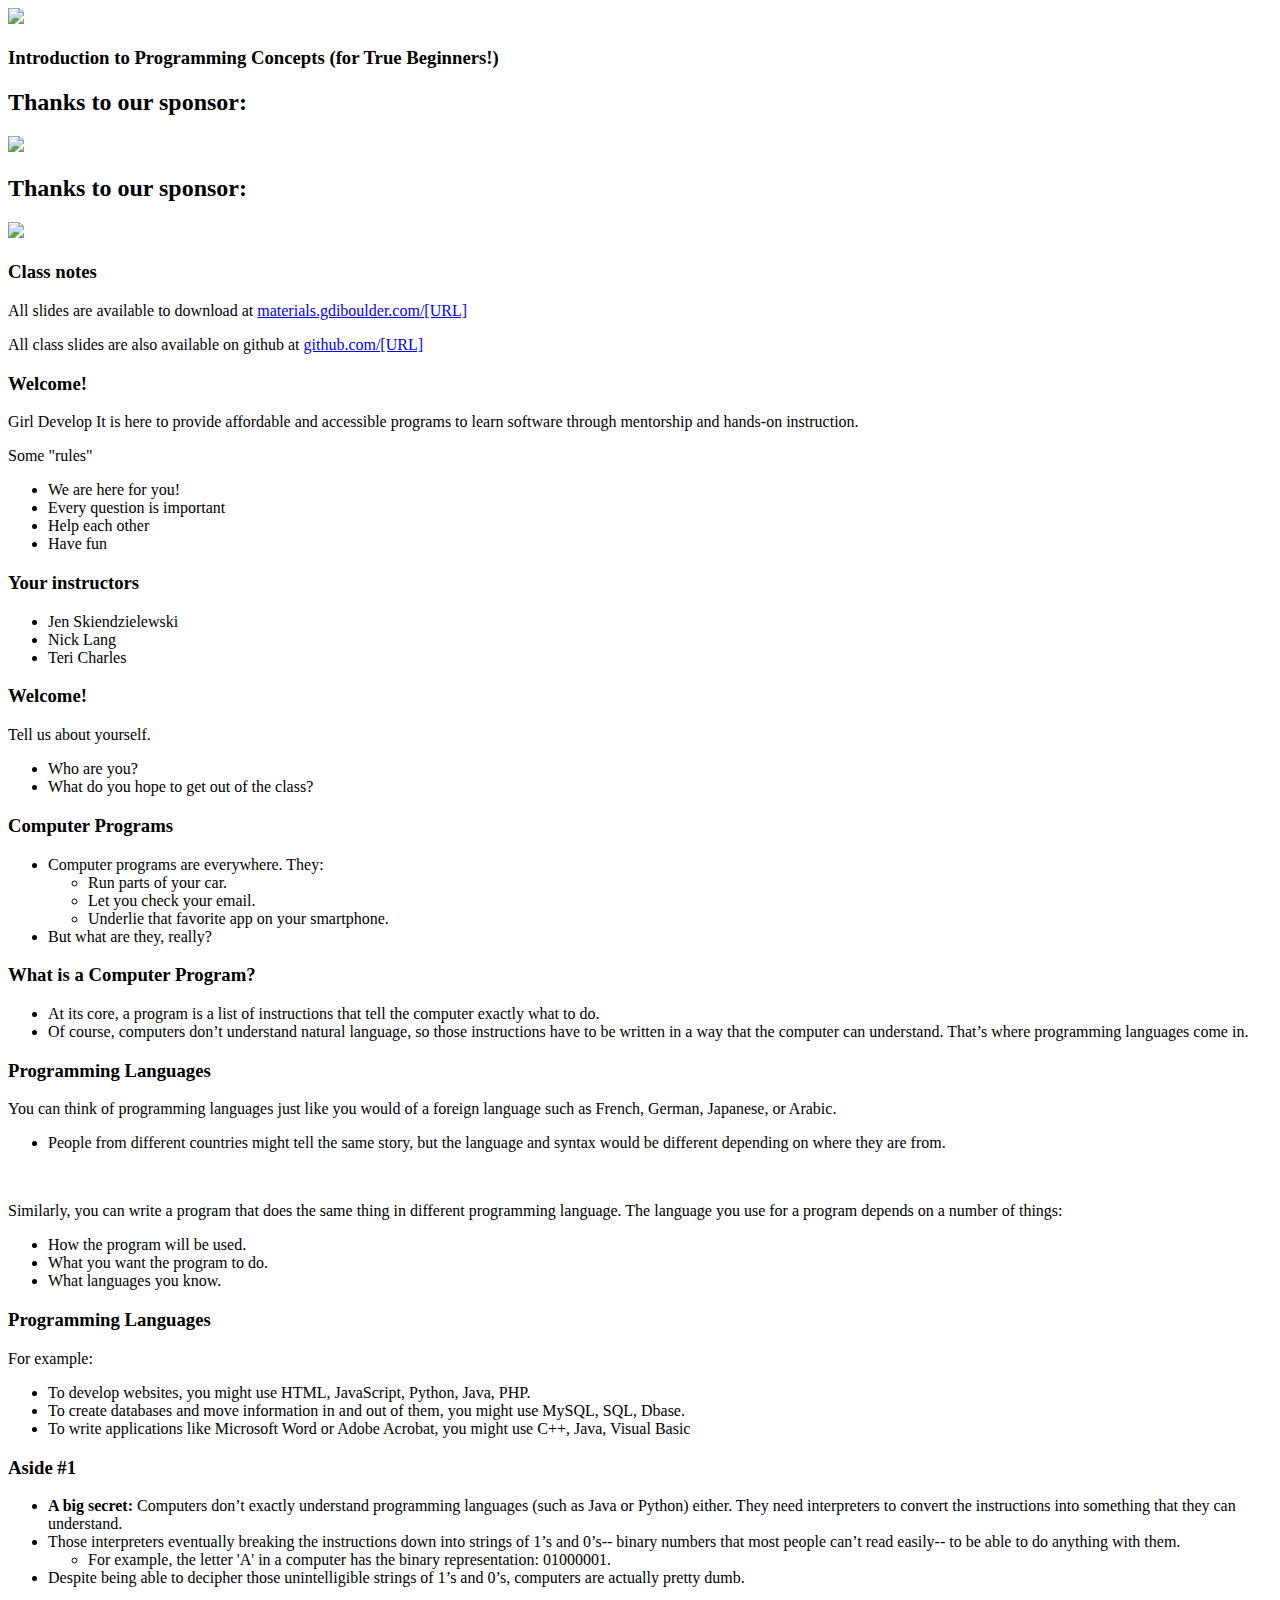
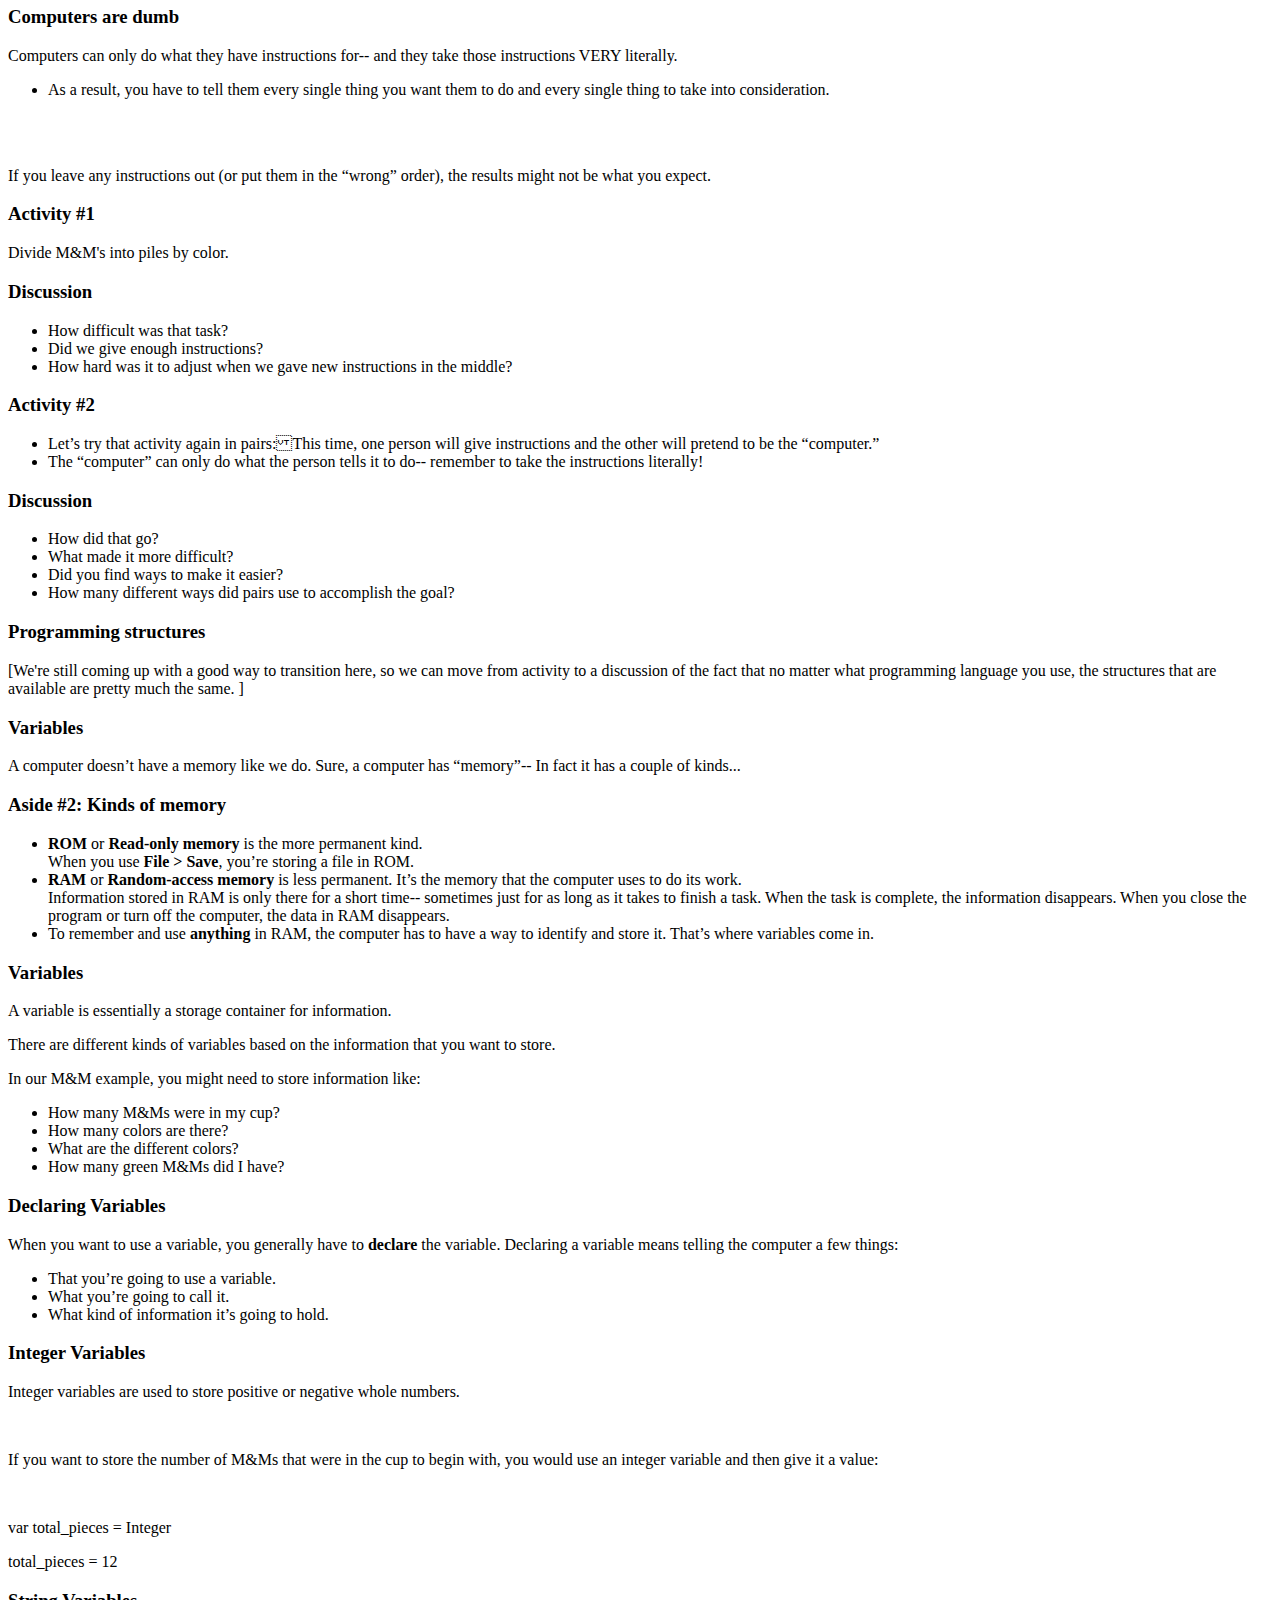
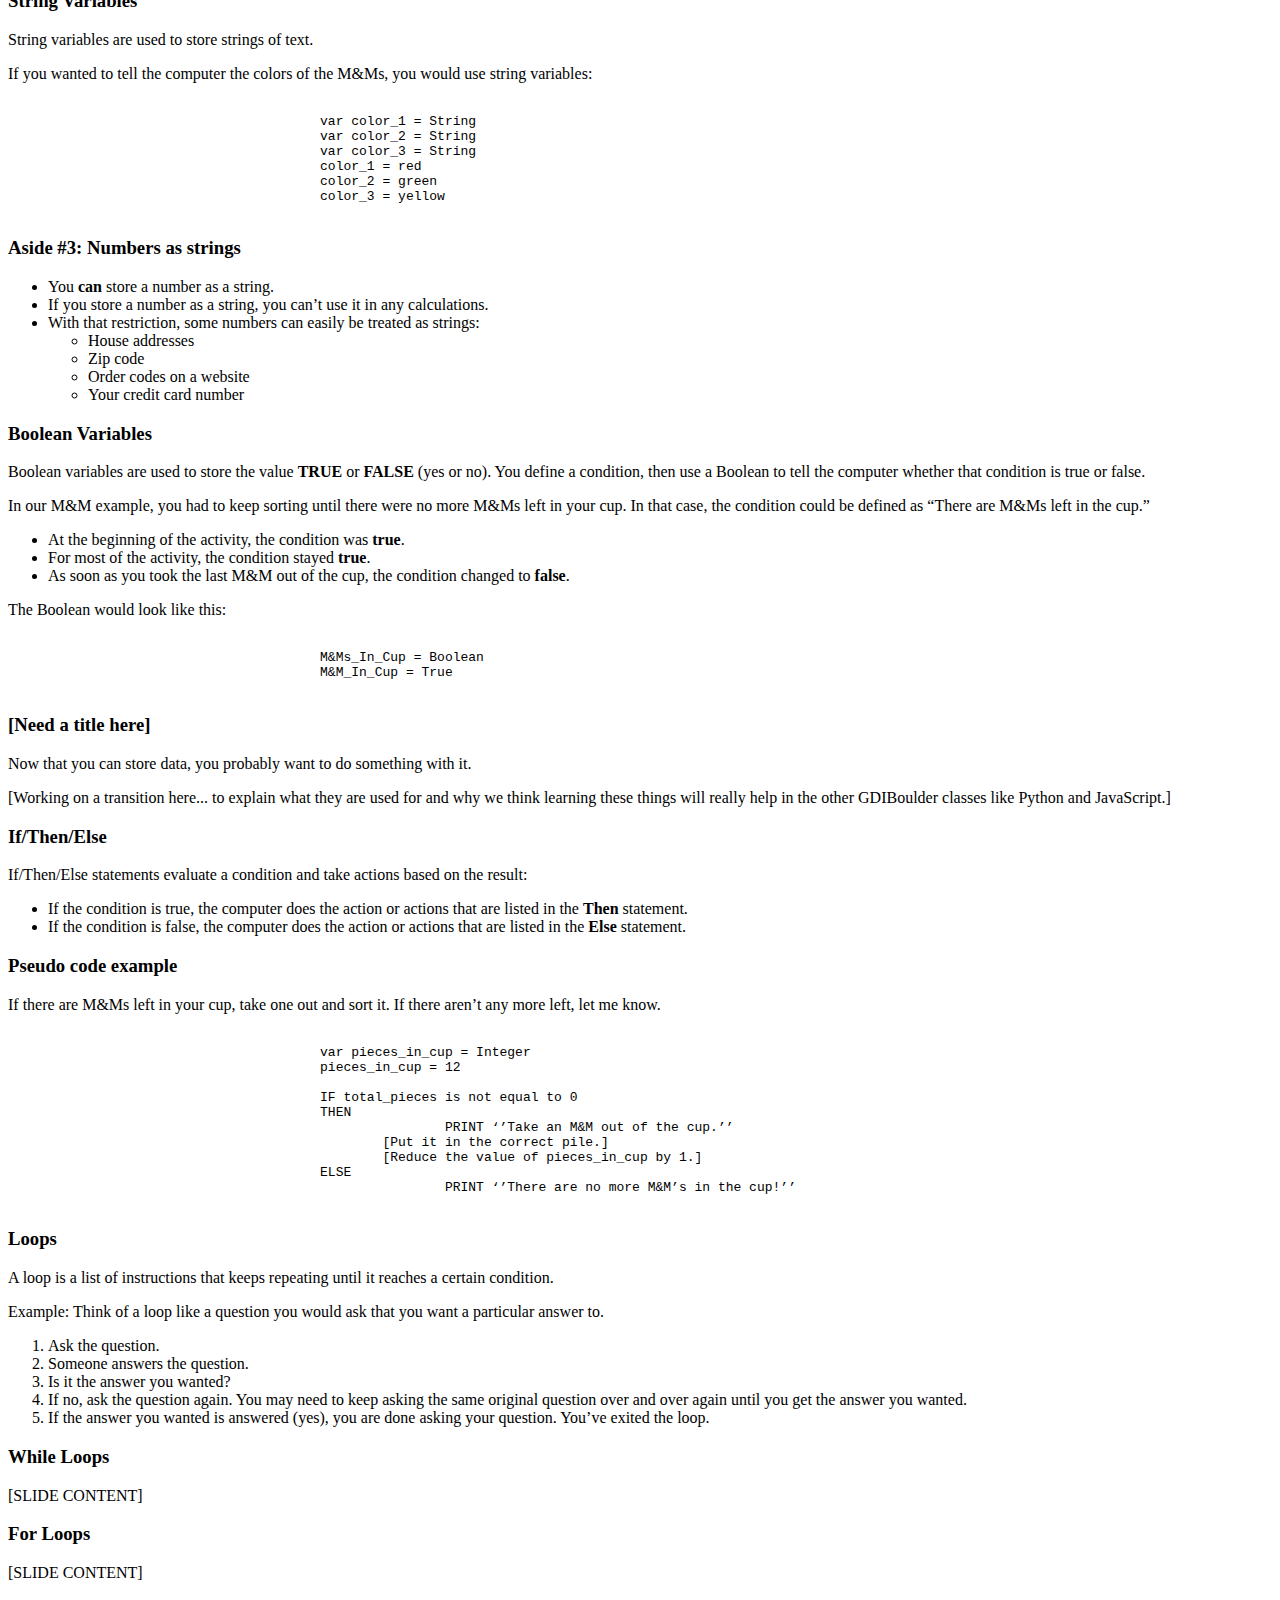
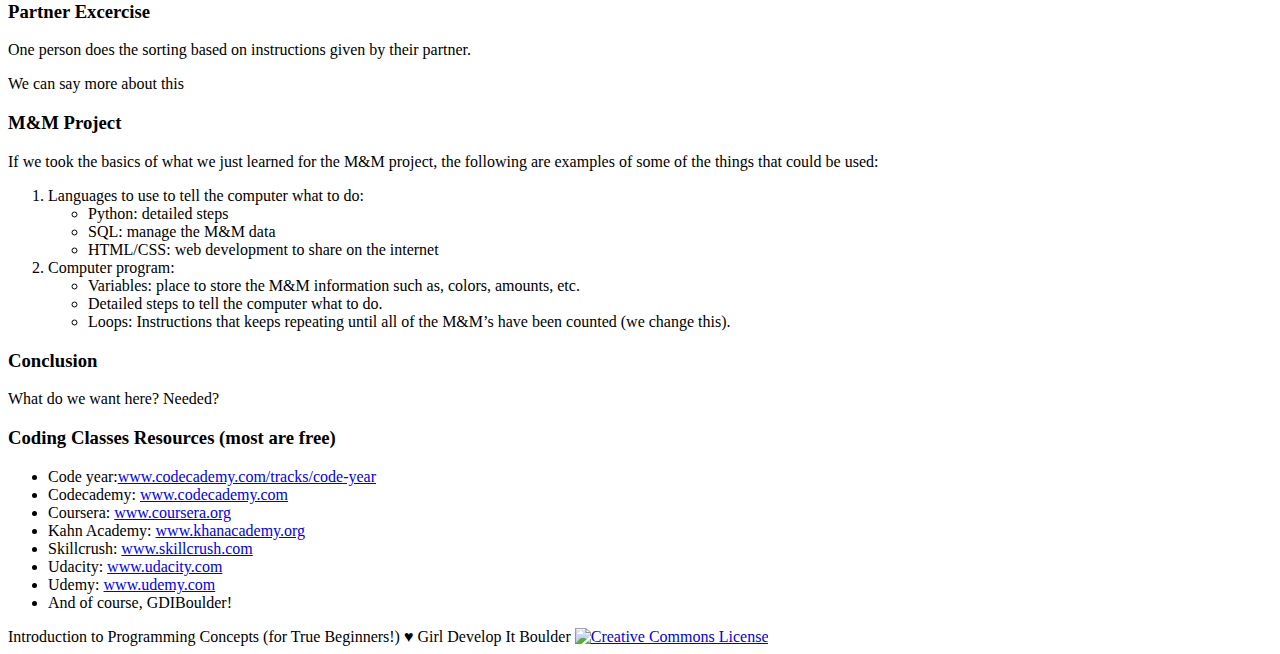
==== index.html @ 8a75cd5c "Adding slide content" ====
<!doctype html>
<html lang="en">

	<head>
		<meta charset="utf-8">

		<title>[CHANGE] girldevelopit-reveal.js - The GDI HTML Presentation Framework</title>

		<meta name="description" content="[CHANGE] Girl Develop It framework for easily creating beautiful presentations using HTML in GDI theme. Forked from Hakim El Hattab's reveal.js">
		<meta name="author" content="[CHANGE] Girl Develop It">

		<meta name="apple-mobile-web-app-capable" content="yes" />
		<meta name="apple-mobile-web-app-status-bar-style" content="black-translucent" />

		<link rel="stylesheet" href="reveal/css/reveal.css">
		<link rel="stylesheet" href="reveal/css/theme/gdilight.css" id="theme">

		<!-- For syntax highlighting -->
		<!-- light editor--><link rel="stylesheet" href="lib/css/light.css">
		<!-- dark editor<link rel="stylesheet" href="reveal/lib/css/dark.css">-->

		<!-- If use the PDF print sheet so students can print slides-->

		<link rel="stylesheet" href="reveal/css/print/pdf.css" type="text/css" media="print">
    <link rel="icon" type="image/x-icon" href="favicon.ico" />
		<!--[if lt IE 9]>
		<script src="lib/js/html5shiv.js"></script>
		<![endif]-->
	</head>

	<body>

		<div class="reveal">

			<!-- Any section element inside of this container is displayed as a slide -->
			<div class="slides">
        <!-- Opening -->
				<section>
					<img src = "images/gdi_logo_badge.png">
					<h3>Introduction to Programming Concepts (for True Beginners!)</h3>
				</section>
				<section>
					<h2>Thanks to our sponsor:</h2>
					<img src="images/sponsors/simpleenergy.png" style="border:none; width: 400px;"/>
				</section>
				<section>
					<h2>Thanks to our sponsor:</h2>
					<img src="images/sponsors/salesforce.jpg" style="border:none; width: 400px;"/>
				</section>
				<section>
					<h3>Class notes</h3>
					<p>All slides are available to download at <a href="http://materials.gdiboulder.com/[URL]">materials.gdiboulder.com/[URL]</a></p>
					<p>All class slides are also available on github at <a href="https://github.com/[URL]">github.com/[URL]</a></p>
				</section>
				<!-- Welcome-->
				<section class="hide-pdf">
					<h3>Welcome!</h3>
					<div class = "left-align">
					<p>Girl Develop It is here to provide affordable and accessible programs to learn software through mentorship and hands-on instruction.</p>
					<p class ="green">Some "rules"</p>
					<ul>
						<li>We are here for you!</li>
						<li>Every question is important</li>
						<li>Help each other</li>
						<li>Have fun</li>
					</ul>
					</div>
				</section>

				<section class="hide-pdf">
					<h3>Your instructors</h3>
						<ul>
							<li>Jen Skiendzielewski</li>
							<li>Nick Lang</li>
							<li>Teri Charles</li>
						<!--<li>Bullet Point</li>
							<li>Twitter: <a href="http://twitter.com/[TWITTER]">@[TWITTER]</a></li>
							<li>E-mail: <a href="mailto:[EMAIL]">[EMAIL]</a></li>-->
						</ul>
				</section>


			<section class="hide-pdf">
				<h3>Welcome!</h3>
				<div class = "left-align">
				<p class = "blue">Tell us about yourself.</p>
				<ul>
					<li>Who are you?</li>
					<li>What do you hope to get out of the class?</li>
				</ul>
				</div>
			</section>

			<!-- Copy this section over and over for each slide -->
			<section>
				<h3>Computer Programs</h3>
				<ul>
					<li>Computer programs are everywhere. They:
					<ul>
						<li>Run parts of your car.</li>
					    <li>Let you check your email.</li>
					    <li>Underlie that favorite app on your smartphone.</li>
					</ul>
					<li> But what are they, really?</li>
				<ul/>
			</section>

			<section>
				<h3>What is a Computer Program?</h3>
				<ul>
					<li>At its core, a program is a list of instructions that tell the computer exactly what to do.</li>
					<li>Of course, computers don’t understand natural language, so those instructions have to be written in a way that the computer can understand. That’s where programming languages come in.</li>
				</ul>
			</section>

			<section>
				<h3>Programming Languages</h3>
				<p>You can think of programming languages just like you would of a foreign language such as French, German, Japanese, or Arabic.</p>
				<ul>
					<li>People from different countries might tell the same story, but the language and syntax would be different depending on where they are from.</li>
				</ul>
				<br>
				<p>Similarly, you can write a program that does the same thing in different programming language. The language you use for a program depends on a number of things:</p>
				<ul>
					<li>How the program will be used.</li>
					<li>What you want the program to do.</li>
					<li>What languages you know.</li>
				</ul>
			</section>

			<section>
				<h3>Programming Languages</h3>
				<p>For example:</p>
				<ul>
					<li>To develop websites, you might use HTML, JavaScript, Python, Java, PHP.</li>
					<li>To create databases and move information in and out of them, you might use MySQL, SQL, Dbase.</li>
					<li>To write applications like Microsoft Word or Adobe Acrobat, you might use C++, Java, Visual Basic</li>
				</ul>
			</section>

			<section>
				<h3>Aside #1</h3>
				<ul>
					<li><b>A big secret:</b> Computers don’t exactly understand programming languages (such as Java or Python) either. They need interpreters to convert the instructions into something that they can understand.</li>
					<li>Those interpreters eventually breaking the instructions down into strings of 1’s and 0’s-- binary numbers that most people can’t read easily-- to be able to do anything with them.</li>
					<ul>
						<li>For example, the letter 'A' in a computer has the binary representation: 01000001.</li>
					</ul>
					<li>Despite being able to decipher those unintelligible strings of 1’s and 0’s, computers are actually pretty dumb. </li>
				</ul>
			</section>

			<section>
				<h3>Computers are dumb</h3>
				<p>Computers can only do what they have instructions for-- and they take those instructions VERY literally.</p>
				<ul>
					<li>As a result, you have to tell them every single thing you want them to do and every single thing to take into consideration. </li>
				</ul>
				<br><br>
				<p>If you leave any instructions out (or put them in the “wrong” order), the results might not be what you expect.</p>
			</section>

			<section>
				<h3>Activity #1</h3>
				<p>Divide M&M's into piles by color.</p>
			</section>

			<section>
				<h3>Discussion</h3>
				<ul>
					<li>How difficult was that task?</li>
					<li>Did we give enough instructions?</li>
					<li>How hard was it to adjust when we gave new instructions in the middle?</li>
				</ul>
			</section>
			
			<section>
				<h3>Activity #2</h3>
				<ul>
					<li>Let’s try that activity again in pairs:This time, one person will give instructions and the other will pretend to be the “computer.”</li>
					<li>The “computer” can only do what the person tells it to do-- remember to take the instructions literally!</li>
				</ul>
			</section>

			<section>
				<h3>Discussion</h3>
				<ul>
					<li>How did that go?</li>
					<li>What made it more difficult?</li>
					<li>Did you find ways to make it easier?</li>
					<li>How many different ways did pairs use to accomplish the goal?</li>
				<ul>
			</section>

			<section>
				<h3>Programming structures</h3>
				<p>[We're still coming up with a good way to transition here, so we can move from activity to a discussion of the fact that no matter what programming language you use, the structures that are available are pretty much the same. ]</p>
			</section>

			<section>
				<h3>Variables</h3>
				<p>A computer doesn’t have a memory like we do. Sure, a computer has “memory”-- In fact it has a couple of kinds...</p>
			</section>

			<section>
				<h3>Aside #2: Kinds of memory</h3>
				<ul>
					<li><b>ROM</b> or <b>Read-only memory</b> is the more permanent kind.
					<br>When you use <b>File > Save</b>, you’re storing a file in ROM.</li>
					<li><b>RAM</b> or <b>Random-access memory</b> is less permanent. It’s the memory that the computer uses to do its work. 
					<br>
					Information stored in RAM is only there for a short time-- sometimes just for as long as it takes to finish a task. When the task is complete, the information disappears. When you close the program or turn off the computer, the data in RAM disappears.</li>
					<li>To remember and use <b>anything</b> in RAM, the computer has to have a way to identify and store it. That’s where variables come in.</li>
				</ul>
			</section>

			<section>
				<h3>Variables</h3>
				<p>A variable is essentially a storage container for information.</p>
				<p>There are different kinds of variables based on the information that you want to store.</p>
				<p>In our M&M example, you might need to store information like:</p>
				<ul>
					<li>How many M&Ms were in my cup?</li>
					<li>How many colors are there?</li>
					<li>What are the different colors?</li>
					<li>How many green M&Ms did I have?</li>
				</ul>
			</section>

			<section>
				<h3>Declaring Variables</h3>
				<p>When you want to use a variable, you generally have to <b>declare</b> the variable. Declaring a variable means telling  the computer a few things:</p>
				<ul>
					<li>That you’re going to use a variable.</li>
					<li>What you’re going to call it.</li>
					<li>What kind of information it’s going to hold.</li>
				</ul>
			</section>

			<section>
				<h3>Integer Variables</h3>
				<p>Integer variables are used to store positive or negative whole numbers.</p>
				<br>
				<p>If you want to store the number of M&Ms that were in the cup to begin with, you would use an integer variable and then give it a value:</p>
				<br>
				<p>var total_pieces = Integer</p>
				<p>total_pieces = 12</p>
			</section>

			<section>
				<h3>String Variables</h3>
				<p>String variables are used to store strings of text.</p>
				<p>If you wanted to tell the computer the colors of the M&Ms, you would use string variables:</p>
				<pre><code="html">
					var color_1 = String
					var color_2 = String
					var color_3 = String
					color_1 = red
					color_2 = green
					color_3 = yellow
				</code></pre>
			</section>

			<section>
				<h3>Aside #3: Numbers as strings</h3>
				<ul>
					<li>You <b>can</b> store a number as a string.</li> 
					<li>If you store a number as a string, you can’t use it in any calculations.</li>
					<li>With that restriction, some numbers can easily be treated as strings:</li>
					<ul>
						<li>House addresses</li>
						<li>Zip code</li>
						<li>Order codes on a website</li>
						<li>Your credit card number</li>
					</ul>
				</ul>
			</section>

			<section>
				<h3>Boolean Variables</h3>
				<p>Boolean variables are used to store the value <b>TRUE</b> or <b>FALSE</b> (yes or no). You define a condition, then use a Boolean to tell the computer whether that condition is true or false.</p>
				<p>
				<p>In our M&M example, you had to keep sorting until there were no more M&Ms left in your cup. In that case, the condition could be defined as “There are M&Ms left in the cup.”</p>
				<ul>
					<li>At the beginning of the activity, the condition was <b>true</b>.</li>
					<li>For most of the activity, the condition stayed <b>true</b>.</li>
					<li>As soon as you took the last M&M out of the cup, the condition changed to <b>false</b>.</li>
				</ul>
				<p>The Boolean would look like this:</p>
				<pre><code="html">
					M&Ms_In_Cup = Boolean
					M&M_In_Cup = True
				</code></pre>
			</section>

			<section>
				<h3>[Need a title here]</h3>
				<p>Now that you can store data, you probably want to do something with it.</p> 
				<p>[Working on a transition here... to explain what they are used for and why we think learning these things will really help in the other GDIBoulder classes like Python and JavaScript.]</p>
			</section>

			<section>
				<h3>If/Then/Else</h3>
				<p>If/Then/Else statements evaluate a condition and take actions based on the result:</p>
				<ul>
					<li>If the condition is true, the computer does the action or actions that are listed in the <b>Then</b> statement.</li>
					<li>If the condition is false, the computer does the action or actions that are listed in the <b>Else</b> statement.</li>
				</ul>
			</section>

			<section>
				<h3>Pseudo code example</h3>
				<p>If there are M&Ms left in your cup, take one out and sort it. If there aren’t any more left, let me know.</p>
				<pre><code="html">
					var pieces_in_cup = Integer
					pieces_in_cup = 12

					IF total_pieces is not equal to 0 
					THEN 
							PRINT ‘’Take an M&M out of the cup.’’
						[Put it in the correct pile.]
						[Reduce the value of pieces_in_cup by 1.]
					ELSE
							PRINT ‘’There are no more M&M’s in the cup!’’
				</code></pre>
			</section>

			<section>
				<h3>Loops</h3>
				<p>A loop is a list of instructions that keeps repeating until it reaches a certain condition.</p>
				<p>Example: Think of a loop like a question you would ask that you want a particular answer to.</p>
				<ol>
					<li>Ask the question.</li>
					<li>Someone answers the question.</li>
					<li>Is it the answer you wanted?</li>
					<li>If no, ask the question again. You may need to keep asking the same original question over and over again until you get the answer you wanted.</li>
					<li>If the answer you wanted is answered (yes), you are done asking your question. You’ve exited the loop.</li>
				</ol>
			</section>

			<section>
				<h3>While Loops</h3>
				<p>[SLIDE CONTENT]</p>
			</section>

			<section>
				<h3>For Loops</h3>
				<p>[SLIDE CONTENT]</p>
			</section>

			<section>
				<h3>Partner Excercise</h3>
				<p>One person does the sorting based on instructions given by their partner.</p>
				<p>We can say more about this</p>
			</section>

			<section>
				<h3>M&M Project</h3>
				<p>If we took the basics of what we just learned for the M&M project, the following are examples of some of the things that could be used:</p>
				<ol>
					<li>Languages to use to tell the computer what to do:
					<ul> 
						<li>Python: detailed steps</li>
						<li>SQL: manage the M&M data</li>
						<li>HTML/CSS: web development to share on the internet</li>
					</ul>
					<li>Computer program:</li> 
					<ul>
						<li>Variables: place to store the M&M information such as, colors, amounts, etc.</li>
						<li>Detailed steps to tell the computer what to do.</li>
						<li>Loops: Instructions that keeps repeating until all of the M&M’s have been counted (we change this).</li>
					</ul>
				</ol>
			</section>

			<section>
				<h3>Conclusion</h3>
				<p>What do we want here? Needed?</p>
			</section>

			<section>
				<h3>Coding Classes Resources (most are free)</h3>
				<ul>
					<li>Code year:<a href="http://www.codecademy.com/tracks/code-year" target="_blank">www.codecademy.com/tracks/code-year</a></li>
					<li>Codecademy: <a href="http://www.codecademy.com" target="_blank">www.codecademy.com</a></li>
					<li>Coursera: <a href="https://www.coursera.org" target="_blank">www.coursera.org</a></li>
					<li>Kahn Academy: <a href="https://www.khanacademy.org" target="_blank">www.khanacademy.org</a></li>
					<li>Skillcrush: <a href="http://skillcrush.com" target="_blank">www.skillcrush.com</a></li>
					<li>Udacity: <a href="https://www.udacity.com" target="_blank">www.udacity.com</a></li>
					<li>Udemy: <a href="https://www.udemy.com" target="_blank">www.udemy.com</a></li>
					<li>And of course, GDIBoulder!</li>
				</ul>
			</section>



  		<footer>
        <div class="copyright">
          Introduction to Programming Concepts (for True Beginners!) &hearts; Girl Develop It Boulder
          <a rel="license" href="http://creativecommons.org/licenses/by-nc/3.0/deed.en_US"><img alt="Creative Commons License" style="border-width:0" src="http://i.creativecommons.org/l/by-nc/3.0/80x15.png" /></a>
        </div>
      </footer>
		</div>


		<script src="reveal/lib/js/head.min.js"></script>
		<script src="reveal/js/reveal.min.js"></script>

		<script>

			// Full list of configuration options available here:
			// https://github.com/hakimel/reveal.js#configuration
			Reveal.initialize({
				controls: true,
				progress: true,
				history: true,

				theme: Reveal.getQueryHash().theme, // available themes are in /css/theme
				transition: Reveal.getQueryHash().transition || 'default', // default/cube/page/concave/zoom/linear/none

				// Optional libraries used to extend on reveal.js
				dependencies: [
					{ src: 'reveal/lib/js/classList.js', condition: function() { return !document.body.classList; } },
					{ src: 'reveal/plugin/markdown/showdown.js', condition: function() { return !!document.querySelector( '[data-markdown]' ); } },
					{ src: 'reveal/plugin/markdown/markdown.js', condition: function() { return !!document.querySelector( '[data-markdown]' ); } },
					{ src: 'reveal/plugin/highlight/highlight.js', async: true, callback: function() { hljs.initHighlightingOnLoad(); } },
					{ src: 'reveal/plugin/zoom-js/zoom.js', async: true, condition: function() { return !!document.body.classList; } },
					{ src: 'reveal/plugin/notes/notes.js', async: true, condition: function() { return !!document.body.classList; } }
				]
			});

		</script>

	</body>
</html>
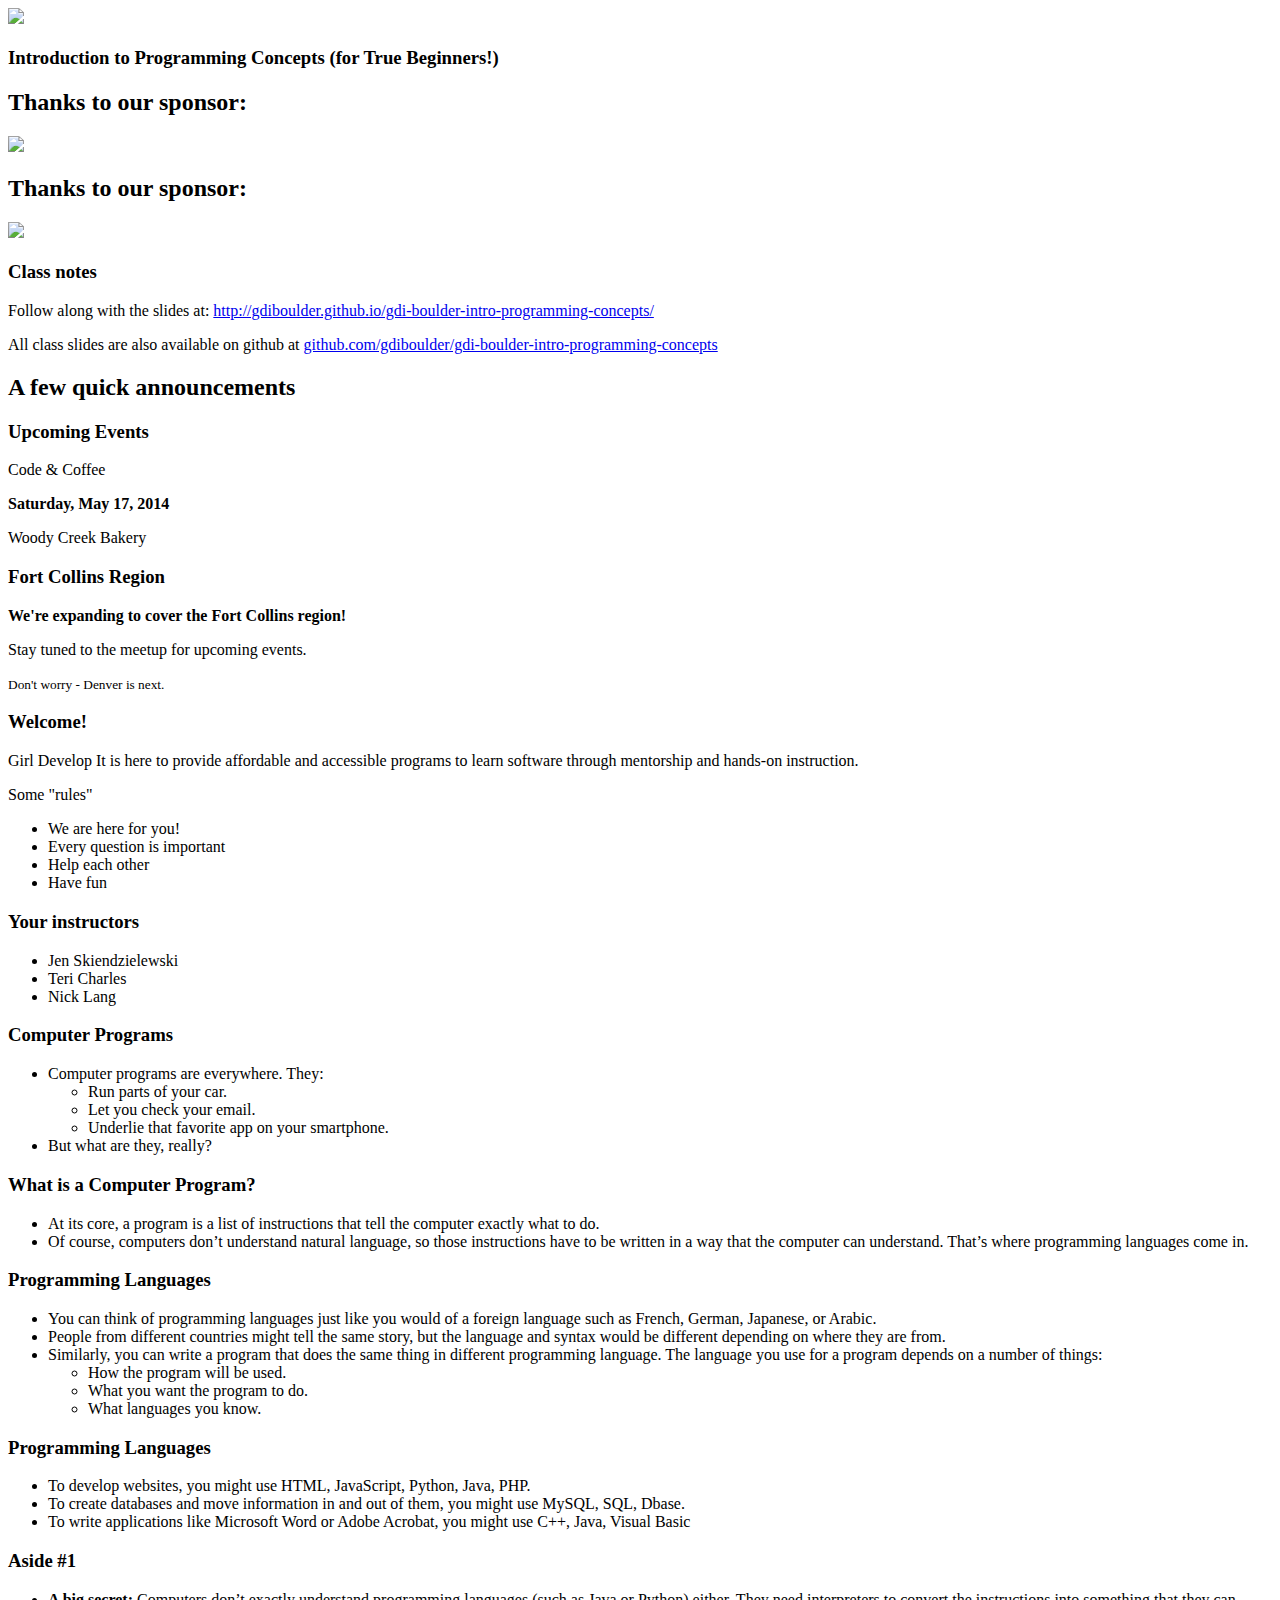
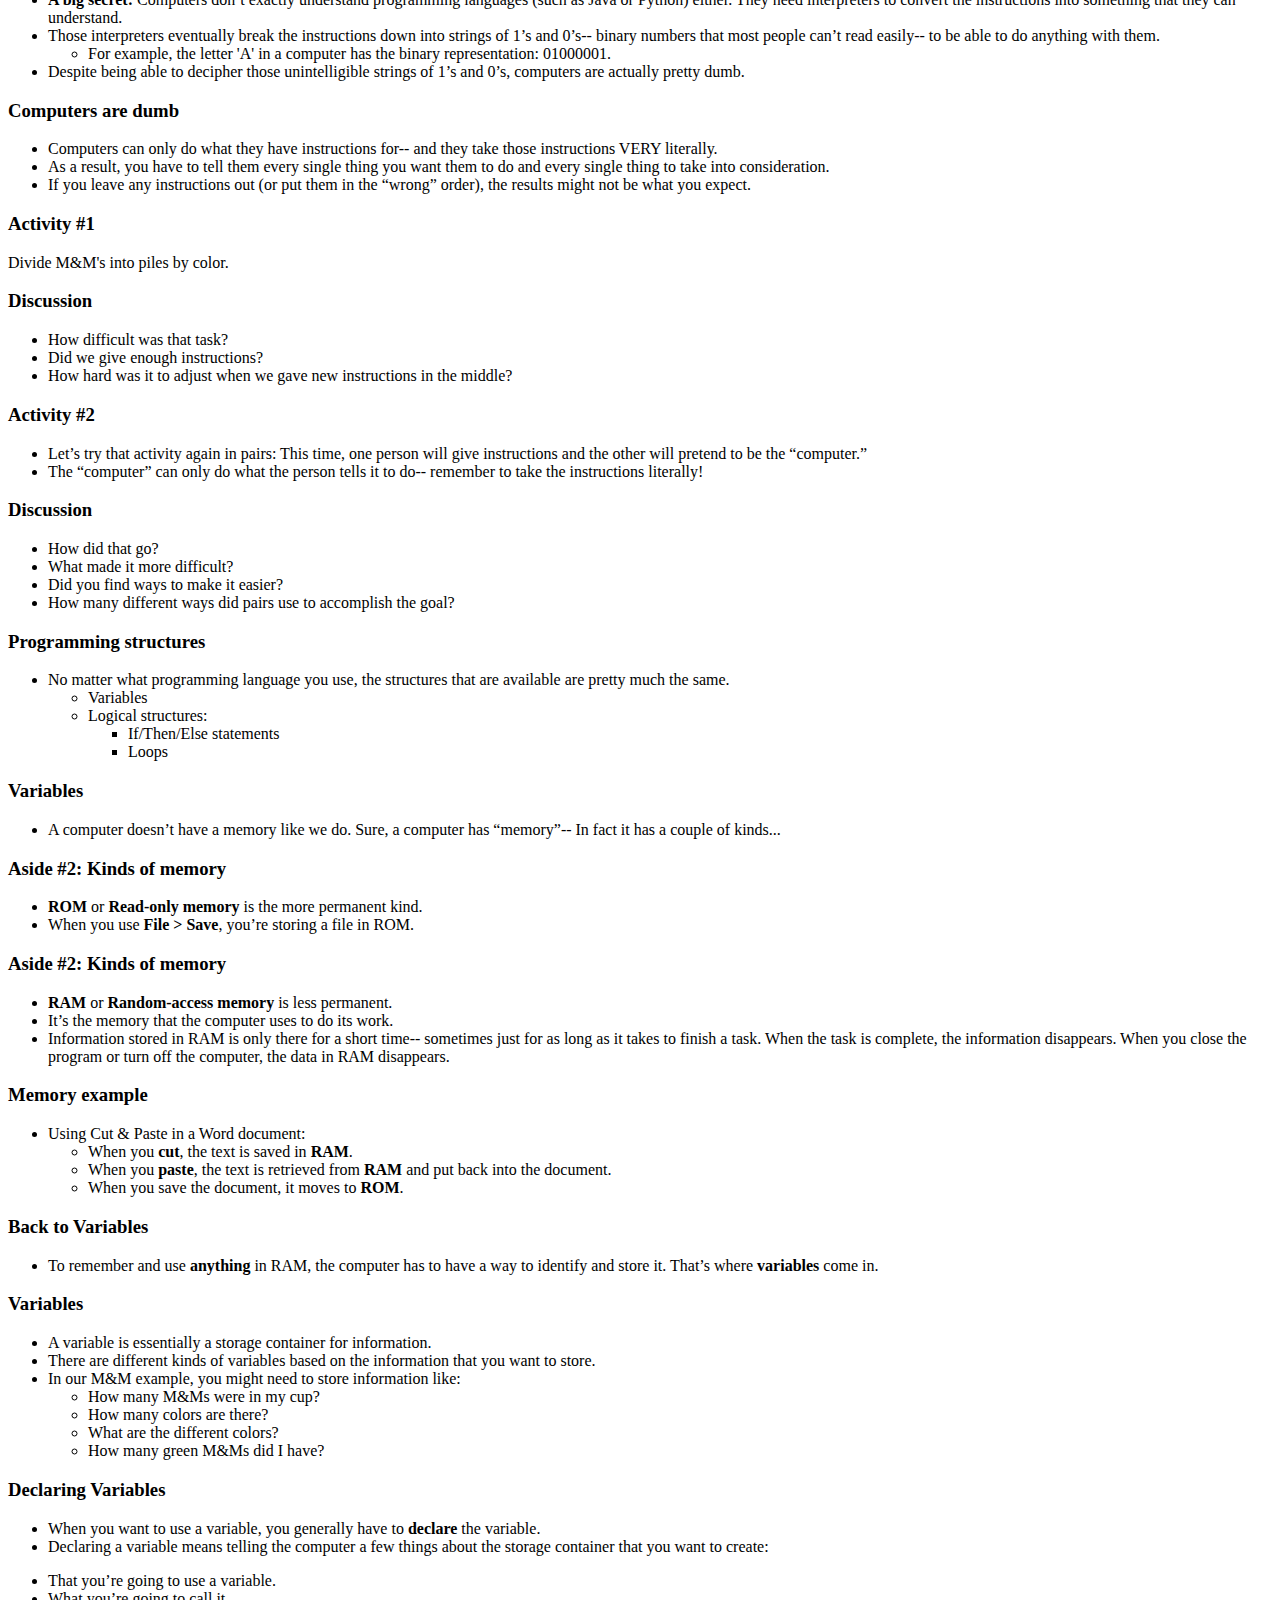
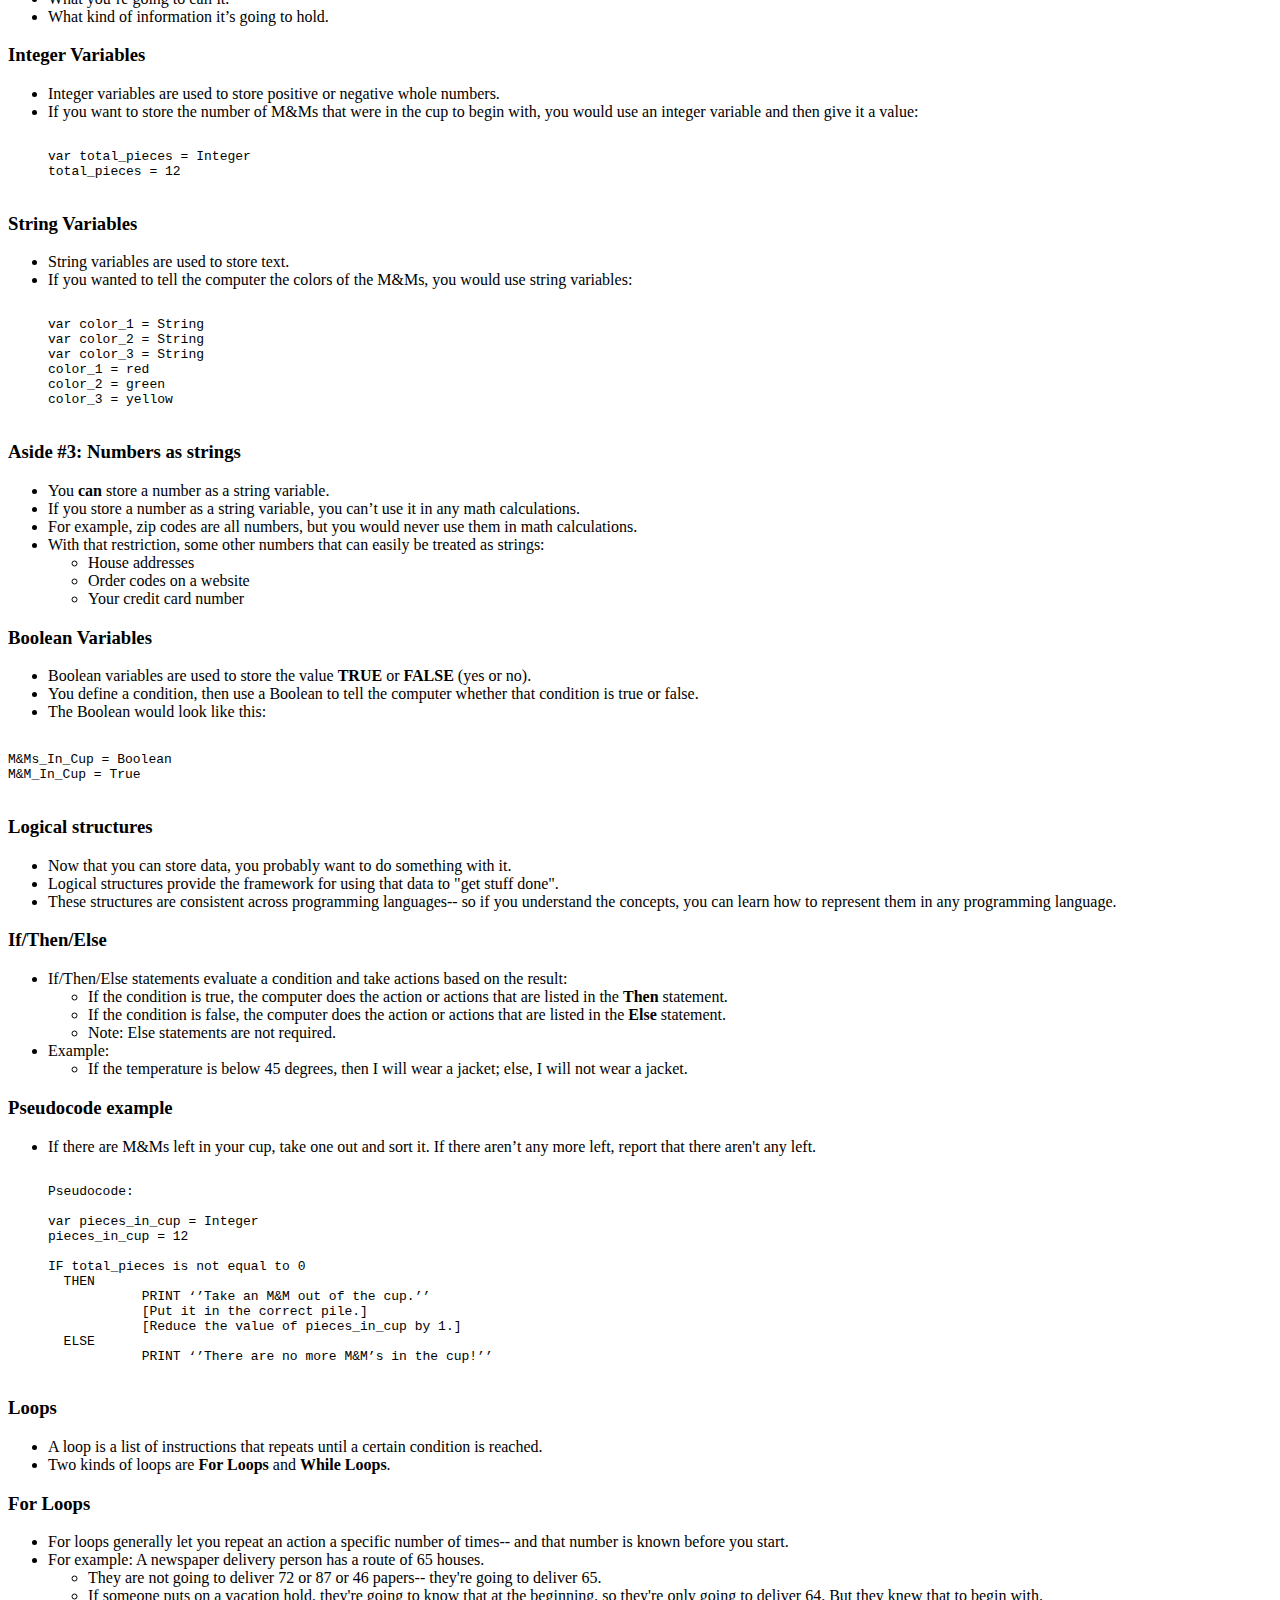
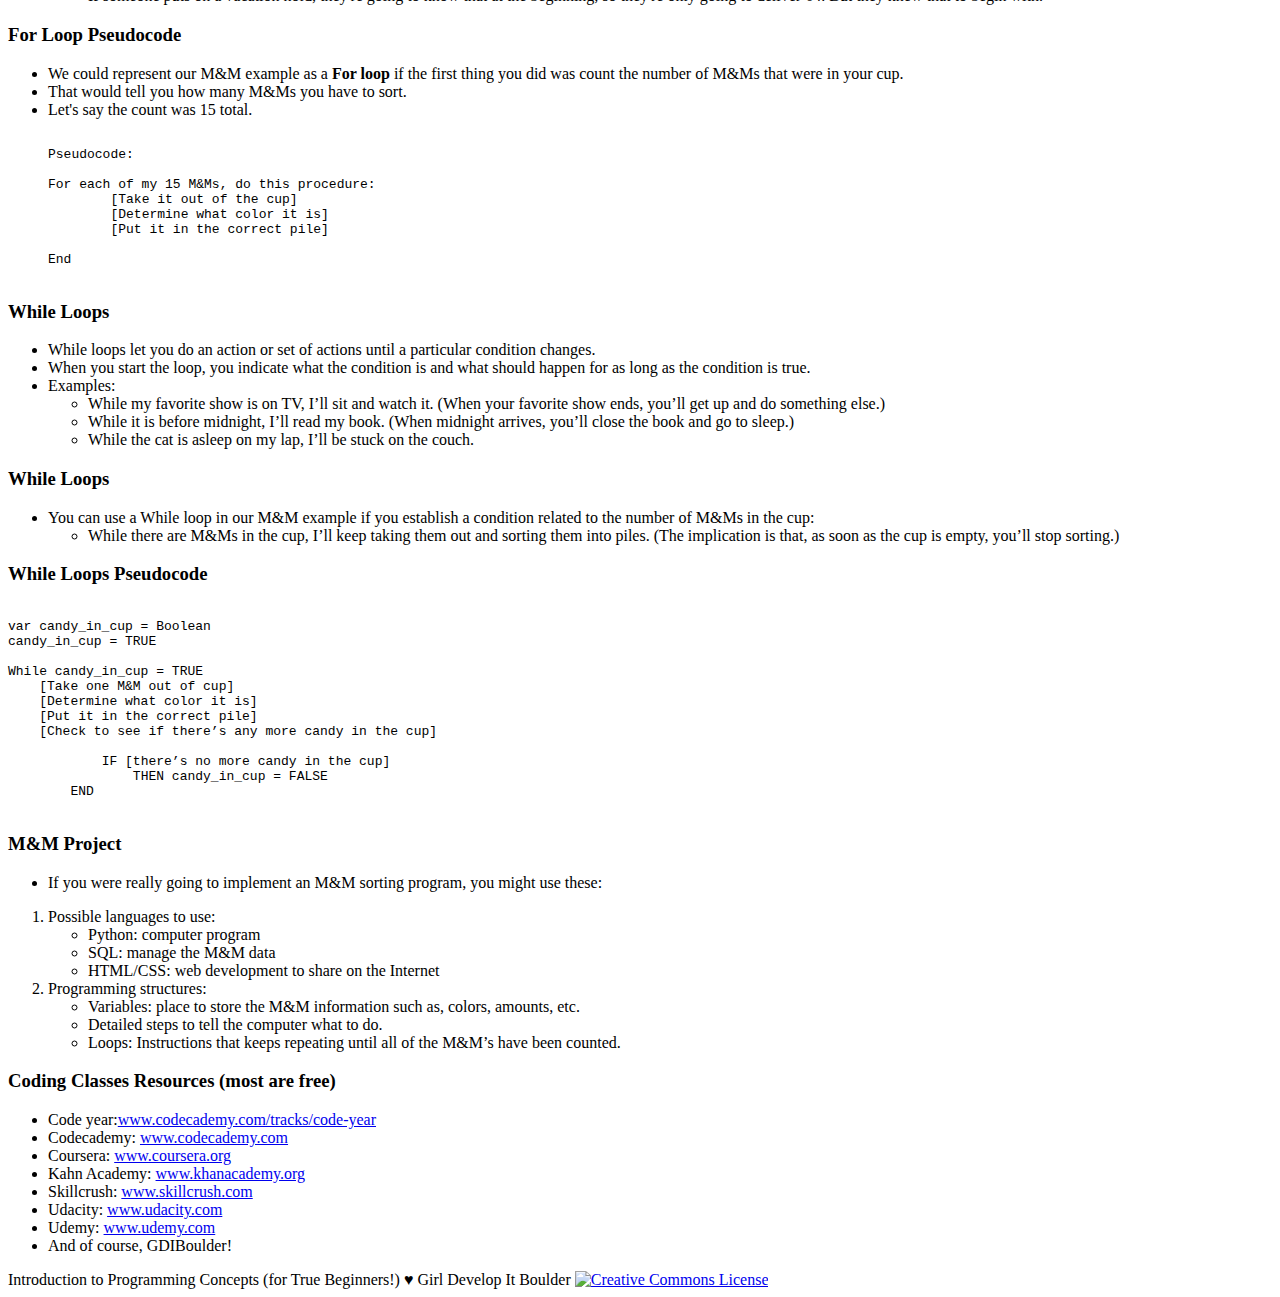
==== commit 2b36eff3: "Merge pull request #3 from tccharles/master" ====
--- a/index.html
+++ b/index.html
@@ -4,10 +4,10 @@
 	<head>
 		<meta charset="utf-8">
 
-		<title>[CHANGE] girldevelopit-reveal.js - The GDI HTML Presentation Framework</title>
-
-		<meta name="description" content="[CHANGE] Girl Develop It framework for easily creating beautiful presentations using HTML in GDI theme. Forked from Hakim El Hattab's reveal.js">
-		<meta name="author" content="[CHANGE] Girl Develop It">
+		<title>Intro to Programming Concepts for True Beginners</title>
+
+		<meta name="description" content="">
+		<meta name="author" content="Boulder Girl Develop It">
 
 		<meta name="apple-mobile-web-app-capable" content="yes" />
 		<meta name="apple-mobile-web-app-status-bar-style" content="black-translucent" />
@@ -49,8 +49,23 @@
 				</section>
 				<section>
 					<h3>Class notes</h3>
-					<p>All slides are available to download at <a href="http://materials.gdiboulder.com/[URL]">materials.gdiboulder.com/[URL]</a></p>
-					<p>All class slides are also available on github at <a href="https://github.com/[URL]">github.com/[URL]</a></p>
+					<p>Follow along with the slides at: <a href="http://gdiboulder.github.io/gdi-boulder-intro-programming-concepts/">http://gdiboulder.github.io/gdi-boulder-intro-programming-concepts/</a></p>
+					<p>All class slides are also available on github at <a href="https://github.com/gdiboulder/gdi-boulder-intro-programming-concepts">github.com/gdiboulder/gdi-boulder-intro-programming-concepts</a></p>
+				</section>
+				<section>
+					<h2>A few quick announcements</h2>
+				</section>
+				<section>
+					<h3>Upcoming Events</h3>
+					<p>Code &amp; Coffee</p>
+					<p><strong>Saturday, May 17, 2014</strong></p>
+					<p>Woody Creek Bakery</p>
+				</section>
+				<section>
+					<h3>Fort Collins Region</h3>
+					<p><strong>We're expanding to cover the Fort Collins region!</strong></p>
+					<p>Stay tuned to the meetup for upcoming events.</p>
+					<p><small>Don't worry - Denver is next.</small></p>
 				</section>
 				<!-- Welcome-->
 				<section class="hide-pdf">
@@ -71,8 +86,8 @@
 					<h3>Your instructors</h3>
 						<ul>
 							<li>Jen Skiendzielewski</li>
+							<li>Teri Charles</li>
 							<li>Nick Lang</li>
-							<li>Teri Charles</li>
 						<!--<li>Bullet Point</li>
 							<li>Twitter: <a href="http://twitter.com/[TWITTER]">@[TWITTER]</a></li>
 							<li>E-mail: <a href="mailto:[EMAIL]">[EMAIL]</a></li>-->
@@ -80,7 +95,7 @@
 				</section>
 
 
-			<section class="hide-pdf">
+			<!--<section class="hide-pdf">
 				<h3>Welcome!</h3>
 				<div class = "left-align">
 				<p class = "blue">Tell us about yourself.</p>
@@ -89,7 +104,7 @@
 					<li>What do you hope to get out of the class?</li>
 				</ul>
 				</div>
-			</section>
+			</section>-->
 
 			<!-- Copy this section over and over for each slide -->
 			<section>
@@ -115,22 +130,21 @@
 
 			<section>
 				<h3>Programming Languages</h3>
-				<p>You can think of programming languages just like you would of a foreign language such as French, German, Japanese, or Arabic.</p>
-				<ul>
+				<ul>
+					<li>You can think of programming languages just like you would of a foreign language such as French, German, Japanese, or Arabic.</li>
 					<li>People from different countries might tell the same story, but the language and syntax would be different depending on where they are from.</li>
-				</ul>
-				<br>
-				<p>Similarly, you can write a program that does the same thing in different programming language. The language you use for a program depends on a number of things:</p>
-				<ul>
-					<li>How the program will be used.</li>
-					<li>What you want the program to do.</li>
-					<li>What languages you know.</li>
+					<li>Similarly, you can write a program that does the same thing in different programming language. The language you use for a program depends on a number of things:</li>
+					<ul>
+						<li>How the program will be used.</li>
+						<li>What you want the program to do.</li>
+						<li>What languages you know.</li>
+					</ul>
 				</ul>
 			</section>
 
 			<section>
 				<h3>Programming Languages</h3>
-				<p>For example:</p>
+				<!--<p>For example:</p>-->
 				<ul>
 					<li>To develop websites, you might use HTML, JavaScript, Python, Java, PHP.</li>
 					<li>To create databases and move information in and out of them, you might use MySQL, SQL, Dbase.</li>
@@ -142,7 +156,7 @@
 				<h3>Aside #1</h3>
 				<ul>
 					<li><b>A big secret:</b> Computers don’t exactly understand programming languages (such as Java or Python) either. They need interpreters to convert the instructions into something that they can understand.</li>
-					<li>Those interpreters eventually breaking the instructions down into strings of 1’s and 0’s-- binary numbers that most people can’t read easily-- to be able to do anything with them.</li>
+					<li>Those interpreters eventually break the instructions down into strings of 1’s and 0’s-- binary numbers that most people can’t read easily-- to be able to do anything with them.</li>
 					<ul>
 						<li>For example, the letter 'A' in a computer has the binary representation: 01000001.</li>
 					</ul>
@@ -152,12 +166,11 @@
 
 			<section>
 				<h3>Computers are dumb</h3>
-				<p>Computers can only do what they have instructions for-- and they take those instructions VERY literally.</p>
-				<ul>
+				<ul>
+					<li>Computers can only do what they have instructions for-- and they take those instructions VERY literally.</li>
 					<li>As a result, you have to tell them every single thing you want them to do and every single thing to take into consideration. </li>
-				</ul>
-				<br><br>
-				<p>If you leave any instructions out (or put them in the “wrong” order), the results might not be what you expect.</p>
+					<li>If you leave any instructions out (or put them in the “wrong” order), the results might not be what you expect.</li>
+				</ul>
 			</section>
 
 			<section>
@@ -173,12 +186,11 @@
 					<li>How hard was it to adjust when we gave new instructions in the middle?</li>
 				</ul>
 			</section>
-			
+
 			<section>
 				<h3>Activity #2</h3>
 				<ul>
-					<li>Let’s try that activity again in pairs:-This time, one person will give instructions and the other will pretend to be the “computer.”</li>
+					<li>Let’s try that activity again in pairs: This time, one person will give instructions and the other will pretend to be the “computer.”</li>
 					<li>The “computer” can only do what the person tells it to do-- remember to take the instructions literally!</li>
 				</ul>
 			</section>
@@ -195,82 +207,122 @@
 
 			<section>
 				<h3>Programming structures</h3>
-				<p>[We're still coming up with a good way to transition here, so we can move from activity to a discussion of the fact that no matter what programming language you use, the structures that are available are pretty much the same. ]</p>
+				<ul>
+					<li>No matter what programming language you use, the structures that are available are pretty much the same.</li>
+					<ul>
+						<li>Variables</li>
+						<li>Logical structures:</li>
+						<ul>
+							<li>If/Then/Else statements</li>
+							<li>Loops</li>
+						</ul>
+					</ul>
+				</ul>
 			</section>
 
 			<section>
 				<h3>Variables</h3>
-				<p>A computer doesn’t have a memory like we do. Sure, a computer has “memory”-- In fact it has a couple of kinds...</p>
+				<ul>
+					<li>A computer doesn’t have a memory like we do. Sure, a computer has “memory”-- In fact it has a couple of kinds...</li>
+				</ul>
 			</section>
 
 			<section>
 				<h3>Aside #2: Kinds of memory</h3>
 				<ul>
-					<li><b>ROM</b> or <b>Read-only memory</b> is the more permanent kind.
-					<br>When you use <b>File > Save</b>, you’re storing a file in ROM.</li>
-					<li><b>RAM</b> or <b>Random-access memory</b> is less permanent. It’s the memory that the computer uses to do its work. 
-					<br>
-					Information stored in RAM is only there for a short time-- sometimes just for as long as it takes to finish a task. When the task is complete, the information disappears. When you close the program or turn off the computer, the data in RAM disappears.</li>
-					<li>To remember and use <b>anything</b> in RAM, the computer has to have a way to identify and store it. That’s where variables come in.</li>
+					<li><b>ROM</b> or <b>Read-only memory</b> is the more permanent kind.</li>
+					<li>When you use <b>File > Save</b>, you’re storing a file in ROM.</li>
+				</ul>
+			</section>
+
+			<section>
+				<h3>Aside #2: Kinds of memory</h3>
+				<ul>
+					<li><b>RAM</b> or <b>Random-access memory</b> is less permanent.</li>
+					<li>It’s the memory that the computer uses to do its work.</li>
+					<li>Information stored in RAM is only there for a short time-- sometimes just for as long as it takes to finish a task. When the task is complete, the information disappears. When you close the program or turn off the computer, the data in RAM disappears.</li>
+				</ul>
+			</section>
+
+			<section>
+				<h3>Memory example</h3>
+				<ul>
+					<li>Using Cut & Paste in a Word document:</li>
+					<ul>
+						<li>When you <b>cut</b>, the text is saved in <b>RAM</b>.</li>
+						<li>When you <b>paste</b>, the text is retrieved from <b>RAM</b> and put back into the document.</li>
+						<li>When you save the document, it moves to <b>ROM</b>.</li>
+			</section>
+
+			<section>
+				<h3>Back to Variables</h3>
+				<ul>
+					<li>To remember and use <b>anything</b> in RAM, the computer has to have a way to identify and store it. That’s where <b>variables</b> come in.</li>
 				</ul>
 			</section>
 
 			<section>
 				<h3>Variables</h3>
-				<p>A variable is essentially a storage container for information.</p>
-				<p>There are different kinds of variables based on the information that you want to store.</p>
-				<p>In our M&M example, you might need to store information like:</p>
-				<ul>
-					<li>How many M&Ms were in my cup?</li>
-					<li>How many colors are there?</li>
-					<li>What are the different colors?</li>
-					<li>How many green M&Ms did I have?</li>
+				<ul>
+					<li>A variable is essentially a storage container for information.</li>
+					<li>There are different kinds of variables based on the information that you want to store.</li>
+					<li>In our M&M example, you might need to store information like:</li>
+					<ul>
+						<li>How many M&Ms were in my cup?</li>
+						<li>How many colors are there?</li>
+						<li>What are the different colors?</li>
+						<li>How many green M&Ms did I have?</li>
+					</ul>
 				</ul>
 			</section>
 
 			<section>
 				<h3>Declaring Variables</h3>
-				<p>When you want to use a variable, you generally have to <b>declare</b> the variable. Declaring a variable means telling  the computer a few things:</p>
-				<ul>
-					<li>That you’re going to use a variable.</li>
-					<li>What you’re going to call it.</li>
-					<li>What kind of information it’s going to hold.</li>
-				</ul>
+				<ul>
+					<li>When you want to use a variable, you generally have to <b>declare</b> the variable.</li>
+					<li>Declaring a variable means telling  the computer a few things about the storage container that you want to create:</li>
+				</ul>
+					<ul>
+						<li>That you’re going to use a variable.</li>
+						<li>What you’re going to call it.</li>
+						<li>What kind of information it’s going to hold.</li>
+					</ul>
 			</section>
 
 			<section>
 				<h3>Integer Variables</h3>
-				<p>Integer variables are used to store positive or negative whole numbers.</p>
-				<br>
-				<p>If you want to store the number of M&Ms that were in the cup to begin with, you would use an integer variable and then give it a value:</p>
-				<br>
-				<p>var total_pieces = Integer</p>
-				<p>total_pieces = 12</p>
+				<ul>
+					<li>Integer variables are used to store positive or negative whole numbers.</li>
+					<li>If you want to store the number of M&Ms that were in the cup to begin with, you would use an integer variable and then give it a value:</li>
+				<pre><code="html">
+var total_pieces = Integer
+total_pieces = 12
+				</code></pre>
 			</section>
 
 			<section>
 				<h3>String Variables</h3>
-				<p>String variables are used to store strings of text.</p>
-				<p>If you wanted to tell the computer the colors of the M&Ms, you would use string variables:</p>
+				<ul>
+					<li>String variables are used to store text.</li>
+					<li>If you wanted to tell the computer the colors of the M&Ms, you would use string variables:</li>
 				<pre><code="html">
-					var color_1 = String
-					var color_2 = String
-					var color_3 = String
-					color_1 = red
-					color_2 = green
-					color_3 = yellow
+var color_1 = String
+var color_2 = String
+var color_3 = String
+color_1 = red
+color_2 = green
+color_3 = yellow
 				</code></pre>
 			</section>
 
 			<section>
 				<h3>Aside #3: Numbers as strings</h3>
 				<ul>
-					<li>You <b>can</b> store a number as a string.</li> 
-					<li>If you store a number as a string, you can’t use it in any calculations.</li>
-					<li>With that restriction, some numbers can easily be treated as strings:</li>
+					<li>You <b>can</b> store a number as a string variable.</li><li>If you store a number as a string variable, you can’t use it in any math calculations.</li>
+					<li>For example, zip codes are all numbers, but you would never use them in math calculations.</li>
+					<li>With that restriction, some other numbers that can easily be treated as strings:</li>
 					<ul>
 						<li>House addresses</li>
-						<li>Zip code</li>
 						<li>Order codes on a website</li>
 						<li>Your credit card number</li>
 					</ul>
@@ -279,104 +331,162 @@
 
 			<section>
 				<h3>Boolean Variables</h3>
-				<p>Boolean variables are used to store the value <b>TRUE</b> or <b>FALSE</b> (yes or no). You define a condition, then use a Boolean to tell the computer whether that condition is true or false.</p>
-				<p>
-				<p>In our M&M example, you had to keep sorting until there were no more M&Ms left in your cup. In that case, the condition could be defined as “There are M&Ms left in the cup.”</p>
-				<ul>
-					<li>At the beginning of the activity, the condition was <b>true</b>.</li>
-					<li>For most of the activity, the condition stayed <b>true</b>.</li>
-					<li>As soon as you took the last M&M out of the cup, the condition changed to <b>false</b>.</li>
-				</ul>
-				<p>The Boolean would look like this:</p>
+				<ul>
+					<li>Boolean variables are used to store the value <b>TRUE</b> or <b>FALSE</b> (yes or no).</li>
+					<li>You define a condition, then use a Boolean to tell the computer whether that condition is true or false.</li>
+					<li>The Boolean would look like this:</li>
+				</ul>
 				<pre><code="html">
-					M&Ms_In_Cup = Boolean
-					M&M_In_Cup = True
+M&Ms_In_Cup = Boolean
+M&M_In_Cup = True
 				</code></pre>
 			</section>
 
 			<section>
-				<h3>[Need a title here]</h3>
-				<p>Now that you can store data, you probably want to do something with it.</p> 
-				<p>[Working on a transition here... to explain what they are used for and why we think learning these things will really help in the other GDIBoulder classes like Python and JavaScript.]</p>
+				<h3>Logical structures</h3>
+				<ul>
+					<li>Now that you can store data, you probably want to do something with it.</li>
+					<li>Logical structures provide the framework for using that data to "get stuff done".</li>
+					<li>These structures are consistent across programming languages-- so if you understand the concepts, you can learn how to represent them in any programming language.</li>
+				</ul>
 			</section>
 
 			<section>
 				<h3>If/Then/Else</h3>
-				<p>If/Then/Else statements evaluate a condition and take actions based on the result:</p>
-				<ul>
-					<li>If the condition is true, the computer does the action or actions that are listed in the <b>Then</b> statement.</li>
-					<li>If the condition is false, the computer does the action or actions that are listed in the <b>Else</b> statement.</li>
-				</ul>
-			</section>
-
-			<section>
-				<h3>Pseudo code example</h3>
-				<p>If there are M&Ms left in your cup, take one out and sort it. If there aren’t any more left, let me know.</p>
+				<ul>
+					<li>If/Then/Else statements evaluate a condition and take actions based on the result:</li>
+						<ul>
+							<li>If the condition is true, the computer does the action or actions that are listed in the <b>Then</b> statement.</li>
+							<li>If the condition is false, the computer does the action or actions that are listed in the <b>Else</b> statement.</li>
+							<li>Note: Else statements are not required.</li>
+						</ul>
+					<li>Example:
+						<ul>
+							<li>If the temperature is below 45 degrees, then I will wear a jacket; else, I will not wear a jacket.</li>
+						</ul>
+				</ul>
+			</section>
+
+			<section>
+				<h3>Pseudocode example</h3>
+				<ul>
+					<li>If there are M&Ms left in your cup, take one out and sort it. If there aren’t any more left, report that there aren't any left.</li>
 				<pre><code="html">
-					var pieces_in_cup = Integer
-					pieces_in_cup = 12
-
-					IF total_pieces is not equal to 0 
-					THEN 
-							PRINT ‘’Take an M&M out of the cup.’’
-						[Put it in the correct pile.]
-						[Reduce the value of pieces_in_cup by 1.]
-					ELSE
-							PRINT ‘’There are no more M&M’s in the cup!’’
+Pseudocode:<br>
+var pieces_in_cup = Integer
+pieces_in_cup = 12
+
+IF total_pieces is not equal to 0
+  THEN
+	    PRINT ‘’Take an M&M out of the cup.’’
+	    [Put it in the correct pile.]
+	    [Reduce the value of pieces_in_cup by 1.]
+  ELSE
+	    PRINT ‘’There are no more M&M’s in the cup!’’
 				</code></pre>
 			</section>
 
 			<section>
 				<h3>Loops</h3>
-				<p>A loop is a list of instructions that keeps repeating until it reaches a certain condition.</p>
-				<p>Example: Think of a loop like a question you would ask that you want a particular answer to.</p>
+				<ul>
+					<li>A loop is a list of instructions that repeats until a certain condition is reached.</li>
+					<li>Two kinds of loops are <b>For Loops</b> and <b>While Loops</b>.</li>
+				</ul>
+			</section>
+
+			<section>
+				<h3>For Loops</h3>
+				<ul>
+					<li>For loops generally let you repeat an action a specific number of times-- and that number is known before you start.</li>
+					<li>For example: A newspaper delivery person has a route of 65 houses.</li>
+					<ul>
+						<li>They are not going to deliver 72 or 87 or 46 papers-- they're going to deliver 65.</li>
+						<li>If someone puts on a vacation hold, they're going to know that at the beginning, so they're only going to deliver 64. But they knew that to begin with.</li>
+					</ul>
+				</ul>
+			</section>
+
+			<section>
+			<h3>For Loop Pseudocode</h3>
+			<ul>
+				<li>We could represent our M&M example as a <b>For loop</b> if the first thing you did was count the number of M&Ms that were in your cup.</li>
+				<li>That would tell you how many M&Ms you have to sort.</li>
+				<li>Let's say the count was 15 total.</li>
+			<pre><code="html">
+Pseudocode:<br>
+For each of my 15 M&Ms, do this procedure:
+	[Take it out of the cup]
+	[Determine what color it is]
+	[Put it in the correct pile]
+
+End
+			</code></pre>
+			</section>
+
+			<section>
+				<h3>While Loops</h3>
+				<ul>
+					<li>While loops let you do an action or set of actions until a particular condition changes.</li>
+					<li>When you start the loop, you indicate what the condition is and what should happen for as long as the condition is true.</li>
+					<li>Examples:</li>
+						<ul>
+							<li>While my favorite show is on TV, I’ll sit and watch it.
+							(When your favorite show ends, you’ll get up and do something else.)</li>
+							<li>While it is before midnight, I’ll read my book.
+							(When midnight arrives, you’ll close the book and go to sleep.)</li>
+							<li>While the cat is asleep on my lap, I’ll be stuck on the couch.</li>
+						</ul>
+				<ul>
+			</section>
+
+			<section>
+				<h3>While Loops</h3>
+				<ul>
+					<li>You can use a While loop in our M&M example if you establish a condition related to the number of M&Ms in the cup:</li>
+					<ul>
+						<li>While there are M&Ms in the cup, I’ll keep taking them out and sorting them into piles.
+							(The implication is that, as soon as the cup is empty, you’ll stop sorting.)</li>
+					</ul>
+				</ul>
+			</section>
+
+			<section>
+				<h3>While Loops Pseudocode</h3>
+				<pre><code="html">
+var candy_in_cup = Boolean
+candy_in_cup = TRUE
+
+While candy_in_cup = TRUE
+    [Take one M&M out of cup]
+    [Determine what color it is]
+    [Put it in the correct pile]
+    [Check to see if there’s any more candy in the cup]
+
+	    IF [there’s no more candy in the cup]
+	        THEN candy_in_cup = FALSE
+	END
+     			</code></pre>
+     		</section>
+
+			<section>
+				<h3>M&M Project</h3>
+				<ul>
+					<li>If you were really going to implement an M&M sorting program, you might use these:</li>
+				</ul>
 				<ol>
-					<li>Ask the question.</li>
-					<li>Someone answers the question.</li>
-					<li>Is it the answer you wanted?</li>
-					<li>If no, ask the question again. You may need to keep asking the same original question over and over again until you get the answer you wanted.</li>
-					<li>If the answer you wanted is answered (yes), you are done asking your question. You’ve exited the loop.</li>
-				</ol>
-			</section>
-
-			<section>
-				<h3>While Loops</h3>
-				<p>[SLIDE CONTENT]</p>
-			</section>
-
-			<section>
-				<h3>For Loops</h3>
-				<p>[SLIDE CONTENT]</p>
-			</section>
-
-			<section>
-				<h3>Partner Excercise</h3>
-				<p>One person does the sorting based on instructions given by their partner.</p>
-				<p>We can say more about this</p>
-			</section>
-
-			<section>
-				<h3>M&M Project</h3>
-				<p>If we took the basics of what we just learned for the M&M project, the following are examples of some of the things that could be used:</p>
-				<ol>
-					<li>Languages to use to tell the computer what to do:
-					<ul> 
-						<li>Python: detailed steps</li>
+					<li>Possible languages to use:
+					<ul>
+						<li>Python: computer program</li>
 						<li>SQL: manage the M&M data</li>
-						<li>HTML/CSS: web development to share on the internet</li>
-					</ul>
-					<li>Computer program:</li> 
+						<li>HTML/CSS: web development to share on the Internet</li>
+					</ul>
+					<li>Programming structures:</li>
 					<ul>
 						<li>Variables: place to store the M&M information such as, colors, amounts, etc.</li>
 						<li>Detailed steps to tell the computer what to do.</li>
-						<li>Loops: Instructions that keeps repeating until all of the M&M’s have been counted (we change this).</li>
+						<li>Loops: Instructions that keeps repeating until all of the M&M’s have been counted.</li>
 					</ul>
 				</ol>
-			</section>
-
-			<section>
-				<h3>Conclusion</h3>
-				<p>What do we want here? Needed?</p>
 			</section>
 
 			<section>
@@ -392,7 +502,7 @@
 					<li>And of course, GDIBoulder!</li>
 				</ul>
 			</section>
-
+</div>
 
 
   		<footer>
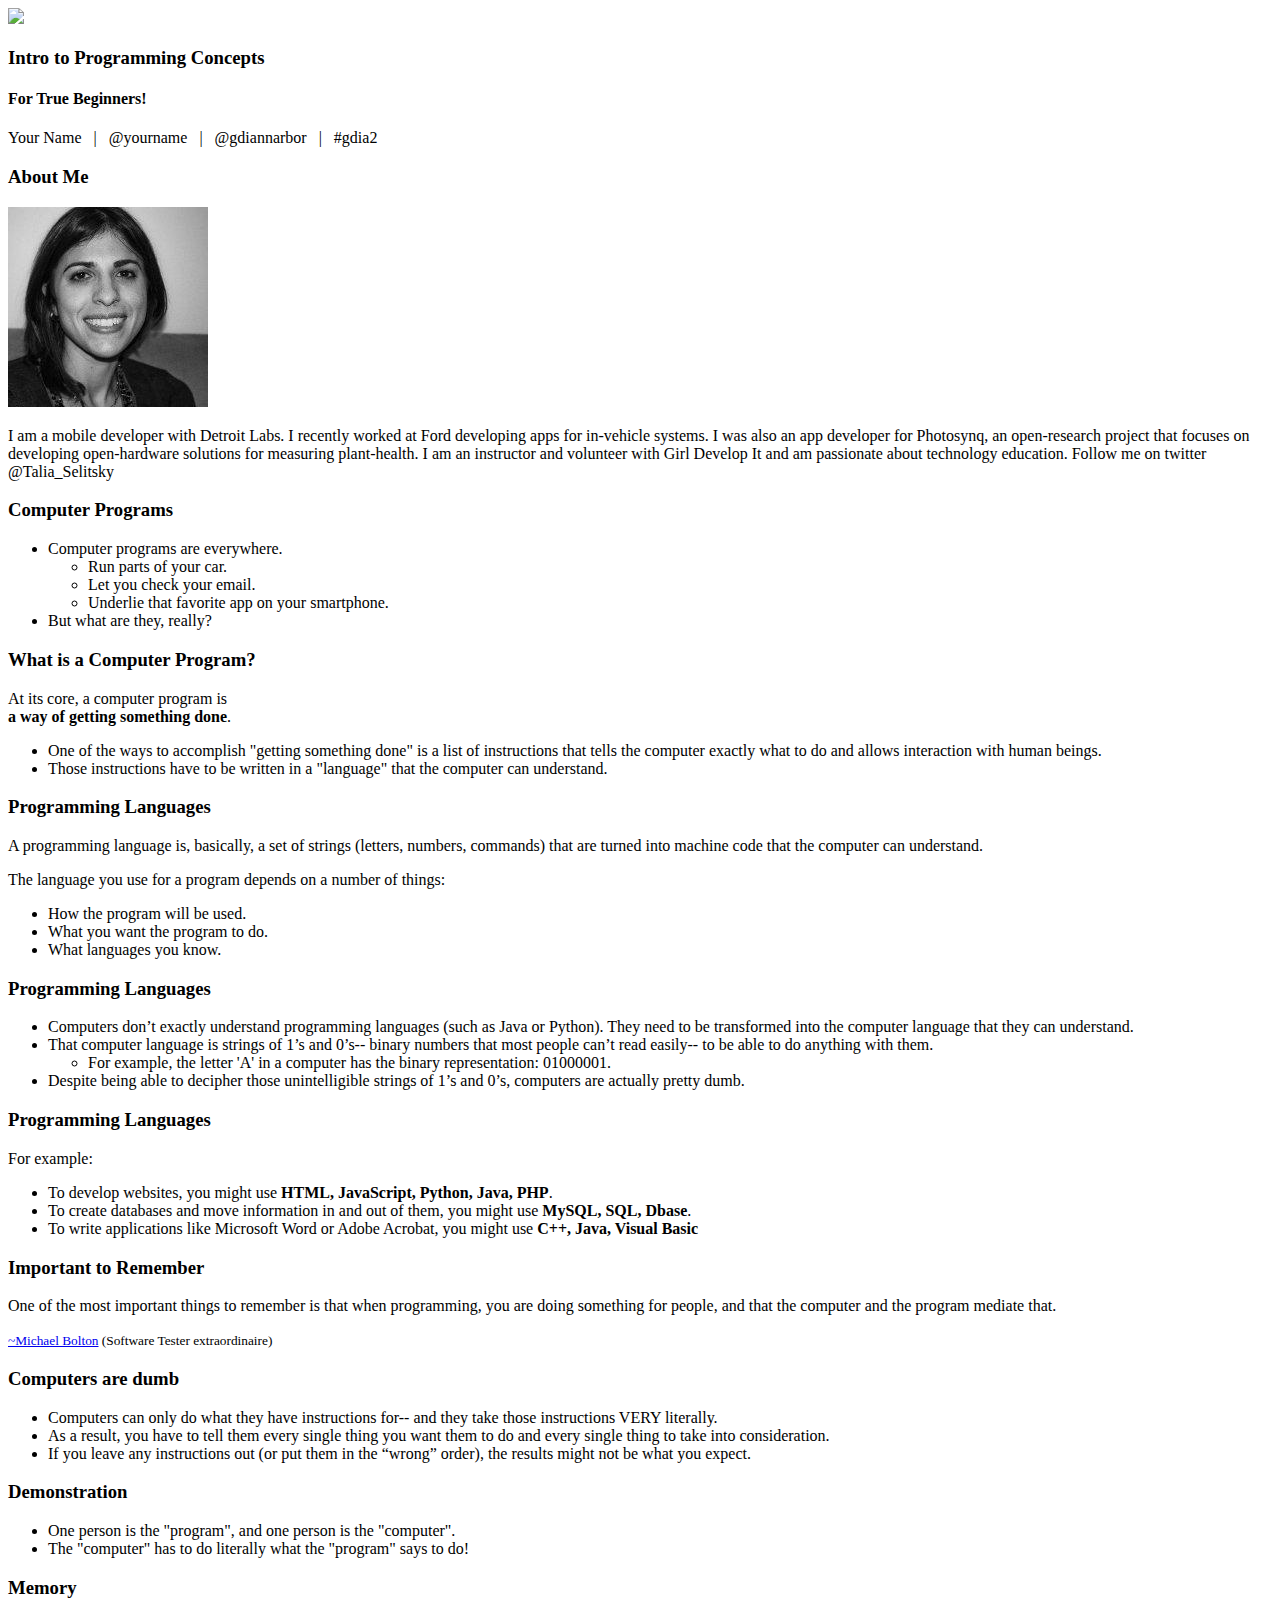
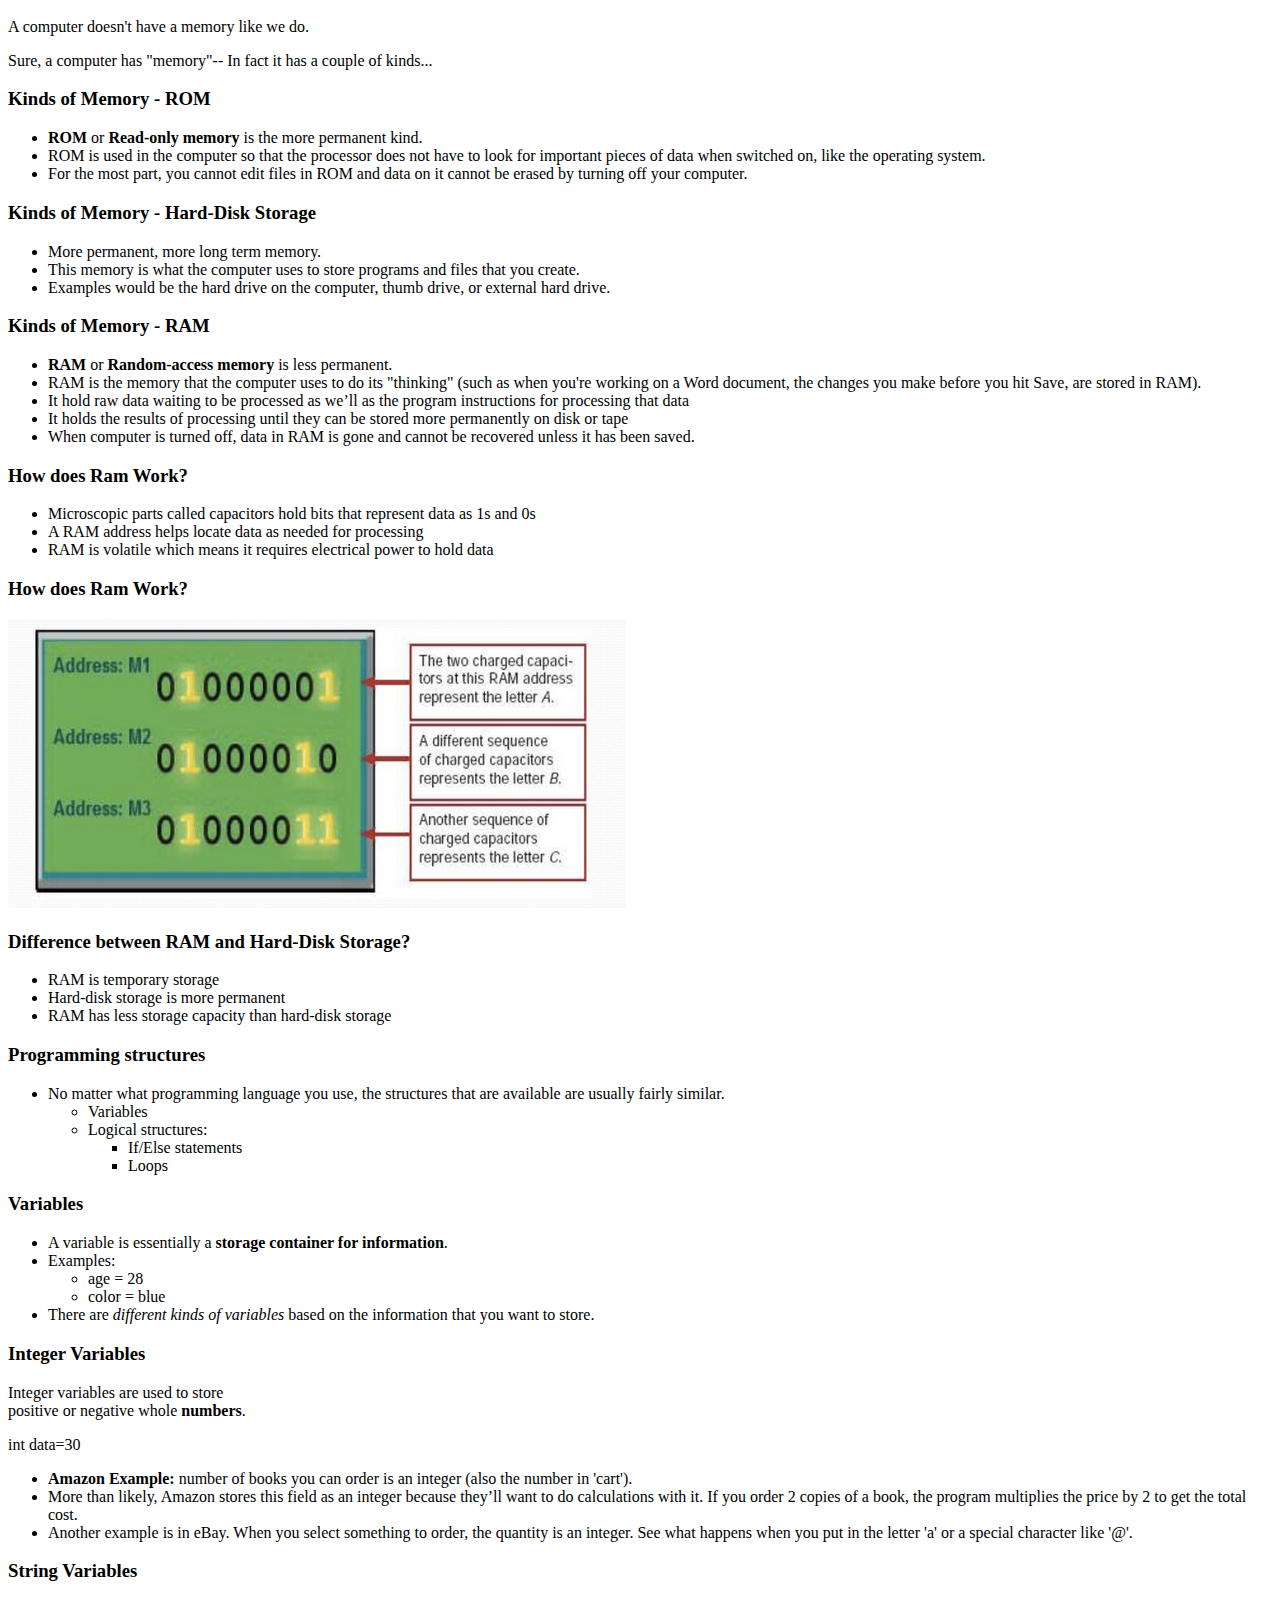
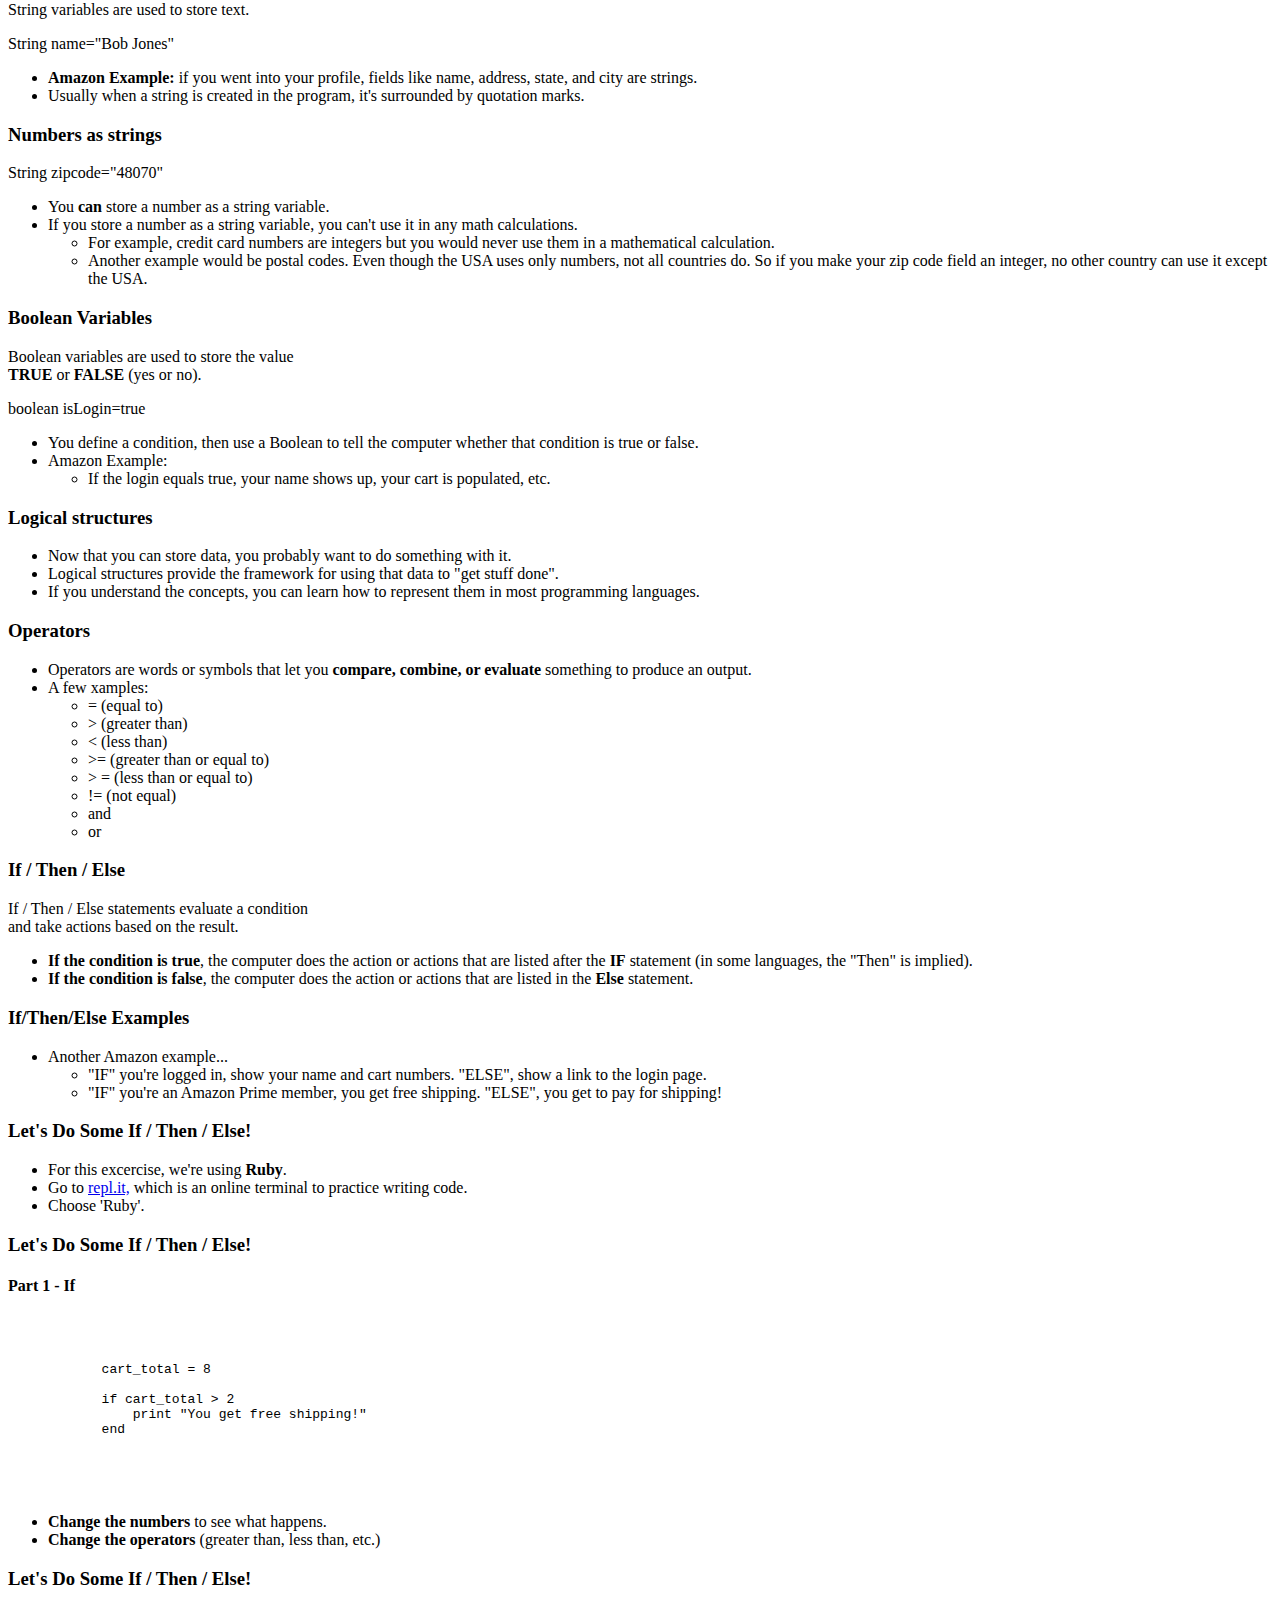
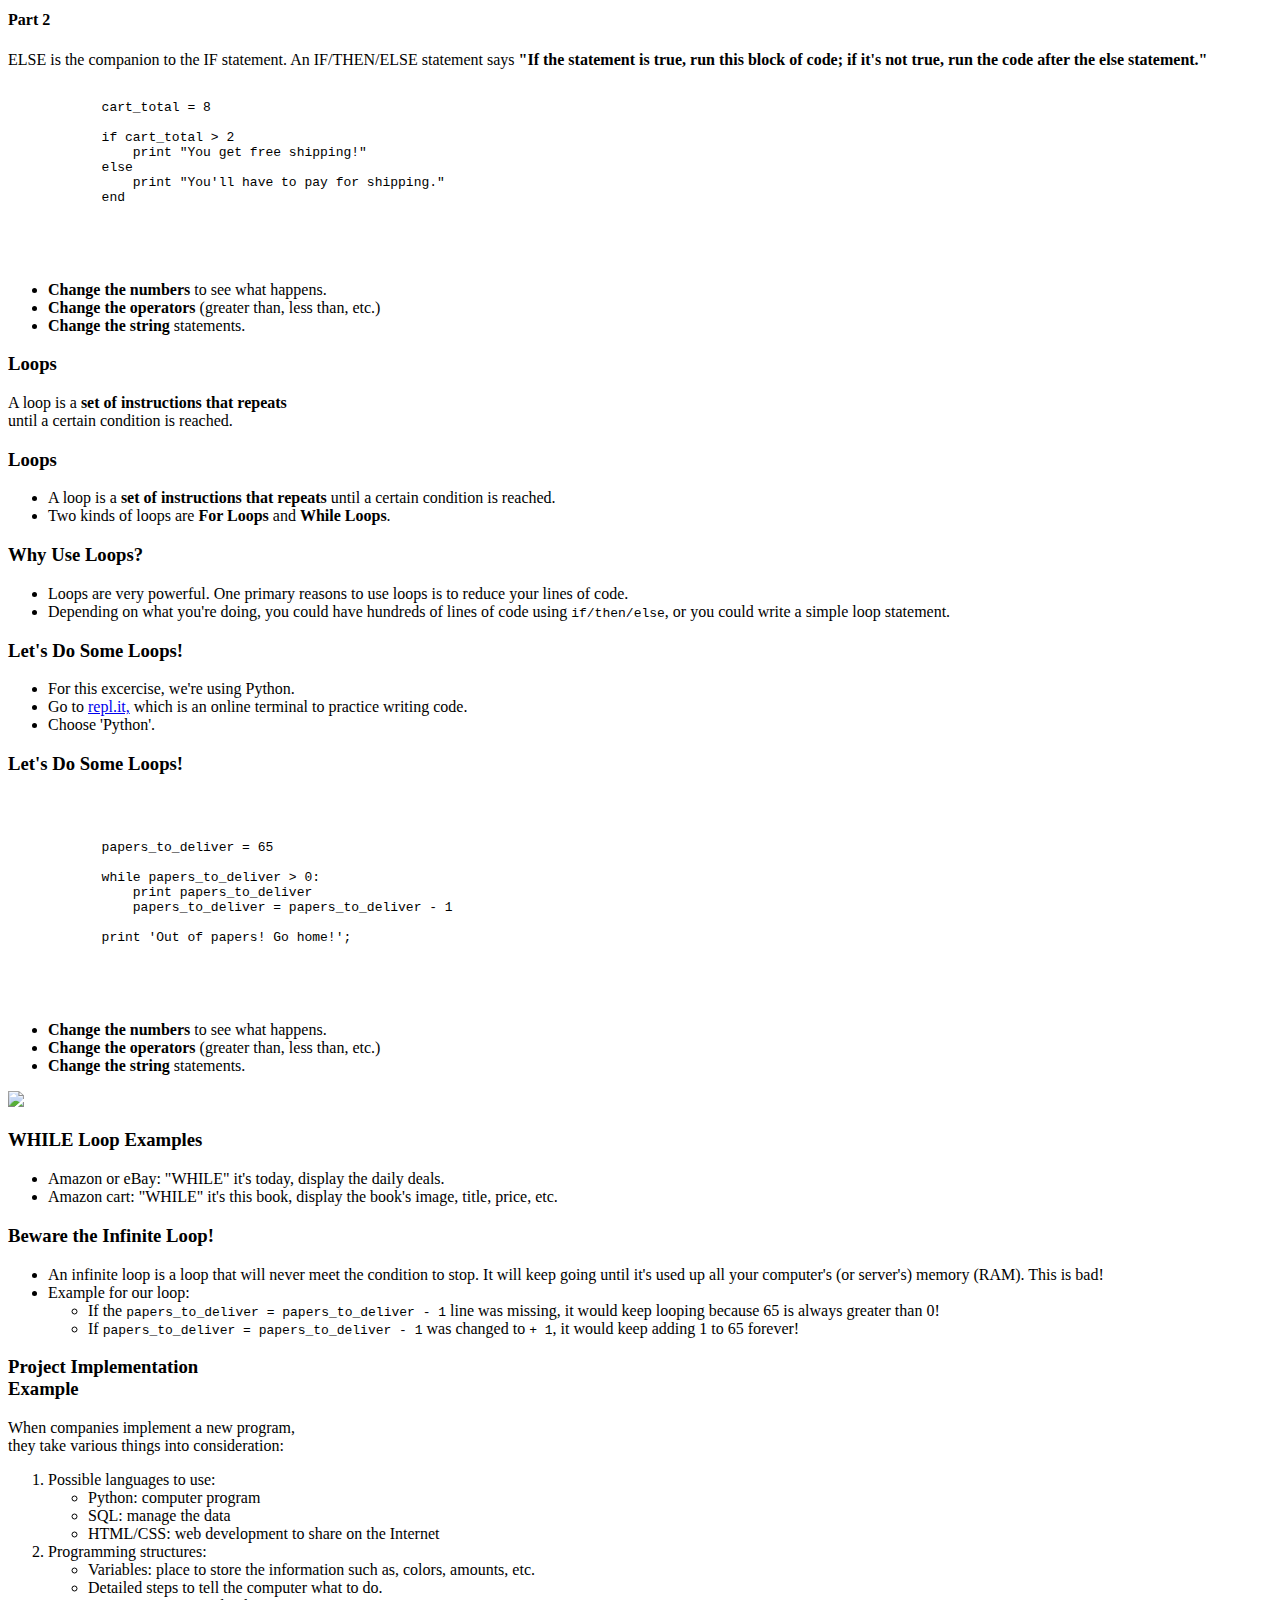
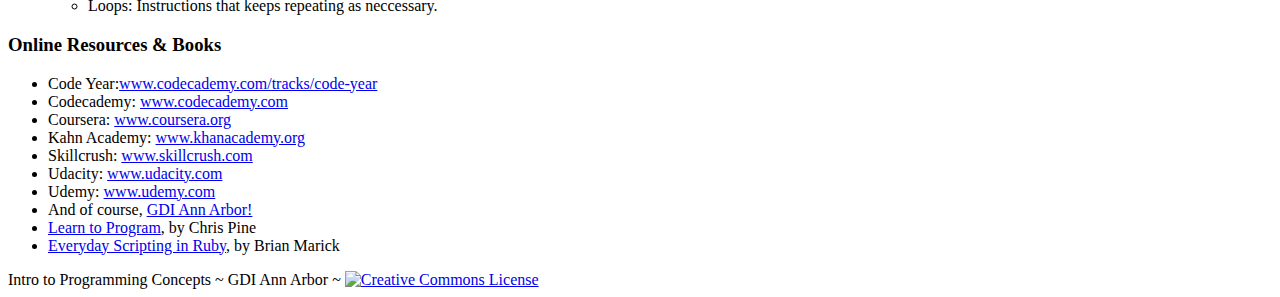
==== commit 8a087a53: "Merge pull request #1 from tselitsk/master" ====
--- a/index.html
+++ b/index.html
@@ -1,546 +1,510 @@
 <!doctype html>
 <html lang="en">
-
-	<head>
-		<meta charset="utf-8">
-
-		<title>Intro to Programming Concepts for True Beginners</title>
-
-		<meta name="description" content="">
-		<meta name="author" content="Boulder Girl Develop It">
-
-		<meta name="apple-mobile-web-app-capable" content="yes" />
-		<meta name="apple-mobile-web-app-status-bar-style" content="black-translucent" />
-
-		<link rel="stylesheet" href="reveal/css/reveal.css">
-		<link rel="stylesheet" href="reveal/css/theme/gdilight.css" id="theme">
-
-		<!-- For syntax highlighting -->
-		<!-- light editor--><link rel="stylesheet" href="lib/css/light.css">
-		<!-- dark editor<link rel="stylesheet" href="reveal/lib/css/dark.css">-->
-
-		<!-- If use the PDF print sheet so students can print slides-->
-
-		<link rel="stylesheet" href="reveal/css/print/pdf.css" type="text/css" media="print">
-    <link rel="icon" type="image/x-icon" href="favicon.ico" />
-		<!--[if lt IE 9]>
-		<script src="lib/js/html5shiv.js"></script>
-		<![endif]-->
-	</head>
-
-	<body>
-
-		<div class="reveal">
-
-			<!-- Any section element inside of this container is displayed as a slide -->
-			<div class="slides">
-        <!-- Opening -->
-				<section>
-					<img src = "images/gdi_logo_badge.png">
-					<h3>Introduction to Programming Concepts (for True Beginners!)</h3>
-				</section>
-				<section>
-					<h2>Thanks to our sponsor:</h2>
-					<img src="images/sponsors/simpleenergy.png" style="border:none; width: 400px;"/>
-				</section>
-				<section>
-					<h2>Thanks to our sponsor:</h2>
-					<img src="images/sponsors/salesforce.jpg" style="border:none; width: 400px;"/>
-				</section>
-				<section>
-					<h3>Class notes</h3>
-					<p>Follow along with the slides at: <a href="http://gdiboulder.github.io/gdi-boulder-intro-programming-concepts/">http://gdiboulder.github.io/gdi-boulder-intro-programming-concepts/</a></p>
-					<p>All class slides are also available on github at <a href="https://github.com/gdiboulder/gdi-boulder-intro-programming-concepts">github.com/gdiboulder/gdi-boulder-intro-programming-concepts</a></p>
-				</section>
-				<section>
-					<h2>A few quick announcements</h2>
-				</section>
-				<section>
-					<h3>Upcoming Events</h3>
-					<p>Code &amp; Coffee</p>
-					<p><strong>Saturday, May 17, 2014</strong></p>
-					<p>Woody Creek Bakery</p>
-				</section>
-				<section>
-					<h3>Fort Collins Region</h3>
-					<p><strong>We're expanding to cover the Fort Collins region!</strong></p>
-					<p>Stay tuned to the meetup for upcoming events.</p>
-					<p><small>Don't worry - Denver is next.</small></p>
-				</section>
-				<!-- Welcome-->
-				<section class="hide-pdf">
-					<h3>Welcome!</h3>
-					<div class = "left-align">
-					<p>Girl Develop It is here to provide affordable and accessible programs to learn software through mentorship and hands-on instruction.</p>
-					<p class ="green">Some "rules"</p>
-					<ul>
-						<li>We are here for you!</li>
-						<li>Every question is important</li>
-						<li>Help each other</li>
-						<li>Have fun</li>
-					</ul>
-					</div>
-				</section>
-
-				<section class="hide-pdf">
-					<h3>Your instructors</h3>
-						<ul>
-							<li>Jen Skiendzielewski</li>
-							<li>Teri Charles</li>
-							<li>Nick Lang</li>
-						<!--<li>Bullet Point</li>
-							<li>Twitter: <a href="http://twitter.com/[TWITTER]">@[TWITTER]</a></li>
-							<li>E-mail: <a href="mailto:[EMAIL]">[EMAIL]</a></li>-->
-						</ul>
-				</section>
-
-
-			<!--<section class="hide-pdf">
-				<h3>Welcome!</h3>
-				<div class = "left-align">
-				<p class = "blue">Tell us about yourself.</p>
-				<ul>
-					<li>Who are you?</li>
-					<li>What do you hope to get out of the class?</li>
-				</ul>
-				</div>
-			</section>-->
-
-			<!-- Copy this section over and over for each slide -->
-			<section>
-				<h3>Computer Programs</h3>
-				<ul>
-					<li>Computer programs are everywhere. They:
-					<ul>
-						<li>Run parts of your car.</li>
-					    <li>Let you check your email.</li>
-					    <li>Underlie that favorite app on your smartphone.</li>
-					</ul>
-					<li> But what are they, really?</li>
-				<ul/>
-			</section>
-
-			<section>
-				<h3>What is a Computer Program?</h3>
-				<ul>
-					<li>At its core, a program is a list of instructions that tell the computer exactly what to do.</li>
-					<li>Of course, computers don’t understand natural language, so those instructions have to be written in a way that the computer can understand. That’s where programming languages come in.</li>
-				</ul>
-			</section>
-
-			<section>
-				<h3>Programming Languages</h3>
-				<ul>
-					<li>You can think of programming languages just like you would of a foreign language such as French, German, Japanese, or Arabic.</li>
-					<li>People from different countries might tell the same story, but the language and syntax would be different depending on where they are from.</li>
-					<li>Similarly, you can write a program that does the same thing in different programming language. The language you use for a program depends on a number of things:</li>
-					<ul>
-						<li>How the program will be used.</li>
-						<li>What you want the program to do.</li>
-						<li>What languages you know.</li>
-					</ul>
-				</ul>
-			</section>
-
-			<section>
-				<h3>Programming Languages</h3>
-				<!--<p>For example:</p>-->
-				<ul>
-					<li>To develop websites, you might use HTML, JavaScript, Python, Java, PHP.</li>
-					<li>To create databases and move information in and out of them, you might use MySQL, SQL, Dbase.</li>
-					<li>To write applications like Microsoft Word or Adobe Acrobat, you might use C++, Java, Visual Basic</li>
-				</ul>
-			</section>
-
-			<section>
-				<h3>Aside #1</h3>
-				<ul>
-					<li><b>A big secret:</b> Computers don’t exactly understand programming languages (such as Java or Python) either. They need interpreters to convert the instructions into something that they can understand.</li>
-					<li>Those interpreters eventually break the instructions down into strings of 1’s and 0’s-- binary numbers that most people can’t read easily-- to be able to do anything with them.</li>
-					<ul>
-						<li>For example, the letter 'A' in a computer has the binary representation: 01000001.</li>
-					</ul>
-					<li>Despite being able to decipher those unintelligible strings of 1’s and 0’s, computers are actually pretty dumb. </li>
-				</ul>
-			</section>
-
-			<section>
-				<h3>Computers are dumb</h3>
-				<ul>
-					<li>Computers can only do what they have instructions for-- and they take those instructions VERY literally.</li>
-					<li>As a result, you have to tell them every single thing you want them to do and every single thing to take into consideration. </li>
-					<li>If you leave any instructions out (or put them in the “wrong” order), the results might not be what you expect.</li>
-				</ul>
-			</section>
-
-			<section>
-				<h3>Activity #1</h3>
-				<p>Divide M&M's into piles by color.</p>
-			</section>
-
-			<section>
-				<h3>Discussion</h3>
-				<ul>
-					<li>How difficult was that task?</li>
-					<li>Did we give enough instructions?</li>
-					<li>How hard was it to adjust when we gave new instructions in the middle?</li>
-				</ul>
-			</section>
-
-			<section>
-				<h3>Activity #2</h3>
-				<ul>
-					<li>Let’s try that activity again in pairs: This time, one person will give instructions and the other will pretend to be the “computer.”</li>
-					<li>The “computer” can only do what the person tells it to do-- remember to take the instructions literally!</li>
-				</ul>
-			</section>
-
-			<section>
-				<h3>Discussion</h3>
-				<ul>
-					<li>How did that go?</li>
-					<li>What made it more difficult?</li>
-					<li>Did you find ways to make it easier?</li>
-					<li>How many different ways did pairs use to accomplish the goal?</li>
-				<ul>
-			</section>
-
-			<section>
-				<h3>Programming structures</h3>
-				<ul>
-					<li>No matter what programming language you use, the structures that are available are pretty much the same.</li>
-					<ul>
-						<li>Variables</li>
-						<li>Logical structures:</li>
-						<ul>
-							<li>If/Then/Else statements</li>
-							<li>Loops</li>
-						</ul>
-					</ul>
-				</ul>
-			</section>
-
-			<section>
-				<h3>Variables</h3>
-				<ul>
-					<li>A computer doesn’t have a memory like we do. Sure, a computer has “memory”-- In fact it has a couple of kinds...</li>
-				</ul>
-			</section>
-
-			<section>
-				<h3>Aside #2: Kinds of memory</h3>
-				<ul>
-					<li><b>ROM</b> or <b>Read-only memory</b> is the more permanent kind.</li>
-					<li>When you use <b>File > Save</b>, you’re storing a file in ROM.</li>
-				</ul>
-			</section>
-
-			<section>
-				<h3>Aside #2: Kinds of memory</h3>
-				<ul>
-					<li><b>RAM</b> or <b>Random-access memory</b> is less permanent.</li>
-					<li>It’s the memory that the computer uses to do its work.</li>
-					<li>Information stored in RAM is only there for a short time-- sometimes just for as long as it takes to finish a task. When the task is complete, the information disappears. When you close the program or turn off the computer, the data in RAM disappears.</li>
-				</ul>
-			</section>
-
-			<section>
-				<h3>Memory example</h3>
-				<ul>
-					<li>Using Cut & Paste in a Word document:</li>
-					<ul>
-						<li>When you <b>cut</b>, the text is saved in <b>RAM</b>.</li>
-						<li>When you <b>paste</b>, the text is retrieved from <b>RAM</b> and put back into the document.</li>
-						<li>When you save the document, it moves to <b>ROM</b>.</li>
-			</section>
-
-			<section>
-				<h3>Back to Variables</h3>
-				<ul>
-					<li>To remember and use <b>anything</b> in RAM, the computer has to have a way to identify and store it. That’s where <b>variables</b> come in.</li>
-				</ul>
-			</section>
-
-			<section>
-				<h3>Variables</h3>
-				<ul>
-					<li>A variable is essentially a storage container for information.</li>
-					<li>There are different kinds of variables based on the information that you want to store.</li>
-					<li>In our M&M example, you might need to store information like:</li>
-					<ul>
-						<li>How many M&Ms were in my cup?</li>
-						<li>How many colors are there?</li>
-						<li>What are the different colors?</li>
-						<li>How many green M&Ms did I have?</li>
-					</ul>
-				</ul>
-			</section>
-
-			<section>
-				<h3>Declaring Variables</h3>
-				<ul>
-					<li>When you want to use a variable, you generally have to <b>declare</b> the variable.</li>
-					<li>Declaring a variable means telling  the computer a few things about the storage container that you want to create:</li>
-				</ul>
-					<ul>
-						<li>That you’re going to use a variable.</li>
-						<li>What you’re going to call it.</li>
-						<li>What kind of information it’s going to hold.</li>
-					</ul>
-			</section>
-
-			<section>
-				<h3>Integer Variables</h3>
-				<ul>
-					<li>Integer variables are used to store positive or negative whole numbers.</li>
-					<li>If you want to store the number of M&Ms that were in the cup to begin with, you would use an integer variable and then give it a value:</li>
-				<pre><code="html">
-var total_pieces = Integer
-total_pieces = 12
-				</code></pre>
-			</section>
-
-			<section>
-				<h3>String Variables</h3>
-				<ul>
-					<li>String variables are used to store text.</li>
-					<li>If you wanted to tell the computer the colors of the M&Ms, you would use string variables:</li>
-				<pre><code="html">
-var color_1 = String
-var color_2 = String
-var color_3 = String
-color_1 = red
-color_2 = green
-color_3 = yellow
-				</code></pre>
-			</section>
-
-			<section>
-				<h3>Aside #3: Numbers as strings</h3>
-				<ul>
-					<li>You <b>can</b> store a number as a string variable.</li><li>If you store a number as a string variable, you can’t use it in any math calculations.</li>
-					<li>For example, zip codes are all numbers, but you would never use them in math calculations.</li>
-					<li>With that restriction, some other numbers that can easily be treated as strings:</li>
-					<ul>
-						<li>House addresses</li>
-						<li>Order codes on a website</li>
-						<li>Your credit card number</li>
-					</ul>
-				</ul>
-			</section>
-
-			<section>
-				<h3>Boolean Variables</h3>
-				<ul>
-					<li>Boolean variables are used to store the value <b>TRUE</b> or <b>FALSE</b> (yes or no).</li>
-					<li>You define a condition, then use a Boolean to tell the computer whether that condition is true or false.</li>
-					<li>The Boolean would look like this:</li>
-				</ul>
-				<pre><code="html">
-M&Ms_In_Cup = Boolean
-M&M_In_Cup = True
-				</code></pre>
-			</section>
-
-			<section>
-				<h3>Logical structures</h3>
-				<ul>
-					<li>Now that you can store data, you probably want to do something with it.</li>
-					<li>Logical structures provide the framework for using that data to "get stuff done".</li>
-					<li>These structures are consistent across programming languages-- so if you understand the concepts, you can learn how to represent them in any programming language.</li>
-				</ul>
-			</section>
-
-			<section>
-				<h3>If/Then/Else</h3>
-				<ul>
-					<li>If/Then/Else statements evaluate a condition and take actions based on the result:</li>
-						<ul>
-							<li>If the condition is true, the computer does the action or actions that are listed in the <b>Then</b> statement.</li>
-							<li>If the condition is false, the computer does the action or actions that are listed in the <b>Else</b> statement.</li>
-							<li>Note: Else statements are not required.</li>
-						</ul>
-					<li>Example:
-						<ul>
-							<li>If the temperature is below 45 degrees, then I will wear a jacket; else, I will not wear a jacket.</li>
-						</ul>
-				</ul>
-			</section>
-
-			<section>
-				<h3>Pseudocode example</h3>
-				<ul>
-					<li>If there are M&Ms left in your cup, take one out and sort it. If there aren’t any more left, report that there aren't any left.</li>
-				<pre><code="html">
-Pseudocode:<br>
-var pieces_in_cup = Integer
-pieces_in_cup = 12
-
-IF total_pieces is not equal to 0
-  THEN
-	    PRINT ‘’Take an M&M out of the cup.’’
-	    [Put it in the correct pile.]
-	    [Reduce the value of pieces_in_cup by 1.]
-  ELSE
-	    PRINT ‘’There are no more M&M’s in the cup!’’
-				</code></pre>
-			</section>
-
-			<section>
-				<h3>Loops</h3>
-				<ul>
-					<li>A loop is a list of instructions that repeats until a certain condition is reached.</li>
-					<li>Two kinds of loops are <b>For Loops</b> and <b>While Loops</b>.</li>
-				</ul>
-			</section>
-
-			<section>
-				<h3>For Loops</h3>
-				<ul>
-					<li>For loops generally let you repeat an action a specific number of times-- and that number is known before you start.</li>
-					<li>For example: A newspaper delivery person has a route of 65 houses.</li>
-					<ul>
-						<li>They are not going to deliver 72 or 87 or 46 papers-- they're going to deliver 65.</li>
-						<li>If someone puts on a vacation hold, they're going to know that at the beginning, so they're only going to deliver 64. But they knew that to begin with.</li>
-					</ul>
-				</ul>
-			</section>
-
-			<section>
-			<h3>For Loop Pseudocode</h3>
-			<ul>
-				<li>We could represent our M&M example as a <b>For loop</b> if the first thing you did was count the number of M&Ms that were in your cup.</li>
-				<li>That would tell you how many M&Ms you have to sort.</li>
-				<li>Let's say the count was 15 total.</li>
-			<pre><code="html">
-Pseudocode:<br>
-For each of my 15 M&Ms, do this procedure:
-	[Take it out of the cup]
-	[Determine what color it is]
-	[Put it in the correct pile]
-
-End
-			</code></pre>
-			</section>
-
-			<section>
-				<h3>While Loops</h3>
-				<ul>
-					<li>While loops let you do an action or set of actions until a particular condition changes.</li>
-					<li>When you start the loop, you indicate what the condition is and what should happen for as long as the condition is true.</li>
-					<li>Examples:</li>
-						<ul>
-							<li>While my favorite show is on TV, I’ll sit and watch it.
-							(When your favorite show ends, you’ll get up and do something else.)</li>
-							<li>While it is before midnight, I’ll read my book.
-							(When midnight arrives, you’ll close the book and go to sleep.)</li>
-							<li>While the cat is asleep on my lap, I’ll be stuck on the couch.</li>
-						</ul>
-				<ul>
-			</section>
-
-			<section>
-				<h3>While Loops</h3>
-				<ul>
-					<li>You can use a While loop in our M&M example if you establish a condition related to the number of M&Ms in the cup:</li>
-					<ul>
-						<li>While there are M&Ms in the cup, I’ll keep taking them out and sorting them into piles.
-							(The implication is that, as soon as the cup is empty, you’ll stop sorting.)</li>
-					</ul>
-				</ul>
-			</section>
-
-			<section>
-				<h3>While Loops Pseudocode</h3>
-				<pre><code="html">
-var candy_in_cup = Boolean
-candy_in_cup = TRUE
-
-While candy_in_cup = TRUE
-    [Take one M&M out of cup]
-    [Determine what color it is]
-    [Put it in the correct pile]
-    [Check to see if there’s any more candy in the cup]
-
-	    IF [there’s no more candy in the cup]
-	        THEN candy_in_cup = FALSE
-	END
-     			</code></pre>
-     		</section>
-
-			<section>
-				<h3>M&M Project</h3>
-				<ul>
-					<li>If you were really going to implement an M&M sorting program, you might use these:</li>
-				</ul>
-				<ol>
-					<li>Possible languages to use:
-					<ul>
-						<li>Python: computer program</li>
-						<li>SQL: manage the M&M data</li>
-						<li>HTML/CSS: web development to share on the Internet</li>
-					</ul>
-					<li>Programming structures:</li>
-					<ul>
-						<li>Variables: place to store the M&M information such as, colors, amounts, etc.</li>
-						<li>Detailed steps to tell the computer what to do.</li>
-						<li>Loops: Instructions that keeps repeating until all of the M&M’s have been counted.</li>
-					</ul>
-				</ol>
-			</section>
-
-			<section>
-				<h3>Coding Classes Resources (most are free)</h3>
-				<ul>
-					<li>Code year:<a href="http://www.codecademy.com/tracks/code-year" target="_blank">www.codecademy.com/tracks/code-year</a></li>
-					<li>Codecademy: <a href="http://www.codecademy.com" target="_blank">www.codecademy.com</a></li>
-					<li>Coursera: <a href="https://www.coursera.org" target="_blank">www.coursera.org</a></li>
-					<li>Kahn Academy: <a href="https://www.khanacademy.org" target="_blank">www.khanacademy.org</a></li>
-					<li>Skillcrush: <a href="http://skillcrush.com" target="_blank">www.skillcrush.com</a></li>
-					<li>Udacity: <a href="https://www.udacity.com" target="_blank">www.udacity.com</a></li>
-					<li>Udemy: <a href="https://www.udemy.com" target="_blank">www.udemy.com</a></li>
-					<li>And of course, GDIBoulder!</li>
-				</ul>
-			</section>
-</div>
-
-
-  		<footer>
+  <head>
+    <meta charset="utf-8">
+
+    <title>Girl Develop It ~ Intro to Programming Concepts</title>
+
+    <meta name="description" content="This is a modified version of GDI Boulder's Intro to Programming Concepts">
+    <meta name="author" content="Girl Develop It Boulder ">
+
+    <meta name="apple-mobile-web-app-capable" content="yes" />
+    <meta name="apple-mobile-web-app-status-bar-style" content="black-translucent" />
+
+    <link rel="stylesheet" href="css/reveal.min.css">
+    <link rel="stylesheet" href="css/theme/gdi-sass.css" id="theme">
+    <link rel="stylesheet" href="lib/css/light.css">
+    <link rel="stylesheet" href="css/print/pdf.css" media="print">
+
+    <script src="lib/js/head.min.js"></script>
+
+    <!--[if lt IE 9]>
+    <script src="lib/js/html5shiv.js"></script>
+    <![endif]-->
+  </head>
+  <body>
+    <div class="reveal">
+      <!-- Any section element inside of this container is displayed as a slide -->
+      <div class="slides">
+
+        <!-- Title -->
+        <section>
+          <img src="images/gdi_logo_badge.png" class="img--bare" height="450px" />
+          <div class="box--small">
+            <h3><span class="blue">Intro to Programming Concepts</span></h3>
+            <h4><span class="green">For True Beginners!</span></h4>
+            <!-- TODO: fill in Your Name & @yourname, or add any other contact info you'd like! -->
+            <p class="copy--xsmall">Your Name &nbsp; | &nbsp; @yourname &nbsp; | &nbsp; @gdiannarbor &nbsp; | &nbsp; #gdia2</p>
+          </div>
+        </section>
+
+        <section class="hide-pdf">
+          <h3>About Me</h3>
+          <img src="images/Talia.jpeg" />
+          <p class="box copy--small">I am a mobile developer with Detroit Labs. I recently worked at Ford developing apps for in-vehicle systems. I was also an app developer for Photosynq, an open-research project that focuses on developing open-hardware solutions for measuring plant-health. I am an instructor and volunteer with Girl Develop It and am passionate about technology education. Follow me on twitter @Talia_Selitsky</p>
+
+        </section>
+
+        <section>
+          <h3>Computer Programs</h3>
+          <ul class="list--tall copy--small box--small">
+            <li>Computer programs are <span class="green">everywhere.</span>
+              <ul>
+                <li>Run parts of your car.</li>
+                <li>Let you check your email.</li>
+                <li>Underlie that favorite app on your smartphone.</li>
+              </ul>
+            </li>
+            <li>But what are they, really?</li>
+          </ul>
+        </section>
+
+        <section>
+          <h3>What is a Computer Program?</h3>
+          <p class="box">At its core, a computer program is<br/><strong>a way of getting something done</strong>.</p>
+          <ul class="copy--small list--tall">
+            <li class="fragment">One of the ways to accomplish "getting something done" is a list of instructions that tells the computer exactly what to do and allows interaction with human beings.</li>
+            <li class="fragment">Those instructions have to be written in a "language" that the computer can understand.</li>
+          </ul>
+        </section>
+
+        <section>
+          <h3>Programming Languages</h3>
+          <p class="box copy--small">A programming language is, basically, a set of strings (letters, numbers, commands) that are turned into machine code that the computer can understand.</p>
+          <div class="fragment">
+          <p class="copy--xsmall">The language you use for a program depends on a number of things:</p>
+          <ul class="list--tall copy--xsmall box--small">
+            <li>How the program will be used.</li>
+            <li>What you want the program to do.</li>
+            <li>What languages you know.</li>
+          </ul>
+          </div>
+        </section>
+
+        <section>
+          <h3>Programming Languages</h3>
+          <ul class="copy--small list--tall box--small">
+            <li>Computers don’t exactly understand programming languages (such as Java or Python). They need to be transformed into the computer language that they can understand.</li>
+            <li class="fragment">That computer language is strings of 1’s and 0’s-- binary numbers that most people can’t read easily-- to be able to do anything with them.
+              <ul class="copy--small">
+                <li>For example, the letter 'A' in a computer has the binary representation: 01000001.</li>
+              </ul>
+            </li>
+            <li class="fragment">Despite being able to decipher those unintelligible strings of 1’s and 0’s, computers are actually pretty dumb. </li>
+          </ul>
+        </section>
+
+        <section>
+          <h3>Programming Languages</h3>
+          <p class="box--small">For example:</p>
+          <ul class="list--tall copy--small">
+            <li class="fragment">To develop websites, you might use <strong>HTML, JavaScript, Python, Java, PHP</strong>.</li>
+            <li class="fragment">To create databases and move information in and out of them, you might use <strong>MySQL, SQL, Dbase</strong>.</li>
+            <li class="fragment">To write applications like Microsoft Word or Adobe Acrobat, you might use <strong>C++, Java, Visual Basic</strong></li>
+          </ul>
+        </section>
+
+        <section>
+          <h3>Important to Remember</h3>
+          <p class="copy--small box">One of the most important things to remember is that when programming, you are doing something for people, and that the computer and the program mediate that. </p>
+          <small><a href="http://www.developsense.com" target-"_blank">~Michael Bolton</a> (Software Tester extraordinaire)</small>
+        </section>
+
+        <section>
+          <h3>Computers are dumb</h3>
+          <ul class="copy--small box--small list--tall">
+            <li>Computers can only do what they have instructions for-- and they take those instructions VERY literally.</li>
+            <li class="fragment">As a result, you have to tell them every single thing you want them to do and every single thing to take into consideration. </li>
+            <li class="fragment">If you leave any instructions out (or put them in the “wrong” order), the results might not be what you expect.</li>
+          </ul>
+        </section>
+
+        <section>
+          <h3>Demonstration</h3>
+          <ul class="copy--small box--small list--tall">
+            <li class="fragment">One person is the "program", and one person is the "computer".</li>
+            <li class="fragment">The "computer" has to do literally what the "program" says to do!</li>
+            <!-- <li class="fragment">We did one person (program) telling the other person (computer) what to do verbatim (answering the phone)</li> -->
+          </ul>
+        </section>
+
+        <section>
+          <h3>Memory</h3>
+          <p class="copy--small box">A computer doesn't have a memory like we do.</p>
+          <p class="copy--xsmall box">Sure, a computer has "memory"-- In fact it has a couple of kinds...</p>
+        </section>
+
+      <section>
+        <h3>Kinds of Memory - ROM</h3>
+        <ul class="list--tall copy--small box--small">
+          <li><b>ROM</b> or <b>Read-only memory</b> is the more permanent kind.</li>
+          <li>ROM is used in the computer so that the processor does not have to look for important pieces of data when switched on, like the operating system.</li>
+          <li>For the most part, you cannot edit files in ROM and data on it cannot be erased by turning off your computer.</li>
+        </ul>
+      </section>
+
+      <section>
+        <h3>Kinds of Memory - Hard-Disk Storage</h3>
+        <ul class="list--tall copy--small box--small">
+          <li>More permanent, more long term memory.</li>
+          <li>This memory is what the computer uses to store programs and files that you create.</li>
+          <li>Examples would be the hard drive on the computer, thumb drive, or external hard drive.</li>
+        <ul>
+      </section>
+
+      <section>
+        <h3>Kinds of Memory - RAM</h3>
+        <ul class="list--tall copy--small box--small">
+          <li><b>RAM</b> or <b>Random-access memory</b> is less permanent.</li>
+          <li>RAM is the memory that the computer uses to do its "thinking" (such as when you're working on a Word document, the changes you make before you hit Save, are stored in RAM).</li>
+          <li>It hold raw data waiting to be processed as we’ll as the program instructions for processing that data</li>
+          <li>It holds the results of processing until they can be stored more permanently on disk or tape </li>
+          <li>When computer is turned off, data in RAM is gone and cannot be recovered unless it has been saved.</li>
+        </ul>
+      </section>
+
+      <section>
+        <h3>How does Ram Work?</h3>
+        <ul class="list--tall copy--small box--small">
+          <li>Microscopic parts called capacitors hold bits that represent data as 1s and 0s</li>
+          <li>A RAM address helps locate data as needed for processing</li>
+          <li>RAM is volatile which means it requires electrical power to hold data</li> 
+        </ul>
+      </section>
+
+      <section>
+        <h3>How does Ram Work?</h3>
+        <img src="images/RAM.png" />
+      </section>
+
+      <section>
+        <h3>Difference between RAM and Hard-Disk Storage?</h3>
+          <ul class="list--tall copy--small box--small">
+          <li> RAM is temporary storage</li>
+          <li> Hard-disk storage is more permanent </li>
+         <li> RAM has less storage capacity than hard-disk storage </li>
+        </ul>
+      </section>
+
+
+      <section>
+          <h3>Programming structures</h3>
+          <ul class="list--tall copy--small box--small">
+            <li>No matter what programming language you use, the structures that are available are usually fairly similar.
+              <ul>
+                <li><span class="green">Variables</span></li>
+                <li>Logical structures:
+                  <ul>
+                    <li><span class="blue">If/Else statements</span></li>
+                    <li><span class="yellow">Loops</span></li>
+                  </ul>
+                </li>
+              </ul>
+            </li>
+          </ul>
+        </section>
+
+        <section>
+          <h3>Variables</h3>
+          <ul class="list--tall copy--small box--small">
+            <li>A <span class="green">variable</span> is essentially a <strong>storage container for information</strong>.</li>
+            <li>Examples:
+              <ul class="copy--small">
+                <li>age = 28</li>
+                <li>color = blue</li>
+              </ul>
+            </li>
+            <li>There are <em>different kinds of variables</em> based on the information that you want to store.</li>
+          </ul>
+        </section>
+
+        <section>
+          <h3>Integer Variables</h3>
+          <p class="copy--small box">Integer variables are used to store<br/>positive or negative whole <strong>numbers</strong>.</p>
+           <p class="copy--small box"><span class="blue">int data=30</span></p>
+            <ul class="list--tall copy--xsmall">
+              <li><strong>Amazon Example:</strong> number of books you can order is an integer (also the number in 'cart').</li>
+              <li>More than likely, Amazon stores this field as an integer because they’ll want to do calculations with it. If you order 2 copies of a book, the program multiplies the price by 2 to get the total cost.</li>
+              <li>Another example is in eBay. When you select something to order, the quantity is an integer. See what happens when you put in the letter 'a' or a special character like '@'.</li>
+            </ul>
+        </section>
+
+        <section>
+          <h3>String Variables</h3>
+          <p class="copy--small box">String variables are used to store text.</p>
+          <p class="copy--small box"><span class="blue">String name="Bob Jones"</span></p>
+          <ul class="list--tall copy--xsmall">
+            <li><strong>Amazon Example:</strong> if you went into your profile, fields like name, address, state, and city are strings.</li>
+            <li>Usually when a string is created in the program, it's surrounded by quotation marks.</li>
+          </ul>
+        </section>
+
+        <section>
+          <h3>Numbers as strings</h3>
+          <p class="copy--small box"><span class="blue">String zipcode="48070"</span></p>
+          <ul class="list--tall copy--small box">
+            <li>You <b>can</b> store a number as a string variable.</li>
+            <li>If you store a number as a string variable, you can't use it in any math calculations.
+              <ul class="copy--small">
+                <li>For example, credit card numbers are integers but you would never use them in a mathematical calculation.</li>
+                <li>Another example would be postal codes. Even though the USA uses only numbers, not all countries do. So if you make your zip code field an integer, no other country can use it except the USA.</li>
+              </ul>
+            </li>
+          </ul>
+        </section>
+
+        <section>
+          <h3>Boolean Variables</h3>
+          <p class="copy--small box">Boolean variables are used to store the value<br/><b>TRUE</b> or <b>FALSE</b> (yes or no).</p>
+          <p class="copy--small box"><span class="blue">boolean isLogin=true</span></p>
+          <ul class="copy--small list--tall">
+            <li>You define a condition, then use a Boolean to tell the computer whether that condition is true or false.</li>
+            <li class="copy--small">Amazon Example:
+              <ul>
+                <li>If the login equals true, your name shows up, your cart is populated, etc.</li>
+              </ul>
+            </li>
+          </ul>
+        </section>
+
+        <section>
+          <h3>Logical structures</h3>
+          <ul class="list--tall copy--small box--small">
+            <li>Now that you can store data, you probably want to do something with it.</li>
+            <li>Logical structures provide the framework for using that data to "get stuff done".</li>
+            <li>If you understand the concepts, you can learn how to represent them in most programming languages.</li>
+          </ul>
+        </section>
+
+        <section>
+          <h3>Operators</h3>
+          <ul class="list--tall copy--small box--small">
+            <li>Operators are words or symbols that let you <strong>compare, combine, or evaluate</strong> something to produce an output.</li>
+
+            <li>A few xamples:
+              <ul class="copy--small">
+                <li>= (equal to)</li>
+                <li>> (greater than)</li>
+                <li>&lt; (less than)</li>
+                <li>>= (greater than or equal to)</li>
+                <li>&gt; = (less than or equal to)</li>
+                <li>!= (not equal)</li>
+                <li>and</li>
+                <li>or</li>
+              </ul>
+            </li>
+          </ul>
+        </section>
+
+        <section>
+          <h3>If / Then / Else</h3>
+          <p class="copy--small box">If / Then / Else statements evaluate a condition<br/>and take actions based on the result.</p>
+          <ul class=' copy--xsmall list--tall'>
+            <li><strong>If the condition is true</strong>, the computer does the action or actions that are listed after the <b>IF</b> statement (in some languages, the "Then" is implied).</li>
+            <li><strong>If the condition is false</strong>, the computer does the action or actions that are listed in the <b>Else</b> statement.</li>
+          </ul>
+        </section>
+
+        <section>
+          <h3>If/Then/Else Examples</h3>
+          <ul class='copy--small list--tall box--small'>
+            <li>Another Amazon example...</li>
+              <ul>
+                <li>"IF" you're logged in, show your name and cart numbers. "ELSE", show a link to the login page.</li>
+                <li>"IF" you're an Amazon Prime member, you get free shipping. "ELSE", you get to pay for shipping!</li>
+              </ul>
+          </ul>
+        </section>
+
+        <section>
+          <h3>Let's Do Some If / Then / Else!</h3>
+          <ul class="fragment copy--small list--tall box--small">
+            <li>For this excercise, we're using <b>Ruby</b>.</li>
+            <li>Go to <a href="http://repl.it/languages" target="_blank">repl.it,</a> which is an online terminal to practice writing code.</li>
+            <li>Choose 'Ruby'.</li>
+          </ul>
+        </section>
+
+        <section>
+          <h3>Let's Do Some If / Then / Else!</h3>
+          <h4><span class="blue">Part 1 - If</span></h4><br/>
+          <pre style="height: 150px; overflow: hidden;"><code>
+            cart_total = 8
+
+            if cart_total > 2
+                print "You get free shipping!"
+            end
+          </code></pre>
+          <ul class="copy--small box--small list--tall">
+            <li><strong>Change the numbers</strong> to see what happens.</li>
+            <li><strong>Change the operators</strong> (greater than, less than, etc.)</li>
+          </ul>
+        </section>
+
+        <section>
+          <h3>Let's Do Some If / Then / Else!</h3>
+          <h4><span class="blue">Part 2</span></h4>
+          <p class="box--small copy--small">ELSE is the companion to the IF statement. An IF/THEN/ELSE statement says <strong>"If the statement is true, run this block of code; if it's not true, run the code after the else statement."</strong></p>
+
+          <pre style="height: 180px; overflow: hidden;"><code>
+            cart_total = 8
+
+            if cart_total > 2
+                print "You get free shipping!"
+            else
+                print "You'll have to pay for shipping."
+            end
+          </code></pre>
+          <ul class="copy--small box--small list--tall">
+            <li><strong>Change the numbers</strong> to see what happens.</li>
+            <li><strong>Change the operators</strong> (greater than, less than, etc.)</li>
+            <li><strong>Change the string</strong> statements.</li>
+          </ul>
+        </section>
+
+        <section>
+          <h3>Loops</h3>
+          <p class="copy--small box">A loop is a <strong>set of instructions that repeats</strong><br/>until a certain condition is reached.</p>
+        </section>
+
+        <section>
+          <h3>Loops</h3>
+          <ul class="copy--small box--small list--tall">
+            <li>A loop is a <strong>set of instructions that repeats</strong> until a certain condition is reached.</li>
+            <li>Two kinds of loops are <b>For Loops</b> and <b>While Loops</b>.</li>
+          </ul>
+        </section>
+
+        <section>
+          <h3>Why Use Loops?</h3>
+          <ul class="copy--small box--small list--tall">
+            <li>Loops are very powerful. One primary reasons to use loops is to reduce your lines of code.</li>
+            <li>Depending on what you're doing, you could have hundreds of lines of code using <code>if/then/else</code>, or you could write a simple loop statement.</li>
+          </ul>
+        </section>
+
+        <section>
+          <h3>Let's Do Some Loops!</h3>
+          <ul class="fragment copy--small list--tall box--small">
+            <li>For this excercise, we're using Python.</li>
+            <li>Go to <a href="http://repl.it/languages" target="_blank">repl.it,</a> which is an online terminal to practice writing code.</li>
+            <li>Choose 'Python'.</li>
+          </ul>
+        </section>
+
+        <section>
+          <h3>Let's Do Some Loops!</h3><br/>
+          <pre style="height: 180px; overflow: hidden;"><code>
+            papers_to_deliver = 65
+
+            while papers_to_deliver > 0:
+                print papers_to_deliver
+                papers_to_deliver = papers_to_deliver - 1
+
+            print 'Out of papers! Go home!';
+          </code></pre>
+          <ul class=" copy--small list--tall box--small">
+            <li><strong>Change the numbers</strong> to see what happens.</li>
+            <li><strong>Change the operators</strong> (greater than, less than, etc.)</li>
+            <li><strong>Change the string</strong> statements.</li>
+            <!-- <li>See the next slide that will explain what is happening in the loop (via a diagram).</li> -->
+          </ul>
+        </section>
+
+        <section>
+          <img src="images/loop-illustration.png" />
+        </section>
+
+        <section>
+          <h3>WHILE Loop Examples</h3>
+          <ul class="copy--small list--tall box--small">
+            <li>Amazon or eBay: "WHILE" it's today, display the daily deals.</li>
+            <li>Amazon cart: "WHILE" it's this book, display the book's image, title, price, etc.</li>
+          </ul>
+        </section>
+
+        <section>
+          <h3>Beware the Infinite Loop!</h3>
+          <ul class="copy--small list--tall box--small">
+            <li>An <span class="red">infinite loop</span> is a loop that will never meet the condition to stop. It will keep going until it's used up all your computer's (or server's) memory (RAM). This is bad!</li>
+            <li>Example for our loop:
+              <ul class="copy--small">
+                <li>If the <code>papers_to_deliver = papers_to_deliver - 1</code> line was missing, it would keep looping because 65 is always greater than 0!</li>
+                <li>If <code>papers_to_deliver = papers_to_deliver - 1</code> was changed to <code>+ 1</code>, it would keep adding 1 to 65 forever!</li>
+              </ul>
+            </li>
+          </ul>
+        </section>
+
+        <section>
+          <h3>Project Implementation <br> Example</h3>
+          <p class="copy--small box--small">When companies implement a new program,<br/>they take various things into consideration:</p>
+          <ol class="list--tall copy--xsmall">
+            <li>Possible languages to use:
+            <ul>
+              <li>Python: computer program</li>
+              <li>SQL: manage the data</li>
+              <li>HTML/CSS: web development to share on the Internet</li>
+            </ul>
+            <li>Programming structures:</li>
+            <ul>
+              <li>Variables: place to store the information such as, colors, amounts, etc.</li>
+              <li>Detailed steps to tell the computer what to do.</li>
+              <li>Loops: Instructions that keeps repeating as neccessary.</li>
+            </ul>
+          </ol>
+        </section>
+
+        <section>
+          <h3>Online Resources &amp; Books</h3>
+          <!-- most of these are free -->
+          <ul class="copy--small list--tall box--small">
+            <li>Code Year:<a href="http://www.codecademy.com/tracks/code-year" target="_blank">www.codecademy.com/tracks/code-year</a></li>
+            <li>Codecademy: <a href="http://www.codecademy.com" target="_blank">www.codecademy.com</a></li>
+            <li>Coursera: <a href="https://www.coursera.org" target="_blank">www.coursera.org</a></li>
+            <li>Kahn Academy: <a href="https://www.khanacademy.org" target="_blank">www.khanacademy.org</a></li>
+            <li>Skillcrush: <a href="http://skillcrush.com" target="_blank">www.skillcrush.com</a></li>
+            <li>Udacity: <a href="https://www.udacity.com" target="_blank">www.udacity.com</a></li>
+            <li>Udemy: <a href="https://www.udemy.com" target="_blank">www.udemy.com</a></li>
+            <li>And of course, <a href="http://www.girldevelopit.com/chapters/ann-arbor" target="_blank">GDI Ann Arbor!</a></li>
+            <li> <a href="http://www.amazon.com/Program-Second-Edition-Facets-Series/dp/1934356360" target="_blank">Learn to Program</a>, by Chris Pine</li>
+            <li> <a href="http://www.amazon.com/Everyday-Scripting-Ruby-Teams-Testers/dp/0977616614/ref=sr_1_1?s=books&ie=UTF8&qid=1405369294&sr=1-1&keywords=everyday+scripting+with+ruby" target="_blank">Everyday Scripting in Ruby</a>, by Brian Marick</li>
+          </ul>
+        </section>
+      </div>
+
+      <footer>
         <div class="copyright">
-          Introduction to Programming Concepts (for True Beginners!) &hearts; Girl Develop It Boulder
+          Intro to Programming Concepts ~ GDI Ann Arbor ~
           <a rel="license" href="http://creativecommons.org/licenses/by-nc/3.0/deed.en_US"><img alt="Creative Commons License" style="border-width:0" src="http://i.creativecommons.org/l/by-nc/3.0/80x15.png" /></a>
         </div>
       </footer>
-		</div>
-
-
-		<script src="reveal/lib/js/head.min.js"></script>
-		<script src="reveal/js/reveal.min.js"></script>
-
-		<script>
-
-			// Full list of configuration options available here:
-			// https://github.com/hakimel/reveal.js#configuration
-			Reveal.initialize({
-				controls: true,
-				progress: true,
-				history: true,
-
-				theme: Reveal.getQueryHash().theme, // available themes are in /css/theme
-				transition: Reveal.getQueryHash().transition || 'default', // default/cube/page/concave/zoom/linear/none
-
-				// Optional libraries used to extend on reveal.js
-				dependencies: [
-					{ src: 'reveal/lib/js/classList.js', condition: function() { return !document.body.classList; } },
-					{ src: 'reveal/plugin/markdown/showdown.js', condition: function() { return !!document.querySelector( '[data-markdown]' ); } },
-					{ src: 'reveal/plugin/markdown/markdown.js', condition: function() { return !!document.querySelector( '[data-markdown]' ); } },
-					{ src: 'reveal/plugin/highlight/highlight.js', async: true, callback: function() { hljs.initHighlightingOnLoad(); } },
-					{ src: 'reveal/plugin/zoom-js/zoom.js', async: true, condition: function() { return !!document.body.classList; } },
-					{ src: 'reveal/plugin/notes/notes.js', async: true, condition: function() { return !!document.body.classList; } }
-				]
-			});
-
-		</script>
-
-	</body>
+    </div>
+
+    <script src="js/jquery.min.js"></script>
+    <script src="js/reveal.min.js"></script>
+    <script>
+
+      // Full list of configuration options available here:
+      // https://github.com/hakimel/reveal.js#configuration
+      Reveal.initialize({
+        controls: true,
+        progress: true,
+        history: true,
+        rollingLinks: true,
+        theme: Reveal.getQueryHash().theme, // available themes are in /css/theme
+        transition: Reveal.getQueryHash().transition || 'default', // default/cube/page/concave/zoom/linear/none
+
+        // Optional libraries used to extend on reveal.js
+        dependencies: [
+          { src: 'lib/js/classList.js', condition: function() { return !document.body.classList; } },
+          { src: 'plugin/markdown/showdown.js', condition: function() { return !!document.querySelector( '[data-markdown]' ); } },
+          { src: 'plugin/markdown/markdown.js', condition: function() { return !!document.querySelector( '[data-markdown]' ); } },
+          { src: 'plugin/highlight/highlight.js', async: true, callback: function() { hljs.initHighlightingOnLoad(); } },
+          { src: 'plugin/zoom-js/zoom.js', async: true, condition: function() { return !!document.body.classList; } },
+          { src: 'plugin/notes/notes.js', async: true, condition: function() { return !!document.body.classList; } }
+        ]
+      });
+    </script>
+  </body>
 </html>
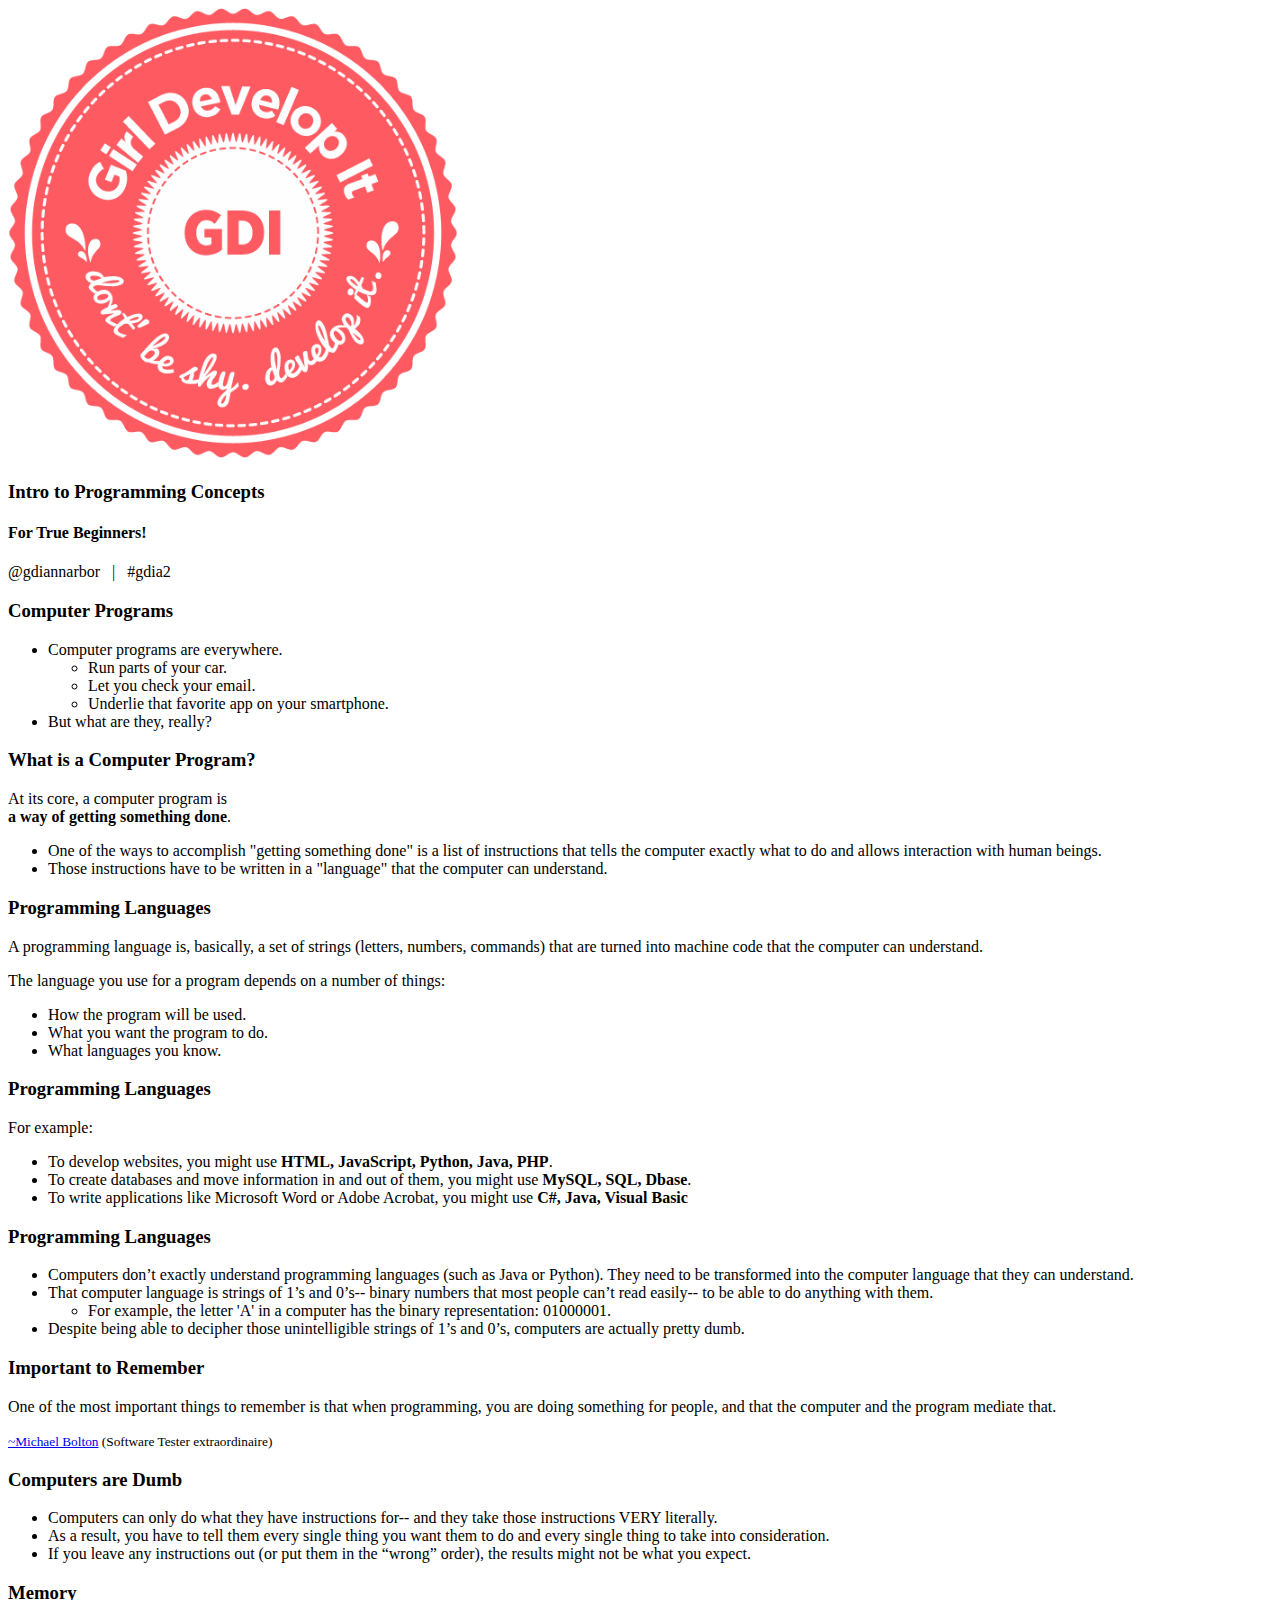
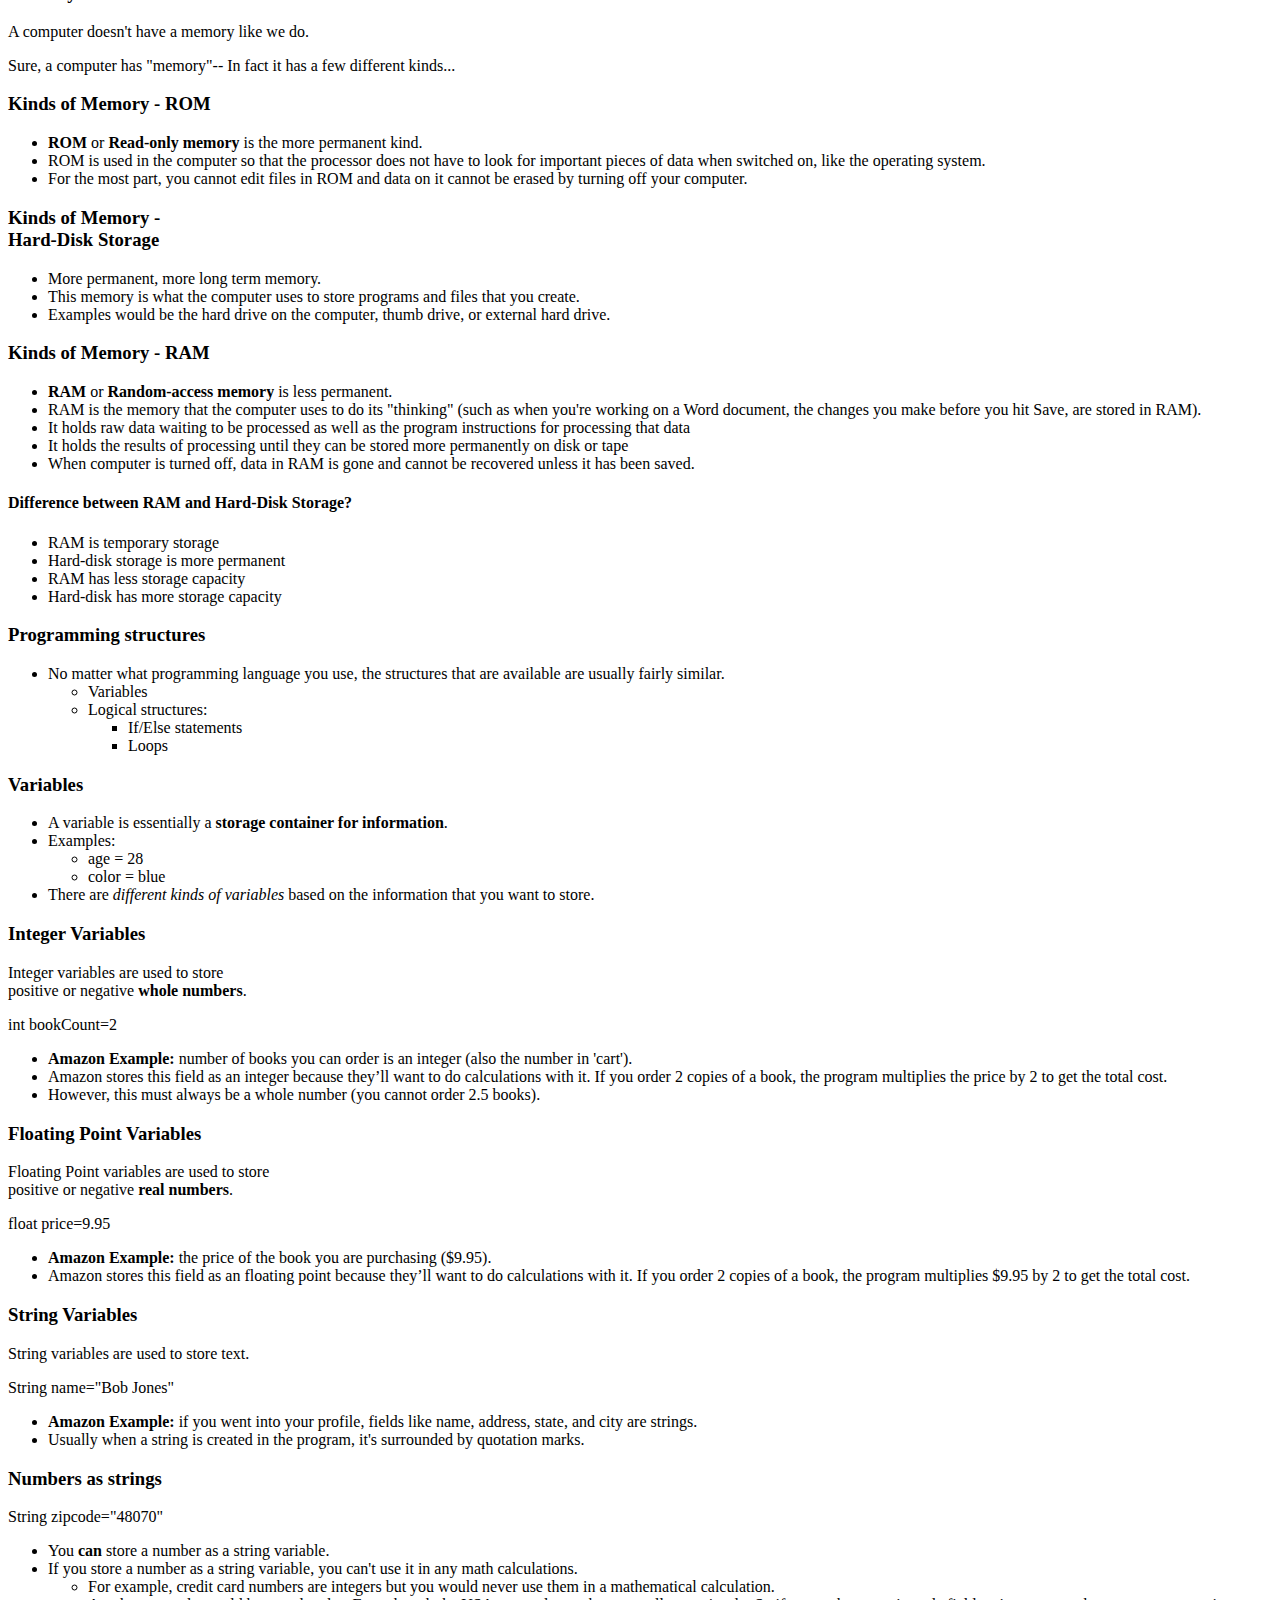
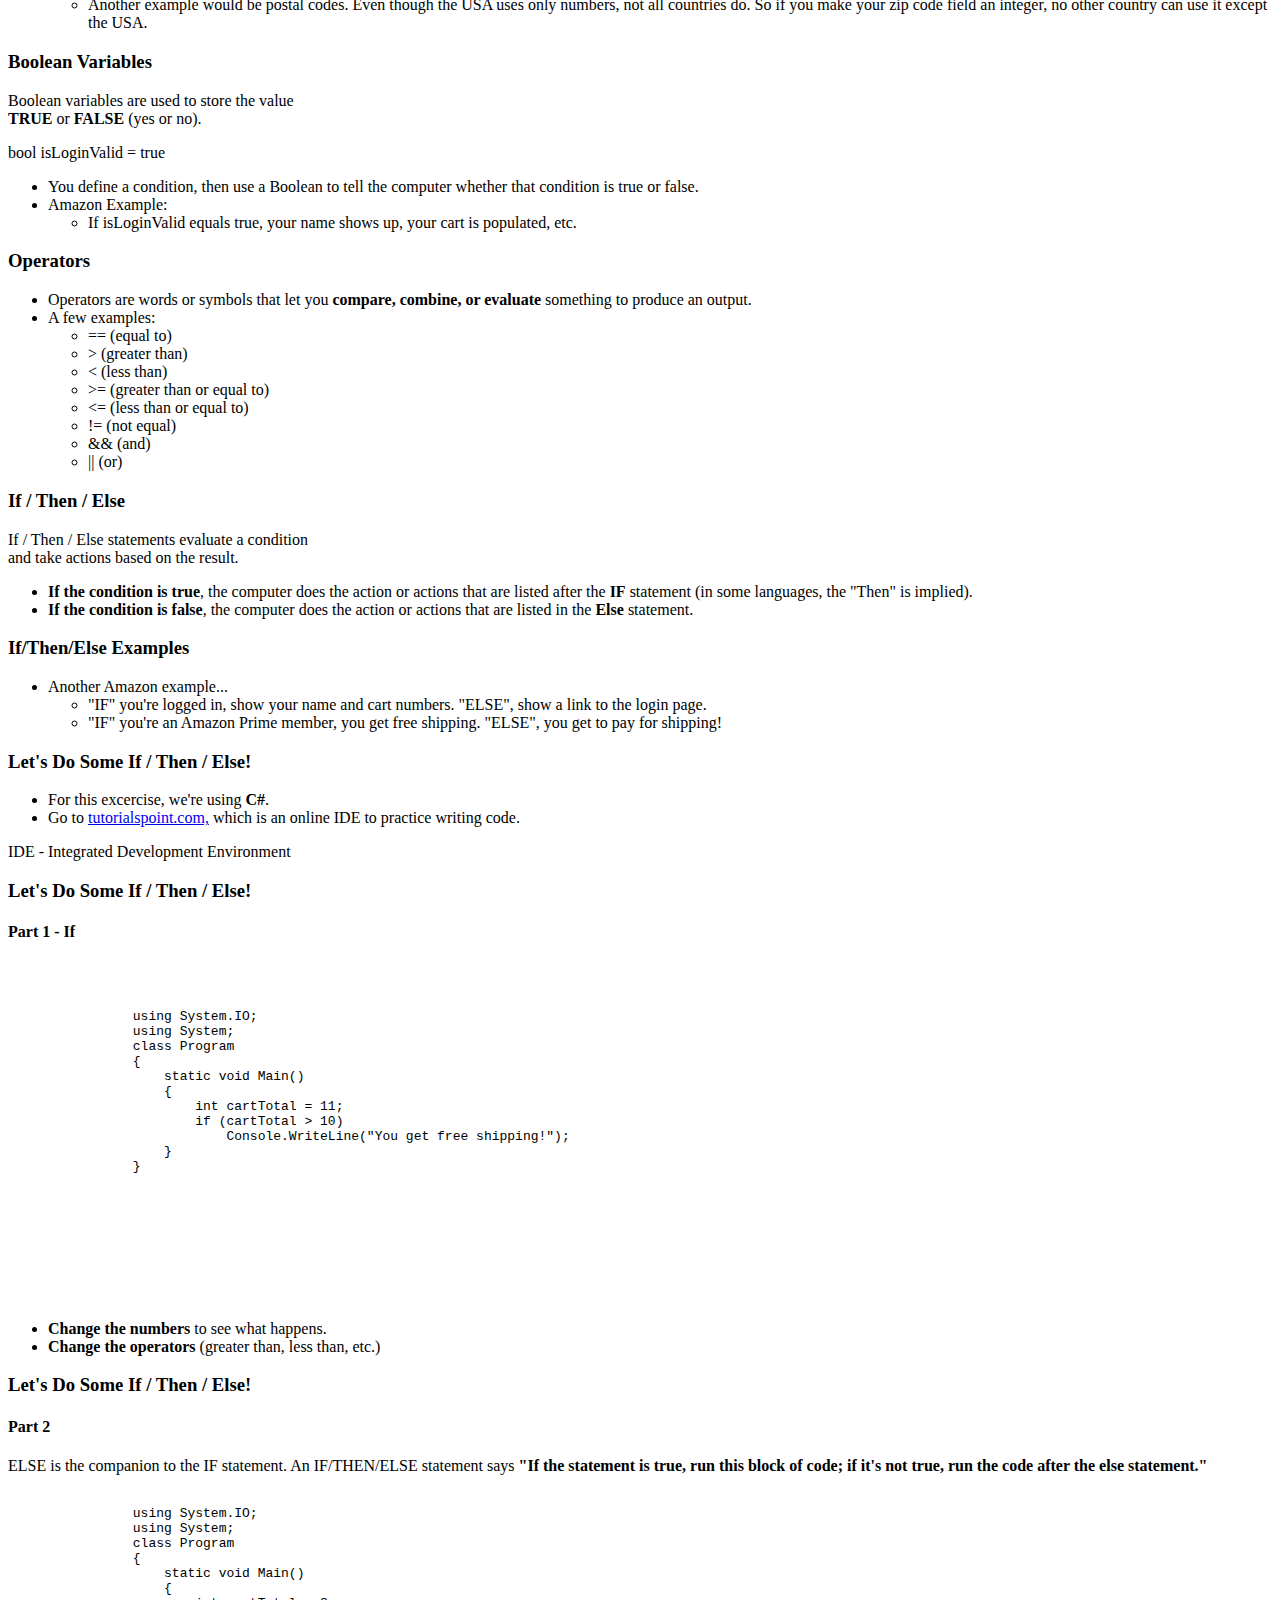
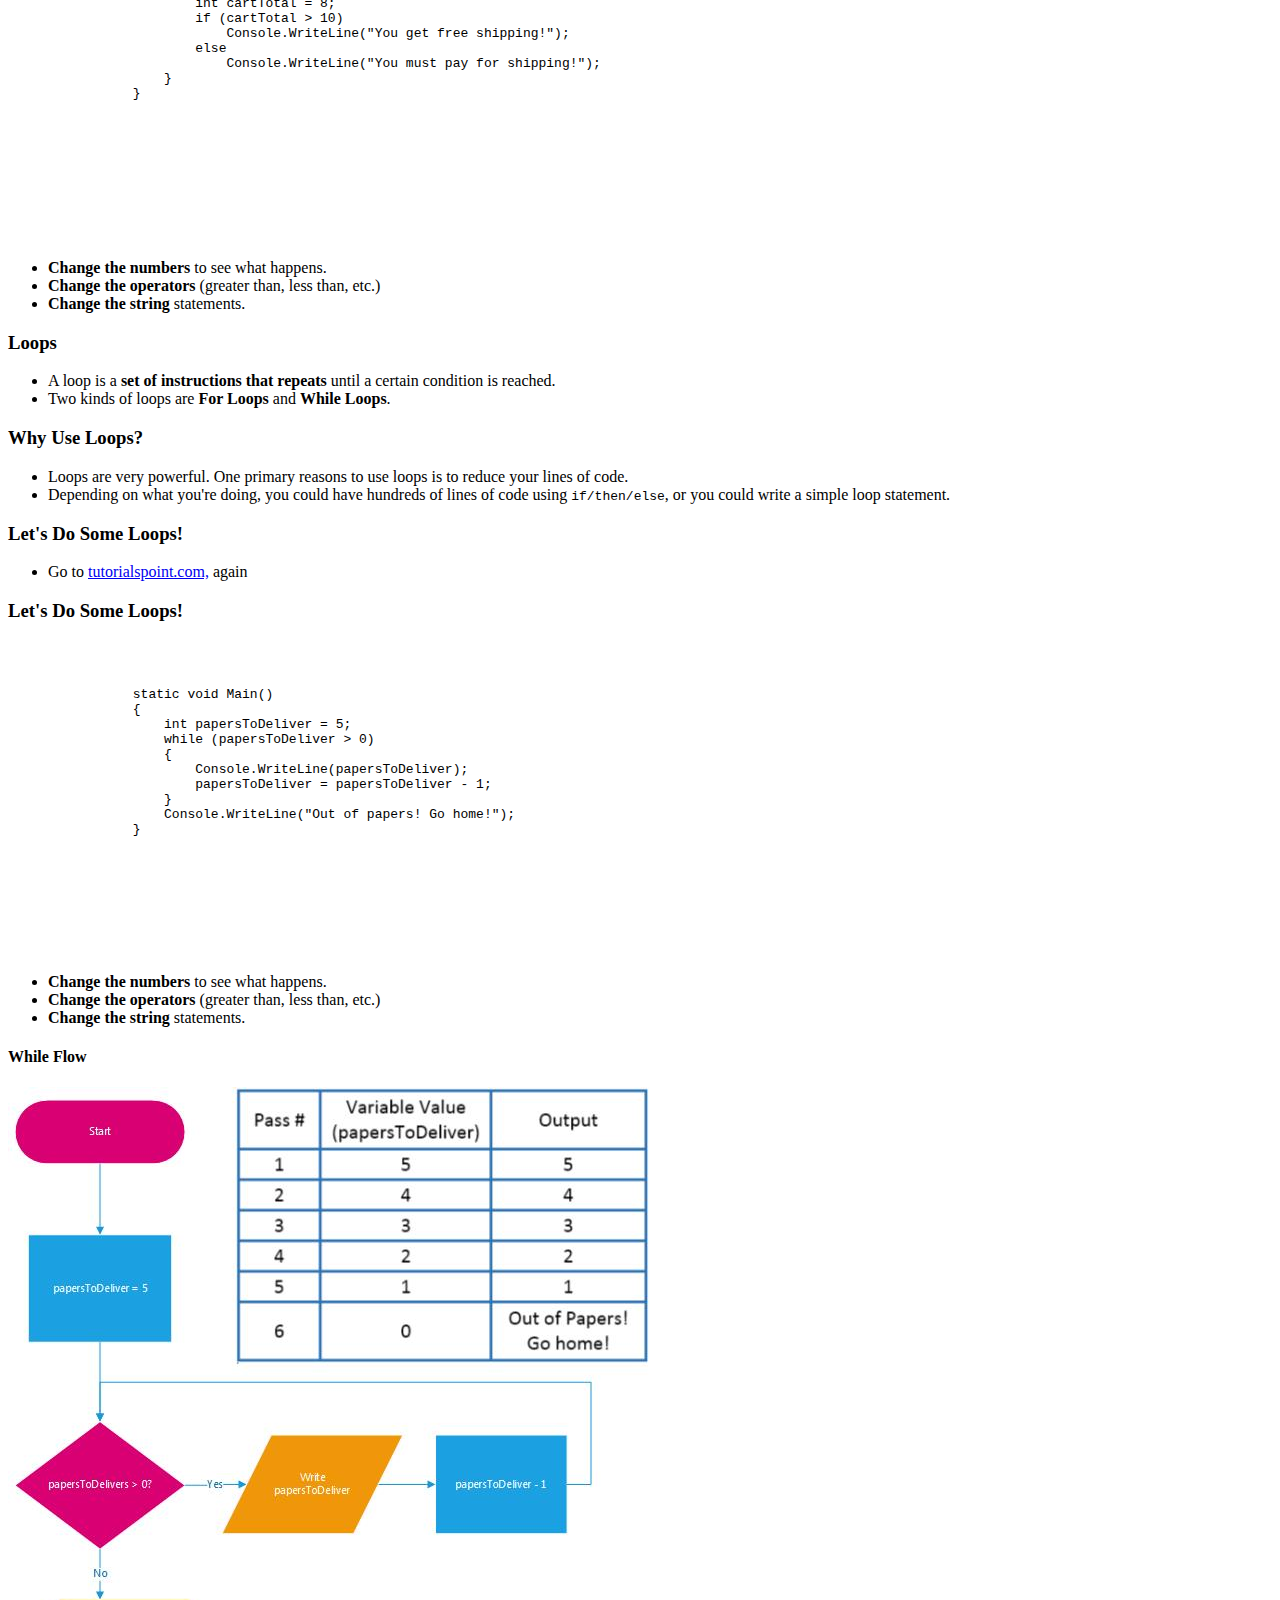
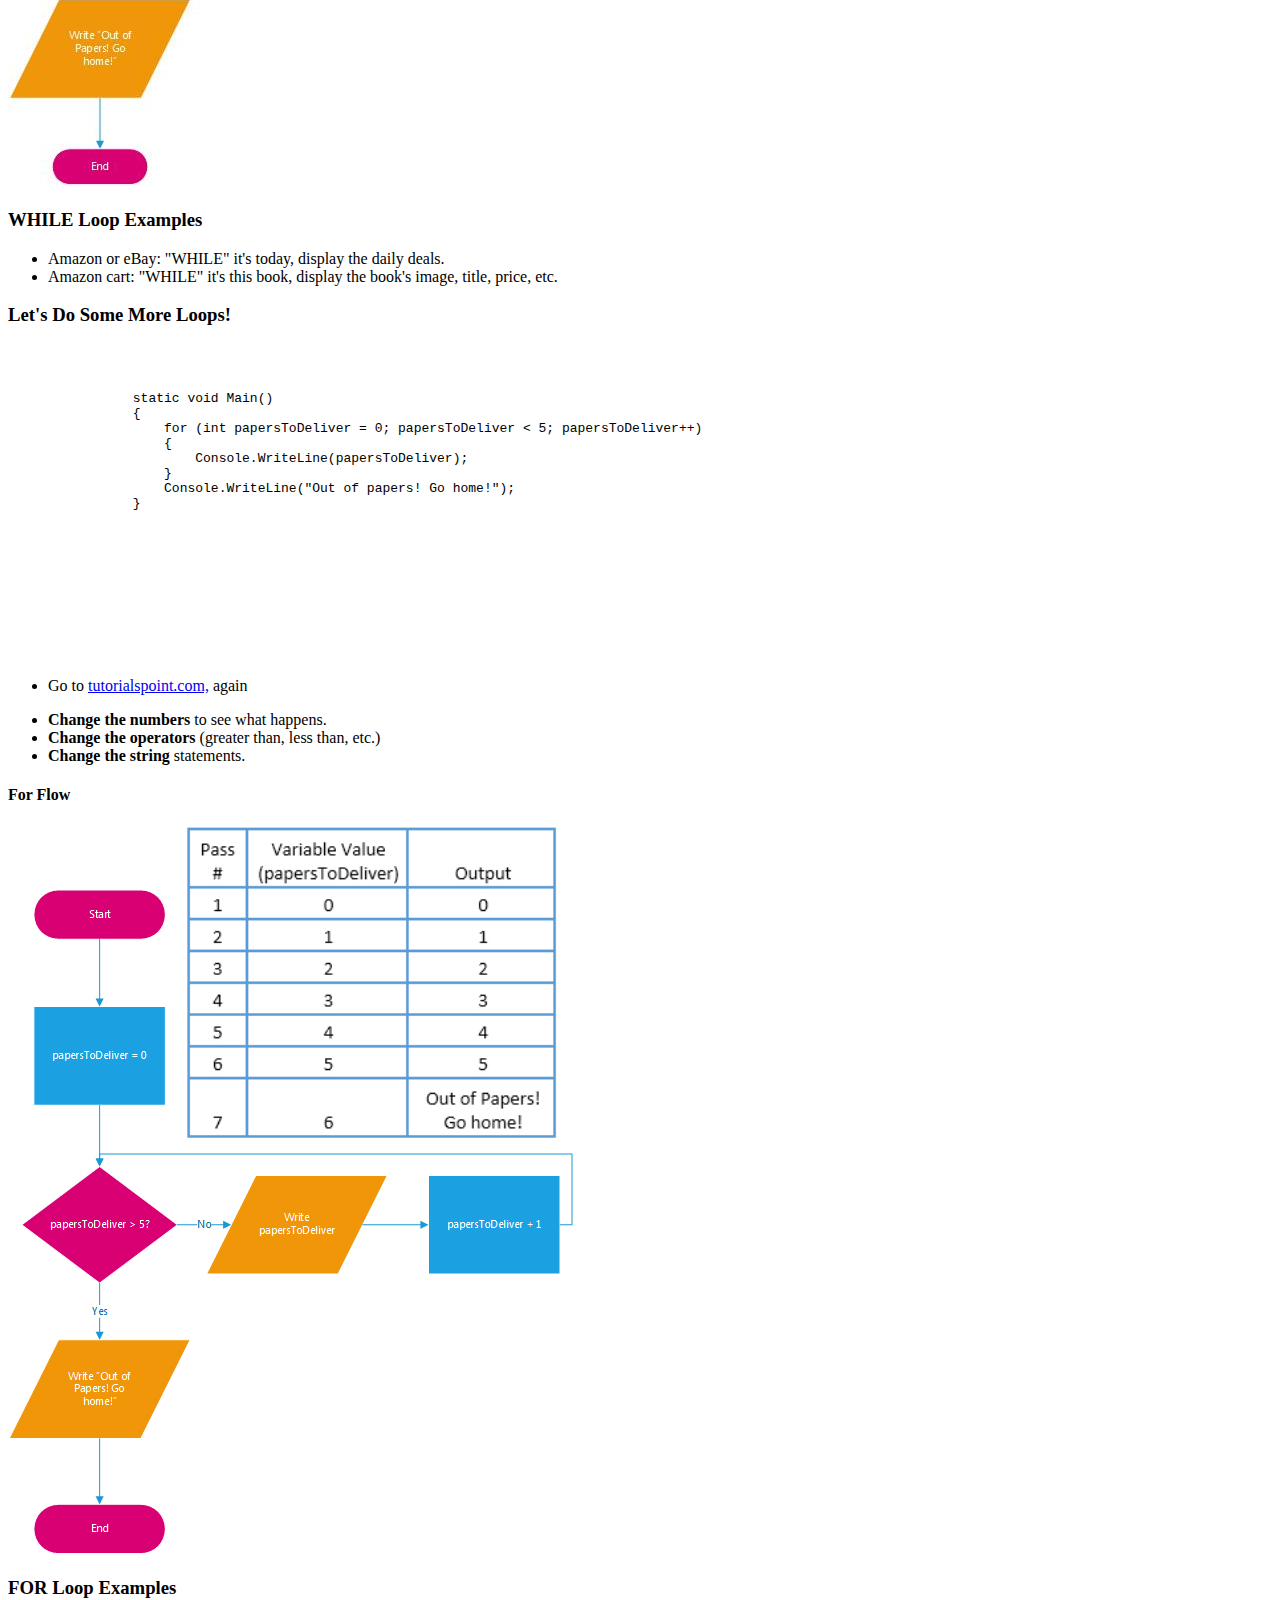
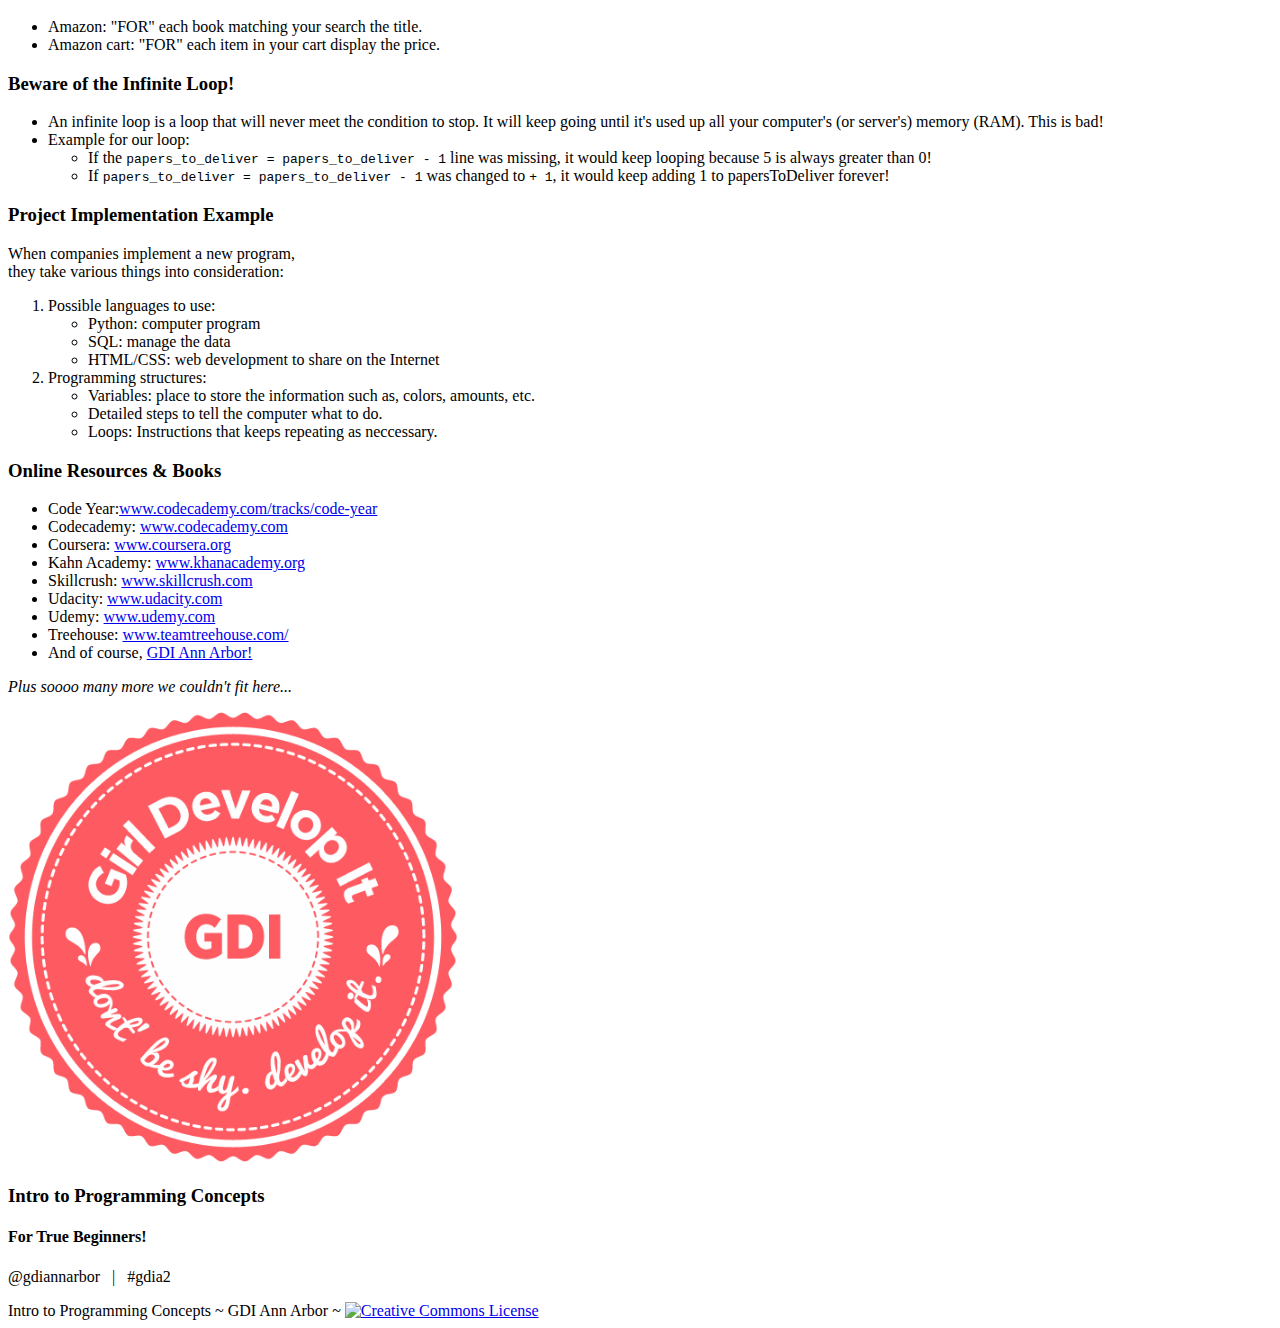
==== commit 0f36458c: "updated from last class" ====
--- a/index.html
+++ b/index.html
@@ -12,7 +12,7 @@
     <meta name="apple-mobile-web-app-status-bar-style" content="black-translucent" />
 
     <link rel="stylesheet" href="css/reveal.min.css">
-    <link rel="stylesheet" href="css/theme/gdi-sass.css" id="theme">
+    <link rel="stylesheet" href="css/theme/gdiaa.css" id="theme">
     <link rel="stylesheet" href="lib/css/light.css">
     <link rel="stylesheet" href="css/print/pdf.css" media="print">
 
@@ -34,443 +34,513 @@
             <h3><span class="blue">Intro to Programming Concepts</span></h3>
             <h4><span class="green">For True Beginners!</span></h4>
             <!-- TODO: fill in Your Name & @yourname, or add any other contact info you'd like! -->
-            <p class="copy--xsmall">Your Name &nbsp; | &nbsp; @yourname &nbsp; | &nbsp; @gdiannarbor &nbsp; | &nbsp; #gdia2</p>
+            <p class="copy--xsmall">@gdiannarbor &nbsp; | &nbsp; #gdia2</p>
           </div>
         </section>
 
-        <section class="hide-pdf">
-          <h3>About Me</h3>
-          <img src="images/Talia.jpeg" />
-          <p class="box copy--small">I am a mobile developer with Detroit Labs. I recently worked at Ford developing apps for in-vehicle systems. I was also an app developer for Photosynq, an open-research project that focuses on developing open-hardware solutions for measuring plant-health. I am an instructor and volunteer with Girl Develop It and am passionate about technology education. Follow me on twitter @Talia_Selitsky</p>
-
-        </section>
-
-        <section>
-          <h3>Computer Programs</h3>
-          <ul class="list--tall copy--small box--small">
-            <li>Computer programs are <span class="green">everywhere.</span>
-              <ul>
-                <li>Run parts of your car.</li>
-                <li>Let you check your email.</li>
-                <li>Underlie that favorite app on your smartphone.</li>
-              </ul>
-            </li>
-            <li>But what are they, really?</li>
-          </ul>
-        </section>
-
-        <section>
-          <h3>What is a Computer Program?</h3>
-          <p class="box">At its core, a computer program is<br/><strong>a way of getting something done</strong>.</p>
-          <ul class="copy--small list--tall">
-            <li class="fragment">One of the ways to accomplish "getting something done" is a list of instructions that tells the computer exactly what to do and allows interaction with human beings.</li>
-            <li class="fragment">Those instructions have to be written in a "language" that the computer can understand.</li>
-          </ul>
-        </section>
-
-        <section>
-          <h3>Programming Languages</h3>
-          <p class="box copy--small">A programming language is, basically, a set of strings (letters, numbers, commands) that are turned into machine code that the computer can understand.</p>
-          <div class="fragment">
-          <p class="copy--xsmall">The language you use for a program depends on a number of things:</p>
-          <ul class="list--tall copy--xsmall box--small">
-            <li>How the program will be used.</li>
-            <li>What you want the program to do.</li>
-            <li>What languages you know.</li>
-          </ul>
+        <section>
+            <h3>Computer Programs</h3>
+            <ul class="list--tall copy--small box--small">
+                <li>
+                    Computer programs are <span class="green">everywhere.</span>
+                    <ul>
+                        <li>Run parts of your car.</li>
+                        <li>Let you check your email.</li>
+                        <li>Underlie that favorite app on your smartphone.</li>
+                    </ul>
+                </li>
+                <li>But what are they, really?</li>
+            </ul>
+        </section>
+
+        <section>
+            <h3>What is a Computer Program?</h3>
+            <p class="box">At its core, a computer program is<br /><strong>a way of getting something done</strong>.</p>
+            <ul class="copy--small list--tall">
+                <li>One of the ways to accomplish "getting something done" is a list of instructions that tells the computer exactly what to do and allows interaction with human beings.</li>
+                <li>Those instructions have to be written in a "language" that the computer can understand.</li>
+            </ul>
+        </section>
+
+        <section>
+            <h3>Programming Languages</h3>
+            <p class="box copy--small">A programming language is, basically, a set of strings (letters, numbers, commands) that are turned into machine code that the computer can understand.</p>
+            <div>
+                <p class="copy--xsmall">The language you use for a program depends on a number of things:</p>
+                <ul class="list--tall copy--xsmall box--small">
+                    <li>How the program will be used.</li>
+                    <li>What you want the program to do.</li>
+                    <li>What languages you know.</li>
+                </ul>
+            </div>
+        </section>
+
+        <section>
+            <h3>Programming Languages</h3>
+            <p class="box--small">For example:</p>
+            <ul class="list--tall copy--small">
+                <li>To develop websites, you might use <strong>HTML, JavaScript, Python, Java, PHP</strong>.</li>
+                <li>To create databases and move information in and out of them, you might use <strong>MySQL, SQL, Dbase</strong>.</li>
+                <li>To write applications like Microsoft Word or Adobe Acrobat, you might use <strong>C#, Java, Visual Basic</strong></li>
+            </ul>
+        </section>
+
+        <section>
+            <h3>Programming Languages</h3>
+            <ul class="copy--small list--tall box--small">
+                <li>Computers don’t exactly understand programming languages (such as Java or Python). They need to be transformed into the computer language that they can understand.</li>
+                <li>
+                    That computer language is strings of 1’s and 0’s-- binary numbers that most people can’t read easily-- to be able to do anything with them.
+                    <ul class="copy--small">
+                        <li>For example, the letter 'A' in a computer has the binary representation: 01000001.</li>
+                    </ul>
+                </li>
+                <li>Despite being able to decipher those unintelligible strings of 1’s and 0’s, computers are actually pretty dumb. </li>
+            </ul>
+        </section>
+
+        <section>
+            <h3>Important to Remember</h3>
+            <p class="copy--small box">One of the most important things to remember is that when programming, you are doing something for people, and that the computer and the program mediate that. </p>
+            <small><a href="http://www.developsense.com" target-"_blank">~Michael Bolton</a> (Software Tester extraordinaire)</small>
+        </section>
+
+        <section>
+            <h3>Computers are Dumb</h3>
+            <ul class="copy--small box--small list--tall">
+                <li>Computers can only do what they have instructions for-- and they take those instructions VERY literally.</li>
+                <li>As a result, you have to tell them every single thing you want them to do and every single thing to take into consideration. </li>
+                <li>If you leave any instructions out (or put them in the “wrong” order), the results might not be what you expect.</li>
+            </ul>
+        </section>
+
+        <!--        <section>
+                        <h3>Demonstration</h3>
+                        <ul class="copy--small box--small list--tall">
+                            <li>One person is the "program", and one person is the "computer".</li>
+                            <li>The "computer" has to do literally what the "program" says to do!</li>
+                            <li>We did one person (program) telling the other person (computer) what to do verbatim (answering the phone)</li>
+                        </ul>
+                    </section>
+        -->
+        <section>
+            <h3>Memory</h3>
+            <p class="copy--small box">A computer doesn't have a memory like we do.</p>
+            <p class="copy--xsmall box">Sure, a computer has "memory"-- In fact it has a few different kinds...</p>
+        </section>
+
+        <section>
+            <h3>Kinds of Memory - ROM</h3>
+            <ul class="list--tall copy--small box--small">
+                <li><b>ROM</b> or <b>Read-only memory</b> is the more permanent kind.</li>
+                <li>ROM is used in the computer so that the processor does not have to look for important pieces of data when switched on, like the operating system.</li>
+                <li>For the most part, you cannot edit files in ROM and data on it cannot be erased by turning off your computer.</li>
+            </ul>
+        </section>
+
+        <section>
+            <h3>Kinds of Memory -<br /> Hard-Disk Storage</h3>
+            <ul class="list--tall copy--small box--small">
+                <li>More permanent, more long term memory.</li>
+                <li>This memory is what the computer uses to store programs and files that you create.</li>
+                <li>Examples would be the hard drive on the computer, thumb drive, or external hard drive.</li>
+            </ul>
+        </section>
+
+        <section>
+            <h3>Kinds of Memory - RAM</h3>
+            <ul class="list--tall copy--small box--small">
+                <li><b>RAM</b> or <b>Random-access memory</b> is less permanent.</li>
+                <li>RAM is the memory that the computer uses to do its "thinking" (such as when you're working on a Word document, the changes you make before you hit Save, are stored in RAM).</li>
+                <li>It holds raw data waiting to be processed as well as the program instructions for processing that data</li>
+                <li>It holds the results of processing until they can be stored more permanently on disk or tape </li>
+                <li>When computer is turned off, data in RAM is gone and cannot be recovered unless it has been saved.</li>
+            </ul>
+        </section>
+
+        <!--<section>
+            <h3>How does Ram Work?</h3>
+            <ul class="list--tall copy--small box--small">
+                <li>Microscopic parts called capacitors hold bits that represent data as 1s and 0s</li>
+                <li>A RAM address helps locate data as needed for processing</li>
+                <li>RAM is volatile which means it requires electrical power to hold data</li>
+            </ul>
+        </section>
+
+        <section>
+            <h3>How does Ram Work?</h3>
+            <img src="images/RAM.png" />
+        </section>-->
+
+        <section>
+            <h4>Difference between RAM and Hard-Disk Storage?</h4>
+            <ul class="list--tall copy--small box--small">
+                <li> RAM is temporary storage</li>
+                <li> Hard-disk storage is more permanent </li>
+                <li> RAM has less storage capacity </li>
+                <li> Hard-disk has more storage capacity  </li>
+            </ul>
+        </section>
+
+
+        <section>
+            <h3>Programming structures</h3>
+            <ul class="list--tall copy--small box--small">
+                <li>
+                    No matter what programming language you use, the structures that are available are usually fairly similar.
+                    <ul>
+                        <li><span class="green">Variables</span></li>
+                        <li>
+                            Logical structures:
+                            <ul>
+                                <li><span class="blue">If/Else statements</span></li>
+                                <li><span class="yellow">Loops</span></li>
+                            </ul>
+                        </li>
+                    </ul>
+                </li>
+            </ul>
+        </section>
+
+        <section>
+            <h3>Variables</h3>
+            <ul class="list--tall copy--small box--small">
+                <li>A <span class="green">variable</span> is essentially a <strong>storage container for information</strong>.</li>
+                <li>
+                    Examples:
+                    <ul class="copy--small">
+                        <li>age = 28</li>
+                        <li>color = blue</li>
+                    </ul>
+                </li>
+                <li>There are <em>different kinds of variables</em> based on the information that you want to store.</li>
+            </ul>
+        </section>
+
+        <section>
+            <h3>Integer Variables</h3>
+            <p class="copy--small box">Integer variables are used to store<br />positive or negative <strong>whole numbers</strong>.</p>
+            <p class="copy--small box"><span class="blue">int bookCount=2</span></p>
+            <ul class="list--tall copy--xsmall">
+                <li><strong>Amazon Example:</strong> number of books you can order is an integer (also the number in 'cart').</li>
+                <li>Amazon stores this field as an integer because they’ll want to do calculations with it. If you order 2 copies of a book, the program multiplies the price by 2 to get the total cost.</li>
+                <li>However, this must always be a whole number (you cannot order 2.5 books).</li>
+            </ul>
+        </section>
+
+        <section>
+            <h3>Floating Point Variables</h3>
+            <p class="copy--small box">Floating Point variables are used to store<br />positive or negative <strong>real numbers</strong>.</p>
+            <p class="copy--small box"><span class="blue">float price=9.95</span></p>
+            <ul class="list--tall copy--xsmall">
+                <li><strong>Amazon Example:</strong> the price of the book you are purchasing ($9.95).</li>
+                <li>Amazon stores this field as an floating point because they’ll want to do calculations with it. If you order 2 copies of a book, the program multiplies $9.95 by 2 to get the total cost.</li>
+            </ul>
+        </section>
+
+        <section>
+            <h3>String Variables</h3>
+            <p class="copy--small box">String variables are used to store text.</p>
+            <p class="copy--small box"><span class="blue">String name="Bob Jones"</span></p>
+            <ul class="list--tall copy--xsmall">
+                <li><strong>Amazon Example:</strong> if you went into your profile, fields like name, address, state, and city are strings.</li>
+                <li>Usually when a string is created in the program, it's surrounded by quotation marks.</li>
+            </ul>
+        </section>
+
+        <section>
+            <h3>Numbers as strings</h3>
+            <p class="copy--small box"><span class="blue">String zipcode="48070"</span></p>
+            <ul class="list--tall copy--small box">
+                <li>You <b>can</b> store a number as a string variable.</li>
+                <li>
+                    If you store a number as a string variable, you can't use it in any math calculations.
+                    <ul class="copy--small">
+                        <li>For example, credit card numbers are integers but you would never use them in a mathematical calculation.</li>
+                        <li>Another example would be postal codes. Even though the USA uses only numbers, not all countries do. So if you make your zip code field an integer, no other country can use it except the USA.</li>
+                    </ul>
+                </li>
+            </ul>
+        </section>
+
+        <section>
+            <h3>Boolean Variables</h3>
+            <p class="copy--small box">Boolean variables are used to store the value<br /><b>TRUE</b> or <b>FALSE</b> (yes or no).</p>
+            <p class="copy--small box"><span class="blue">bool isLoginValid = true</span></p>
+            <ul class="copy--small list--tall">
+                <li>You define a condition, then use a Boolean to tell the computer whether that condition is true or false.</li>
+                <li class="copy--small">
+                    Amazon Example:
+                    <ul>
+                        <li>If isLoginValid equals true, your name shows up, your cart is populated, etc.</li>
+                    </ul>
+                </li>
+            </ul>
+        </section>
+
+        <!--<section>
+            <h3>Logical structures</h3>
+            <ul class="list--tall copy--small box--small">
+                <li>Now that you can store data, you probably want to do something with it.</li>
+                <li>Logical structures provide the framework for using that data to "get stuff done".</li>
+                <li>If you understand the concepts, you can learn how to represent them in most programming languages.</li>
+            </ul>
+        </section>-->
+
+        <section>
+            <h3>Operators</h3>
+            <ul class="list--tall copy--small box--small">
+                <li>Operators are words or symbols that let you <strong>compare, combine, or evaluate</strong> something to produce an output.</li>
+
+                <li>
+                    A few examples:
+                    <ul class="copy--small">
+                        <li>== (equal to)</li>
+                        <li>> (greater than)</li>
+                        <li>&lt; (less than)</li>
+                        <li>>= (greater than or equal to)</li>
+                        <li>&lt;= (less than or equal to)</li>
+                        <li>!= (not equal)</li>
+                        <li>&amp;&amp; (and)</li>
+                        <li>|| (or)</li>
+                    </ul>
+                </li>
+            </ul>
+        </section>
+
+        <section>
+            <h3>If / Then / Else</h3>
+            <p class="copy--small box">If / Then / Else statements evaluate a condition<br />and take actions based on the result.</p>
+            <ul class=' copy--xsmall list--tall'>
+                <li><strong>If the condition is true</strong>, the computer does the action or actions that are listed after the <b>IF</b> statement (in some languages, the "Then" is implied).</li>
+                <li><strong>If the condition is false</strong>, the computer does the action or actions that are listed in the <b>Else</b> statement.</li>
+            </ul>
+        </section>
+
+        <section>
+            <h3>If/Then/Else Examples</h3>
+            <ul class='copy--small list--tall box--small'>
+                <li>Another Amazon example...</li>
+                <ul>
+                    <li>"IF" you're logged in, show your name and cart numbers. "ELSE", show a link to the login page.</li>
+                    <li>"IF" you're an Amazon Prime member, you get free shipping. "ELSE", you get to pay for shipping!</li>
+                </ul>
+            </ul>
+        </section>
+
+        <section>
+            <h3>Let's Do Some If / Then / Else!</h3>
+            <ul class="copy--small list--tall box--small">
+                <li>For this excercise, we're using <b>C#</b>.</li>
+                <li>Go to <a href="http://www.tutorialspoint.com/compile_csharp_online.php" target="_blank">tutorialspoint.com,</a> which is an online IDE to practice writing code.</li>
+            </ul>
+            <p class="copy--xsmall box">IDE - Integrated Development Environment</p>
+        </section>
+
+        <section>
+            <h3>Let's Do Some If / Then / Else!</h3>
+            <h4><span class="blue">Part 1 - If</span></h4><br />
+            <pre style="height: 310px; overflow: hidden;"><code>
+                using System.IO;
+                using System;
+                class Program
+                {
+                    static void Main()
+                    {
+                        int cartTotal = 11;
+                        if (cartTotal > 10)
+                            Console.WriteLine("You get free shipping!");
+                    }
+                }
+      </code></pre>
+            <ul class="copy--small box--small list--tall">
+                <li><strong>Change the numbers</strong> to see what happens.</li>
+                <li><strong>Change the operators</strong> (greater than, less than, etc.)</li>
+            </ul>
+        </section>
+
+        <section>
+            <h3>Let's Do Some If / Then / Else!</h3>
+            <h4><span class="blue">Part 2</span></h4>
+            <p class="box--small copy--small">ELSE is the companion to the IF statement. An IF/THEN/ELSE statement says <strong>"If the statement is true, run this block of code; if it's not true, run the code after the else statement."</strong></p>
+
+            <pre style="height: 352px; overflow: hidden;"><code>
+                using System.IO;
+                using System;
+                class Program
+                {
+                    static void Main()
+                    {
+                        int cartTotal = 8;
+                        if (cartTotal > 10)
+                            Console.WriteLine("You get free shipping!");
+                        else
+                            Console.WriteLine("You must pay for shipping!");
+                    }
+                }
+            </code></pre>
+            <ul class="copy--small box--small list--tall">
+                <li><strong>Change the numbers</strong> to see what happens.</li>
+                <li><strong>Change the operators</strong> (greater than, less than, etc.)</li>
+                <li><strong>Change the string</strong> statements.</li>
+            </ul>
+        </section>
+
+        <section>
+            <h3>Loops</h3>
+            <ul class="copy--small box--small list--tall">
+                <li>A loop is a <strong>set of instructions that repeats</strong> until a certain condition is reached.</li>
+                <li>Two kinds of loops are <b>For Loops</b> and <b>While Loops</b>.</li>
+            </ul>
+        </section>
+
+        <section>
+            <h3>Why Use Loops?</h3>
+            <ul class="copy--small box--small list--tall">
+                <li>Loops are very powerful. One primary reasons to use loops is to reduce your lines of code.</li>
+                <li>Depending on what you're doing, you could have hundreds of lines of code using <code>if/then/else</code>, or you could write a simple loop statement.</li>
+            </ul>
+        </section>
+
+        <section>
+            <h3>Let's Do Some Loops!</h3>
+            <ul class="copy--small list--tall box--small">
+                <li>Go to <a href="http://www.tutorialspoint.com/compile_csharp_online.php" target="_blank">tutorialspoint.com,</a> again</li>
+            </ul>
+        </section>
+
+        <section>
+            <h3>Let's Do Some Loops!</h3><br />
+            <pre style="height: 285px; overflow: hidden;"><code>
+                static void Main()
+                {
+                    int papersToDeliver = 5;
+                    while (papersToDeliver > 0)
+                    {
+                        Console.WriteLine(papersToDeliver);
+                        papersToDeliver = papersToDeliver - 1;
+                    }
+                    Console.WriteLine("Out of papers! Go home!");
+                }
+      </code></pre>
+            <ul class=" copy--small list--tall box--small">
+                <li><strong>Change the numbers</strong> to see what happens.</li>
+                <li><strong>Change the operators</strong> (greater than, less than, etc.)</li>
+                <li><strong>Change the string</strong> statements.</li>
+                <!-- <li>See the next slide that will explain what is happening in the loop (via a diagram).</li> -->
+            </ul>
+        </section>
+
+        <section>
+            <h4>While Flow</h4>
+            <img src="images/WhileFlow.jpg" />
+        </section>
+
+        <section>
+            <h3>WHILE Loop Examples</h3>
+            <ul class="copy--small list--tall box--small">
+                <li>Amazon or eBay: "WHILE" it's today, display the daily deals.</li>
+                <li>Amazon cart: "WHILE" it's this book, display the book's image, title, price, etc.</li>
+            </ul>
+        </section>
+
+        <section>
+            <h3>Let's Do Some More Loops!</h3><br />
+            <pre style="height: 285px; overflow: hidden;"><code>
+                static void Main()
+                {
+                    for (int papersToDeliver = 0; papersToDeliver < 5; papersToDeliver++)
+                    {
+                        Console.WriteLine(papersToDeliver);
+                    }
+                    Console.WriteLine("Out of papers! Go home!");
+                }
+      </code></pre>
+            <ul class="copy--small list--tall box--small">
+                <li>Go to <a href="http://www.tutorialspoint.com/compile_csharp_online.php" target="_blank">tutorialspoint.com,</a> again</li>
+            </ul>
+            <ul class=" copy--small list--tall box--small">
+                <li><strong>Change the numbers</strong> to see what happens.</li>
+                <li><strong>Change the operators</strong> (greater than, less than, etc.)</li>
+                <li><strong>Change the string</strong> statements.</li>
+            </ul>
+        </section>
+
+        <section>
+            <h4>For Flow</h4>
+            <img src="images/ForFlow.jpg" />
+        </section>
+
+        <section>
+            <h3>FOR Loop Examples</h3>
+            <ul class="copy--small list--tall box--small">
+                <li>Amazon: "FOR" each book matching your search the title.</li>
+                <li>Amazon cart: "FOR" each item in your cart display the price.</li>
+            </ul>
+        </section>
+
+        <section>
+            <h3>Beware of the Infinite Loop!</h3>
+            <ul class="copy--small list--tall box--small">
+                <li>An <span class="red">infinite loop</span> is a loop that will never meet the condition to stop. It will keep going until it's used up all your computer's (or server's) memory (RAM). This is bad!</li>
+                <li>
+                    Example for our loop:
+                    <ul class="copy--small">
+                        <li>If the <code>papers_to_deliver = papers_to_deliver - 1</code> line was missing, it would keep looping because 5 is always greater than 0!</li>
+                        <li>If <code>papers_to_deliver = papers_to_deliver - 1</code> was changed to <code>+ 1</code>, it would keep adding 1 to papersToDeliver forever!</li>
+                    </ul>
+                </li>
+            </ul>
+        </section>
+
+        <section>
+            <h3>Project Implementation Example</h3>
+            <p class="copy--small box--small">When companies implement a new program,<br />they take various things into consideration:</p>
+            <ol class="list--tall copy--xsmall">
+                <li>
+                    Possible languages to use:
+                    <ul>
+                        <li>Python: computer program</li>
+                        <li>SQL: manage the data</li>
+                        <li>HTML/CSS: web development to share on the Internet</li>
+                    </ul>
+                <li>Programming structures:</li>
+                <ul>
+                    <li>Variables: place to store the information such as, colors, amounts, etc.</li>
+                    <li>Detailed steps to tell the computer what to do.</li>
+                    <li>Loops: Instructions that keeps repeating as neccessary.</li>
+                </ul>
+            </ol>
+        </section>
+
+        <section>
+            <h3>Online Resources &amp; Books</h3>
+            <!-- most of these are free -->
+            <ul class="copy--small list--tall box--small">
+                <li>Code Year:<a href="http://www.codecademy.com/tracks/code-year" target="_blank">www.codecademy.com/tracks/code-year</a></li>
+                <li>Codecademy: <a href="http://www.codecademy.com" target="_blank">www.codecademy.com</a></li>
+                <li>Coursera: <a href="https://www.coursera.org" target="_blank">www.coursera.org</a></li>
+                <li>Kahn Academy: <a href="https://www.khanacademy.org" target="_blank">www.khanacademy.org</a></li>
+                <li>Skillcrush: <a href="http://skillcrush.com" target="_blank">www.skillcrush.com</a></li>
+                <li>Udacity: <a href="https://www.udacity.com" target="_blank">www.udacity.com</a></li>
+                <li>Udemy: <a href="https://www.udemy.com" target="_blank">www.udemy.com</a></li>
+                <li>Treehouse: <a href="https://teamtreehouse.com/" target="_blank">www.teamtreehouse.com/</a></li>
+                <li>And of course, <a href="http://www.girldevelopit.com/chapters/ann-arbor" target="_blank">GDI Ann Arbor!</a></li>
+            </ul>
+            <p class="green clear copy--xsmall"><em>Plus soooo many more we couldn't fit here...</em></p>
+        </section>
+
+        <!-- Title -->
+        <section>
+          <img src="images/gdi_logo_badge.png" class="img--bare" height="450px" />
+          <div class="box--small">
+            <h3><span class="blue">Intro to Programming Concepts</span></h3>
+            <h4><span class="green">For True Beginners!</span></h4>
+            <!-- TODO: fill in Your Name & @yourname, or add any other contact info you'd like! -->
+            <p class="copy--xsmall">@gdiannarbor &nbsp; | &nbsp; #gdia2</p>
           </div>
         </section>
 
-        <section>
-          <h3>Programming Languages</h3>
-          <ul class="copy--small list--tall box--small">
-            <li>Computers don’t exactly understand programming languages (such as Java or Python). They need to be transformed into the computer language that they can understand.</li>
-            <li class="fragment">That computer language is strings of 1’s and 0’s-- binary numbers that most people can’t read easily-- to be able to do anything with them.
-              <ul class="copy--small">
-                <li>For example, the letter 'A' in a computer has the binary representation: 01000001.</li>
-              </ul>
-            </li>
-            <li class="fragment">Despite being able to decipher those unintelligible strings of 1’s and 0’s, computers are actually pretty dumb. </li>
-          </ul>
-        </section>
-
-        <section>
-          <h3>Programming Languages</h3>
-          <p class="box--small">For example:</p>
-          <ul class="list--tall copy--small">
-            <li class="fragment">To develop websites, you might use <strong>HTML, JavaScript, Python, Java, PHP</strong>.</li>
-            <li class="fragment">To create databases and move information in and out of them, you might use <strong>MySQL, SQL, Dbase</strong>.</li>
-            <li class="fragment">To write applications like Microsoft Word or Adobe Acrobat, you might use <strong>C++, Java, Visual Basic</strong></li>
-          </ul>
-        </section>
-
-        <section>
-          <h3>Important to Remember</h3>
-          <p class="copy--small box">One of the most important things to remember is that when programming, you are doing something for people, and that the computer and the program mediate that. </p>
-          <small><a href="http://www.developsense.com" target-"_blank">~Michael Bolton</a> (Software Tester extraordinaire)</small>
-        </section>
-
-        <section>
-          <h3>Computers are dumb</h3>
-          <ul class="copy--small box--small list--tall">
-            <li>Computers can only do what they have instructions for-- and they take those instructions VERY literally.</li>
-            <li class="fragment">As a result, you have to tell them every single thing you want them to do and every single thing to take into consideration. </li>
-            <li class="fragment">If you leave any instructions out (or put them in the “wrong” order), the results might not be what you expect.</li>
-          </ul>
-        </section>
-
-        <section>
-          <h3>Demonstration</h3>
-          <ul class="copy--small box--small list--tall">
-            <li class="fragment">One person is the "program", and one person is the "computer".</li>
-            <li class="fragment">The "computer" has to do literally what the "program" says to do!</li>
-            <!-- <li class="fragment">We did one person (program) telling the other person (computer) what to do verbatim (answering the phone)</li> -->
-          </ul>
-        </section>
-
-        <section>
-          <h3>Memory</h3>
-          <p class="copy--small box">A computer doesn't have a memory like we do.</p>
-          <p class="copy--xsmall box">Sure, a computer has "memory"-- In fact it has a couple of kinds...</p>
-        </section>
-
-      <section>
-        <h3>Kinds of Memory - ROM</h3>
-        <ul class="list--tall copy--small box--small">
-          <li><b>ROM</b> or <b>Read-only memory</b> is the more permanent kind.</li>
-          <li>ROM is used in the computer so that the processor does not have to look for important pieces of data when switched on, like the operating system.</li>
-          <li>For the most part, you cannot edit files in ROM and data on it cannot be erased by turning off your computer.</li>
-        </ul>
-      </section>
-
-      <section>
-        <h3>Kinds of Memory - Hard-Disk Storage</h3>
-        <ul class="list--tall copy--small box--small">
-          <li>More permanent, more long term memory.</li>
-          <li>This memory is what the computer uses to store programs and files that you create.</li>
-          <li>Examples would be the hard drive on the computer, thumb drive, or external hard drive.</li>
-        <ul>
-      </section>
-
-      <section>
-        <h3>Kinds of Memory - RAM</h3>
-        <ul class="list--tall copy--small box--small">
-          <li><b>RAM</b> or <b>Random-access memory</b> is less permanent.</li>
-          <li>RAM is the memory that the computer uses to do its "thinking" (such as when you're working on a Word document, the changes you make before you hit Save, are stored in RAM).</li>
-          <li>It hold raw data waiting to be processed as we’ll as the program instructions for processing that data</li>
-          <li>It holds the results of processing until they can be stored more permanently on disk or tape </li>
-          <li>When computer is turned off, data in RAM is gone and cannot be recovered unless it has been saved.</li>
-        </ul>
-      </section>
-
-      <section>
-        <h3>How does Ram Work?</h3>
-        <ul class="list--tall copy--small box--small">
-          <li>Microscopic parts called capacitors hold bits that represent data as 1s and 0s</li>
-          <li>A RAM address helps locate data as needed for processing</li>
-          <li>RAM is volatile which means it requires electrical power to hold data</li> 
-        </ul>
-      </section>
-
-      <section>
-        <h3>How does Ram Work?</h3>
-        <img src="images/RAM.png" />
-      </section>
-
-      <section>
-        <h3>Difference between RAM and Hard-Disk Storage?</h3>
-          <ul class="list--tall copy--small box--small">
-          <li> RAM is temporary storage</li>
-          <li> Hard-disk storage is more permanent </li>
-         <li> RAM has less storage capacity than hard-disk storage </li>
-        </ul>
-      </section>
-
-
-      <section>
-          <h3>Programming structures</h3>
-          <ul class="list--tall copy--small box--small">
-            <li>No matter what programming language you use, the structures that are available are usually fairly similar.
-              <ul>
-                <li><span class="green">Variables</span></li>
-                <li>Logical structures:
-                  <ul>
-                    <li><span class="blue">If/Else statements</span></li>
-                    <li><span class="yellow">Loops</span></li>
-                  </ul>
-                </li>
-              </ul>
-            </li>
-          </ul>
-        </section>
-
-        <section>
-          <h3>Variables</h3>
-          <ul class="list--tall copy--small box--small">
-            <li>A <span class="green">variable</span> is essentially a <strong>storage container for information</strong>.</li>
-            <li>Examples:
-              <ul class="copy--small">
-                <li>age = 28</li>
-                <li>color = blue</li>
-              </ul>
-            </li>
-            <li>There are <em>different kinds of variables</em> based on the information that you want to store.</li>
-          </ul>
-        </section>
-
-        <section>
-          <h3>Integer Variables</h3>
-          <p class="copy--small box">Integer variables are used to store<br/>positive or negative whole <strong>numbers</strong>.</p>
-           <p class="copy--small box"><span class="blue">int data=30</span></p>
-            <ul class="list--tall copy--xsmall">
-              <li><strong>Amazon Example:</strong> number of books you can order is an integer (also the number in 'cart').</li>
-              <li>More than likely, Amazon stores this field as an integer because they’ll want to do calculations with it. If you order 2 copies of a book, the program multiplies the price by 2 to get the total cost.</li>
-              <li>Another example is in eBay. When you select something to order, the quantity is an integer. See what happens when you put in the letter 'a' or a special character like '@'.</li>
-            </ul>
-        </section>
-
-        <section>
-          <h3>String Variables</h3>
-          <p class="copy--small box">String variables are used to store text.</p>
-          <p class="copy--small box"><span class="blue">String name="Bob Jones"</span></p>
-          <ul class="list--tall copy--xsmall">
-            <li><strong>Amazon Example:</strong> if you went into your profile, fields like name, address, state, and city are strings.</li>
-            <li>Usually when a string is created in the program, it's surrounded by quotation marks.</li>
-          </ul>
-        </section>
-
-        <section>
-          <h3>Numbers as strings</h3>
-          <p class="copy--small box"><span class="blue">String zipcode="48070"</span></p>
-          <ul class="list--tall copy--small box">
-            <li>You <b>can</b> store a number as a string variable.</li>
-            <li>If you store a number as a string variable, you can't use it in any math calculations.
-              <ul class="copy--small">
-                <li>For example, credit card numbers are integers but you would never use them in a mathematical calculation.</li>
-                <li>Another example would be postal codes. Even though the USA uses only numbers, not all countries do. So if you make your zip code field an integer, no other country can use it except the USA.</li>
-              </ul>
-            </li>
-          </ul>
-        </section>
-
-        <section>
-          <h3>Boolean Variables</h3>
-          <p class="copy--small box">Boolean variables are used to store the value<br/><b>TRUE</b> or <b>FALSE</b> (yes or no).</p>
-          <p class="copy--small box"><span class="blue">boolean isLogin=true</span></p>
-          <ul class="copy--small list--tall">
-            <li>You define a condition, then use a Boolean to tell the computer whether that condition is true or false.</li>
-            <li class="copy--small">Amazon Example:
-              <ul>
-                <li>If the login equals true, your name shows up, your cart is populated, etc.</li>
-              </ul>
-            </li>
-          </ul>
-        </section>
-
-        <section>
-          <h3>Logical structures</h3>
-          <ul class="list--tall copy--small box--small">
-            <li>Now that you can store data, you probably want to do something with it.</li>
-            <li>Logical structures provide the framework for using that data to "get stuff done".</li>
-            <li>If you understand the concepts, you can learn how to represent them in most programming languages.</li>
-          </ul>
-        </section>
-
-        <section>
-          <h3>Operators</h3>
-          <ul class="list--tall copy--small box--small">
-            <li>Operators are words or symbols that let you <strong>compare, combine, or evaluate</strong> something to produce an output.</li>
-
-            <li>A few xamples:
-              <ul class="copy--small">
-                <li>= (equal to)</li>
-                <li>> (greater than)</li>
-                <li>&lt; (less than)</li>
-                <li>>= (greater than or equal to)</li>
-                <li>&gt; = (less than or equal to)</li>
-                <li>!= (not equal)</li>
-                <li>and</li>
-                <li>or</li>
-              </ul>
-            </li>
-          </ul>
-        </section>
-
-        <section>
-          <h3>If / Then / Else</h3>
-          <p class="copy--small box">If / Then / Else statements evaluate a condition<br/>and take actions based on the result.</p>
-          <ul class=' copy--xsmall list--tall'>
-            <li><strong>If the condition is true</strong>, the computer does the action or actions that are listed after the <b>IF</b> statement (in some languages, the "Then" is implied).</li>
-            <li><strong>If the condition is false</strong>, the computer does the action or actions that are listed in the <b>Else</b> statement.</li>
-          </ul>
-        </section>
-
-        <section>
-          <h3>If/Then/Else Examples</h3>
-          <ul class='copy--small list--tall box--small'>
-            <li>Another Amazon example...</li>
-              <ul>
-                <li>"IF" you're logged in, show your name and cart numbers. "ELSE", show a link to the login page.</li>
-                <li>"IF" you're an Amazon Prime member, you get free shipping. "ELSE", you get to pay for shipping!</li>
-              </ul>
-          </ul>
-        </section>
-
-        <section>
-          <h3>Let's Do Some If / Then / Else!</h3>
-          <ul class="fragment copy--small list--tall box--small">
-            <li>For this excercise, we're using <b>Ruby</b>.</li>
-            <li>Go to <a href="http://repl.it/languages" target="_blank">repl.it,</a> which is an online terminal to practice writing code.</li>
-            <li>Choose 'Ruby'.</li>
-          </ul>
-        </section>
-
-        <section>
-          <h3>Let's Do Some If / Then / Else!</h3>
-          <h4><span class="blue">Part 1 - If</span></h4><br/>
-          <pre style="height: 150px; overflow: hidden;"><code>
-            cart_total = 8
-
-            if cart_total > 2
-                print "You get free shipping!"
-            end
-          </code></pre>
-          <ul class="copy--small box--small list--tall">
-            <li><strong>Change the numbers</strong> to see what happens.</li>
-            <li><strong>Change the operators</strong> (greater than, less than, etc.)</li>
-          </ul>
-        </section>
-
-        <section>
-          <h3>Let's Do Some If / Then / Else!</h3>
-          <h4><span class="blue">Part 2</span></h4>
-          <p class="box--small copy--small">ELSE is the companion to the IF statement. An IF/THEN/ELSE statement says <strong>"If the statement is true, run this block of code; if it's not true, run the code after the else statement."</strong></p>
-
-          <pre style="height: 180px; overflow: hidden;"><code>
-            cart_total = 8
-
-            if cart_total > 2
-                print "You get free shipping!"
-            else
-                print "You'll have to pay for shipping."
-            end
-          </code></pre>
-          <ul class="copy--small box--small list--tall">
-            <li><strong>Change the numbers</strong> to see what happens.</li>
-            <li><strong>Change the operators</strong> (greater than, less than, etc.)</li>
-            <li><strong>Change the string</strong> statements.</li>
-          </ul>
-        </section>
-
-        <section>
-          <h3>Loops</h3>
-          <p class="copy--small box">A loop is a <strong>set of instructions that repeats</strong><br/>until a certain condition is reached.</p>
-        </section>
-
-        <section>
-          <h3>Loops</h3>
-          <ul class="copy--small box--small list--tall">
-            <li>A loop is a <strong>set of instructions that repeats</strong> until a certain condition is reached.</li>
-            <li>Two kinds of loops are <b>For Loops</b> and <b>While Loops</b>.</li>
-          </ul>
-        </section>
-
-        <section>
-          <h3>Why Use Loops?</h3>
-          <ul class="copy--small box--small list--tall">
-            <li>Loops are very powerful. One primary reasons to use loops is to reduce your lines of code.</li>
-            <li>Depending on what you're doing, you could have hundreds of lines of code using <code>if/then/else</code>, or you could write a simple loop statement.</li>
-          </ul>
-        </section>
-
-        <section>
-          <h3>Let's Do Some Loops!</h3>
-          <ul class="fragment copy--small list--tall box--small">
-            <li>For this excercise, we're using Python.</li>
-            <li>Go to <a href="http://repl.it/languages" target="_blank">repl.it,</a> which is an online terminal to practice writing code.</li>
-            <li>Choose 'Python'.</li>
-          </ul>
-        </section>
-
-        <section>
-          <h3>Let's Do Some Loops!</h3><br/>
-          <pre style="height: 180px; overflow: hidden;"><code>
-            papers_to_deliver = 65
-
-            while papers_to_deliver > 0:
-                print papers_to_deliver
-                papers_to_deliver = papers_to_deliver - 1
-
-            print 'Out of papers! Go home!';
-          </code></pre>
-          <ul class=" copy--small list--tall box--small">
-            <li><strong>Change the numbers</strong> to see what happens.</li>
-            <li><strong>Change the operators</strong> (greater than, less than, etc.)</li>
-            <li><strong>Change the string</strong> statements.</li>
-            <!-- <li>See the next slide that will explain what is happening in the loop (via a diagram).</li> -->
-          </ul>
-        </section>
-
-        <section>
-          <img src="images/loop-illustration.png" />
-        </section>
-
-        <section>
-          <h3>WHILE Loop Examples</h3>
-          <ul class="copy--small list--tall box--small">
-            <li>Amazon or eBay: "WHILE" it's today, display the daily deals.</li>
-            <li>Amazon cart: "WHILE" it's this book, display the book's image, title, price, etc.</li>
-          </ul>
-        </section>
-
-        <section>
-          <h3>Beware the Infinite Loop!</h3>
-          <ul class="copy--small list--tall box--small">
-            <li>An <span class="red">infinite loop</span> is a loop that will never meet the condition to stop. It will keep going until it's used up all your computer's (or server's) memory (RAM). This is bad!</li>
-            <li>Example for our loop:
-              <ul class="copy--small">
-                <li>If the <code>papers_to_deliver = papers_to_deliver - 1</code> line was missing, it would keep looping because 65 is always greater than 0!</li>
-                <li>If <code>papers_to_deliver = papers_to_deliver - 1</code> was changed to <code>+ 1</code>, it would keep adding 1 to 65 forever!</li>
-              </ul>
-            </li>
-          </ul>
-        </section>
-
-        <section>
-          <h3>Project Implementation <br> Example</h3>
-          <p class="copy--small box--small">When companies implement a new program,<br/>they take various things into consideration:</p>
-          <ol class="list--tall copy--xsmall">
-            <li>Possible languages to use:
-            <ul>
-              <li>Python: computer program</li>
-              <li>SQL: manage the data</li>
-              <li>HTML/CSS: web development to share on the Internet</li>
-            </ul>
-            <li>Programming structures:</li>
-            <ul>
-              <li>Variables: place to store the information such as, colors, amounts, etc.</li>
-              <li>Detailed steps to tell the computer what to do.</li>
-              <li>Loops: Instructions that keeps repeating as neccessary.</li>
-            </ul>
-          </ol>
-        </section>
-
-        <section>
-          <h3>Online Resources &amp; Books</h3>
-          <!-- most of these are free -->
-          <ul class="copy--small list--tall box--small">
-            <li>Code Year:<a href="http://www.codecademy.com/tracks/code-year" target="_blank">www.codecademy.com/tracks/code-year</a></li>
-            <li>Codecademy: <a href="http://www.codecademy.com" target="_blank">www.codecademy.com</a></li>
-            <li>Coursera: <a href="https://www.coursera.org" target="_blank">www.coursera.org</a></li>
-            <li>Kahn Academy: <a href="https://www.khanacademy.org" target="_blank">www.khanacademy.org</a></li>
-            <li>Skillcrush: <a href="http://skillcrush.com" target="_blank">www.skillcrush.com</a></li>
-            <li>Udacity: <a href="https://www.udacity.com" target="_blank">www.udacity.com</a></li>
-            <li>Udemy: <a href="https://www.udemy.com" target="_blank">www.udemy.com</a></li>
-            <li>And of course, <a href="http://www.girldevelopit.com/chapters/ann-arbor" target="_blank">GDI Ann Arbor!</a></li>
-            <li> <a href="http://www.amazon.com/Program-Second-Edition-Facets-Series/dp/1934356360" target="_blank">Learn to Program</a>, by Chris Pine</li>
-            <li> <a href="http://www.amazon.com/Everyday-Scripting-Ruby-Teams-Testers/dp/0977616614/ref=sr_1_1?s=books&ie=UTF8&qid=1405369294&sr=1-1&keywords=everyday+scripting+with+ruby" target="_blank">Everyday Scripting in Ruby</a>, by Brian Marick</li>
-          </ul>
-        </section>
       </div>
 
       <footer>
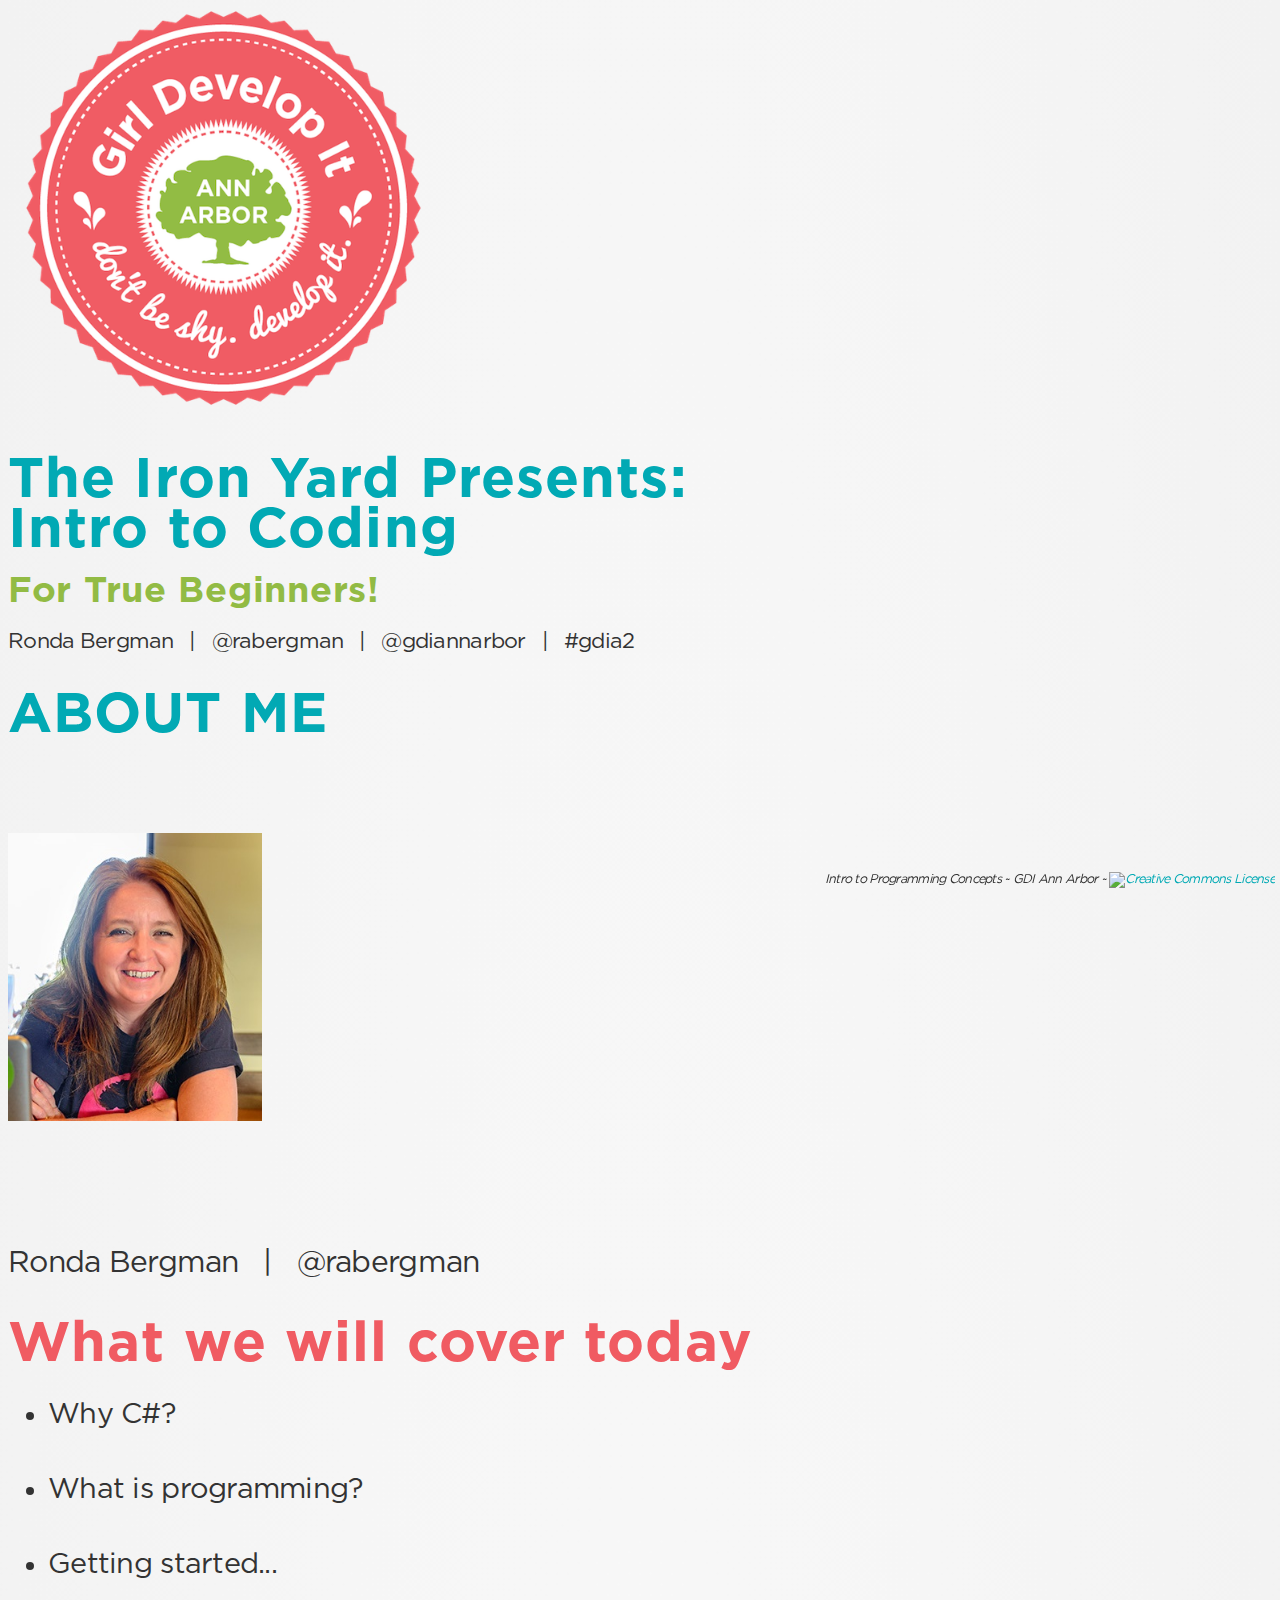
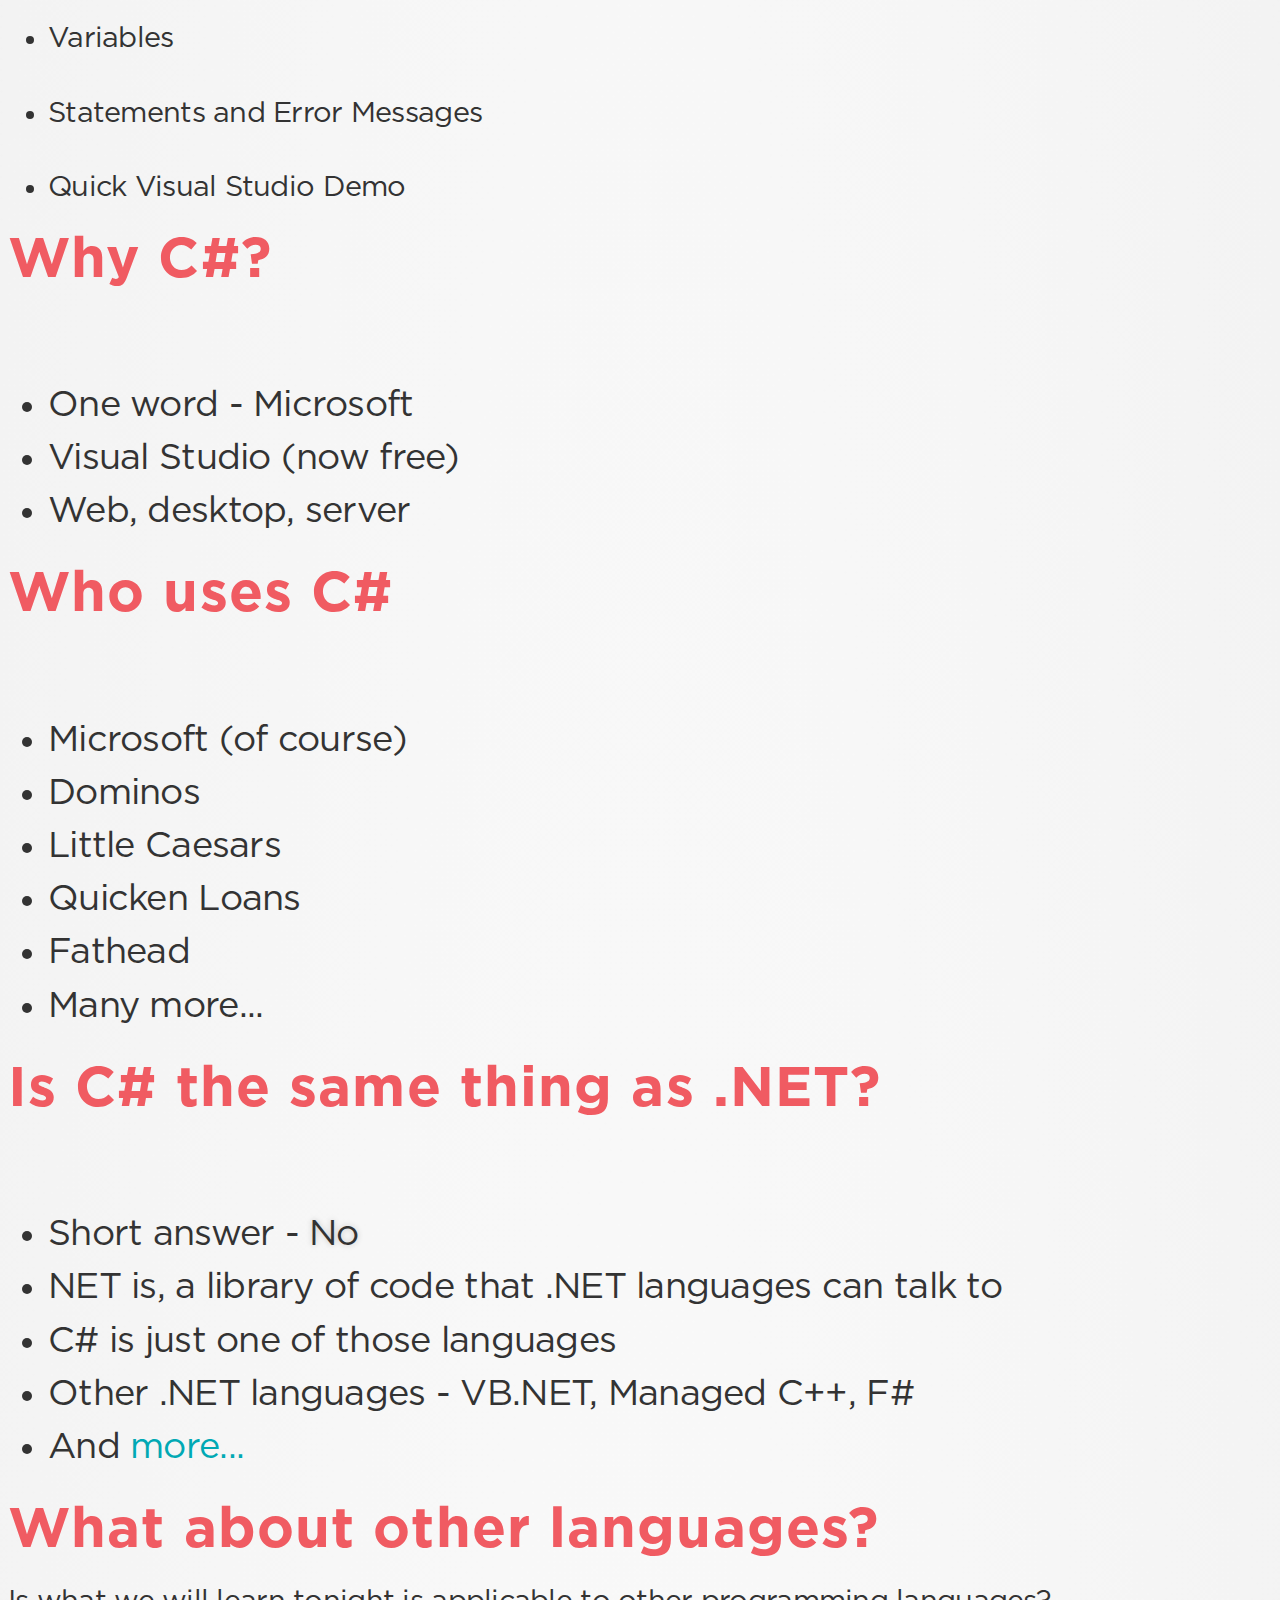
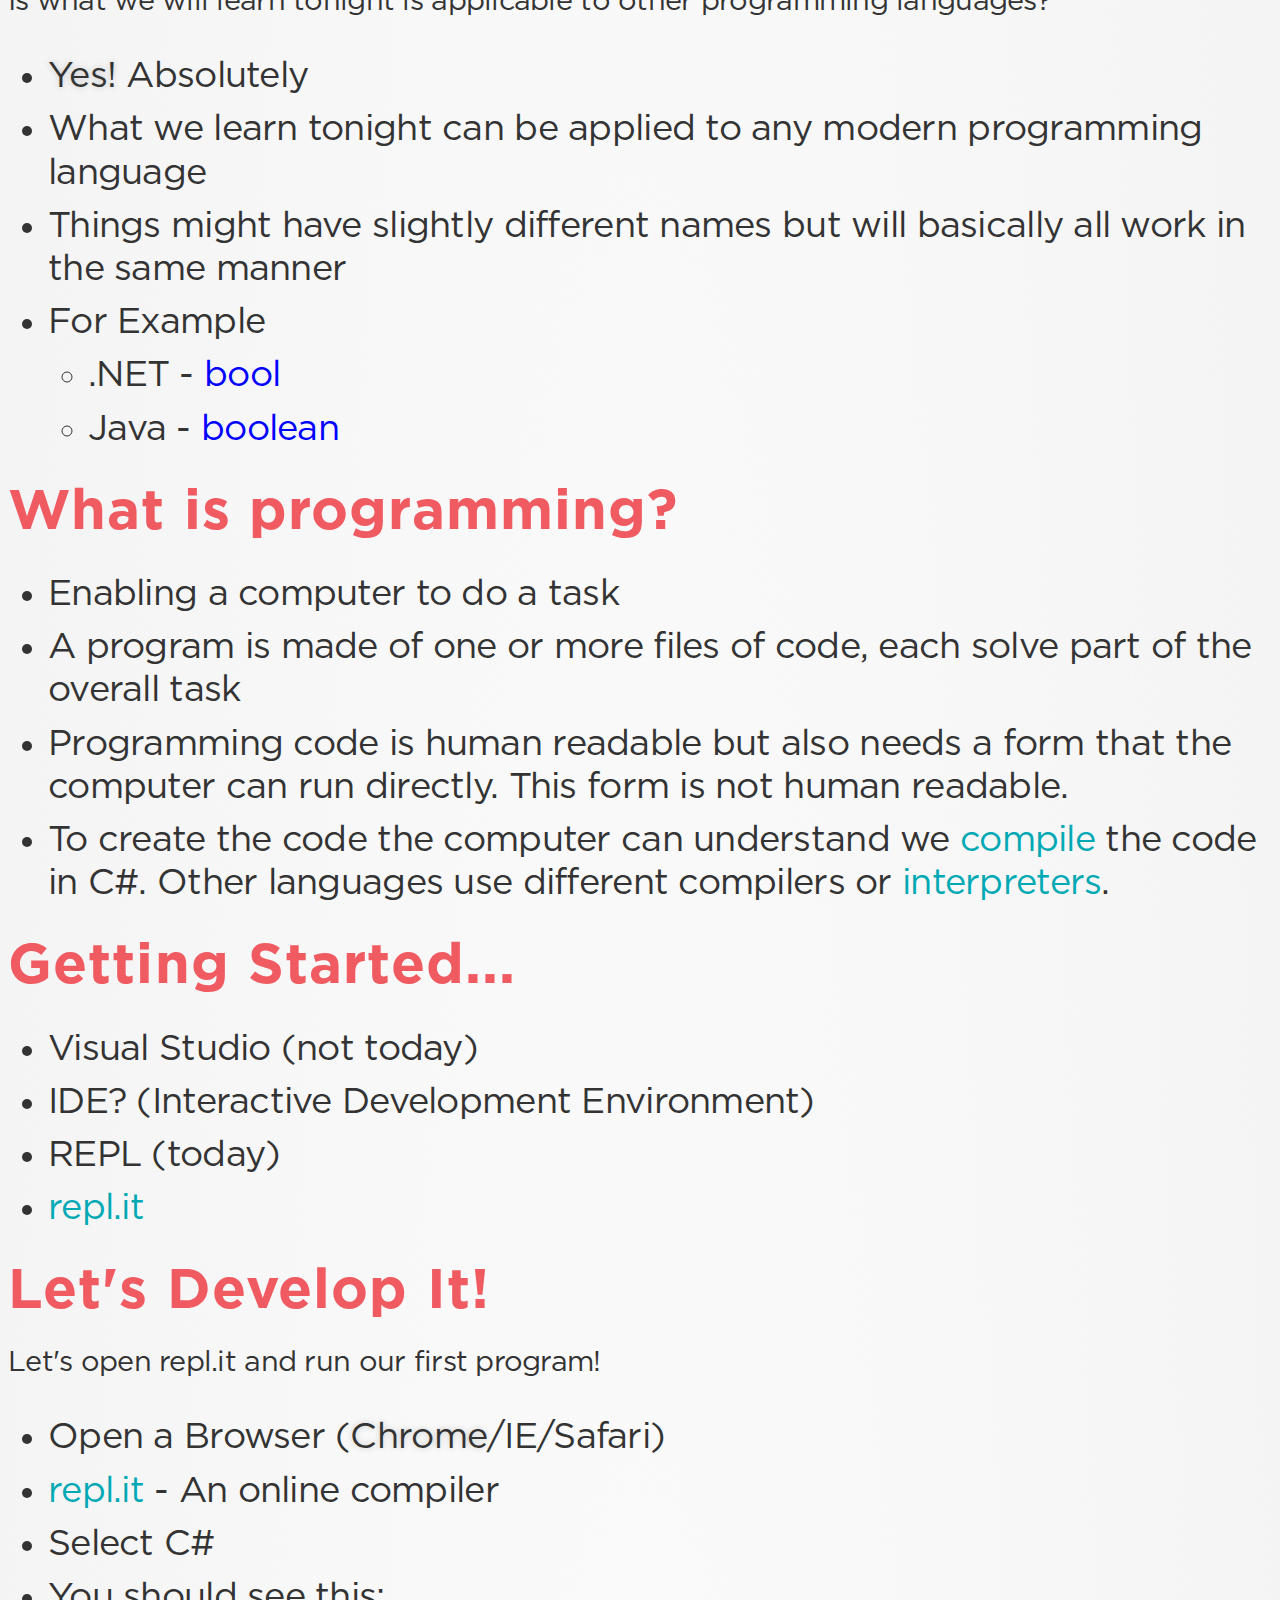
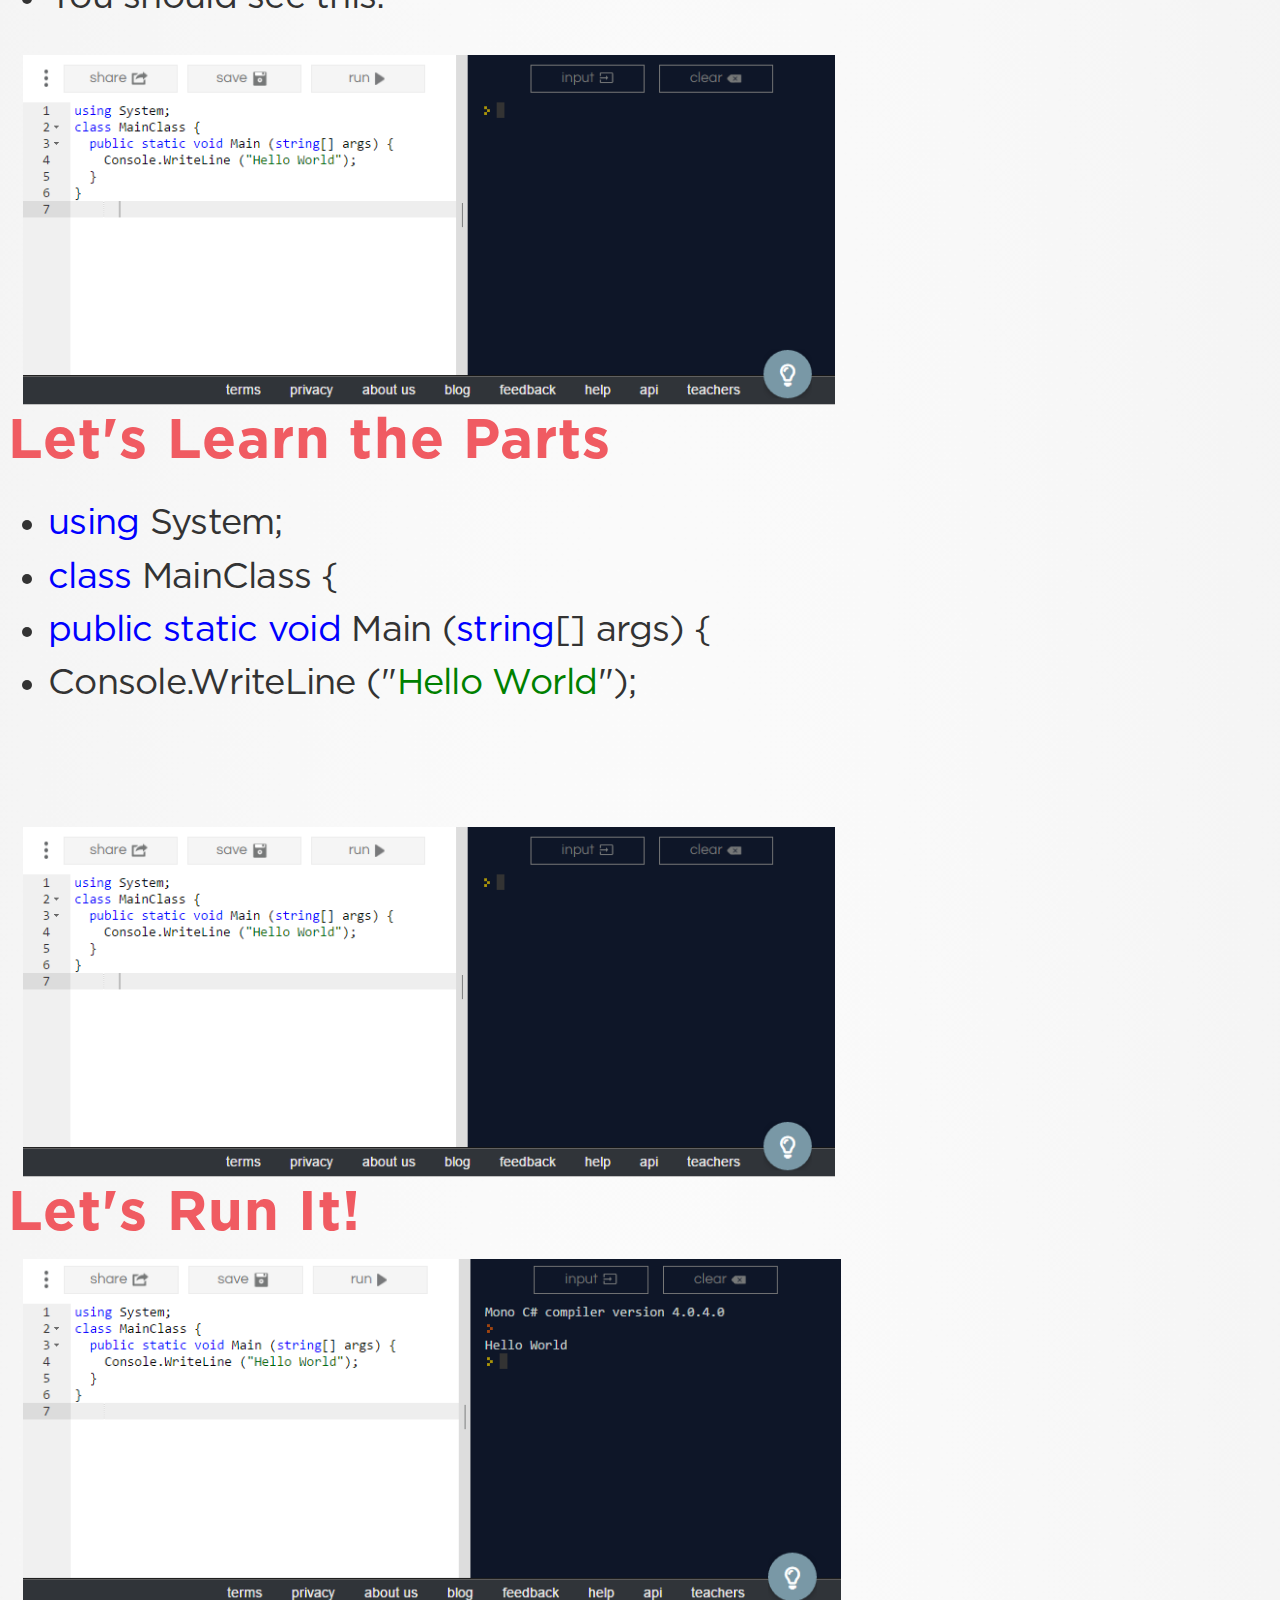
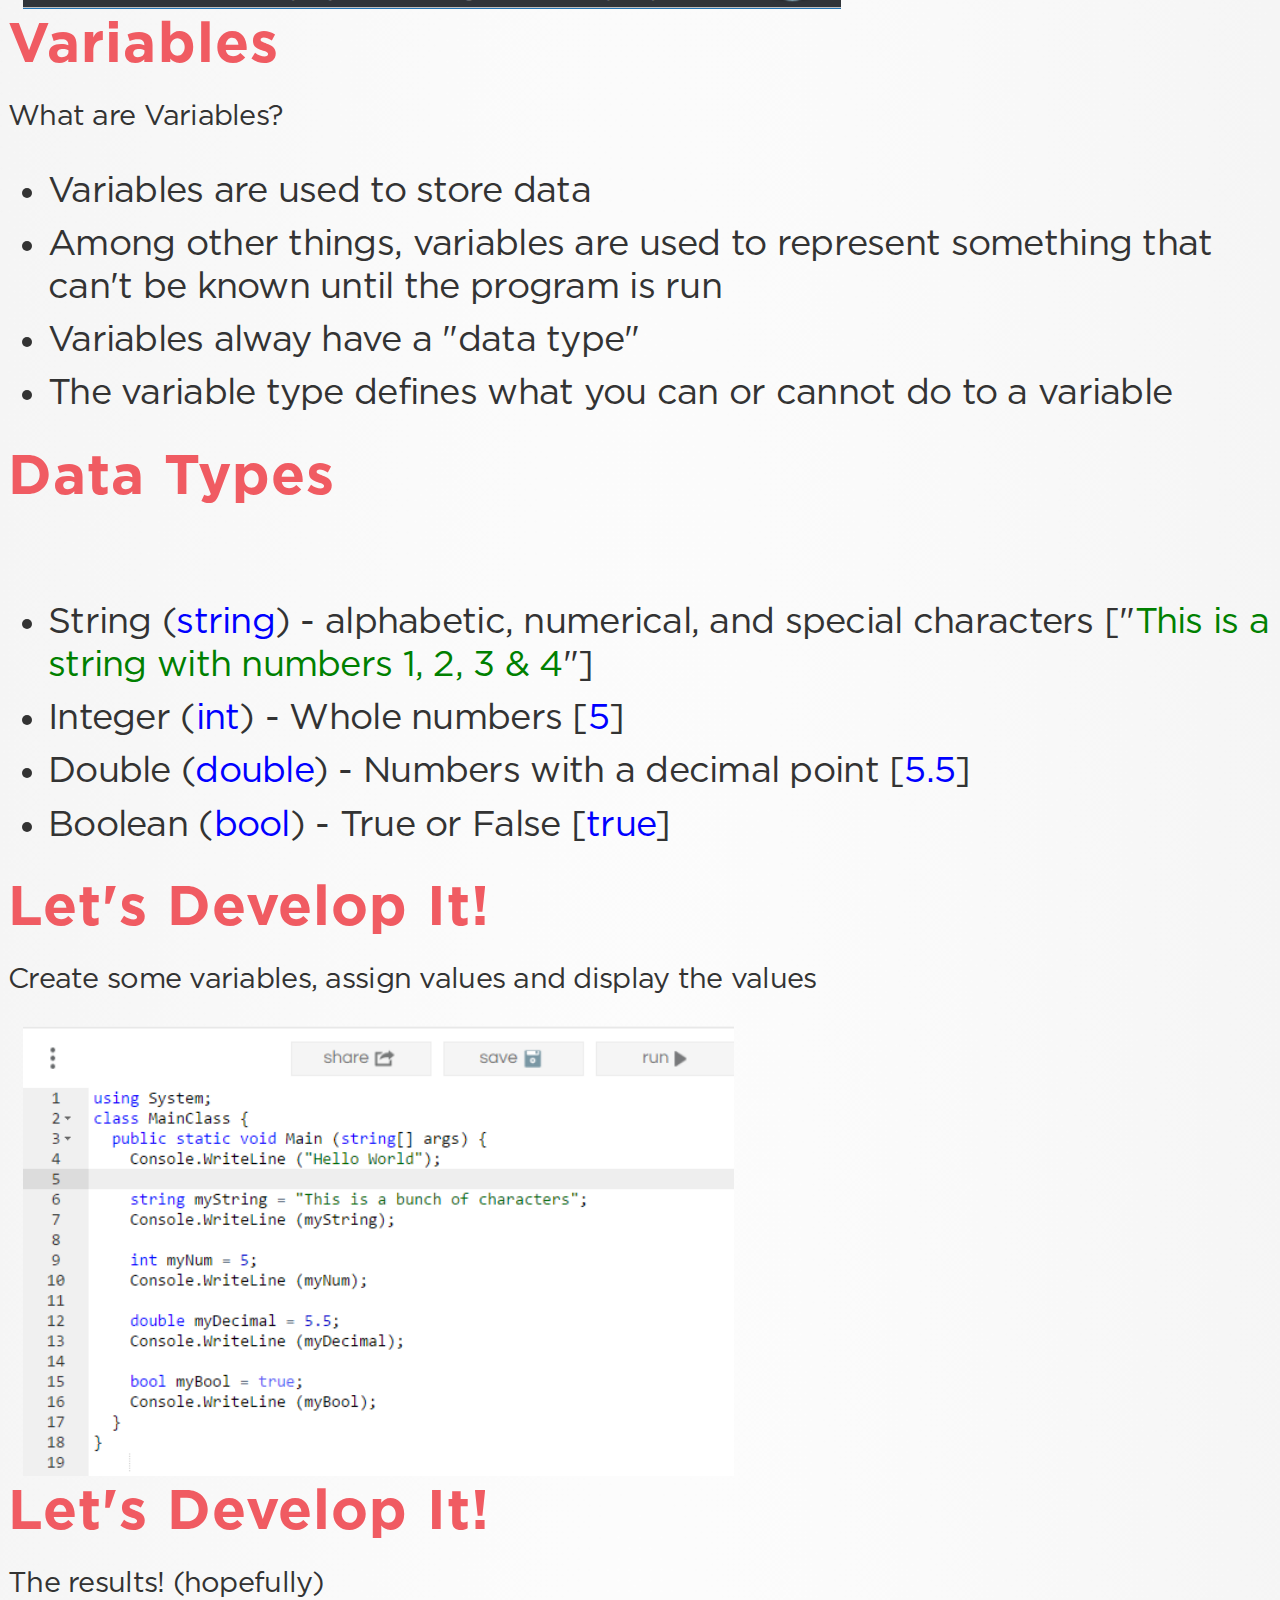
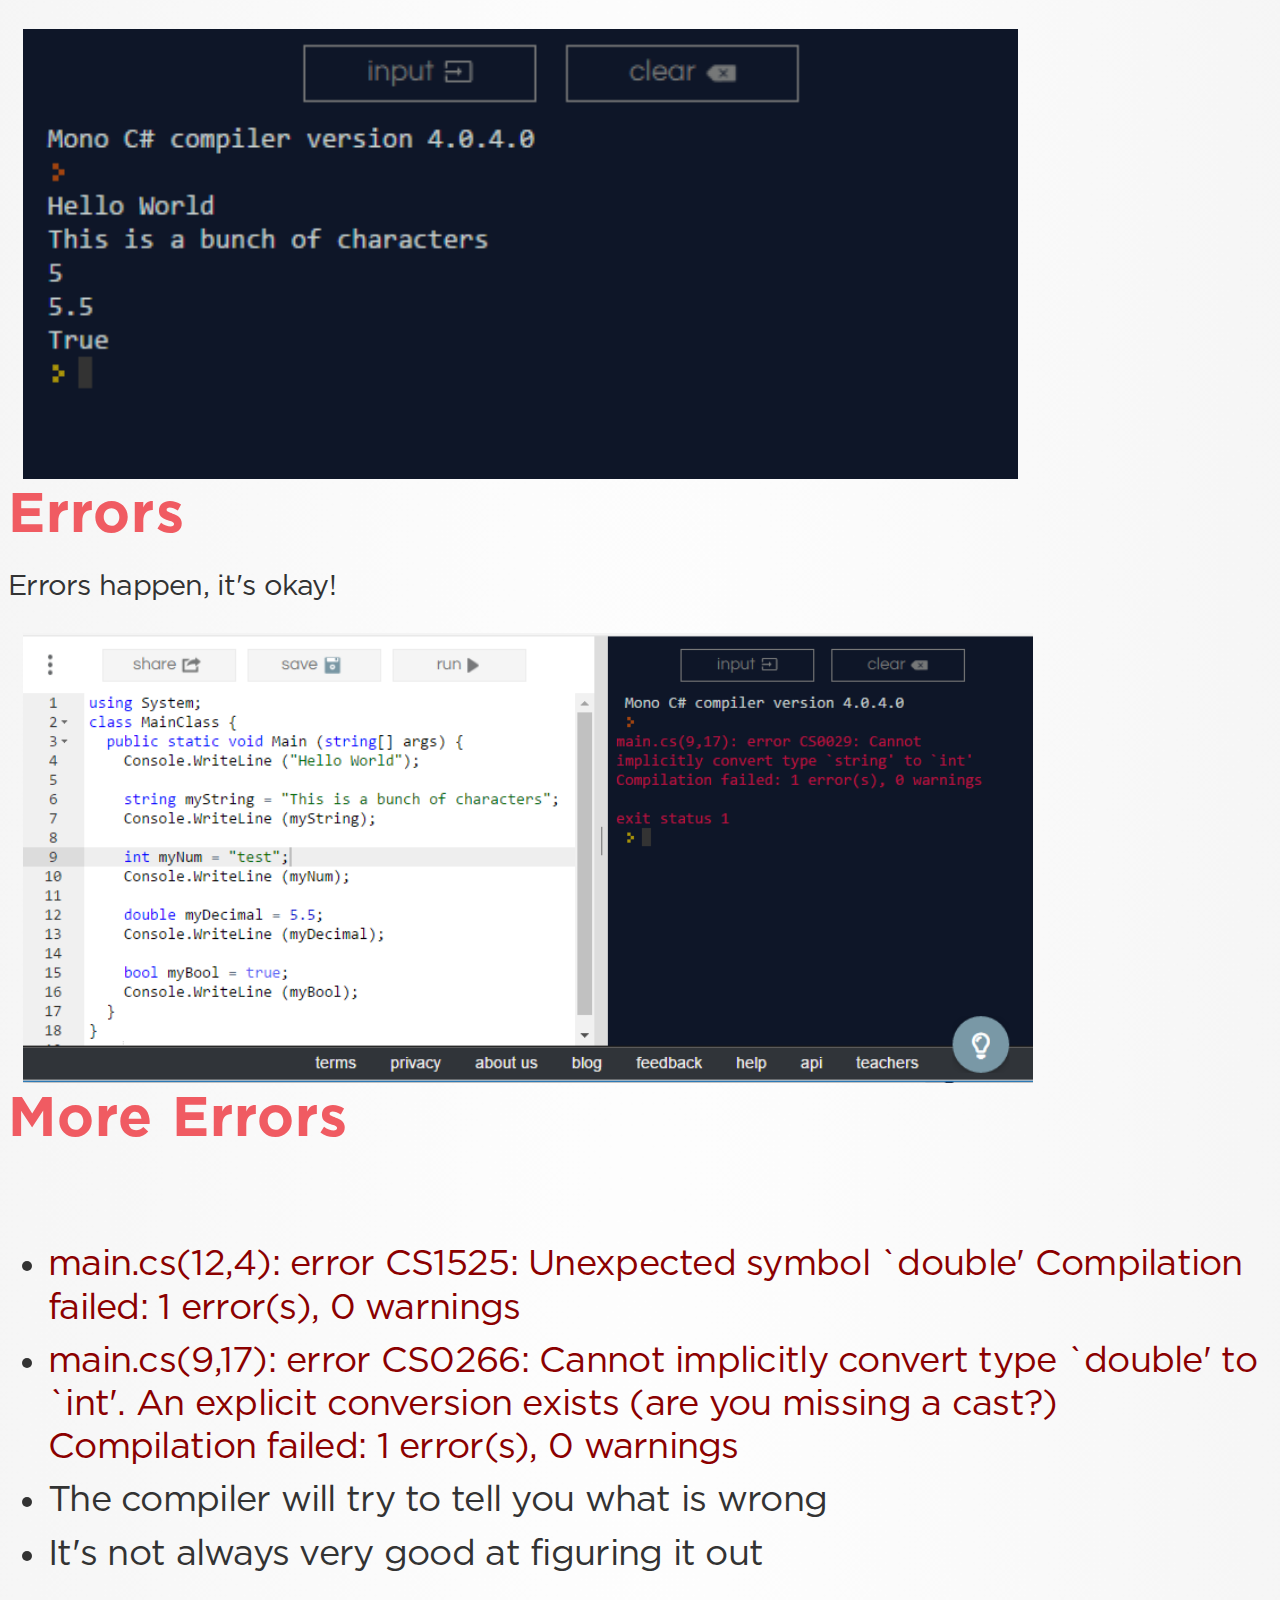
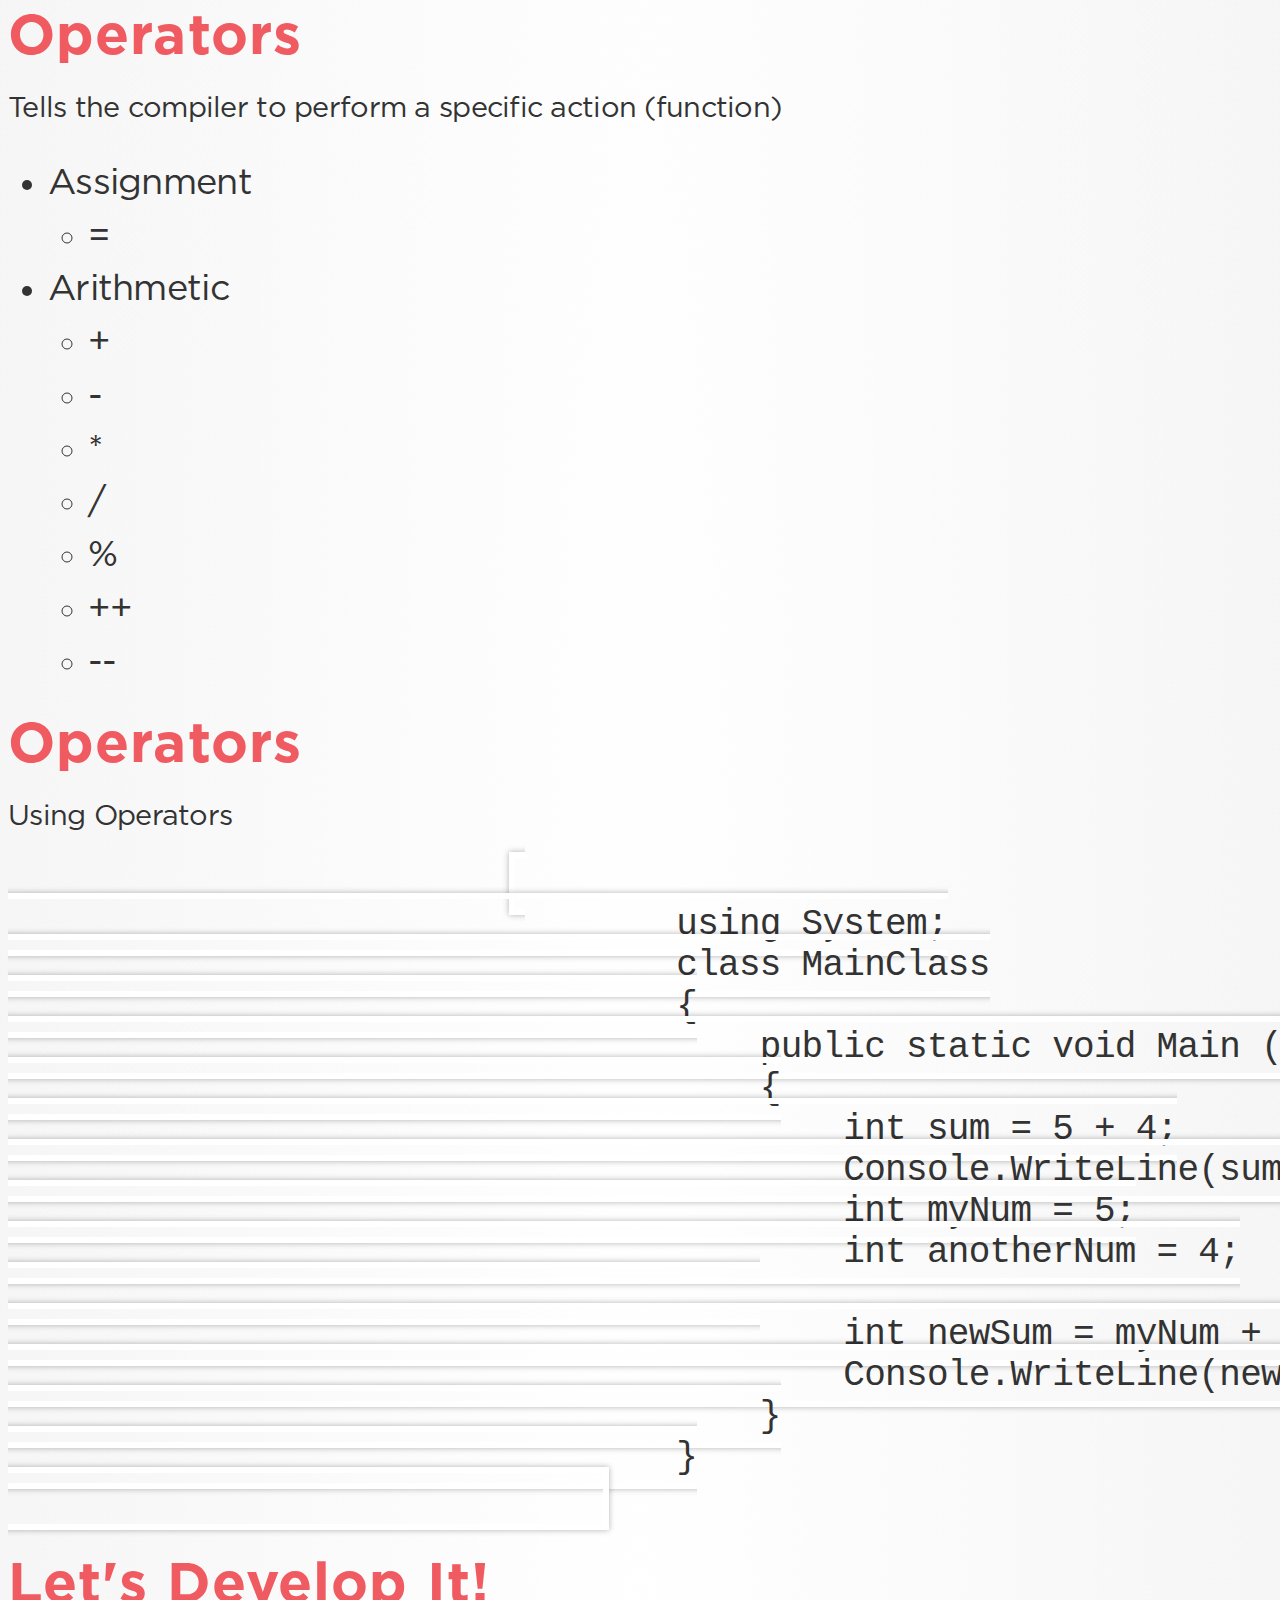
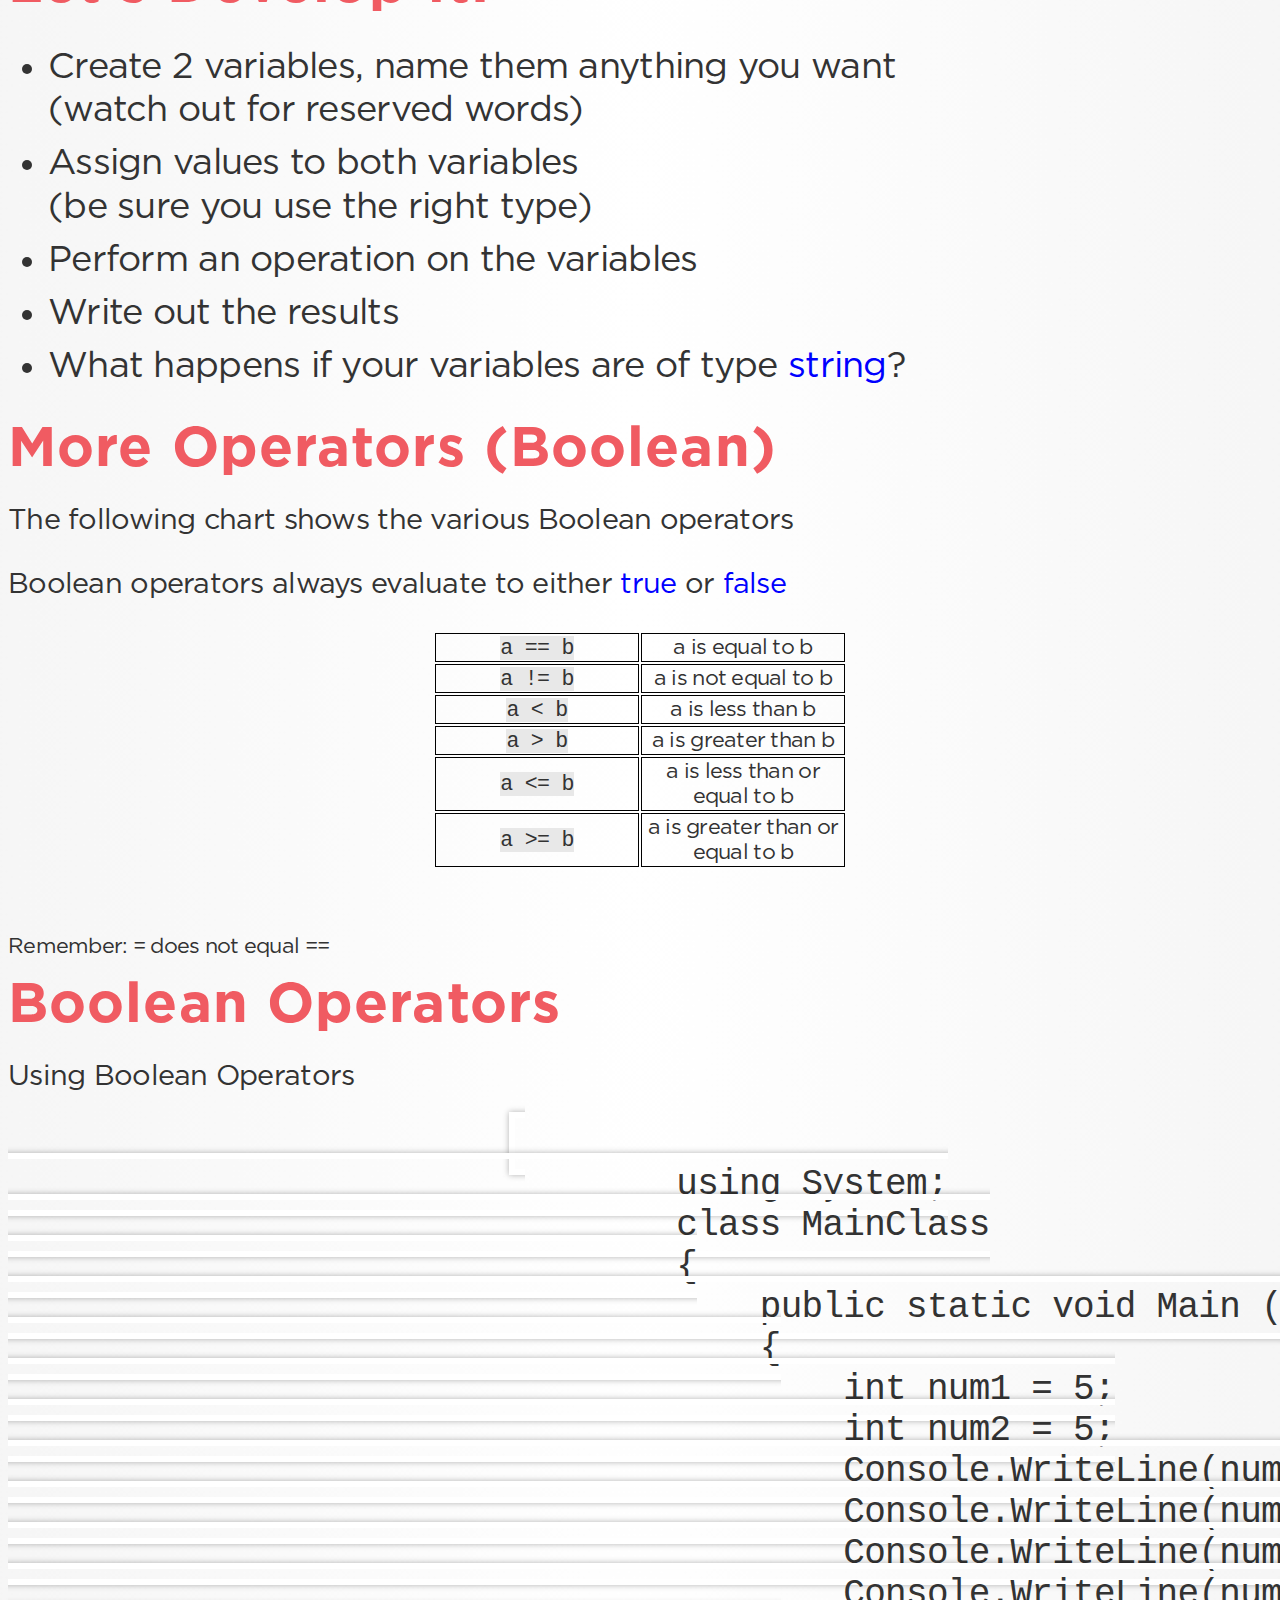
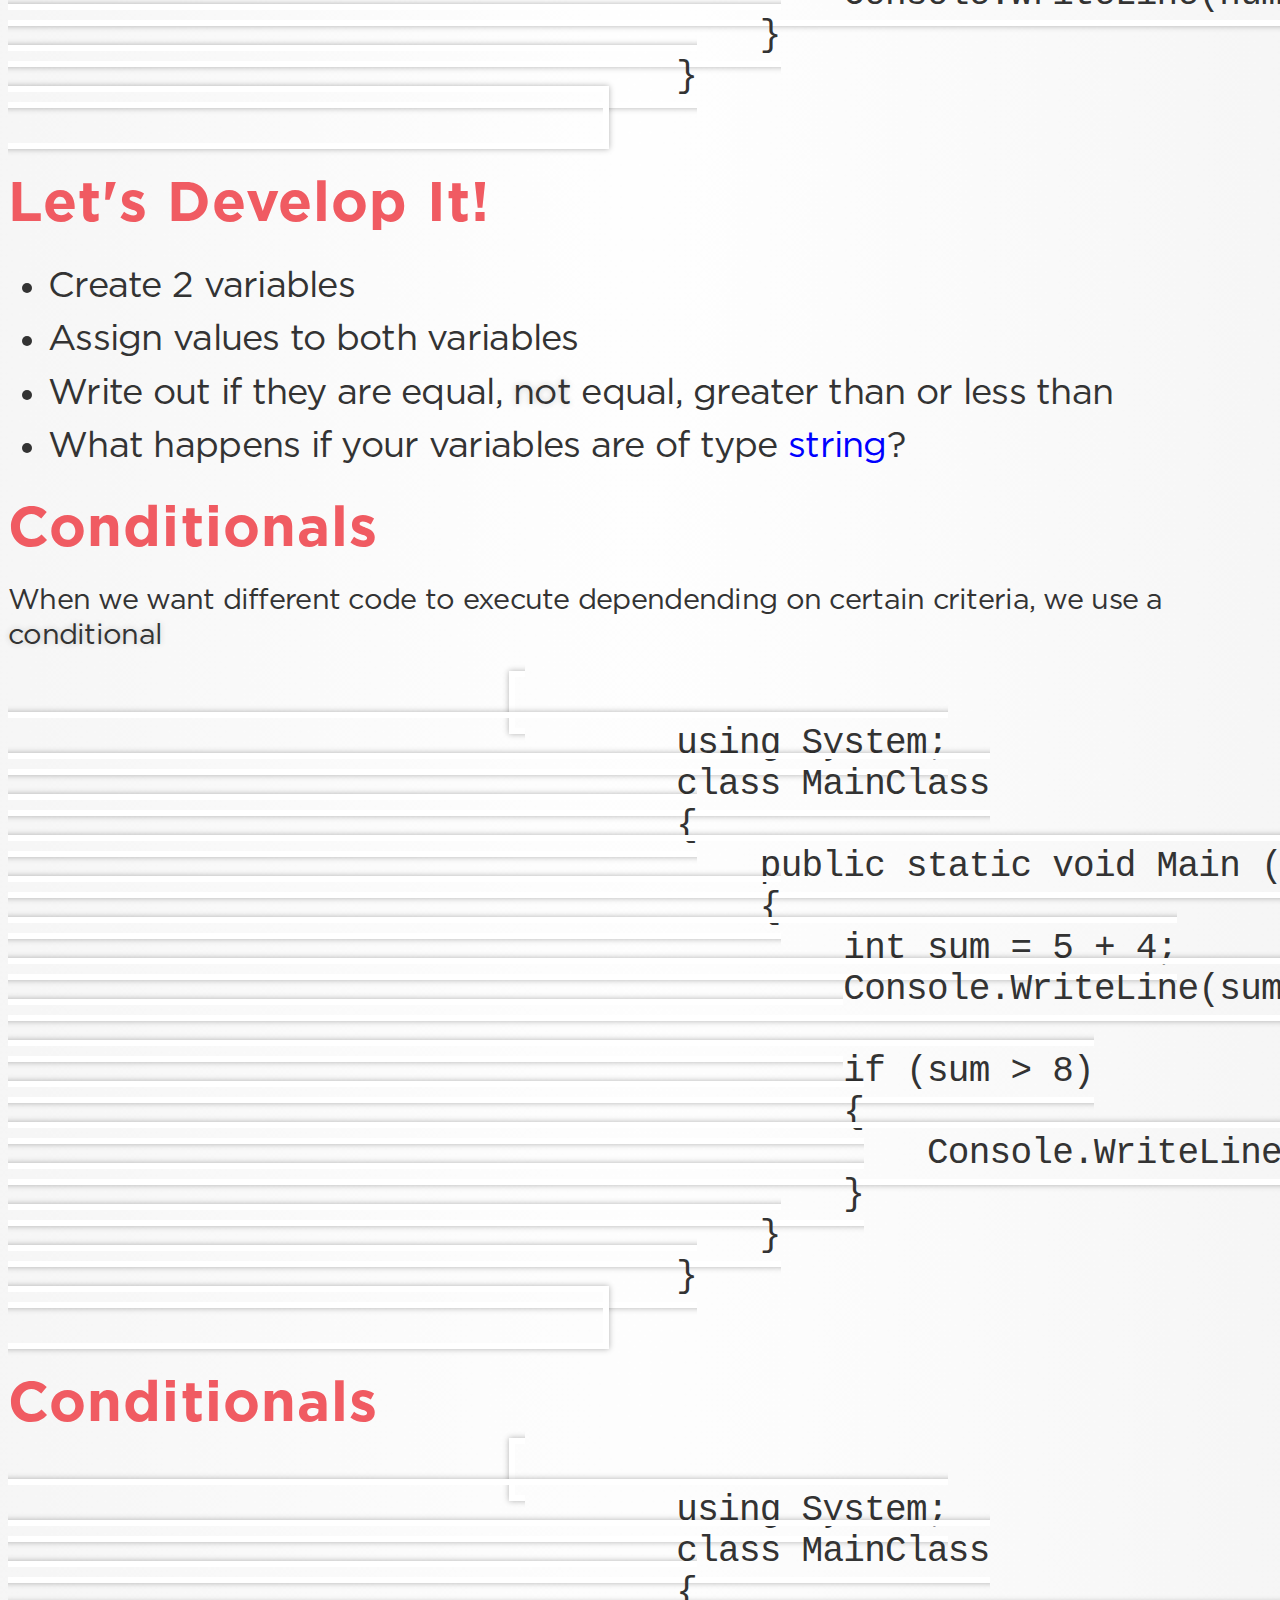
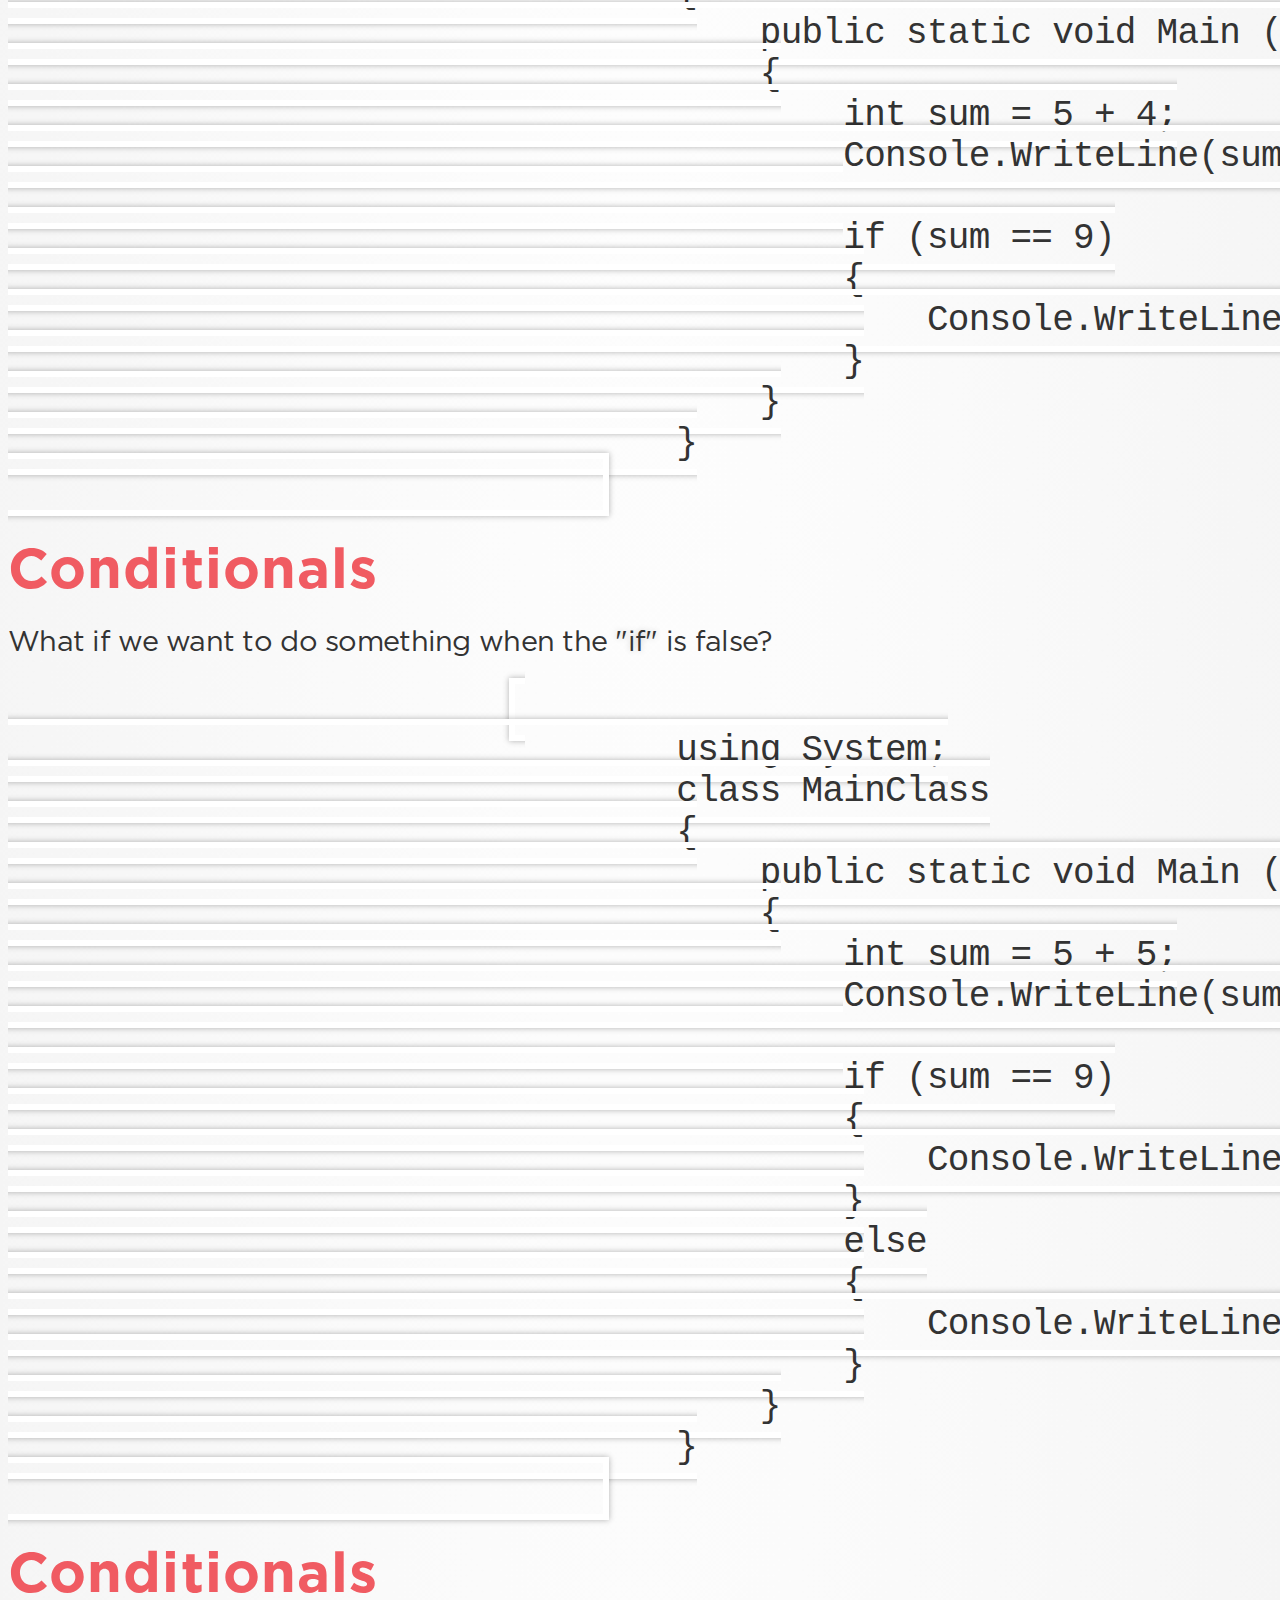
==== commit 7b98f94c: "Merge pull request #2 from rabergman/master" ====
--- a/index.html
+++ b/index.html
@@ -1,580 +1,798 @@
-<!doctype html>
+﻿<!doctype html>
 <html lang="en">
-  <head>
+<head>
     <meta charset="utf-8">
 
-    <title>Girl Develop It ~ Intro to Programming Concepts</title>
-
-    <meta name="description" content="This is a modified version of GDI Boulder's Intro to Programming Concepts">
-    <meta name="author" content="Girl Develop It Boulder ">
+    <title>Girl Develop It </title>
+
+    <meta name="description" content="Intro to Programming (for true beginners!)">
+    <meta name="author" content="Girl Develop It Ann Arbor">
 
     <meta name="apple-mobile-web-app-capable" content="yes" />
     <meta name="apple-mobile-web-app-status-bar-style" content="black-translucent" />
 
+    <link rel="shortcut icon" href="favicon.ico">
+
     <link rel="stylesheet" href="css/reveal.min.css">
     <link rel="stylesheet" href="css/theme/gdiaa.css" id="theme">
-    <link rel="stylesheet" href="lib/css/light.css">
+    <link rel="stylesheet" href="lib/css/rainbow.css">
     <link rel="stylesheet" href="css/print/pdf.css" media="print">
+    <link rel="stylesheet" href="css/site.css">
 
     <script src="lib/js/head.min.js"></script>
 
     <!--[if lt IE 9]>
     <script src="lib/js/html5shiv.js"></script>
     <![endif]-->
-  </head>
-  <body>
+</head>
+<body>
     <div class="reveal">
-      <!-- Any section element inside of this container is displayed as a slide -->
-      <div class="slides">
-
-        <!-- Title -->
-        <section>
-          <img src="images/gdi_logo_badge.png" class="img--bare" height="450px" />
-          <div class="box--small">
-            <h3><span class="blue">Intro to Programming Concepts</span></h3>
-            <h4><span class="green">For True Beginners!</span></h4>
-            <!-- TODO: fill in Your Name & @yourname, or add any other contact info you'd like! -->
-            <p class="copy--xsmall">@gdiannarbor &nbsp; | &nbsp; #gdia2</p>
-          </div>
-        </section>
-
-        <section>
-            <h3>Computer Programs</h3>
-            <ul class="list--tall copy--small box--small">
-                <li>
-                    Computer programs are <span class="green">everywhere.</span>
-                    <ul>
-                        <li>Run parts of your car.</li>
-                        <li>Let you check your email.</li>
-                        <li>Underlie that favorite app on your smartphone.</li>
-                    </ul>
-                </li>
-                <li>But what are they, really?</li>
-            </ul>
-        </section>
-
-        <section>
-            <h3>What is a Computer Program?</h3>
-            <p class="box">At its core, a computer program is<br /><strong>a way of getting something done</strong>.</p>
-            <ul class="copy--small list--tall">
-                <li>One of the ways to accomplish "getting something done" is a list of instructions that tells the computer exactly what to do and allows interaction with human beings.</li>
-                <li>Those instructions have to be written in a "language" that the computer can understand.</li>
-            </ul>
-        </section>
-
-        <section>
-            <h3>Programming Languages</h3>
-            <p class="box copy--small">A programming language is, basically, a set of strings (letters, numbers, commands) that are turned into machine code that the computer can understand.</p>
-            <div>
-                <p class="copy--xsmall">The language you use for a program depends on a number of things:</p>
-                <ul class="list--tall copy--xsmall box--small">
-                    <li>How the program will be used.</li>
-                    <li>What you want the program to do.</li>
-                    <li>What languages you know.</li>
-                </ul>
-            </div>
-        </section>
-
-        <section>
-            <h3>Programming Languages</h3>
-            <p class="box--small">For example:</p>
-            <ul class="list--tall copy--small">
-                <li>To develop websites, you might use <strong>HTML, JavaScript, Python, Java, PHP</strong>.</li>
-                <li>To create databases and move information in and out of them, you might use <strong>MySQL, SQL, Dbase</strong>.</li>
-                <li>To write applications like Microsoft Word or Adobe Acrobat, you might use <strong>C#, Java, Visual Basic</strong></li>
-            </ul>
-        </section>
-
-        <section>
-            <h3>Programming Languages</h3>
-            <ul class="copy--small list--tall box--small">
-                <li>Computers don’t exactly understand programming languages (such as Java or Python). They need to be transformed into the computer language that they can understand.</li>
-                <li>
-                    That computer language is strings of 1’s and 0’s-- binary numbers that most people can’t read easily-- to be able to do anything with them.
-                    <ul class="copy--small">
-                        <li>For example, the letter 'A' in a computer has the binary representation: 01000001.</li>
-                    </ul>
-                </li>
-                <li>Despite being able to decipher those unintelligible strings of 1’s and 0’s, computers are actually pretty dumb. </li>
-            </ul>
-        </section>
-
-        <section>
-            <h3>Important to Remember</h3>
-            <p class="copy--small box">One of the most important things to remember is that when programming, you are doing something for people, and that the computer and the program mediate that. </p>
-            <small><a href="http://www.developsense.com" target-"_blank">~Michael Bolton</a> (Software Tester extraordinaire)</small>
-        </section>
-
-        <section>
-            <h3>Computers are Dumb</h3>
-            <ul class="copy--small box--small list--tall">
-                <li>Computers can only do what they have instructions for-- and they take those instructions VERY literally.</li>
-                <li>As a result, you have to tell them every single thing you want them to do and every single thing to take into consideration. </li>
-                <li>If you leave any instructions out (or put them in the “wrong” order), the results might not be what you expect.</li>
-            </ul>
-        </section>
-
-        <!--        <section>
-                        <h3>Demonstration</h3>
-                        <ul class="copy--small box--small list--tall">
-                            <li>One person is the "program", and one person is the "computer".</li>
-                            <li>The "computer" has to do literally what the "program" says to do!</li>
-                            <li>We did one person (program) telling the other person (computer) what to do verbatim (answering the phone)</li>
-                        </ul>
-                    </section>
-        -->
-        <section>
-            <h3>Memory</h3>
-            <p class="copy--small box">A computer doesn't have a memory like we do.</p>
-            <p class="copy--xsmall box">Sure, a computer has "memory"-- In fact it has a few different kinds...</p>
-        </section>
-
-        <section>
-            <h3>Kinds of Memory - ROM</h3>
-            <ul class="list--tall copy--small box--small">
-                <li><b>ROM</b> or <b>Read-only memory</b> is the more permanent kind.</li>
-                <li>ROM is used in the computer so that the processor does not have to look for important pieces of data when switched on, like the operating system.</li>
-                <li>For the most part, you cannot edit files in ROM and data on it cannot be erased by turning off your computer.</li>
-            </ul>
-        </section>
-
-        <section>
-            <h3>Kinds of Memory -<br /> Hard-Disk Storage</h3>
-            <ul class="list--tall copy--small box--small">
-                <li>More permanent, more long term memory.</li>
-                <li>This memory is what the computer uses to store programs and files that you create.</li>
-                <li>Examples would be the hard drive on the computer, thumb drive, or external hard drive.</li>
-            </ul>
-        </section>
-
-        <section>
-            <h3>Kinds of Memory - RAM</h3>
-            <ul class="list--tall copy--small box--small">
-                <li><b>RAM</b> or <b>Random-access memory</b> is less permanent.</li>
-                <li>RAM is the memory that the computer uses to do its "thinking" (such as when you're working on a Word document, the changes you make before you hit Save, are stored in RAM).</li>
-                <li>It holds raw data waiting to be processed as well as the program instructions for processing that data</li>
-                <li>It holds the results of processing until they can be stored more permanently on disk or tape </li>
-                <li>When computer is turned off, data in RAM is gone and cannot be recovered unless it has been saved.</li>
-            </ul>
-        </section>
-
-        <!--<section>
-            <h3>How does Ram Work?</h3>
-            <ul class="list--tall copy--small box--small">
-                <li>Microscopic parts called capacitors hold bits that represent data as 1s and 0s</li>
-                <li>A RAM address helps locate data as needed for processing</li>
-                <li>RAM is volatile which means it requires electrical power to hold data</li>
-            </ul>
-        </section>
-
-        <section>
-            <h3>How does Ram Work?</h3>
-            <img src="images/RAM.png" />
-        </section>-->
-
-        <section>
-            <h4>Difference between RAM and Hard-Disk Storage?</h4>
-            <ul class="list--tall copy--small box--small">
-                <li> RAM is temporary storage</li>
-                <li> Hard-disk storage is more permanent </li>
-                <li> RAM has less storage capacity </li>
-                <li> Hard-disk has more storage capacity  </li>
-            </ul>
-        </section>
-
-
-        <section>
-            <h3>Programming structures</h3>
-            <ul class="list--tall copy--small box--small">
-                <li>
-                    No matter what programming language you use, the structures that are available are usually fairly similar.
-                    <ul>
-                        <li><span class="green">Variables</span></li>
+        <!-- Any section element inside of this container is displayed as a slide -->
+        <div class="slides">
+
+            <!-- Title -->
+            <section>
+                <img src="images/gdi_logo_badge.png" class="img--bare" height="400" />
+                <div class="box--small">
+                    <h3><span class="blue">The Iron Yard Presents:<br />Intro to Coding</span></h3>
+                    <h4><span class="green">For True Beginners!</span></h4>
+                    <p class="copy--xsmall">Ronda Bergman &nbsp; | &nbsp; @rabergman &nbsp; | &nbsp; @gdiannarbor &nbsp; | &nbsp; #gdia2</p>
+                </div>
+            </section>
+
+            <!-- Introduce Instructor -->
+            <section>
+                <div class="box--small">
+                    <h3 class="event__title">About Me</h3>
+                    <img src="images/ronda1.jpg" class="img--bare box" width="254" />
+                    <p><small>Ronda Bergman &nbsp; | &nbsp; @rabergman</small></p>
+                </div>
+            </section>
+
+            <section>
+
+                <!-- What we will cover today -->
+                <section>
+                    <h3>What we will cover today</h3>
+                    <ul class="list--xtall box--small copy--small">
+                        <li>Why C#?</li>
+                        <li>What is programming?</li>
+                        <li>Getting started...</li>
+                        <li>Variables</li>
+                        <li>Statements and Error Messages</li>
+                        <li>Quick Visual Studio Demo</li>
+                    </ul>
+                </section>
+
+                <!-- Why C#? -->
+                <section>
+                    <h3>Why C#?</h3><br />
+                    <ul>
+                        <li>One word - Microsoft</li>
+                        <li>Visual Studio (now free)</li>
+                        <li>Web, desktop, server</li>
+                    </ul>
+                </section>
+
+                <!-- Who uses C# -->
+                <section>
+                    <h3>Who uses C#</h3><br />
+                    <ul>
+                        <li>Microsoft (of course)</li>
+                        <li>Dominos</li>
+                        <li>Little Caesars</li>
+                        <li>Quicken Loans</li>
+                        <li>Fathead</li>
+                        <li>Many more...</li>
+                    </ul>
+                </section>
+
+                <!-- Is C# the same thing as .NET? -->
+                <section>
+                    <h3>Is C# the same thing as .NET?</h3><br />
+                    <ul>
+                        <li>Short answer - <strong>No</strong></li>
+                        <li>NET is, a library of code that .NET languages can talk to</li>
+                        <li>C# is just one of those languages</li>
+                        <li>Other .NET languages - VB.NET, Managed C++, F#</li>
+                        <li>And <a href="https://en.wikipedia.org/wiki/Category:.NET_programming_languages">more...</a></li>
+                    </ul>
+                </section>
+
+                <!-- What about other languages? -->
+                <section>
+                    <h3>What about other languages?</h3>
+                    <p class="box--small copy--small">Is what we will learn tonight is applicable to other programming languages?</p>
+                    <ul>
+                        <li><strong>Yes!</strong> Absolutely</li>
+                        <li>What we learn tonight can be applied to any modern programming language</li>
+                        <li>Things might have slightly different names but will basically all work in the same manner</li>
                         <li>
-                            Logical structures:
+                            For Example
                             <ul>
-                                <li><span class="blue">If/Else statements</span></li>
-                                <li><span class="yellow">Loops</span></li>
+                                <li>.NET - <span class="blue-code">bool</span></li>
+                                <li>Java - <span class="blue-code">boolean</span></li>
                             </ul>
                         </li>
-                    </ul>
-                </li>
-            </ul>
-        </section>
-
-        <section>
-            <h3>Variables</h3>
-            <ul class="list--tall copy--small box--small">
-                <li>A <span class="green">variable</span> is essentially a <strong>storage container for information</strong>.</li>
-                <li>
-                    Examples:
+                        
+                    </ul>
+                </section>
+
+            </section>
+
+            <section>
+
+                <!-- What is programming? -->
+                <section>
+                    <h3>What is programming?</h3>
+                    <ul>
+                        <li>Enabling a computer to do a task</li>
+                        <li>A program is made of one or more files of code, each solve part of the overall task</li>
+                        <li>Programming code is human readable but also needs a form that the computer can run directly.
+                            This form is not human readable.</li>
+                        <li>To create the code the computer can understand
+                            we <a href="https://en.wikipedia.org/wiki/Compiler">compile</a>
+                            the code in C#. Other languages use different compilers
+                            or <a href="http://en.wikipedia.org/wiki/Interpreter_(computing)">interpreters</a>.
+                        </li>
+                    </ul>
+                </section>
+
+                <!-- Getting Started -->
+                <section>
+                    <h3>Getting Started...</h3>
+                    <ul>
+                        <li>Visual Studio (not today)</li>
+                        <li>IDE? (Interactive Development Environment)</li>
+                        <li>REPL (today)</li>
+                        <li><a href="http://repl.it/languages/csharp">repl.it</a></li>
+                    </ul>
+                </section>
+
+            </section>
+
+            <section>
+
+                <!-- Let's Develop It! -->
+                <section>
+                    <h3>Let's Develop It!</h3>
+                    <p class="box--small copy--small">Let's open repl.it and run our first program!</p>
+                    <ul>
+                        <li>Open a Browser (<strong>Chrome</strong>/IE/Safari)</li>
+                        <li><a href="http://repl.it" target="_blank">repl.it</a> - An online compiler</li>
+                        <li>Select C#</li>
+                        <li>You should see this:</li>
+                    </ul>
+                    <img src="images/repl.png" class="img--bare" height="350" />
+                </section>
+
+                <!-- Let's Learn the Parts -->
+                <section>
+                    <h3>Let's Learn the Parts</h3>
+                    <ul>
+                        <li><span class="blue-code">using</span> System;</li>
+                        <li><span class="blue-code">class</span> MainClass {</li>
+                        <li><span class="blue-code">public static void</span> Main (<span class="blue-code">string</span>[] args) {</li>
+                        <li>Console.WriteLine ("<span class="green-code">Hello World</span>");</li>
+                    </ul>
+                    <br /><br />
+                    <img src="images/repl.png" class="img--bare" height="350" />
+                </section>
+
+                <!-- Let's Develop It! -->
+                <section>
+                    <h3>Let's Run It!</h3>
+                    <img src="images/replRun.png" class="img--bare" height="350" />
+                </section>
+
+            </section>
+
+            <section>
+
+                <!-- Variables -->
+                <section>
+                    <h3>Variables</h3>
+                    <p class="box--small copy--small">What are Variables?</p>
+                    <ul>
+                        <li>Variables are used to store data</li>
+                        <li>Among other things, variables are used to represent something that can't be known until the program is run</li>
+                        <li>Variables alway have a "data type"</li>
+                        <li>The variable type defines what you can or cannot do to a variable</li>
+                    </ul>
+                </section>
+
+                <!-- Data Types -->
+                <section>
+                    <h3>Data Types</h3>
+                    <br />
+                    <ul>
+                        <li>
+                            String (<span class="blue-code">string</span>) - alphabetic, numerical,
+                            and special characters ["<span class="green-code">This is a string with numbers 1, 2, 3 &amp; 4</span>"]
+                        </li>
+                        <li>Integer (<span class="blue-code">int</span>) - Whole numbers [<span class="blue-code">5</span>]</li>
+                        <li>Double (<span class="blue-code">double</span>) - Numbers with a decimal point [<span class="blue-code">5.5</span>]</li>
+                        <li>Boolean (<span class="blue-code">bool</span>) - True or False [<span class="blue-code">true</span>]</li>
+                    </ul>
+                </section>
+
+                <!-- Let's Develop It! -->
+                <section>
+                    <h3>Let's Develop It!</h3>
+                    <p class="box--small copy--small">Create some variables, assign values and display the values</p>
+                    <img src="images/variables.png" class="img--bare" height="450" />
+                </section>
+
+                <!-- Let's Develop It! -->
+                <section>
+                    <h3>Let's Develop It!</h3>
+                    <p class="box--small copy--small">The results! (hopefully)</p>
+                    <img src="images/variables1.png" class="img--bare" height="450" />
+                </section>
+
+                <!-- Errors -->
+                <section>
+                    <h3>Errors</h3>
+                    <p class="box--small copy--small">Errors happen, it's okay!</p>
+                    <img src="images/error.png" class="img--bare" height="450" />
+                </section>
+
+                <!-- More Errors -->
+                <section>
+                    <h3>More Errors</h3>
+                    <br />
+                    <ul>
+                        <li>
+                            <span class="pink-results">
+                                main.cs(12,4): error CS1525: Unexpected
+                                symbol `double' Compilation failed: 1 error(s), 0 warnings
+                            </span>
+                        </li>
+                        <li>
+                            <span class="pink-results">
+                                main.cs(9,17): error CS0266: Cannot
+                                implicitly convert type `double' to `int'. An explicit
+                                conversion exists (are you missing a cast?) Compilation
+                                failed: 1 error(s), 0 warnings
+                            </span>
+                        </li>
+                        <li>The compiler will try to tell you what is wrong</li>
+                        <li>It's not always very good at figuring it out</li>
+                    </ul>
+                </section>
+
+            </section>
+
+            <section>
+
+                <!-- Operators -->
+                <section>
+                    <h3>Operators</h3>
+                    <p class="box--small copy--small">Tells the compiler to perform a specific action (function)</p>
+                    <ul>
+                        <li>
+                            Assignment
+                            <ul>
+                                <li>=</li>
+                            </ul>
+                        </li>
+                        <li>
+                            Arithmetic
+                            <ul>
+                                <li>+</li>
+                                <li>-</li>
+                                <li>*</li>
+                                <li>/</li>
+                                <li>%</li>
+                                <li>++</li>
+                                <li>--</li>
+                            </ul>
+                        </li>
+                    </ul>
+                </section>
+
+                <!-- Operators -->
+                <section>
+                    <h3>Operators</h3>
+                    <p class="box--small copy--small">Using Operators</p>
+                    <div>
+                        <pre>
+                        <code class="cs" contenteditable="true">
+                                using System;
+                                class MainClass
+                                {
+                                    public static void Main (string[] args)
+                                    {
+                                        int sum = 5 + 4;
+                                        Console.WriteLine(sum);
+                                        int myNum = 5;
+                                        int anotherNum = 4;
+                                    
+                                        int newSum = myNum + anotherNum;
+                                        Console.WriteLine(newSum);
+                                    }
+                                }
+                            </code>
+                        </pre>
+                    </div>
+                </section>
+
+                <!-- Let's Develop It! -->
+                <section>
+                    <h3>Let's Develop It!</h3>
+                    <ul>
+                        <li>Create 2 variables, name them anything you want<br />(watch out for reserved words)</li>
+                        <li>Assign values to both variables<br />(be sure you use the right type)</li>
+                        <li>Perform an operation on the variables</li>
+                        <li>Write out the results</li>
+                        <li>What happens if your variables are of type <span class="blue-code">string</span>?</li>
+                    </ul>
+                </section>
+
+                <!-- More Operators -->
+                <section>
+                    <h3>More Operators (Boolean)</h3>
+                    <p class="box--small copy--small">The following chart shows the various Boolean operators</p>
+                    <p class="box--small copy--small">Boolean operators always evaluate to either <span class="blue-code">true</span> or <span class="blue-code">false</span></p>
+                    <table class="copy--xsmall" style="width: auto; margin: 0 auto;">
+                        <tbody>
+                            <tr>
+                                <td style="width: 200px;"><code>a == b</code></td>
+                                <td>a is equal to b</td>
+                            </tr>
+                            <tr>
+                                <td style="width: 200px;"><code>a != b</code></td>
+                                <td>a is not equal to b</td>
+                            </tr>
+                            <tr>
+                                <td style="width: 200px;"><code>a &lt; b</code></td>
+                                <td>a is less than b</td>
+                            </tr>
+                            <tr>
+                                <td style="width: 200px;"><code>a &gt; b</code></td>
+                                <td>a is greater than b</td>
+                            </tr>
+                            <tr>
+                                <td style="width: 200px;"><code>a &lt;= b</code></td>
+                                <td>a is less than or equal to b</td>
+                            </tr>
+                            <tr>
+                                <td style="width: 200px;"><code>a &gt;= b</code></td>
+                                <td>a is greater than or equal to b</td>
+                            </tr>
+                        </tbody>
+                    </table>
+                    <br />
+                    <p class="copy--xsmall">Remember: = does not equal ==</p>
+                </section>
+
+                <!-- Boolean Operators -->
+                <section>
+                    <h3>Boolean Operators</h3>
+                    <p class="box--small copy--small">Using Boolean Operators</p>
+                    <div>
+                        <pre>
+                        <code class="cs" contenteditable="true">
+                                using System;
+                                class MainClass
+                                {
+                                    public static void Main (string[] args)
+                                    {
+                                        int num1 = 5;
+                                        int num2 = 5;
+                                        Console.WriteLine(num1 == num2);
+                                        Console.WriteLine(num1 != num2);
+                                        Console.WriteLine(num1 > num2);
+                                        Console.WriteLine(num1 >= num2);
+                                    }
+                                }
+                            </code>
+                        </pre>
+                    </div>
+                </section>
+
+                <!-- Let's Develop It! -->
+                <section>
+                    <h3>Let's Develop It!</h3>
+                    <ul>
+                        <li>Create 2 variables</li>
+                        <li>Assign values to both variables</li>
+                        <li>Write out if they are equal, <strong>not</strong> equal, greater than or less than</li>
+                        <li>What happens if your variables are of type <span class="blue-code">string</span>?</li>
+                    </ul>
+                </section>
+
+            </section>
+
+            <section>
+
+                <!-- Conditionals 1 -->
+                <section>
+                    <h3>Conditionals</h3>
+                    <p class="box--small copy--small">
+                        When we want different code to execute dependending on certain criteria, we use a <strong>conditional</strong>
+                    </p>
+                    <div>
+                        <pre>
+                        <code class="cs" contenteditable="true">
+                                using System;
+                                class MainClass
+                                {
+                                    public static void Main (string[] args)
+                                    {
+                                        int sum = 5 + 4;
+                                        Console.WriteLine(sum);
+                                        
+                                        if (sum > 8)
+                                        {
+                                            Console.WriteLine("Greater than 8!");
+                                        }
+                                    }
+                                }
+                            </code>
+                        </pre>
+                    </div>
+                </section>
+
+                <!-- Conditionals 2 -->
+                <section>
+                    <h3>Conditionals</h3>
+                    <div>
+                        <pre>
+                        <code class="cs" contenteditable="true">
+                                using System;
+                                class MainClass
+                                {
+                                    public static void Main (string[] args)
+                                    {
+                                        int sum = 5 + 4;
+                                        Console.WriteLine(sum);
+                                        
+                                        if (sum == 9)
+                                        {
+                                            Console.WriteLine("The number is 9!");
+                                        }
+                                    }
+                                }
+                            </code>
+                        </pre>
+                    </div>
+                </section>
+
+                <!-- Conditionals 3 -->
+                <section>
+                    <h3>Conditionals</h3>
+                    <p class="box--small copy--small">
+                        What if we want to do something when the <strong>"if"</strong> is false?
+                    </p>
+                    <div>
+                        <pre>
+                        <code class="cs" contenteditable="true" style="min-height:415px">
+                                using System;
+                                class MainClass
+                                {
+                                    public static void Main (string[] args)
+                                    {
+                                        int sum = 5 + 5;
+                                        Console.WriteLine(sum);
+                                        
+                                        if (sum == 9)
+                                        {
+                                            Console.WriteLine("The number is 9!");
+                                        }
+                                        else
+                                        {
+                                            Console.WriteLine("The number is NOT 9!");
+                                        }
+                                    }
+                                }
+                            </code>
+                        </pre>
+                    </div>
+                </section>
+
+                <!-- Conditionals -->
+                <section>
+                    <h3>Conditionals</h3>
+                    <p class="box--small copy--small">Using Conditionals with strings</p>
+                    <div>
+                        <pre>
+                        <code class="cs" contenteditable="true" style="min-height:415px">
+                                using System;
+                                class MainClass
+                                {
+                                    public static void Main (string[] args)
+                                    {
+                                        string myString1 = "These are some words";
+                                        string myString2 = "THESE ARE SOME WORDS";
+                                        
+                                        if (myString1 == myString2)
+                                        {
+                                            Console.WriteLine("They are the same!");
+                                        }
+                                        else
+                                        {
+                                            Console.WriteLine("They are different!");
+                                        }
+                                    }
+                                }
+                            </code>
+                        </pre>
+                    </div>
+                </section>
+
+                <!-- Let's Develop It! -->
+                <section>
+                    <h3>Let's Develop It!</h3>
+                    <ul>
+                        <li>Create 2 variables</li>
+                        <li>Assign the same value to both variables<br />(be sure you use the right type)</li>
+                        <li>Compare the variables</li>
+                        <li>Write out the results of the comparison</li>
+                        <li>Assign different values to the variables</li>
+                        <li>Compare the variables</li>
+                        <li>Write out the results of the comparison</li>
+                    </ul>
+                </section>
+
+            </section>
+
+            <section>
+
+                <!-- Logical Operators -->
+                <section>
+                    <h3>Logical Operators</h3>
+                    <p class="box--small copy--small">Allows us to compare more than 1 thing at a time</p>
+                    <ul>
+                        <li>&amp;&amp; - AND</li>
+                        <li>|| - OR</li>
+                    </ul>
+                </section>
+
+                <!-- Logical Operators -->
+                <section>
+                    <h3>Logical Operators</h3>
+                    <p class="box--small copy--small">Using Logical Operators</p>
+                    <div>
+                        <pre>
+                        <code class="cs" contenteditable="true">
+                                using System;
+                                class MainClass
+                                {
+                                    public static void Main (string[] args)
+                                    {
+                                        int num1 = 5;
+                                        int num2 = 5;
+                                        Console.WriteLine(num1 == 5 &amp;&amp; num2 == 5);
+                                        Console.WriteLine(num1 == 3 || num2 == 5);
+                                        Console.WriteLine(num1 > num2 || num1 > num2);
+                                    }
+                                }
+                            </code>
+                        </pre>
+                    </div>
+                </section>
+
+                <!-- Truth Table -->
+                <section>
+                    <h3>Truth Table</h3>
+                    <p class="box--small copy--small">The following chart shows the possible Logical operator results</p>
+                    <table class="copy--xsmall">
+                        <tbody>
+                            <tr>
+                                <th class="center-text">Value 1</th>
+                                <th class="center-text">Value 2</th>
+                                <th class="center-text">&amp;&amp; (AND)</th>
+                                <th class="center-text">|| (OR)</th>
+                            </tr>
+                            <tr>
+                                <td class="center-text">true</td>
+                                <td class="center-text">true</td>
+                                <td class="center-text">true</td>
+                                <td class="center-text">true</td>
+                            </tr>
+                            <tr>
+                                <td class="center-text">true</td>
+                                <td class="center-text">false</td>
+                                <td class="center-text">false</td>
+                                <td class="center-text">true</td>
+                            </tr>
+                            <tr>
+                                <td class="center-text">false</td>
+                                <td class="center-text">true</td>
+                                <td class="center-text">false</td>
+                                <td class="center-text">true</td>
+                            </tr>
+                            <tr>
+                                <td class="center-text">false</td>
+                                <td class="center-text">false</td>
+                                <td class="center-text">false</td>
+                                <td class="center-text">false</td>
+                            </tr>
+                        </tbody>
+                    </table>
+                </section>
+
+                <!-- Let's Develop It! -->
+                <section>
+                    <h3>Let's Develop It!</h3>
+                    <ul>
+                        <li>Create 2 boolean (<span class="blue-code">bool</span>) variables</li>
+                        <li>Set the values of both variables to be <span class="blue-code">true</span></li>
+                        <li>Write out the results of <span class="blue-code">&amp;&amp;</span></li>
+                        <li>Write out the results of <span class="blue-code">||</span></li>
+                        <li>Assign different values to the variables</li>
+                        <li>Write out the results of <span class="blue-code">&amp;&amp;</span></li>
+                        <li>Write out the results of <span class="blue-code">||</span></li>
+                    </ul>
+                </section>
+
+            </section>
+
+            <!-- LOOPS -->
+            <section>
+                <section>
+                    <h3>Iteration</h3>
+                    <p class="box--small copy--small">It is often useful to repeatedly perform a task</p>
+                    <p class="box--small copy--small">
+                        The repeated execution of a set of
+                        statements is called <strong>iteration</strong>
+                    </p>
+                    <div>
+                        <p class="box--small copy--small">One way to acheive this, is with the <strong>for</strong> loop.</p>
+                        <pre>
+                        <code class="cs" contenteditable>
+                                using System;
+                                class MainClass
+                                {
+                                    public static void Main (string[] args)
+                                    {
+                                        for (int i = 0; i < 10; i++)
+                                        {
+                                            Console.WriteLine("The number is " + i);
+                                        }
+                                    }
+                                }
+                            </code>
+                        </pre>
+                    </div>
+                </section>
+
+                <!-- Let's Develop It! -->
+                <section>
+                    <h3>Let's Develop It!</h3>
+                    <ul>
+                        <li>Create a <span class="blue-code">for</span> loop that loops a set number of times</li>
+                        <li>Write out <span style="font-style:italic">Number of times in this loop</span> [the loop counter]</li>
+                        <li>Create an <span class="blue-code">int</span> variable, assign it the value of 0</li>
+                        <li>Create a <span class="blue-code">for</span> loop that loops 5 times</li>
+                        <li>Inside the loop add the loop counter to the variable</li>
+                        <li>Write out the value of the variable</li>
+                    </ul>
+                </section>
+
+                <!-- LOOPS -->
+                <section>
+                    <h3>Iteration</h3>
+                    <p class="box--small copy--small">
+                        Another way to repeatedly call the same block of code
+                        - a <span class="blue-code">while</span> loop
+                    </p>
+                    <p class="box--small copy--small">
+                        <span class="blue-code">while</span> loops allow us
+                        to manipulate the counter variable inside the loop
+                    </p>
+                    <div>
+                        <pre>
+                        <code class="cs" contenteditable>
+                                using System;
+                                class MainClass
+                                {
+                                    public static void Main (string[] args)
+                                    {
+                                        int counter = 0;
+                                        while (counter < 5)
+                                        {
+                                            Console.WriteLine("The number is " + i);
+                                            counter++;
+                                        }
+                                    }
+                                }
+                            </code>
+                        </pre>
+                    </div>
+                    <br />
+                    <p class="copy--xsmall"><strong>BEWARE</strong> of the infinite loop!!</p>
+                </section>
+
+                <!-- Let's Develop It! -->
+                <section>
+                    <h3>Let's Develop It!</h3>
+                    <p class="box--small copy--small">Write a program to deliver newspapers!</p>
+                    <ul>
+                        <li>Create a variable to hold the number of papers to be delivered</li>
+                        <li><span class="">while</span> the number of papers to deliver is not zero</li>
+                        <li>Write out the number of papers left to be delievered</li>
+                        <li>Deliver a paper (subtract 1 from the number of papers to be delivered)</li>
+                        <li>After all the papers are delivered write out <span style="font-style:italic">All Done!</span></li>
+                    </ul>
+                </section>
+
+            </section>
+
+            <section>
+
+                <!-- Learn More -->
+                <section>
+                    <h3>Learn More</h3>
+                    <p class="box--small copy--small">Resources to continue your coding journey</p>
                     <ul class="copy--small">
-                        <li>age = 28</li>
-                        <li>color = blue</li>
-                    </ul>
-                </li>
-                <li>There are <em>different kinds of variables</em> based on the information that you want to store.</li>
-            </ul>
-        </section>
-
-        <section>
-            <h3>Integer Variables</h3>
-            <p class="copy--small box">Integer variables are used to store<br />positive or negative <strong>whole numbers</strong>.</p>
-            <p class="copy--small box"><span class="blue">int bookCount=2</span></p>
-            <ul class="list--tall copy--xsmall">
-                <li><strong>Amazon Example:</strong> number of books you can order is an integer (also the number in 'cart').</li>
-                <li>Amazon stores this field as an integer because they’ll want to do calculations with it. If you order 2 copies of a book, the program multiplies the price by 2 to get the total cost.</li>
-                <li>However, this must always be a whole number (you cannot order 2.5 books).</li>
-            </ul>
-        </section>
-
-        <section>
-            <h3>Floating Point Variables</h3>
-            <p class="copy--small box">Floating Point variables are used to store<br />positive or negative <strong>real numbers</strong>.</p>
-            <p class="copy--small box"><span class="blue">float price=9.95</span></p>
-            <ul class="list--tall copy--xsmall">
-                <li><strong>Amazon Example:</strong> the price of the book you are purchasing ($9.95).</li>
-                <li>Amazon stores this field as an floating point because they’ll want to do calculations with it. If you order 2 copies of a book, the program multiplies $9.95 by 2 to get the total cost.</li>
-            </ul>
-        </section>
-
-        <section>
-            <h3>String Variables</h3>
-            <p class="copy--small box">String variables are used to store text.</p>
-            <p class="copy--small box"><span class="blue">String name="Bob Jones"</span></p>
-            <ul class="list--tall copy--xsmall">
-                <li><strong>Amazon Example:</strong> if you went into your profile, fields like name, address, state, and city are strings.</li>
-                <li>Usually when a string is created in the program, it's surrounded by quotation marks.</li>
-            </ul>
-        </section>
-
-        <section>
-            <h3>Numbers as strings</h3>
-            <p class="copy--small box"><span class="blue">String zipcode="48070"</span></p>
-            <ul class="list--tall copy--small box">
-                <li>You <b>can</b> store a number as a string variable.</li>
-                <li>
-                    If you store a number as a string variable, you can't use it in any math calculations.
-                    <ul class="copy--small">
-                        <li>For example, credit card numbers are integers but you would never use them in a mathematical calculation.</li>
-                        <li>Another example would be postal codes. Even though the USA uses only numbers, not all countries do. So if you make your zip code field an integer, no other country can use it except the USA.</li>
-                    </ul>
-                </li>
-            </ul>
-        </section>
-
-        <section>
-            <h3>Boolean Variables</h3>
-            <p class="copy--small box">Boolean variables are used to store the value<br /><b>TRUE</b> or <b>FALSE</b> (yes or no).</p>
-            <p class="copy--small box"><span class="blue">bool isLoginValid = true</span></p>
-            <ul class="copy--small list--tall">
-                <li>You define a condition, then use a Boolean to tell the computer whether that condition is true or false.</li>
-                <li class="copy--small">
-                    Amazon Example:
-                    <ul>
-                        <li>If isLoginValid equals true, your name shows up, your cart is populated, etc.</li>
-                    </ul>
-                </li>
-            </ul>
-        </section>
-
-        <!--<section>
-            <h3>Logical structures</h3>
-            <ul class="list--tall copy--small box--small">
-                <li>Now that you can store data, you probably want to do something with it.</li>
-                <li>Logical structures provide the framework for using that data to "get stuff done".</li>
-                <li>If you understand the concepts, you can learn how to represent them in most programming languages.</li>
-            </ul>
-        </section>-->
-
-        <section>
-            <h3>Operators</h3>
-            <ul class="list--tall copy--small box--small">
-                <li>Operators are words or symbols that let you <strong>compare, combine, or evaluate</strong> something to produce an output.</li>
-
-                <li>
-                    A few examples:
-                    <ul class="copy--small">
-                        <li>== (equal to)</li>
-                        <li>> (greater than)</li>
-                        <li>&lt; (less than)</li>
-                        <li>>= (greater than or equal to)</li>
-                        <li>&lt;= (less than or equal to)</li>
-                        <li>!= (not equal)</li>
-                        <li>&amp;&amp; (and)</li>
-                        <li>|| (or)</li>
-                    </ul>
-                </li>
-            </ul>
-        </section>
-
-        <section>
-            <h3>If / Then / Else</h3>
-            <p class="copy--small box">If / Then / Else statements evaluate a condition<br />and take actions based on the result.</p>
-            <ul class=' copy--xsmall list--tall'>
-                <li><strong>If the condition is true</strong>, the computer does the action or actions that are listed after the <b>IF</b> statement (in some languages, the "Then" is implied).</li>
-                <li><strong>If the condition is false</strong>, the computer does the action or actions that are listed in the <b>Else</b> statement.</li>
-            </ul>
-        </section>
-
-        <section>
-            <h3>If/Then/Else Examples</h3>
-            <ul class='copy--small list--tall box--small'>
-                <li>Another Amazon example...</li>
-                <ul>
-                    <li>"IF" you're logged in, show your name and cart numbers. "ELSE", show a link to the login page.</li>
-                    <li>"IF" you're an Amazon Prime member, you get free shipping. "ELSE", you get to pay for shipping!</li>
-                </ul>
-            </ul>
-        </section>
-
-        <section>
-            <h3>Let's Do Some If / Then / Else!</h3>
-            <ul class="copy--small list--tall box--small">
-                <li>For this excercise, we're using <b>C#</b>.</li>
-                <li>Go to <a href="http://www.tutorialspoint.com/compile_csharp_online.php" target="_blank">tutorialspoint.com,</a> which is an online IDE to practice writing code.</li>
-            </ul>
-            <p class="copy--xsmall box">IDE - Integrated Development Environment</p>
-        </section>
-
-        <section>
-            <h3>Let's Do Some If / Then / Else!</h3>
-            <h4><span class="blue">Part 1 - If</span></h4><br />
-            <pre style="height: 310px; overflow: hidden;"><code>
-                using System.IO;
-                using System;
-                class Program
-                {
-                    static void Main()
-                    {
-                        int cartTotal = 11;
-                        if (cartTotal > 10)
-                            Console.WriteLine("You get free shipping!");
-                    }
-                }
-      </code></pre>
-            <ul class="copy--small box--small list--tall">
-                <li><strong>Change the numbers</strong> to see what happens.</li>
-                <li><strong>Change the operators</strong> (greater than, less than, etc.)</li>
-            </ul>
-        </section>
-
-        <section>
-            <h3>Let's Do Some If / Then / Else!</h3>
-            <h4><span class="blue">Part 2</span></h4>
-            <p class="box--small copy--small">ELSE is the companion to the IF statement. An IF/THEN/ELSE statement says <strong>"If the statement is true, run this block of code; if it's not true, run the code after the else statement."</strong></p>
-
-            <pre style="height: 352px; overflow: hidden;"><code>
-                using System.IO;
-                using System;
-                class Program
-                {
-                    static void Main()
-                    {
-                        int cartTotal = 8;
-                        if (cartTotal > 10)
-                            Console.WriteLine("You get free shipping!");
-                        else
-                            Console.WriteLine("You must pay for shipping!");
-                    }
-                }
-            </code></pre>
-            <ul class="copy--small box--small list--tall">
-                <li><strong>Change the numbers</strong> to see what happens.</li>
-                <li><strong>Change the operators</strong> (greater than, less than, etc.)</li>
-                <li><strong>Change the string</strong> statements.</li>
-            </ul>
-        </section>
-
-        <section>
-            <h3>Loops</h3>
-            <ul class="copy--small box--small list--tall">
-                <li>A loop is a <strong>set of instructions that repeats</strong> until a certain condition is reached.</li>
-                <li>Two kinds of loops are <b>For Loops</b> and <b>While Loops</b>.</li>
-            </ul>
-        </section>
-
-        <section>
-            <h3>Why Use Loops?</h3>
-            <ul class="copy--small box--small list--tall">
-                <li>Loops are very powerful. One primary reasons to use loops is to reduce your lines of code.</li>
-                <li>Depending on what you're doing, you could have hundreds of lines of code using <code>if/then/else</code>, or you could write a simple loop statement.</li>
-            </ul>
-        </section>
-
-        <section>
-            <h3>Let's Do Some Loops!</h3>
-            <ul class="copy--small list--tall box--small">
-                <li>Go to <a href="http://www.tutorialspoint.com/compile_csharp_online.php" target="_blank">tutorialspoint.com,</a> again</li>
-            </ul>
-        </section>
-
-        <section>
-            <h3>Let's Do Some Loops!</h3><br />
-            <pre style="height: 285px; overflow: hidden;"><code>
-                static void Main()
-                {
-                    int papersToDeliver = 5;
-                    while (papersToDeliver > 0)
-                    {
-                        Console.WriteLine(papersToDeliver);
-                        papersToDeliver = papersToDeliver - 1;
-                    }
-                    Console.WriteLine("Out of papers! Go home!");
-                }
-      </code></pre>
-            <ul class=" copy--small list--tall box--small">
-                <li><strong>Change the numbers</strong> to see what happens.</li>
-                <li><strong>Change the operators</strong> (greater than, less than, etc.)</li>
-                <li><strong>Change the string</strong> statements.</li>
-                <!-- <li>See the next slide that will explain what is happening in the loop (via a diagram).</li> -->
-            </ul>
-        </section>
-
-        <section>
-            <h4>While Flow</h4>
-            <img src="images/WhileFlow.jpg" />
-        </section>
-
-        <section>
-            <h3>WHILE Loop Examples</h3>
-            <ul class="copy--small list--tall box--small">
-                <li>Amazon or eBay: "WHILE" it's today, display the daily deals.</li>
-                <li>Amazon cart: "WHILE" it's this book, display the book's image, title, price, etc.</li>
-            </ul>
-        </section>
-
-        <section>
-            <h3>Let's Do Some More Loops!</h3><br />
-            <pre style="height: 285px; overflow: hidden;"><code>
-                static void Main()
-                {
-                    for (int papersToDeliver = 0; papersToDeliver < 5; papersToDeliver++)
-                    {
-                        Console.WriteLine(papersToDeliver);
-                    }
-                    Console.WriteLine("Out of papers! Go home!");
-                }
-      </code></pre>
-            <ul class="copy--small list--tall box--small">
-                <li>Go to <a href="http://www.tutorialspoint.com/compile_csharp_online.php" target="_blank">tutorialspoint.com,</a> again</li>
-            </ul>
-            <ul class=" copy--small list--tall box--small">
-                <li><strong>Change the numbers</strong> to see what happens.</li>
-                <li><strong>Change the operators</strong> (greater than, less than, etc.)</li>
-                <li><strong>Change the string</strong> statements.</li>
-            </ul>
-        </section>
-
-        <section>
-            <h4>For Flow</h4>
-            <img src="images/ForFlow.jpg" />
-        </section>
-
-        <section>
-            <h3>FOR Loop Examples</h3>
-            <ul class="copy--small list--tall box--small">
-                <li>Amazon: "FOR" each book matching your search the title.</li>
-                <li>Amazon cart: "FOR" each item in your cart display the price.</li>
-            </ul>
-        </section>
-
-        <section>
-            <h3>Beware of the Infinite Loop!</h3>
-            <ul class="copy--small list--tall box--small">
-                <li>An <span class="red">infinite loop</span> is a loop that will never meet the condition to stop. It will keep going until it's used up all your computer's (or server's) memory (RAM). This is bad!</li>
-                <li>
-                    Example for our loop:
-                    <ul class="copy--small">
-                        <li>If the <code>papers_to_deliver = papers_to_deliver - 1</code> line was missing, it would keep looping because 5 is always greater than 0!</li>
-                        <li>If <code>papers_to_deliver = papers_to_deliver - 1</code> was changed to <code>+ 1</code>, it would keep adding 1 to papersToDeliver forever!</li>
-                    </ul>
-                </li>
-            </ul>
-        </section>
-
-        <section>
-            <h3>Project Implementation Example</h3>
-            <p class="copy--small box--small">When companies implement a new program,<br />they take various things into consideration:</p>
-            <ol class="list--tall copy--xsmall">
-                <li>
-                    Possible languages to use:
-                    <ul>
-                        <li>Python: computer program</li>
-                        <li>SQL: manage the data</li>
-                        <li>HTML/CSS: web development to share on the Internet</li>
-                    </ul>
-                <li>Programming structures:</li>
-                <ul>
-                    <li>Variables: place to store the information such as, colors, amounts, etc.</li>
-                    <li>Detailed steps to tell the computer what to do.</li>
-                    <li>Loops: Instructions that keeps repeating as neccessary.</li>
-                </ul>
-            </ol>
-        </section>
-
-        <section>
-            <h3>Online Resources &amp; Books</h3>
-            <!-- most of these are free -->
-            <ul class="copy--small list--tall box--small">
-                <li>Code Year:<a href="http://www.codecademy.com/tracks/code-year" target="_blank">www.codecademy.com/tracks/code-year</a></li>
-                <li>Codecademy: <a href="http://www.codecademy.com" target="_blank">www.codecademy.com</a></li>
-                <li>Coursera: <a href="https://www.coursera.org" target="_blank">www.coursera.org</a></li>
-                <li>Kahn Academy: <a href="https://www.khanacademy.org" target="_blank">www.khanacademy.org</a></li>
-                <li>Skillcrush: <a href="http://skillcrush.com" target="_blank">www.skillcrush.com</a></li>
-                <li>Udacity: <a href="https://www.udacity.com" target="_blank">www.udacity.com</a></li>
-                <li>Udemy: <a href="https://www.udemy.com" target="_blank">www.udemy.com</a></li>
-                <li>Treehouse: <a href="https://teamtreehouse.com/" target="_blank">www.teamtreehouse.com/</a></li>
-                <li>And of course, <a href="http://www.girldevelopit.com/chapters/ann-arbor" target="_blank">GDI Ann Arbor!</a></li>
-            </ul>
-            <p class="green clear copy--xsmall"><em>Plus soooo many more we couldn't fit here...</em></p>
-        </section>
-
-        <!-- Title -->
-        <section>
-          <img src="images/gdi_logo_badge.png" class="img--bare" height="450px" />
-          <div class="box--small">
-            <h3><span class="blue">Intro to Programming Concepts</span></h3>
-            <h4><span class="green">For True Beginners!</span></h4>
-            <!-- TODO: fill in Your Name & @yourname, or add any other contact info you'd like! -->
-            <p class="copy--xsmall">@gdiannarbor &nbsp; | &nbsp; #gdia2</p>
-          </div>
-        </section>
-
-      </div>
-
-      <footer>
-        <div class="copyright">
-          Intro to Programming Concepts ~ GDI Ann Arbor ~
-          <a rel="license" href="http://creativecommons.org/licenses/by-nc/3.0/deed.en_US"><img alt="Creative Commons License" style="border-width:0" src="http://i.creativecommons.org/l/by-nc/3.0/80x15.png" /></a>
+                        <li><a href="http://www.meetup.com/Girl-Develop-It-Ann-Arbor/">Girl Develop It!</a></li>
+                        <li><a href="http://theironyard.com/detroit">The Iron Yard</a></li>
+                        <li>Online
+                            <ul>
+                                <li><a href="http://learncs.org/">Learn C#</a></li>
+                                <li><a href="http://www.codecademy.com">Codecademy</a></li>
+                                <li><a href="http://www.coursera.org/">Coursera</a></li>
+                                <li><a href="http://www.khanacademy.org/">Khan Academy</a></li>
+                                <li><a href="http://www.edx.org/">edX</a></li>
+                                <li><a href="http://teamtreehouse.com/">Treehouse</a></li>
+                                <li><a href="http://dash.generalassemb.ly/">Dash</a></li>
+                                <li><a href="http://www.udemy.com/">Udemy</a></li>
+                                <li>
+                                    <a href="http://www.freecodecamp.com/">Free Code Camp</a><br />
+                                    * <a href="http://www.meetup.com/Free-Code-Camp-Ann-Arbor/">Ann Arbor Free Code Camp Meetup</a>
+                                </li>
+                            </ul>
+                        </li>
+                    </ul>
+                </section>
+
+            </section>
+
+            <!-- Closing Title -->
+            <section>
+                <img src="images/gdi_logo_badge.png" class="img--bare" height="400" />
+                <div class="box--small">
+                    <h3><span class="blue">The Iron Yard Presents:<br />Intro to Coding</span></h3>
+                    <h4><span class="green">For True Beginners!</span></h4>
+                    <p class="copy--xsmall">Ronda Bergman &nbsp; | &nbsp; @rabergman &nbsp; | &nbsp; @gdiannarbor &nbsp; | &nbsp; #gdia2</p>
+                </div>
+            </section>
         </div>
-      </footer>
+
+        <footer>
+            <div class="copyright">
+                Intro to Programming Concepts ~ GDI Ann Arbor ~
+                <a rel="license" href="http://creativecommons.org/licenses/by-nc/3.0/deed.en_US"><img alt="Creative Commons License" style="border-width:0" src="http://i.creativecommons.org/l/by-nc/3.0/80x15.png" /></a>
+            </div>
+        </footer>
     </div>
 
     <script src="js/jquery.min.js"></script>
     <script src="js/reveal.min.js"></script>
     <script>
 
-      // Full list of configuration options available here:
-      // https://github.com/hakimel/reveal.js#configuration
-      Reveal.initialize({
-        controls: true,
-        progress: true,
-        history: true,
-        rollingLinks: true,
-        theme: Reveal.getQueryHash().theme, // available themes are in /css/theme
-        transition: Reveal.getQueryHash().transition || 'default', // default/cube/page/concave/zoom/linear/none
-
-        // Optional libraries used to extend on reveal.js
-        dependencies: [
-          { src: 'lib/js/classList.js', condition: function() { return !document.body.classList; } },
-          { src: 'plugin/markdown/showdown.js', condition: function() { return !!document.querySelector( '[data-markdown]' ); } },
-          { src: 'plugin/markdown/markdown.js', condition: function() { return !!document.querySelector( '[data-markdown]' ); } },
-          { src: 'plugin/highlight/highlight.js', async: true, callback: function() { hljs.initHighlightingOnLoad(); } },
-          { src: 'plugin/zoom-js/zoom.js', async: true, condition: function() { return !!document.body.classList; } },
-          { src: 'plugin/notes/notes.js', async: true, condition: function() { return !!document.body.classList; } }
-        ]
-      });
+        // Full list of configuration options available here:
+        // https://github.com/hakimel/reveal.js#configuration
+        Reveal.initialize({
+            controls: true,
+            progress: true,
+            history: true,
+            rollingLinks: true,
+            theme: Reveal.getQueryHash().theme, // available themes are in /css/theme
+            transition: Reveal.getQueryHash().transition || 'default', // default/cube/page/concave/zoom/linear/none
+
+            // Optional libraries used to extend on reveal.js
+            dependencies: [
+              { src: 'lib/js/classList.js', condition: function () { return !document.body.classList; } },
+              { src: 'plugin/markdown/showdown.js', condition: function () { return !!document.querySelector('[data-markdown]'); } },
+              { src: 'plugin/markdown/markdown.js', condition: function () { return !!document.querySelector('[data-markdown]'); } },
+              { src: 'plugin/highlight/highlight.js', async: true, callback: function () { hljs.initHighlightingOnLoad(); } },
+              { src: 'plugin/zoom-js/zoom.js', async: true, condition: function () { return !!document.body.classList; } },
+              { src: 'plugin/notes/notes.js', async: true, condition: function () { return !!document.body.classList; } }
+            ]
+        });
     </script>
-  </body>
+</body>
 </html>
--- a/css/theme/gdiaa.css
+++ b/css/theme/gdiaa.css
@@ -0,0 +1,2589 @@
+/* Girl Develop It Ann Arbor */
+/*!
+ *  Font Awesome 4.0.3 by @davegandy - http://fontawesome.io - @fontawesome
+ *  License - http://fontawesome.io/license (Font: SIL OFL 1.1, CSS: MIT License)
+ */
+/* FONT PATH
+ * -------------------------- */
+@font-face {
+  font-family: 'FontAwesome';
+  src: url("../../fonts/FontAwesome/fontawesome-webfont.eot?v=4.0.3");
+  src: url("../../fonts/FontAwesome/fontawesome-webfont.eot?#iefix&v=4.0.3") format("embedded-opentype"), url("../../fonts/FontAwesome/fontawesome-webfont.woff?v=4.0.3") format("woff"), url("../../fonts/FontAwesome/fontawesome-webfont.ttf?v=4.0.3") format("truetype"), url("../../fonts/FontAwesome/fontawesome-webfont.svg?v=4.0.3#fontawesomeregular") format("svg");
+  font-weight: normal;
+  font-style: normal;
+}
+
+/* line 4, source/lib/font-awesome/_core.scss */
+.fa {
+  display: inline-block;
+  font-family: FontAwesome !important;
+  font-style: normal !important;
+  font-weight: normal !important;
+  line-height: 1 !important;
+  -webkit-font-smoothing: antialiased;
+  -moz-osx-font-smoothing: grayscale;
+}
+
+/* makes the font 33% larger relative to the icon container */
+/* line 5, source/lib/font-awesome/_larger.scss */
+.fa-lg {
+  font-size: 1.33333em;
+  line-height: 0.75em;
+  vertical-align: -15%;
+}
+
+/* line 10, source/lib/font-awesome/_larger.scss */
+.fa-2x {
+  font-size: 2em;
+}
+
+/* line 11, source/lib/font-awesome/_larger.scss */
+.fa-3x {
+  font-size: 3em;
+}
+
+/* line 12, source/lib/font-awesome/_larger.scss */
+.fa-4x {
+  font-size: 4em;
+}
+
+/* line 13, source/lib/font-awesome/_larger.scss */
+.fa-5x {
+  font-size: 5em;
+}
+
+/* line 3, source/lib/font-awesome/_fixed-width.scss */
+.fa-fw {
+  width: 1.28571em;
+  text-align: center;
+}
+
+/* line 4, source/lib/font-awesome/_list.scss */
+.fa-ul {
+  padding-left: 0;
+  margin-left: 2.14286em;
+  list-style-type: none;
+}
+/* line 8, source/lib/font-awesome/_list.scss */
+.fa-ul > li {
+  position: relative;
+}
+
+/* line 10, source/lib/font-awesome/_list.scss */
+.fa-li {
+  position: absolute;
+  left: -2.14286em;
+  width: 2.14286em;
+  top: 0.14286em;
+  text-align: center;
+}
+/* line 16, source/lib/font-awesome/_list.scss */
+.fa-li.fa-lg {
+  left: -1.85714em;
+}
+
+/* line 4, source/lib/font-awesome/_bordered-pulled.scss */
+.fa-border {
+  padding: .2em .25em .15em;
+  border: solid 0.08em #eeeeee;
+  border-radius: .1em;
+}
+
+/* line 10, source/lib/font-awesome/_bordered-pulled.scss */
+.pull-right {
+  float: right;
+}
+
+/* line 11, source/lib/font-awesome/_bordered-pulled.scss */
+.pull-left {
+  float: left;
+}
+
+/* line 14, source/lib/font-awesome/_bordered-pulled.scss */
+.fa.pull-left {
+  margin-right: .3em;
+}
+/* line 15, source/lib/font-awesome/_bordered-pulled.scss */
+.fa.pull-right {
+  margin-left: .3em;
+}
+
+/* line 4, source/lib/font-awesome/_spinning.scss */
+.fa-spin {
+  -webkit-animation: spin 2s infinite linear;
+  -moz-animation: spin 2s infinite linear;
+  -o-animation: spin 2s infinite linear;
+  animation: spin 2s infinite linear;
+}
+
+@-moz-keyframes spin {
+  /* line 12, source/lib/font-awesome/_spinning.scss */
+  0% {
+    -moz-transform: rotate(0deg);
+  }
+
+  /* line 13, source/lib/font-awesome/_spinning.scss */
+  100% {
+    -moz-transform: rotate(359deg);
+  }
+}
+
+@-webkit-keyframes spin {
+  /* line 16, source/lib/font-awesome/_spinning.scss */
+  0% {
+    -webkit-transform: rotate(0deg);
+  }
+
+  /* line 17, source/lib/font-awesome/_spinning.scss */
+  100% {
+    -webkit-transform: rotate(359deg);
+  }
+}
+
+@-o-keyframes spin {
+  /* line 20, source/lib/font-awesome/_spinning.scss */
+  0% {
+    -o-transform: rotate(0deg);
+  }
+
+  /* line 21, source/lib/font-awesome/_spinning.scss */
+  100% {
+    -o-transform: rotate(359deg);
+  }
+}
+
+@-ms-keyframes spin {
+  /* line 24, source/lib/font-awesome/_spinning.scss */
+  0% {
+    -ms-transform: rotate(0deg);
+  }
+
+  /* line 25, source/lib/font-awesome/_spinning.scss */
+  100% {
+    -ms-transform: rotate(359deg);
+  }
+}
+
+@keyframes spin {
+  /* line 28, source/lib/font-awesome/_spinning.scss */
+  0% {
+    transform: rotate(0deg);
+  }
+
+  /* line 29, source/lib/font-awesome/_spinning.scss */
+  100% {
+    transform: rotate(359deg);
+  }
+}
+
+/* line 4, source/lib/font-awesome/_rotated-flipped.scss */
+.fa-rotate-90 {
+  filter: progid:DXImageTransform.Microsoft.BasicImage(rotation=$rotation);
+  -webkit-transform: rotate(90deg);
+  -moz-transform: rotate(90deg);
+  -ms-transform: rotate(90deg);
+  -o-transform: rotate(90deg);
+  transform: rotate(90deg);
+}
+
+/* line 5, source/lib/font-awesome/_rotated-flipped.scss */
+.fa-rotate-180 {
+  filter: progid:DXImageTransform.Microsoft.BasicImage(rotation=$rotation);
+  -webkit-transform: rotate(180deg);
+  -moz-transform: rotate(180deg);
+  -ms-transform: rotate(180deg);
+  -o-transform: rotate(180deg);
+  transform: rotate(180deg);
+}
+
+/* line 6, source/lib/font-awesome/_rotated-flipped.scss */
+.fa-rotate-270 {
+  filter: progid:DXImageTransform.Microsoft.BasicImage(rotation=$rotation);
+  -webkit-transform: rotate(270deg);
+  -moz-transform: rotate(270deg);
+  -ms-transform: rotate(270deg);
+  -o-transform: rotate(270deg);
+  transform: rotate(270deg);
+}
+
+/* line 8, source/lib/font-awesome/_rotated-flipped.scss */
+.fa-flip-horizontal {
+  filter: progid:DXImageTransform.Microsoft.BasicImage(rotation=$rotation);
+  -webkit-transform: scale(-1, 1);
+  -moz-transform: scale(-1, 1);
+  -ms-transform: scale(-1, 1);
+  -o-transform: scale(-1, 1);
+  transform: scale(-1, 1);
+}
+
+/* line 9, source/lib/font-awesome/_rotated-flipped.scss */
+.fa-flip-vertical {
+  filter: progid:DXImageTransform.Microsoft.BasicImage(rotation=$rotation);
+  -webkit-transform: scale(1, -1);
+  -moz-transform: scale(1, -1);
+  -ms-transform: scale(1, -1);
+  -o-transform: scale(1, -1);
+  transform: scale(1, -1);
+}
+
+/* line 4, source/lib/font-awesome/_stacked.scss */
+.fa-stack {
+  position: relative;
+  display: inline-block;
+  width: 2em;
+  height: 2em;
+  line-height: 2em;
+  vertical-align: middle;
+}
+
+/* line 12, source/lib/font-awesome/_stacked.scss */
+.fa-stack-1x, .fa-stack-2x {
+  position: absolute;
+  left: 0;
+  width: 100%;
+  text-align: center;
+}
+
+/* line 18, source/lib/font-awesome/_stacked.scss */
+.fa-stack-1x {
+  line-height: inherit;
+}
+
+/* line 19, source/lib/font-awesome/_stacked.scss */
+.fa-stack-2x {
+  font-size: 2em;
+}
+
+/* line 20, source/lib/font-awesome/_stacked.scss */
+.fa-inverse {
+  color: white;
+}
+
+/* Font Awesome uses the Unicode Private Use Area (PUA) to ensure screen
+   readers do not read off random characters that represent icons */
+/* line 4, source/lib/font-awesome/_icons.scss */
+.fa-glass:before {
+  content: "\f000";
+}
+
+/* line 5, source/lib/font-awesome/_icons.scss */
+.fa-music:before {
+  content: "\f001";
+}
+
+/* line 6, source/lib/font-awesome/_icons.scss */
+.fa-search:before {
+  content: "\f002";
+}
+
+/* line 7, source/lib/font-awesome/_icons.scss */
+.fa-envelope-o:before {
+  content: "\f003";
+}
+
+/* line 8, source/lib/font-awesome/_icons.scss */
+.fa-heart:before {
+  content: "\f004";
+}
+
+/* line 9, source/lib/font-awesome/_icons.scss */
+.fa-star:before {
+  content: "\f005";
+}
+
+/* line 10, source/lib/font-awesome/_icons.scss */
+.fa-star-o:before {
+  content: "\f006";
+}
+
+/* line 11, source/lib/font-awesome/_icons.scss */
+.fa-user:before {
+  content: "\f007";
+}
+
+/* line 12, source/lib/font-awesome/_icons.scss */
+.fa-film:before {
+  content: "\f008";
+}
+
+/* line 13, source/lib/font-awesome/_icons.scss */
+.fa-th-large:before {
+  content: "\f009";
+}
+
+/* line 14, source/lib/font-awesome/_icons.scss */
+.fa-th:before {
+  content: "\f00a";
+}
+
+/* line 15, source/lib/font-awesome/_icons.scss */
+.fa-th-list:before {
+  content: "\f00b";
+}
+
+/* line 16, source/lib/font-awesome/_icons.scss */
+.fa-check:before {
+  content: "\f00c";
+}
+
+/* line 17, source/lib/font-awesome/_icons.scss */
+.fa-times:before {
+  content: "\f00d";
+}
+
+/* line 18, source/lib/font-awesome/_icons.scss */
+.fa-search-plus:before {
+  content: "\f00e";
+}
+
+/* line 19, source/lib/font-awesome/_icons.scss */
+.fa-search-minus:before {
+  content: "\f010";
+}
+
+/* line 20, source/lib/font-awesome/_icons.scss */
+.fa-power-off:before {
+  content: "\f011";
+}
+
+/* line 21, source/lib/font-awesome/_icons.scss */
+.fa-signal:before {
+  content: "\f012";
+}
+
+/* line 23, source/lib/font-awesome/_icons.scss */
+.fa-gear:before,
+.fa-cog:before {
+  content: "\f013";
+}
+
+/* line 24, source/lib/font-awesome/_icons.scss */
+.fa-trash-o:before {
+  content: "\f014";
+}
+
+/* line 25, source/lib/font-awesome/_icons.scss */
+.fa-home:before {
+  content: "\f015";
+}
+
+/* line 26, source/lib/font-awesome/_icons.scss */
+.fa-file-o:before {
+  content: "\f016";
+}
+
+/* line 27, source/lib/font-awesome/_icons.scss */
+.fa-clock-o:before {
+  content: "\f017";
+}
+
+/* line 28, source/lib/font-awesome/_icons.scss */
+.fa-road:before {
+  content: "\f018";
+}
+
+/* line 29, source/lib/font-awesome/_icons.scss */
+.fa-download:before {
+  content: "\f019";
+}
+
+/* line 30, source/lib/font-awesome/_icons.scss */
+.fa-arrow-circle-o-down:before {
+  content: "\f01a";
+}
+
+/* line 31, source/lib/font-awesome/_icons.scss */
+.fa-arrow-circle-o-up:before {
+  content: "\f01b";
+}
+
+/* line 32, source/lib/font-awesome/_icons.scss */
+.fa-inbox:before {
+  content: "\f01c";
+}
+
+/* line 33, source/lib/font-awesome/_icons.scss */
+.fa-play-circle-o:before {
+  content: "\f01d";
+}
+
+/* line 35, source/lib/font-awesome/_icons.scss */
+.fa-rotate-right:before,
+.fa-repeat:before {
+  content: "\f01e";
+}
+
+/* line 36, source/lib/font-awesome/_icons.scss */
+.fa-refresh:before {
+  content: "\f021";
+}
+
+/* line 37, source/lib/font-awesome/_icons.scss */
+.fa-list-alt:before {
+  content: "\f022";
+}
+
+/* line 38, source/lib/font-awesome/_icons.scss */
+.fa-lock:before {
+  content: "\f023";
+}
+
+/* line 39, source/lib/font-awesome/_icons.scss */
+.fa-flag:before {
+  content: "\f024";
+}
+
+/* line 40, source/lib/font-awesome/_icons.scss */
+.fa-headphones:before {
+  content: "\f025";
+}
+
+/* line 41, source/lib/font-awesome/_icons.scss */
+.fa-volume-off:before {
+  content: "\f026";
+}
+
+/* line 42, source/lib/font-awesome/_icons.scss */
+.fa-volume-down:before {
+  content: "\f027";
+}
+
+/* line 43, source/lib/font-awesome/_icons.scss */
+.fa-volume-up:before {
+  content: "\f028";
+}
+
+/* line 44, source/lib/font-awesome/_icons.scss */
+.fa-qrcode:before {
+  content: "\f029";
+}
+
+/* line 45, source/lib/font-awesome/_icons.scss */
+.fa-barcode:before {
+  content: "\f02a";
+}
+
+/* line 46, source/lib/font-awesome/_icons.scss */
+.fa-tag:before {
+  content: "\f02b";
+}
+
+/* line 47, source/lib/font-awesome/_icons.scss */
+.fa-tags:before {
+  content: "\f02c";
+}
+
+/* line 48, source/lib/font-awesome/_icons.scss */
+.fa-book:before {
+  content: "\f02d";
+}
+
+/* line 49, source/lib/font-awesome/_icons.scss */
+.fa-bookmark:before {
+  content: "\f02e";
+}
+
+/* line 50, source/lib/font-awesome/_icons.scss */
+.fa-print:before {
+  content: "\f02f";
+}
+
+/* line 51, source/lib/font-awesome/_icons.scss */
+.fa-camera:before {
+  content: "\f030";
+}
+
+/* line 52, source/lib/font-awesome/_icons.scss */
+.fa-font:before {
+  content: "\f031";
+}
+
+/* line 53, source/lib/font-awesome/_icons.scss */
+.fa-bold:before {
+  content: "\f032";
+}
+
+/* line 54, source/lib/font-awesome/_icons.scss */
+.fa-italic:before {
+  content: "\f033";
+}
+
+/* line 55, source/lib/font-awesome/_icons.scss */
+.fa-text-height:before {
+  content: "\f034";
+}
+
+/* line 56, source/lib/font-awesome/_icons.scss */
+.fa-text-width:before {
+  content: "\f035";
+}
+
+/* line 57, source/lib/font-awesome/_icons.scss */
+.fa-align-left:before {
+  content: "\f036";
+}
+
+/* line 58, source/lib/font-awesome/_icons.scss */
+.fa-align-center:before {
+  content: "\f037";
+}
+
+/* line 59, source/lib/font-awesome/_icons.scss */
+.fa-align-right:before {
+  content: "\f038";
+}
+
+/* line 60, source/lib/font-awesome/_icons.scss */
+.fa-align-justify:before {
+  content: "\f039";
+}
+
+/* line 61, source/lib/font-awesome/_icons.scss */
+.fa-list:before {
+  content: "\f03a";
+}
+
+/* line 63, source/lib/font-awesome/_icons.scss */
+.fa-dedent:before,
+.fa-outdent:before {
+  content: "\f03b";
+}
+
+/* line 64, source/lib/font-awesome/_icons.scss */
+.fa-indent:before {
+  content: "\f03c";
+}
+
+/* line 65, source/lib/font-awesome/_icons.scss */
+.fa-video-camera:before {
+  content: "\f03d";
+}
+
+/* line 66, source/lib/font-awesome/_icons.scss */
+.fa-picture-o:before {
+  content: "\f03e";
+}
+
+/* line 67, source/lib/font-awesome/_icons.scss */
+.fa-pencil:before {
+  content: "\f040";
+}
+
+/* line 68, source/lib/font-awesome/_icons.scss */
+.fa-map-marker:before {
+  content: "\f041";
+}
+
+/* line 69, source/lib/font-awesome/_icons.scss */
+.fa-adjust:before {
+  content: "\f042";
+}
+
+/* line 70, source/lib/font-awesome/_icons.scss */
+.fa-tint:before {
+  content: "\f043";
+}
+
+/* line 72, source/lib/font-awesome/_icons.scss */
+.fa-edit:before,
+.fa-pencil-square-o:before {
+  content: "\f044";
+}
+
+/* line 73, source/lib/font-awesome/_icons.scss */
+.fa-share-square-o:before {
+  content: "\f045";
+}
+
+/* line 74, source/lib/font-awesome/_icons.scss */
+.fa-check-square-o:before {
+  content: "\f046";
+}
+
+/* line 75, source/lib/font-awesome/_icons.scss */
+.fa-arrows:before {
+  content: "\f047";
+}
+
+/* line 76, source/lib/font-awesome/_icons.scss */
+.fa-step-backward:before {
+  content: "\f048";
+}
+
+/* line 77, source/lib/font-awesome/_icons.scss */
+.fa-fast-backward:before {
+  content: "\f049";
+}
+
+/* line 78, source/lib/font-awesome/_icons.scss */
+.fa-backward:before {
+  content: "\f04a";
+}
+
+/* line 79, source/lib/font-awesome/_icons.scss */
+.fa-play:before {
+  content: "\f04b";
+}
+
+/* line 80, source/lib/font-awesome/_icons.scss */
+.fa-pause:before {
+  content: "\f04c";
+}
+
+/* line 81, source/lib/font-awesome/_icons.scss */
+.fa-stop:before {
+  content: "\f04d";
+}
+
+/* line 82, source/lib/font-awesome/_icons.scss */
+.fa-forward:before {
+  content: "\f04e";
+}
+
+/* line 83, source/lib/font-awesome/_icons.scss */
+.fa-fast-forward:before {
+  content: "\f050";
+}
+
+/* line 84, source/lib/font-awesome/_icons.scss */
+.fa-step-forward:before {
+  content: "\f051";
+}
+
+/* line 85, source/lib/font-awesome/_icons.scss */
+.fa-eject:before {
+  content: "\f052";
+}
+
+/* line 86, source/lib/font-awesome/_icons.scss */
+.fa-chevron-left:before {
+  content: "\f053";
+}
+
+/* line 87, source/lib/font-awesome/_icons.scss */
+.fa-chevron-right:before {
+  content: "\f054";
+}
+
+/* line 88, source/lib/font-awesome/_icons.scss */
+.fa-plus-circle:before {
+  content: "\f055";
+}
+
+/* line 89, source/lib/font-awesome/_icons.scss */
+.fa-minus-circle:before {
+  content: "\f056";
+}
+
+/* line 90, source/lib/font-awesome/_icons.scss */
+.fa-times-circle:before {
+  content: "\f057";
+}
+
+/* line 91, source/lib/font-awesome/_icons.scss */
+.fa-check-circle:before {
+  content: "\f058";
+}
+
+/* line 92, source/lib/font-awesome/_icons.scss */
+.fa-question-circle:before {
+  content: "\f059";
+}
+
+/* line 93, source/lib/font-awesome/_icons.scss */
+.fa-info-circle:before {
+  content: "\f05a";
+}
+
+/* line 94, source/lib/font-awesome/_icons.scss */
+.fa-crosshairs:before {
+  content: "\f05b";
+}
+
+/* line 95, source/lib/font-awesome/_icons.scss */
+.fa-times-circle-o:before {
+  content: "\f05c";
+}
+
+/* line 96, source/lib/font-awesome/_icons.scss */
+.fa-check-circle-o:before {
+  content: "\f05d";
+}
+
+/* line 97, source/lib/font-awesome/_icons.scss */
+.fa-ban:before {
+  content: "\f05e";
+}
+
+/* line 98, source/lib/font-awesome/_icons.scss */
+.fa-arrow-left:before {
+  content: "\f060";
+}
+
+/* line 99, source/lib/font-awesome/_icons.scss */
+.fa-arrow-right:before {
+  content: "\f061";
+}
+
+/* line 100, source/lib/font-awesome/_icons.scss */
+.fa-arrow-up:before {
+  content: "\f062";
+}
+
+/* line 101, source/lib/font-awesome/_icons.scss */
+.fa-arrow-down:before {
+  content: "\f063";
+}
+
+/* line 103, source/lib/font-awesome/_icons.scss */
+.fa-mail-forward:before,
+.fa-share:before {
+  content: "\f064";
+}
+
+/* line 104, source/lib/font-awesome/_icons.scss */
+.fa-expand:before {
+  content: "\f065";
+}
+
+/* line 105, source/lib/font-awesome/_icons.scss */
+.fa-compress:before {
+  content: "\f066";
+}
+
+/* line 106, source/lib/font-awesome/_icons.scss */
+.fa-plus:before {
+  content: "\f067";
+}
+
+/* line 107, source/lib/font-awesome/_icons.scss */
+.fa-minus:before {
+  content: "\f068";
+}
+
+/* line 108, source/lib/font-awesome/_icons.scss */
+.fa-asterisk:before {
+  content: "\f069";
+}
+
+/* line 109, source/lib/font-awesome/_icons.scss */
+.fa-exclamation-circle:before {
+  content: "\f06a";
+}
+
+/* line 110, source/lib/font-awesome/_icons.scss */
+.fa-gift:before {
+  content: "\f06b";
+}
+
+/* line 111, source/lib/font-awesome/_icons.scss */
+.fa-leaf:before {
+  content: "\f06c";
+}
+
+/* line 112, source/lib/font-awesome/_icons.scss */
+.fa-fire:before {
+  content: "\f06d";
+}
+
+/* line 113, source/lib/font-awesome/_icons.scss */
+.fa-eye:before {
+  content: "\f06e";
+}
+
+/* line 114, source/lib/font-awesome/_icons.scss */
+.fa-eye-slash:before {
+  content: "\f070";
+}
+
+/* line 116, source/lib/font-awesome/_icons.scss */
+.fa-warning:before,
+.fa-exclamation-triangle:before {
+  content: "\f071";
+}
+
+/* line 117, source/lib/font-awesome/_icons.scss */
+.fa-plane:before {
+  content: "\f072";
+}
+
+/* line 118, source/lib/font-awesome/_icons.scss */
+.fa-calendar:before {
+  content: "\f073";
+}
+
+/* line 119, source/lib/font-awesome/_icons.scss */
+.fa-random:before {
+  content: "\f074";
+}
+
+/* line 120, source/lib/font-awesome/_icons.scss */
+.fa-comment:before {
+  content: "\f075";
+}
+
+/* line 121, source/lib/font-awesome/_icons.scss */
+.fa-magnet:before {
+  content: "\f076";
+}
+
+/* line 122, source/lib/font-awesome/_icons.scss */
+.fa-chevron-up:before {
+  content: "\f077";
+}
+
+/* line 123, source/lib/font-awesome/_icons.scss */
+.fa-chevron-down:before {
+  content: "\f078";
+}
+
+/* line 124, source/lib/font-awesome/_icons.scss */
+.fa-retweet:before {
+  content: "\f079";
+}
+
+/* line 125, source/lib/font-awesome/_icons.scss */
+.fa-shopping-cart:before {
+  content: "\f07a";
+}
+
+/* line 126, source/lib/font-awesome/_icons.scss */
+.fa-folder:before {
+  content: "\f07b";
+}
+
+/* line 127, source/lib/font-awesome/_icons.scss */
+.fa-folder-open:before {
+  content: "\f07c";
+}
+
+/* line 128, source/lib/font-awesome/_icons.scss */
+.fa-arrows-v:before {
+  content: "\f07d";
+}
+
+/* line 129, source/lib/font-awesome/_icons.scss */
+.fa-arrows-h:before {
+  content: "\f07e";
+}
+
+/* line 130, source/lib/font-awesome/_icons.scss */
+.fa-bar-chart-o:before {
+  content: "\f080";
+}
+
+/* line 131, source/lib/font-awesome/_icons.scss */
+.fa-twitter-square:before {
+  content: "\f081";
+}
+
+/* line 132, source/lib/font-awesome/_icons.scss */
+.fa-facebook-square:before {
+  content: "\f082";
+}
+
+/* line 133, source/lib/font-awesome/_icons.scss */
+.fa-camera-retro:before {
+  content: "\f083";
+}
+
+/* line 134, source/lib/font-awesome/_icons.scss */
+.fa-key:before {
+  content: "\f084";
+}
+
+/* line 136, source/lib/font-awesome/_icons.scss */
+.fa-gears:before,
+.fa-cogs:before {
+  content: "\f085";
+}
+
+/* line 137, source/lib/font-awesome/_icons.scss */
+.fa-comments:before {
+  content: "\f086";
+}
+
+/* line 138, source/lib/font-awesome/_icons.scss */
+.fa-thumbs-o-up:before {
+  content: "\f087";
+}
+
+/* line 139, source/lib/font-awesome/_icons.scss */
+.fa-thumbs-o-down:before {
+  content: "\f088";
+}
+
+/* line 140, source/lib/font-awesome/_icons.scss */
+.fa-star-half:before {
+  content: "\f089";
+}
+
+/* line 141, source/lib/font-awesome/_icons.scss */
+.fa-heart-o:before {
+  content: "\f08a";
+}
+
+/* line 142, source/lib/font-awesome/_icons.scss */
+.fa-sign-out:before {
+  content: "\f08b";
+}
+
+/* line 143, source/lib/font-awesome/_icons.scss */
+.fa-linkedin-square:before {
+  content: "\f08c";
+}
+
+/* line 144, source/lib/font-awesome/_icons.scss */
+.fa-thumb-tack:before {
+  content: "\f08d";
+}
+
+/* line 145, source/lib/font-awesome/_icons.scss */
+.fa-external-link:before {
+  content: "\f08e";
+}
+
+/* line 146, source/lib/font-awesome/_icons.scss */
+.fa-sign-in:before {
+  content: "\f090";
+}
+
+/* line 147, source/lib/font-awesome/_icons.scss */
+.fa-trophy:before {
+  content: "\f091";
+}
+
+/* line 148, source/lib/font-awesome/_icons.scss */
+.fa-github-square:before {
+  content: "\f092";
+}
+
+/* line 149, source/lib/font-awesome/_icons.scss */
+.fa-upload:before {
+  content: "\f093";
+}
+
+/* line 150, source/lib/font-awesome/_icons.scss */
+.fa-lemon-o:before {
+  content: "\f094";
+}
+
+/* line 151, source/lib/font-awesome/_icons.scss */
+.fa-phone:before {
+  content: "\f095";
+}
+
+/* line 152, source/lib/font-awesome/_icons.scss */
+.fa-square-o:before {
+  content: "\f096";
+}
+
+/* line 153, source/lib/font-awesome/_icons.scss */
+.fa-bookmark-o:before {
+  content: "\f097";
+}
+
+/* line 154, source/lib/font-awesome/_icons.scss */
+.fa-phone-square:before {
+  content: "\f098";
+}
+
+/* line 155, source/lib/font-awesome/_icons.scss */
+.fa-twitter:before {
+  content: "\f099";
+}
+
+/* line 156, source/lib/font-awesome/_icons.scss */
+.fa-facebook:before {
+  content: "\f09a";
+}
+
+/* line 157, source/lib/font-awesome/_icons.scss */
+.fa-github:before {
+  content: "\f09b";
+}
+
+/* line 158, source/lib/font-awesome/_icons.scss */
+.fa-unlock:before {
+  content: "\f09c";
+}
+
+/* line 159, source/lib/font-awesome/_icons.scss */
+.fa-credit-card:before {
+  content: "\f09d";
+}
+
+/* line 160, source/lib/font-awesome/_icons.scss */
+.fa-rss:before {
+  content: "\f09e";
+}
+
+/* line 161, source/lib/font-awesome/_icons.scss */
+.fa-hdd-o:before {
+  content: "\f0a0";
+}
+
+/* line 162, source/lib/font-awesome/_icons.scss */
+.fa-bullhorn:before {
+  content: "\f0a1";
+}
+
+/* line 163, source/lib/font-awesome/_icons.scss */
+.fa-bell:before {
+  content: "\f0f3";
+}
+
+/* line 164, source/lib/font-awesome/_icons.scss */
+.fa-certificate:before {
+  content: "\f0a3";
+}
+
+/* line 165, source/lib/font-awesome/_icons.scss */
+.fa-hand-o-right:before {
+  content: "\f0a4";
+}
+
+/* line 166, source/lib/font-awesome/_icons.scss */
+.fa-hand-o-left:before {
+  content: "\f0a5";
+}
+
+/* line 167, source/lib/font-awesome/_icons.scss */
+.fa-hand-o-up:before {
+  content: "\f0a6";
+}
+
+/* line 168, source/lib/font-awesome/_icons.scss */
+.fa-hand-o-down:before {
+  content: "\f0a7";
+}
+
+/* line 169, source/lib/font-awesome/_icons.scss */
+.fa-arrow-circle-left:before {
+  content: "\f0a8";
+}
+
+/* line 170, source/lib/font-awesome/_icons.scss */
+.fa-arrow-circle-right:before {
+  content: "\f0a9";
+}
+
+/* line 171, source/lib/font-awesome/_icons.scss */
+.fa-arrow-circle-up:before {
+  content: "\f0aa";
+}
+
+/* line 172, source/lib/font-awesome/_icons.scss */
+.fa-arrow-circle-down:before {
+  content: "\f0ab";
+}
+
+/* line 173, source/lib/font-awesome/_icons.scss */
+.fa-globe:before {
+  content: "\f0ac";
+}
+
+/* line 174, source/lib/font-awesome/_icons.scss */
+.fa-wrench:before {
+  content: "\f0ad";
+}
+
+/* line 175, source/lib/font-awesome/_icons.scss */
+.fa-tasks:before {
+  content: "\f0ae";
+}
+
+/* line 176, source/lib/font-awesome/_icons.scss */
+.fa-filter:before {
+  content: "\f0b0";
+}
+
+/* line 177, source/lib/font-awesome/_icons.scss */
+.fa-briefcase:before {
+  content: "\f0b1";
+}
+
+/* line 178, source/lib/font-awesome/_icons.scss */
+.fa-arrows-alt:before {
+  content: "\f0b2";
+}
+
+/* line 180, source/lib/font-awesome/_icons.scss */
+.fa-group:before,
+.fa-users:before {
+  content: "\f0c0";
+}
+
+/* line 182, source/lib/font-awesome/_icons.scss */
+.fa-chain:before,
+.fa-link:before {
+  content: "\f0c1";
+}
+
+/* line 183, source/lib/font-awesome/_icons.scss */
+.fa-cloud:before {
+  content: "\f0c2";
+}
+
+/* line 184, source/lib/font-awesome/_icons.scss */
+.fa-flask:before {
+  content: "\f0c3";
+}
+
+/* line 186, source/lib/font-awesome/_icons.scss */
+.fa-cut:before,
+.fa-scissors:before {
+  content: "\f0c4";
+}
+
+/* line 188, source/lib/font-awesome/_icons.scss */
+.fa-copy:before,
+.fa-files-o:before {
+  content: "\f0c5";
+}
+
+/* line 189, source/lib/font-awesome/_icons.scss */
+.fa-paperclip:before {
+  content: "\f0c6";
+}
+
+/* line 191, source/lib/font-awesome/_icons.scss */
+.fa-save:before,
+.fa-floppy-o:before {
+  content: "\f0c7";
+}
+
+/* line 192, source/lib/font-awesome/_icons.scss */
+.fa-square:before {
+  content: "\f0c8";
+}
+
+/* line 193, source/lib/font-awesome/_icons.scss */
+.fa-bars:before {
+  content: "\f0c9";
+}
+
+/* line 194, source/lib/font-awesome/_icons.scss */
+.fa-list-ul:before {
+  content: "\f0ca";
+}
+
+/* line 195, source/lib/font-awesome/_icons.scss */
+.fa-list-ol:before {
+  content: "\f0cb";
+}
+
+/* line 196, source/lib/font-awesome/_icons.scss */
+.fa-strikethrough:before {
+  content: "\f0cc";
+}
+
+/* line 197, source/lib/font-awesome/_icons.scss */
+.fa-underline:before {
+  content: "\f0cd";
+}
+
+/* line 198, source/lib/font-awesome/_icons.scss */
+.fa-table:before {
+  content: "\f0ce";
+}
+
+/* line 199, source/lib/font-awesome/_icons.scss */
+.fa-magic:before {
+  content: "\f0d0";
+}
+
+/* line 200, source/lib/font-awesome/_icons.scss */
+.fa-truck:before {
+  content: "\f0d1";
+}
+
+/* line 201, source/lib/font-awesome/_icons.scss */
+.fa-pinterest:before {
+  content: "\f0d2";
+}
+
+/* line 202, source/lib/font-awesome/_icons.scss */
+.fa-pinterest-square:before {
+  content: "\f0d3";
+}
+
+/* line 203, source/lib/font-awesome/_icons.scss */
+.fa-google-plus-square:before {
+  content: "\f0d4";
+}
+
+/* line 204, source/lib/font-awesome/_icons.scss */
+.fa-google-plus:before {
+  content: "\f0d5";
+}
+
+/* line 205, source/lib/font-awesome/_icons.scss */
+.fa-money:before {
+  content: "\f0d6";
+}
+
+/* line 206, source/lib/font-awesome/_icons.scss */
+.fa-caret-down:before {
+  content: "\f0d7";
+}
+
+/* line 207, source/lib/font-awesome/_icons.scss */
+.fa-caret-up:before {
+  content: "\f0d8";
+}
+
+/* line 208, source/lib/font-awesome/_icons.scss */
+.fa-caret-left:before {
+  content: "\f0d9";
+}
+
+/* line 209, source/lib/font-awesome/_icons.scss */
+.fa-caret-right:before {
+  content: "\f0da";
+}
+
+/* line 210, source/lib/font-awesome/_icons.scss */
+.fa-columns:before {
+  content: "\f0db";
+}
+
+/* line 212, source/lib/font-awesome/_icons.scss */
+.fa-unsorted:before,
+.fa-sort:before {
+  content: "\f0dc";
+}
+
+/* line 214, source/lib/font-awesome/_icons.scss */
+.fa-sort-down:before,
+.fa-sort-asc:before {
+  content: "\f0dd";
+}
+
+/* line 216, source/lib/font-awesome/_icons.scss */
+.fa-sort-up:before,
+.fa-sort-desc:before {
+  content: "\f0de";
+}
+
+/* line 217, source/lib/font-awesome/_icons.scss */
+.fa-envelope:before {
+  content: "\f0e0";
+}
+
+/* line 218, source/lib/font-awesome/_icons.scss */
+.fa-linkedin:before {
+  content: "\f0e1";
+}
+
+/* line 220, source/lib/font-awesome/_icons.scss */
+.fa-rotate-left:before,
+.fa-undo:before {
+  content: "\f0e2";
+}
+
+/* line 222, source/lib/font-awesome/_icons.scss */
+.fa-legal:before,
+.fa-gavel:before {
+  content: "\f0e3";
+}
+
+/* line 224, source/lib/font-awesome/_icons.scss */
+.fa-dashboard:before,
+.fa-tachometer:before {
+  content: "\f0e4";
+}
+
+/* line 225, source/lib/font-awesome/_icons.scss */
+.fa-comment-o:before {
+  content: "\f0e5";
+}
+
+/* line 226, source/lib/font-awesome/_icons.scss */
+.fa-comments-o:before {
+  content: "\f0e6";
+}
+
+/* line 228, source/lib/font-awesome/_icons.scss */
+.fa-flash:before,
+.fa-bolt:before {
+  content: "\f0e7";
+}
+
+/* line 229, source/lib/font-awesome/_icons.scss */
+.fa-sitemap:before {
+  content: "\f0e8";
+}
+
+/* line 230, source/lib/font-awesome/_icons.scss */
+.fa-umbrella:before {
+  content: "\f0e9";
+}
+
+/* line 232, source/lib/font-awesome/_icons.scss */
+.fa-paste:before,
+.fa-clipboard:before {
+  content: "\f0ea";
+}
+
+/* line 233, source/lib/font-awesome/_icons.scss */
+.fa-lightbulb-o:before {
+  content: "\f0eb";
+}
+
+/* line 234, source/lib/font-awesome/_icons.scss */
+.fa-exchange:before {
+  content: "\f0ec";
+}
+
+/* line 235, source/lib/font-awesome/_icons.scss */
+.fa-cloud-download:before {
+  content: "\f0ed";
+}
+
+/* line 236, source/lib/font-awesome/_icons.scss */
+.fa-cloud-upload:before {
+  content: "\f0ee";
+}
+
+/* line 237, source/lib/font-awesome/_icons.scss */
+.fa-user-md:before {
+  content: "\f0f0";
+}
+
+/* line 238, source/lib/font-awesome/_icons.scss */
+.fa-stethoscope:before {
+  content: "\f0f1";
+}
+
+/* line 239, source/lib/font-awesome/_icons.scss */
+.fa-suitcase:before {
+  content: "\f0f2";
+}
+
+/* line 240, source/lib/font-awesome/_icons.scss */
+.fa-bell-o:before {
+  content: "\f0a2";
+}
+
+/* line 241, source/lib/font-awesome/_icons.scss */
+.fa-coffee:before {
+  content: "\f0f4";
+}
+
+/* line 242, source/lib/font-awesome/_icons.scss */
+.fa-cutlery:before {
+  content: "\f0f5";
+}
+
+/* line 243, source/lib/font-awesome/_icons.scss */
+.fa-file-text-o:before {
+  content: "\f0f6";
+}
+
+/* line 244, source/lib/font-awesome/_icons.scss */
+.fa-building-o:before {
+  content: "\f0f7";
+}
+
+/* line 245, source/lib/font-awesome/_icons.scss */
+.fa-hospital-o:before {
+  content: "\f0f8";
+}
+
+/* line 246, source/lib/font-awesome/_icons.scss */
+.fa-ambulance:before {
+  content: "\f0f9";
+}
+
+/* line 247, source/lib/font-awesome/_icons.scss */
+.fa-medkit:before {
+  content: "\f0fa";
+}
+
+/* line 248, source/lib/font-awesome/_icons.scss */
+.fa-fighter-jet:before {
+  content: "\f0fb";
+}
+
+/* line 249, source/lib/font-awesome/_icons.scss */
+.fa-beer:before {
+  content: "\f0fc";
+}
+
+/* line 250, source/lib/font-awesome/_icons.scss */
+.fa-h-square:before {
+  content: "\f0fd";
+}
+
+/* line 251, source/lib/font-awesome/_icons.scss */
+.fa-plus-square:before {
+  content: "\f0fe";
+}
+
+/* line 252, source/lib/font-awesome/_icons.scss */
+.fa-angle-double-left:before {
+  content: "\f100";
+}
+
+/* line 253, source/lib/font-awesome/_icons.scss */
+.fa-angle-double-right:before {
+  content: "\f101";
+}
+
+/* line 254, source/lib/font-awesome/_icons.scss */
+.fa-angle-double-up:before {
+  content: "\f102";
+}
+
+/* line 255, source/lib/font-awesome/_icons.scss */
+.fa-angle-double-down:before {
+  content: "\f103";
+}
+
+/* line 256, source/lib/font-awesome/_icons.scss */
+.fa-angle-left:before {
+  content: "\f104";
+}
+
+/* line 257, source/lib/font-awesome/_icons.scss */
+.fa-angle-right:before {
+  content: "\f105";
+}
+
+/* line 258, source/lib/font-awesome/_icons.scss */
+.fa-angle-up:before {
+  content: "\f106";
+}
+
+/* line 259, source/lib/font-awesome/_icons.scss */
+.fa-angle-down:before {
+  content: "\f107";
+}
+
+/* line 260, source/lib/font-awesome/_icons.scss */
+.fa-desktop:before {
+  content: "\f108";
+}
+
+/* line 261, source/lib/font-awesome/_icons.scss */
+.fa-laptop:before {
+  content: "\f109";
+}
+
+/* line 262, source/lib/font-awesome/_icons.scss */
+.fa-tablet:before {
+  content: "\f10a";
+}
+
+/* line 264, source/lib/font-awesome/_icons.scss */
+.fa-mobile-phone:before,
+.fa-mobile:before {
+  content: "\f10b";
+}
+
+/* line 265, source/lib/font-awesome/_icons.scss */
+.fa-circle-o:before {
+  content: "\f10c";
+}
+
+/* line 266, source/lib/font-awesome/_icons.scss */
+.fa-quote-left:before {
+  content: "\f10d";
+}
+
+/* line 267, source/lib/font-awesome/_icons.scss */
+.fa-quote-right:before {
+  content: "\f10e";
+}
+
+/* line 268, source/lib/font-awesome/_icons.scss */
+.fa-spinner:before {
+  content: "\f110";
+}
+
+/* line 269, source/lib/font-awesome/_icons.scss */
+.fa-circle:before {
+  content: "\f111";
+}
+
+/* line 271, source/lib/font-awesome/_icons.scss */
+.fa-mail-reply:before,
+.fa-reply:before {
+  content: "\f112";
+}
+
+/* line 272, source/lib/font-awesome/_icons.scss */
+.fa-github-alt:before {
+  content: "\f113";
+}
+
+/* line 273, source/lib/font-awesome/_icons.scss */
+.fa-folder-o:before {
+  content: "\f114";
+}
+
+/* line 274, source/lib/font-awesome/_icons.scss */
+.fa-folder-open-o:before {
+  content: "\f115";
+}
+
+/* line 275, source/lib/font-awesome/_icons.scss */
+.fa-smile-o:before {
+  content: "\f118";
+}
+
+/* line 276, source/lib/font-awesome/_icons.scss */
+.fa-frown-o:before {
+  content: "\f119";
+}
+
+/* line 277, source/lib/font-awesome/_icons.scss */
+.fa-meh-o:before {
+  content: "\f11a";
+}
+
+/* line 278, source/lib/font-awesome/_icons.scss */
+.fa-gamepad:before {
+  content: "\f11b";
+}
+
+/* line 279, source/lib/font-awesome/_icons.scss */
+.fa-keyboard-o:before {
+  content: "\f11c";
+}
+
+/* line 280, source/lib/font-awesome/_icons.scss */
+.fa-flag-o:before {
+  content: "\f11d";
+}
+
+/* line 281, source/lib/font-awesome/_icons.scss */
+.fa-flag-checkered:before {
+  content: "\f11e";
+}
+
+/* line 282, source/lib/font-awesome/_icons.scss */
+.fa-terminal:before {
+  content: "\f120";
+}
+
+/* line 283, source/lib/font-awesome/_icons.scss */
+.fa-code:before {
+  content: "\f121";
+}
+
+/* line 284, source/lib/font-awesome/_icons.scss */
+.fa-reply-all:before {
+  content: "\f122";
+}
+
+/* line 285, source/lib/font-awesome/_icons.scss */
+.fa-mail-reply-all:before {
+  content: "\f122";
+}
+
+/* line 288, source/lib/font-awesome/_icons.scss */
+.fa-star-half-empty:before,
+.fa-star-half-full:before,
+.fa-star-half-o:before {
+  content: "\f123";
+}
+
+/* line 289, source/lib/font-awesome/_icons.scss */
+.fa-location-arrow:before {
+  content: "\f124";
+}
+
+/* line 290, source/lib/font-awesome/_icons.scss */
+.fa-crop:before {
+  content: "\f125";
+}
+
+/* line 291, source/lib/font-awesome/_icons.scss */
+.fa-code-fork:before {
+  content: "\f126";
+}
+
+/* line 293, source/lib/font-awesome/_icons.scss */
+.fa-unlink:before,
+.fa-chain-broken:before {
+  content: "\f127";
+}
+
+/* line 294, source/lib/font-awesome/_icons.scss */
+.fa-question:before {
+  content: "\f128";
+}
+
+/* line 295, source/lib/font-awesome/_icons.scss */
+.fa-info:before {
+  content: "\f129";
+}
+
+/* line 296, source/lib/font-awesome/_icons.scss */
+.fa-exclamation:before {
+  content: "\f12a";
+}
+
+/* line 297, source/lib/font-awesome/_icons.scss */
+.fa-superscript:before {
+  content: "\f12b";
+}
+
+/* line 298, source/lib/font-awesome/_icons.scss */
+.fa-subscript:before {
+  content: "\f12c";
+}
+
+/* line 299, source/lib/font-awesome/_icons.scss */
+.fa-eraser:before {
+  content: "\f12d";
+}
+
+/* line 300, source/lib/font-awesome/_icons.scss */
+.fa-puzzle-piece:before {
+  content: "\f12e";
+}
+
+/* line 301, source/lib/font-awesome/_icons.scss */
+.fa-microphone:before {
+  content: "\f130";
+}
+
+/* line 302, source/lib/font-awesome/_icons.scss */
+.fa-microphone-slash:before {
+  content: "\f131";
+}
+
+/* line 303, source/lib/font-awesome/_icons.scss */
+.fa-shield:before {
+  content: "\f132";
+}
+
+/* line 304, source/lib/font-awesome/_icons.scss */
+.fa-calendar-o:before {
+  content: "\f133";
+}
+
+/* line 305, source/lib/font-awesome/_icons.scss */
+.fa-fire-extinguisher:before {
+  content: "\f134";
+}
+
+/* line 306, source/lib/font-awesome/_icons.scss */
+.fa-rocket:before {
+  content: "\f135";
+}
+
+/* line 307, source/lib/font-awesome/_icons.scss */
+.fa-maxcdn:before {
+  content: "\f136";
+}
+
+/* line 308, source/lib/font-awesome/_icons.scss */
+.fa-chevron-circle-left:before {
+  content: "\f137";
+}
+
+/* line 309, source/lib/font-awesome/_icons.scss */
+.fa-chevron-circle-right:before {
+  content: "\f138";
+}
+
+/* line 310, source/lib/font-awesome/_icons.scss */
+.fa-chevron-circle-up:before {
+  content: "\f139";
+}
+
+/* line 311, source/lib/font-awesome/_icons.scss */
+.fa-chevron-circle-down:before {
+  content: "\f13a";
+}
+
+/* line 312, source/lib/font-awesome/_icons.scss */
+.fa-html5:before {
+  content: "\f13b";
+}
+
+/* line 313, source/lib/font-awesome/_icons.scss */
+.fa-css3:before {
+  content: "\f13c";
+}
+
+/* line 314, source/lib/font-awesome/_icons.scss */
+.fa-anchor:before {
+  content: "\f13d";
+}
+
+/* line 315, source/lib/font-awesome/_icons.scss */
+.fa-unlock-alt:before {
+  content: "\f13e";
+}
+
+/* line 316, source/lib/font-awesome/_icons.scss */
+.fa-bullseye:before {
+  content: "\f140";
+}
+
+/* line 317, source/lib/font-awesome/_icons.scss */
+.fa-ellipsis-h:before {
+  content: "\f141";
+}
+
+/* line 318, source/lib/font-awesome/_icons.scss */
+.fa-ellipsis-v:before {
+  content: "\f142";
+}
+
+/* line 319, source/lib/font-awesome/_icons.scss */
+.fa-rss-square:before {
+  content: "\f143";
+}
+
+/* line 320, source/lib/font-awesome/_icons.scss */
+.fa-play-circle:before {
+  content: "\f144";
+}
+
+/* line 321, source/lib/font-awesome/_icons.scss */
+.fa-ticket:before {
+  content: "\f145";
+}
+
+/* line 322, source/lib/font-awesome/_icons.scss */
+.fa-minus-square:before {
+  content: "\f146";
+}
+
+/* line 323, source/lib/font-awesome/_icons.scss */
+.fa-minus-square-o:before {
+  content: "\f147";
+}
+
+/* line 324, source/lib/font-awesome/_icons.scss */
+.fa-level-up:before {
+  content: "\f148";
+}
+
+/* line 325, source/lib/font-awesome/_icons.scss */
+.fa-level-down:before {
+  content: "\f149";
+}
+
+/* line 326, source/lib/font-awesome/_icons.scss */
+.fa-check-square:before {
+  content: "\f14a";
+}
+
+/* line 327, source/lib/font-awesome/_icons.scss */
+.fa-pencil-square:before {
+  content: "\f14b";
+}
+
+/* line 328, source/lib/font-awesome/_icons.scss */
+.fa-external-link-square:before {
+  content: "\f14c";
+}
+
+/* line 329, source/lib/font-awesome/_icons.scss */
+.fa-share-square:before {
+  content: "\f14d";
+}
+
+/* line 330, source/lib/font-awesome/_icons.scss */
+.fa-compass:before {
+  content: "\f14e";
+}
+
+/* line 332, source/lib/font-awesome/_icons.scss */
+.fa-toggle-down:before,
+.fa-caret-square-o-down:before {
+  content: "\f150";
+}
+
+/* line 334, source/lib/font-awesome/_icons.scss */
+.fa-toggle-up:before,
+.fa-caret-square-o-up:before {
+  content: "\f151";
+}
+
+/* line 336, source/lib/font-awesome/_icons.scss */
+.fa-toggle-right:before,
+.fa-caret-square-o-right:before {
+  content: "\f152";
+}
+
+/* line 338, source/lib/font-awesome/_icons.scss */
+.fa-euro:before,
+.fa-eur:before {
+  content: "\f153";
+}
+
+/* line 339, source/lib/font-awesome/_icons.scss */
+.fa-gbp:before {
+  content: "\f154";
+}
+
+/* line 341, source/lib/font-awesome/_icons.scss */
+.fa-dollar:before,
+.fa-usd:before {
+  content: "\f155";
+}
+
+/* line 343, source/lib/font-awesome/_icons.scss */
+.fa-rupee:before,
+.fa-inr:before {
+  content: "\f156";
+}
+
+/* line 347, source/lib/font-awesome/_icons.scss */
+.fa-cny:before,
+.fa-rmb:before,
+.fa-yen:before,
+.fa-jpy:before {
+  content: "\f157";
+}
+
+/* line 350, source/lib/font-awesome/_icons.scss */
+.fa-ruble:before,
+.fa-rouble:before,
+.fa-rub:before {
+  content: "\f158";
+}
+
+/* line 352, source/lib/font-awesome/_icons.scss */
+.fa-won:before,
+.fa-krw:before {
+  content: "\f159";
+}
+
+/* line 354, source/lib/font-awesome/_icons.scss */
+.fa-bitcoin:before,
+.fa-btc:before {
+  content: "\f15a";
+}
+
+/* line 355, source/lib/font-awesome/_icons.scss */
+.fa-file:before {
+  content: "\f15b";
+}
+
+/* line 356, source/lib/font-awesome/_icons.scss */
+.fa-file-text:before {
+  content: "\f15c";
+}
+
+/* line 357, source/lib/font-awesome/_icons.scss */
+.fa-sort-alpha-asc:before {
+  content: "\f15d";
+}
+
+/* line 358, source/lib/font-awesome/_icons.scss */
+.fa-sort-alpha-desc:before {
+  content: "\f15e";
+}
+
+/* line 359, source/lib/font-awesome/_icons.scss */
+.fa-sort-amount-asc:before {
+  content: "\f160";
+}
+
+/* line 360, source/lib/font-awesome/_icons.scss */
+.fa-sort-amount-desc:before {
+  content: "\f161";
+}
+
+/* line 361, source/lib/font-awesome/_icons.scss */
+.fa-sort-numeric-asc:before {
+  content: "\f162";
+}
+
+/* line 362, source/lib/font-awesome/_icons.scss */
+.fa-sort-numeric-desc:before {
+  content: "\f163";
+}
+
+/* line 363, source/lib/font-awesome/_icons.scss */
+.fa-thumbs-up:before {
+  content: "\f164";
+}
+
+/* line 364, source/lib/font-awesome/_icons.scss */
+.fa-thumbs-down:before {
+  content: "\f165";
+}
+
+/* line 365, source/lib/font-awesome/_icons.scss */
+.fa-youtube-square:before {
+  content: "\f166";
+}
+
+/* line 366, source/lib/font-awesome/_icons.scss */
+.fa-youtube:before {
+  content: "\f167";
+}
+
+/* line 367, source/lib/font-awesome/_icons.scss */
+.fa-xing:before {
+  content: "\f168";
+}
+
+/* line 368, source/lib/font-awesome/_icons.scss */
+.fa-xing-square:before {
+  content: "\f169";
+}
+
+/* line 369, source/lib/font-awesome/_icons.scss */
+.fa-youtube-play:before {
+  content: "\f16a";
+}
+
+/* line 370, source/lib/font-awesome/_icons.scss */
+.fa-dropbox:before {
+  content: "\f16b";
+}
+
+/* line 371, source/lib/font-awesome/_icons.scss */
+.fa-stack-overflow:before {
+  content: "\f16c";
+}
+
+/* line 372, source/lib/font-awesome/_icons.scss */
+.fa-instagram:before {
+  content: "\f16d";
+}
+
+/* line 373, source/lib/font-awesome/_icons.scss */
+.fa-flickr:before {
+  content: "\f16e";
+}
+
+/* line 374, source/lib/font-awesome/_icons.scss */
+.fa-adn:before {
+  content: "\f170";
+}
+
+/* line 375, source/lib/font-awesome/_icons.scss */
+.fa-bitbucket:before {
+  content: "\f171";
+}
+
+/* line 376, source/lib/font-awesome/_icons.scss */
+.fa-bitbucket-square:before {
+  content: "\f172";
+}
+
+/* line 377, source/lib/font-awesome/_icons.scss */
+.fa-tumblr:before {
+  content: "\f173";
+}
+
+/* line 378, source/lib/font-awesome/_icons.scss */
+.fa-tumblr-square:before {
+  content: "\f174";
+}
+
+/* line 379, source/lib/font-awesome/_icons.scss */
+.fa-long-arrow-down:before {
+  content: "\f175";
+}
+
+/* line 380, source/lib/font-awesome/_icons.scss */
+.fa-long-arrow-up:before {
+  content: "\f176";
+}
+
+/* line 381, source/lib/font-awesome/_icons.scss */
+.fa-long-arrow-left:before {
+  content: "\f177";
+}
+
+/* line 382, source/lib/font-awesome/_icons.scss */
+.fa-long-arrow-right:before {
+  content: "\f178";
+}
+
+/* line 383, source/lib/font-awesome/_icons.scss */
+.fa-apple:before {
+  content: "\f179";
+}
+
+/* line 384, source/lib/font-awesome/_icons.scss */
+.fa-windows:before {
+  content: "\f17a";
+}
+
+/* line 385, source/lib/font-awesome/_icons.scss */
+.fa-android:before {
+  content: "\f17b";
+}
+
+/* line 386, source/lib/font-awesome/_icons.scss */
+.fa-linux:before {
+  content: "\f17c";
+}
+
+/* line 387, source/lib/font-awesome/_icons.scss */
+.fa-dribbble:before {
+  content: "\f17d";
+}
+
+/* line 388, source/lib/font-awesome/_icons.scss */
+.fa-skype:before {
+  content: "\f17e";
+}
+
+/* line 389, source/lib/font-awesome/_icons.scss */
+.fa-foursquare:before {
+  content: "\f180";
+}
+
+/* line 390, source/lib/font-awesome/_icons.scss */
+.fa-trello:before {
+  content: "\f181";
+}
+
+/* line 391, source/lib/font-awesome/_icons.scss */
+.fa-female:before {
+  content: "\f182";
+}
+
+/* line 392, source/lib/font-awesome/_icons.scss */
+.fa-male:before {
+  content: "\f183";
+}
+
+/* line 393, source/lib/font-awesome/_icons.scss */
+.fa-gittip:before {
+  content: "\f184";
+}
+
+/* line 394, source/lib/font-awesome/_icons.scss */
+.fa-sun-o:before {
+  content: "\f185";
+}
+
+/* line 395, source/lib/font-awesome/_icons.scss */
+.fa-moon-o:before {
+  content: "\f186";
+}
+
+/* line 396, source/lib/font-awesome/_icons.scss */
+.fa-archive:before {
+  content: "\f187";
+}
+
+/* line 397, source/lib/font-awesome/_icons.scss */
+.fa-bug:before {
+  content: "\f188";
+}
+
+/* line 398, source/lib/font-awesome/_icons.scss */
+.fa-vk:before {
+  content: "\f189";
+}
+
+/* line 399, source/lib/font-awesome/_icons.scss */
+.fa-weibo:before {
+  content: "\f18a";
+}
+
+/* line 400, source/lib/font-awesome/_icons.scss */
+.fa-renren:before {
+  content: "\f18b";
+}
+
+/* line 401, source/lib/font-awesome/_icons.scss */
+.fa-pagelines:before {
+  content: "\f18c";
+}
+
+/* line 402, source/lib/font-awesome/_icons.scss */
+.fa-stack-exchange:before {
+  content: "\f18d";
+}
+
+/* line 403, source/lib/font-awesome/_icons.scss */
+.fa-arrow-circle-o-right:before {
+  content: "\f18e";
+}
+
+/* line 404, source/lib/font-awesome/_icons.scss */
+.fa-arrow-circle-o-left:before {
+  content: "\f190";
+}
+
+/* line 406, source/lib/font-awesome/_icons.scss */
+.fa-toggle-left:before,
+.fa-caret-square-o-left:before {
+  content: "\f191";
+}
+
+/* line 407, source/lib/font-awesome/_icons.scss */
+.fa-dot-circle-o:before {
+  content: "\f192";
+}
+
+/* line 408, source/lib/font-awesome/_icons.scss */
+.fa-wheelchair:before {
+  content: "\f193";
+}
+
+/* line 409, source/lib/font-awesome/_icons.scss */
+.fa-vimeo-square:before {
+  content: "\f194";
+}
+
+/* line 411, source/lib/font-awesome/_icons.scss */
+.fa-turkish-lira:before,
+.fa-try:before {
+  content: "\f195";
+}
+
+/* line 412, source/lib/font-awesome/_icons.scss */
+.fa-plus-square-o:before {
+  content: "\f196";
+}
+
+/*********************************************
+ * GLOBAL STYLES
+ *********************************************/
+/* line 7, source/template/_theme.scss */
+html {
+  background: white;
+  background: -webkit-gradient(radial, 50% 50%, 0, 50% 50%, 100, color-stop(0%, #ffffff), color-stop(100%, #f2f2f2));
+  background: -webkit-radial-gradient(#ffffff, #f2f2f2);
+  background: -moz-radial-gradient(#ffffff, #f2f2f2);
+  background: -o-radial-gradient(#ffffff, #f2f2f2);
+  background: radial-gradient(#ffffff, #f2f2f2);
+}
+
+@font-face {
+  font-family: "Gotham";
+  src: local("Gotham"), url("../../fonts/Gotham/Gotham-Medium.otf") format("opentype");
+  font-weight: normal;
+  font-style: normal;
+}
+
+@font-face {
+  font-family: "Gotham-Book";
+  src: local("Gotham-Book"), url("../../fonts/Gotham/Gotham-Book.otf") format("opentype");
+  font-weight: normal;
+  font-style: normal;
+}
+
+@font-face {
+  font-family: "Gotham-Italic";
+  src: local("Gotham-Italic"), url("../../fonts/Gotham/Gotham-MediumIta.otf") format("opentype");
+  font-weight: normal;
+  font-style: italic;
+}
+
+@font-face {
+  font-family: "Gotham-Bold";
+  src: local("Gotham-Bold"), url("../../fonts/Gotham/Gotham-Bold.otf") format("opentype");
+  font-weight: bold;
+  font-style: bold;
+}
+
+/* line 42, source/template/_theme.scss */
+.reveal {
+  font-family: "Gotham-Book", "Helvetica", Arial, sans-serif;
+  font-size: 36px;
+  font-weight: 200;
+  letter-spacing: -0.02em;
+  color: #333333;
+}
+
+/* line 50, source/template/_theme.scss */
+::selection {
+  color: white;
+  background: rgba(11, 79, 81, 0.99);
+  text-shadow: none;
+}
+
+/* line 56, source/template/_theme.scss */
+.reveal ul li {
+  line-height: 1.2em;
+  margin-bottom: 10px;
+}
+
+/*********************************************
+ * HEADERS
+ *********************************************/
+/* line 72, source/template/_theme.scss */
+.reveal h1,
+.reveal h2,
+.reveal h3,
+.reveal h4,
+.reveal h5,
+.reveal h6 {
+  margin: 0 0 20px 0;
+  color: #f05b62;
+  font-family: "Gotham-Bold", Impact, sans-serif;
+  line-height: 0.9em;
+  letter-spacing: 0.02em;
+  text-transform: none;
+  text-shadow: #cccccc;
+}
+
+/* line 84, source/template/_theme.scss */
+.reveal h1 {
+  text-shadow: 0px 0px 6px rgba(0, 0, 0, 0.2);
+}
+
+/* line 88, source/template/_theme.scss */
+.reveal h1 {
+  font-size: 3.77em;
+}
+
+/* line 89, source/template/_theme.scss */
+.reveal h2 {
+  font-size: 2.11em;
+}
+
+/* line 90, source/template/_theme.scss */
+.reveal h3 {
+  font-size: 1.55em;
+}
+
+/* line 91, source/template/_theme.scss */
+.reveal h4 {
+  font-size: 1em;
+}
+
+/*********************************************
+* OVERRIDES
+**********************************************/
+/* line 96, source/template/_theme.scss */
+.left-align {
+  text-align: left;
+}
+
+/* line 97, source/template/_theme.scss */
+.right-align {
+  text-align: right;
+}
+
+/* line 98, source/template/_theme.scss */
+.left {
+  float: left;
+}
+
+/* line 99, source/template/_theme.scss */
+.right {
+  float: right;
+}
+
+/* line 100, source/template/_theme.scss */
+.clear {
+  clear: both;
+}
+
+/* line 101, source/template/_theme.scss */
+.blue, .event__title {
+  color: #01A9B4 !important;
+}
+
+/* line 102, source/template/_theme.scss */
+.green {
+  color: #92BB44 !important;
+}
+
+/* line 103, source/template/_theme.scss */
+.yellow {
+  color: #EDAB23 !important;
+}
+
+/* line 104, source/template/_theme.scss */
+.pink {
+  color: #F05B62 !important;
+}
+
+/* line 105, source/template/_theme.scss */
+.red {
+  color: #8B0036 !important;
+}
+
+/* line 106, source/template/_theme.scss */
+.grey {
+  color: #333333 !important;
+}
+
+/* line 107, source/template/_theme.scss */
+.grey--light, .event__title small {
+  color: #666 !important;
+}
+
+/*********************************************
+ * LINKS
+ *********************************************/
+/* line 114, source/template/_theme.scss */
+.reveal a:not(.image) {
+  -webkit-transition: color 0.15x ease;
+  -moz-transition: color 0.15x ease;
+  -o-transition: color 0.15x ease;
+  transition: color 0.15x ease;
+  color: #01a9b4;
+  text-decoration: none;
+}
+
+/* line 119, source/template/_theme.scss */
+.reveal a:not(.image):hover {
+  color: #f9b8bb;
+  text-shadow: none;
+  border: none;
+}
+
+/* line 126, source/template/_theme.scss */
+.reveal .roll span:after {
+  color: #fff;
+  background: #01a9b4;
+}
+
+/*********************************************
+ * IMAGES
+ *********************************************/
+/* line 136, source/template/_theme.scss */
+.reveal section img {
+  margin: 15px;
+  background: rgba(255, 255, 255, 0.12);
+  border: 4px solid #333333;
+  box-shadow: 0 0 10px rgba(0, 0, 0, 0.15);
+  -webkit-transition: all 0.2s linear;
+  -moz-transition: all 0.2s linear;
+  -o-transition: all 0.2s linear;
+  transition: all 0.2s linear;
+}
+
+/* line 146, source/template/_theme.scss */
+.reveal a:hover img {
+  background: rgba(255, 255, 255, 0.2);
+  border-color: #01a9b4;
+  box-shadow: 0 0 20px rgba(0, 0, 0, 0.55);
+}
+
+/*********************************************
+ * NAVIGATION CONTROLS
+ *********************************************/
+/* line 159, source/template/_theme.scss */
+.reveal .controls .navigate-left,
+.reveal .controls .navigate-left.enabled {
+  border-right-color: #01a9b4;
+}
+
+/* line 164, source/template/_theme.scss */
+.reveal .controls .navigate-right,
+.reveal .controls .navigate-right.enabled {
+  border-left-color: #01a9b4;
+}
+
+/* line 169, source/template/_theme.scss */
+.reveal .controls .navigate-up,
+.reveal .controls .navigate-up.enabled {
+  border-bottom-color: #01a9b4;
+}
+
+/* line 174, source/template/_theme.scss */
+.reveal .controls .navigate-down,
+.reveal .controls .navigate-down.enabled {
+  border-top-color: #01a9b4;
+}
+
+/* line 178, source/template/_theme.scss */
+.reveal .controls div.navigate-left.enabled:hover {
+  border-right-color: #f9b8bb;
+}
+
+/* line 182, source/template/_theme.scss */
+.reveal .controls div.navigate-right.enabled:hover {
+  border-left-color: #f9b8bb;
+}
+
+/* line 186, source/template/_theme.scss */
+.reveal .controls div.navigate-up.enabled:hover {
+  border-bottom-color: #f9b8bb;
+}
+
+/* line 190, source/template/_theme.scss */
+.reveal .controls div.navigate-down.enabled:hover {
+  border-top-color: #f9b8bb;
+}
+
+/*********************************************
+ * PROGRESS BAR
+ *********************************************/
+/* line 199, source/template/_theme.scss */
+.reveal .progress {
+  background: rgba(0, 0, 0, 0.2);
+}
+
+/* line 202, source/template/_theme.scss */
+.reveal .progress span {
+  background: #01a9b4;
+  -webkit-transition: width 800ms cubic-bezier(0.26, 0.86, 0.44, 0.985);
+  -moz-transition: width 800ms cubic-bezier(0.26, 0.86, 0.44, 0.985);
+  -o-transition: width 800ms cubic-bezier(0.26, 0.86, 0.44, 0.985);
+  transition: width 800ms cubic-bezier(0.26, 0.86, 0.44, 0.985);
+}
+
+/*********************************************
+ * FOOTER
+ *********************************************/
+/* line 213, source/template/_theme.scss */
+.reveal footer {
+  position: fixed;
+  height: 40px;
+  width: 100%;
+  bottom: 3px;
+  left: 0;
+  z-index: 10;
+  font-size: 35%;
+  text-align: right;
+  background-image: url(../../images/pink-logo.png);
+  background-repeat: no-repeat;
+  background-size: auto 100%;
+}
+/* line 227, source/template/_theme.scss */
+.reveal .copyright {
+  margin: 15px 5px 0 100px;
+  font-style: italic;
+}
+/* line 231, source/template/_theme.scss */
+.reveal .copyright a img {
+  vertical-align: middle;
+}
+
+/*********************************************
+ * EVENT
+ *********************************************/
+/* line 241, source/template/_theme.scss */
+.event__title {
+  text-transform: uppercase !important;
+}
+
+/* line 8, source/gdiaa.scss */
+.reveal .center-align {
+  text-align: center;
+}
+/* line 10, source/gdiaa.scss */
+.reveal .copy--small {
+  font-size: .8em;
+}
+/* line 14, source/gdiaa.scss */
+.reveal .copy--xsmall {
+  font-size: .6em;
+}
+/* line 18, source/gdiaa.scss */
+.reveal strong {
+  text-shadow: 0px 0px 6px rgba(0, 0, 0, 0.2);
+}
+/* line 22, source/gdiaa.scss */
+.reveal .horz--auto {
+  margin: inherit auto;
+}
+/* line 26, source/gdiaa.scss */
+.reveal .box {
+  margin: 2em 0;
+}
+/* line 30, source/gdiaa.scss */
+.reveal .box--top {
+  margin-top: 3em;
+}
+/* line 34, source/gdiaa.scss */
+.reveal .box--small {
+  margin: 1em 0;
+}
+/* line 39, source/gdiaa.scss */
+.reveal ul ul, .reveal ul ol, .reveal ol ul, .reveal ol ol {
+  margin-top: 10px;
+}
+/* line 43, source/gdiaa.scss */
+.reveal ul li:last-child, .reveal ol li:last-child {
+  margin-bottom: 0;
+}
+/* line 49, source/gdiaa.scss */
+.reveal .list--tall ol, .reveal .list--tall ul {
+  margin-top: 20px;
+}
+/* line 50, source/gdiaa.scss */
+.reveal .list--tall li {
+  margin-bottom: 20px;
+}
+/* line 54, source/gdiaa.scss */
+.reveal .list--xtall ol, .reveal .list--xtall ul {
+  margin-top: 40px;
+}
+/* line 55, source/gdiaa.scss */
+.reveal .list--xtall li {
+  margin-bottom: 40px;
+}
+/* line 58, source/gdiaa.scss */
+.reveal .list--bare {
+  list-style-type: none;
+}
+/* line 62, source/gdiaa.scss */
+.reveal .broken {
+  list-style-position: inside;
+  margin-top: .25em;
+}
+/* line 66, source/gdiaa.scss */
+.reveal .broken li {
+  display: block;
+  padding: .25em 1em;
+}
+/* line 72, source/gdiaa.scss */
+.reveal ol.broken {
+  counter-reset: counter;
+}
+/* line 76, source/gdiaa.scss */
+.reveal ol.broken li:before {
+  color: #ccc;
+  content: counter(counter) ".";
+  counter-increment: counter;
+  padding-right: .5em;
+}
+/* line 85, source/gdiaa.scss */
+.reveal .break {
+  border-top: 20px solid #efefef;
+  padding-top: 2em;
+}
+/* line 90, source/gdiaa.scss */
+.reveal section img {
+  margin: 0 15px;
+}
+/* line 94, source/gdiaa.scss */
+.reveal .img--bare {
+  border: none;
+  background: transparent;
+  box-shadow: none;
+}
+/* line 100, source/gdiaa.scss */
+.reveal .gist {
+  font-size: .5em;
+  line-height: 1.3em;
+  max-height: 475px;
+  overflow: scroll;
+}
+
+/* line 108, source/gdiaa.scss */
+code {
+  background: #e8e8e8;
+}
+
+/* line 112, source/gdiaa.scss */
+pre {
+  margin: 0;
+  width: auto;
+  box-shadow: none;
+}
+/* line 117, source/gdiaa.scss */
+pre code {
+  background: transparent;
+  border: 6px solid #fff;
+  box-shadow: 0px 0px 6px rgba(0, 0, 0, 0.3);
+  min-height: 300px;
+  max-height: 475px;
+  padding: 5px 10px;
+}
--- a/css/site.css
+++ b/css/site.css
@@ -0,0 +1,35 @@
+.blue-code {
+    color: blue;
+}
+
+.green-code {
+    color: green;
+}
+
+.pink-results {
+    color: darkred;
+}
+
+.center-text {
+    text-align: center;
+}
+
+.reveal table {
+    margin: 1em auto;
+    
+}
+
+.reveal table th {
+        border-top: 0;
+        border-left: 1px solid black;
+        border-right: 1px solid black;
+        border-bottom: 1px solid black;
+        width: 200px;
+        text-align: center;
+    }
+
+.reveal table td {
+        border: 1px solid black;
+        width: 200px;
+        text-align: center;
+    }
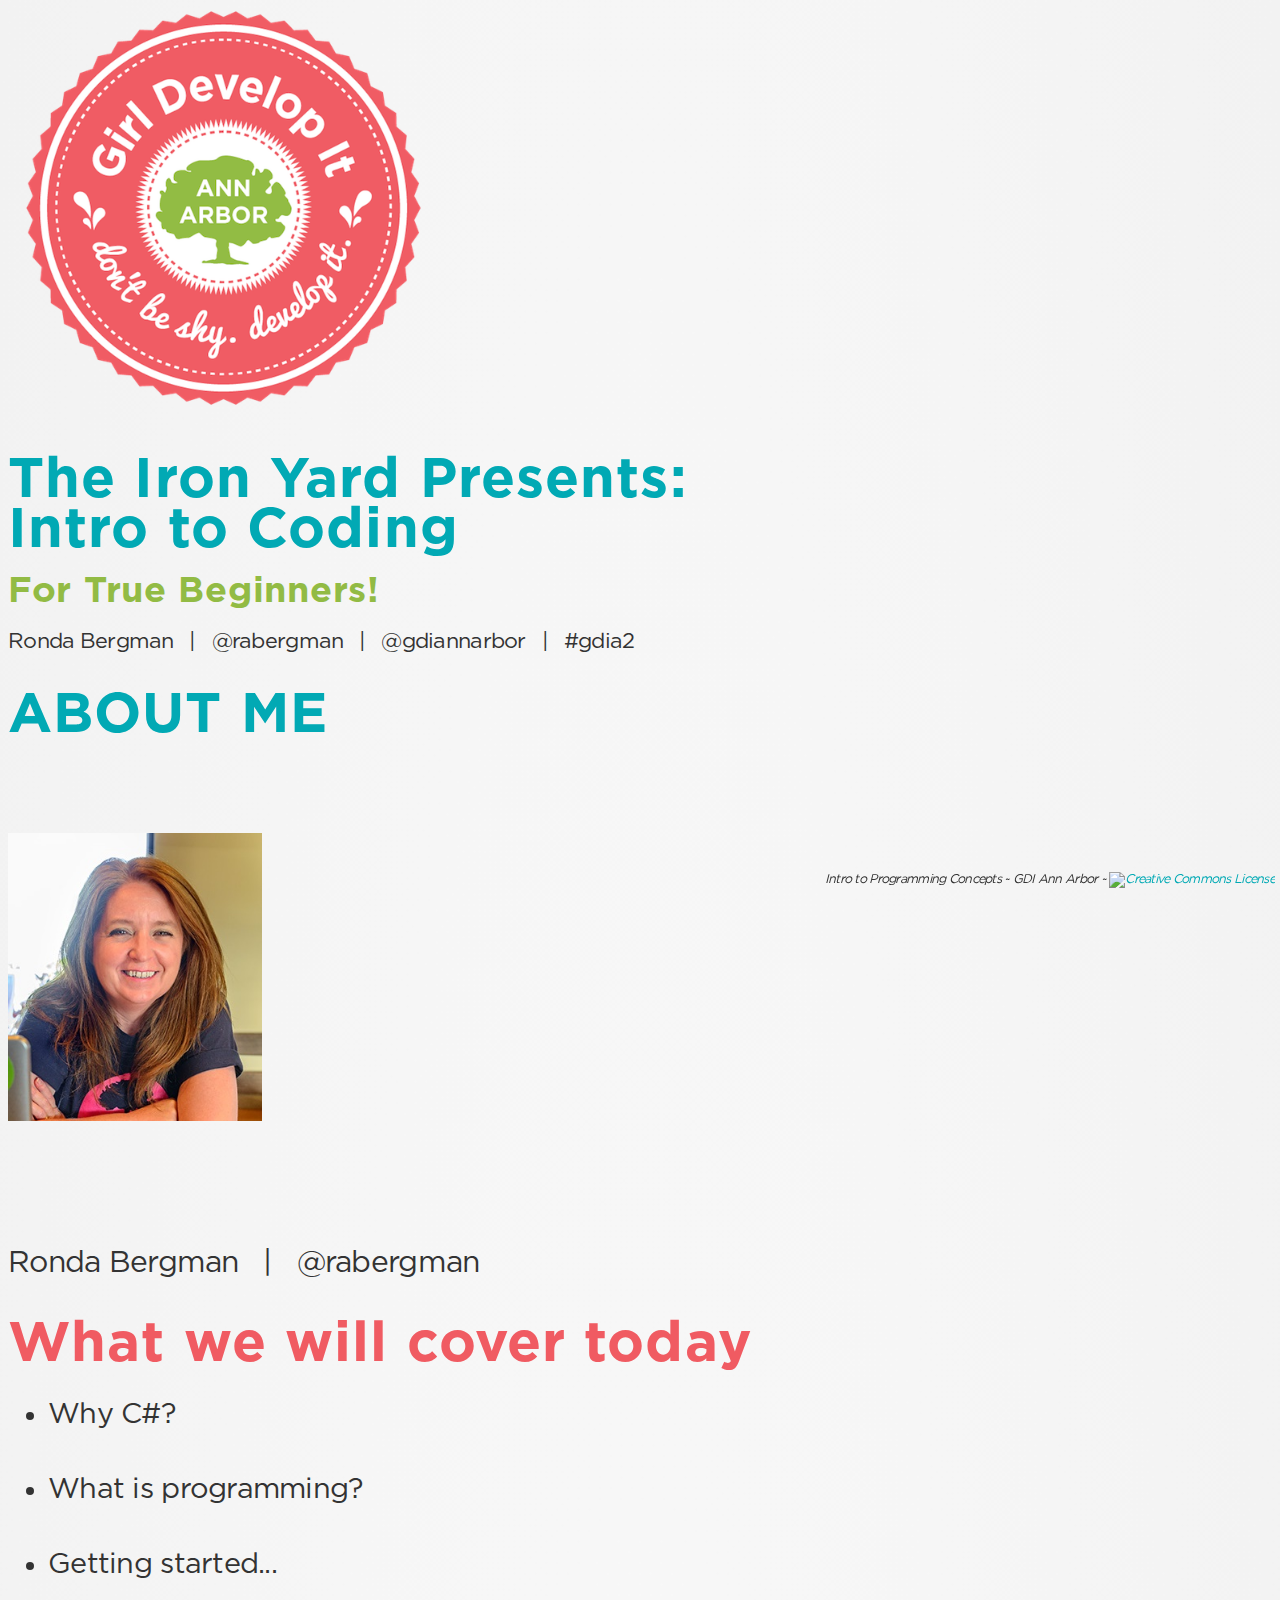
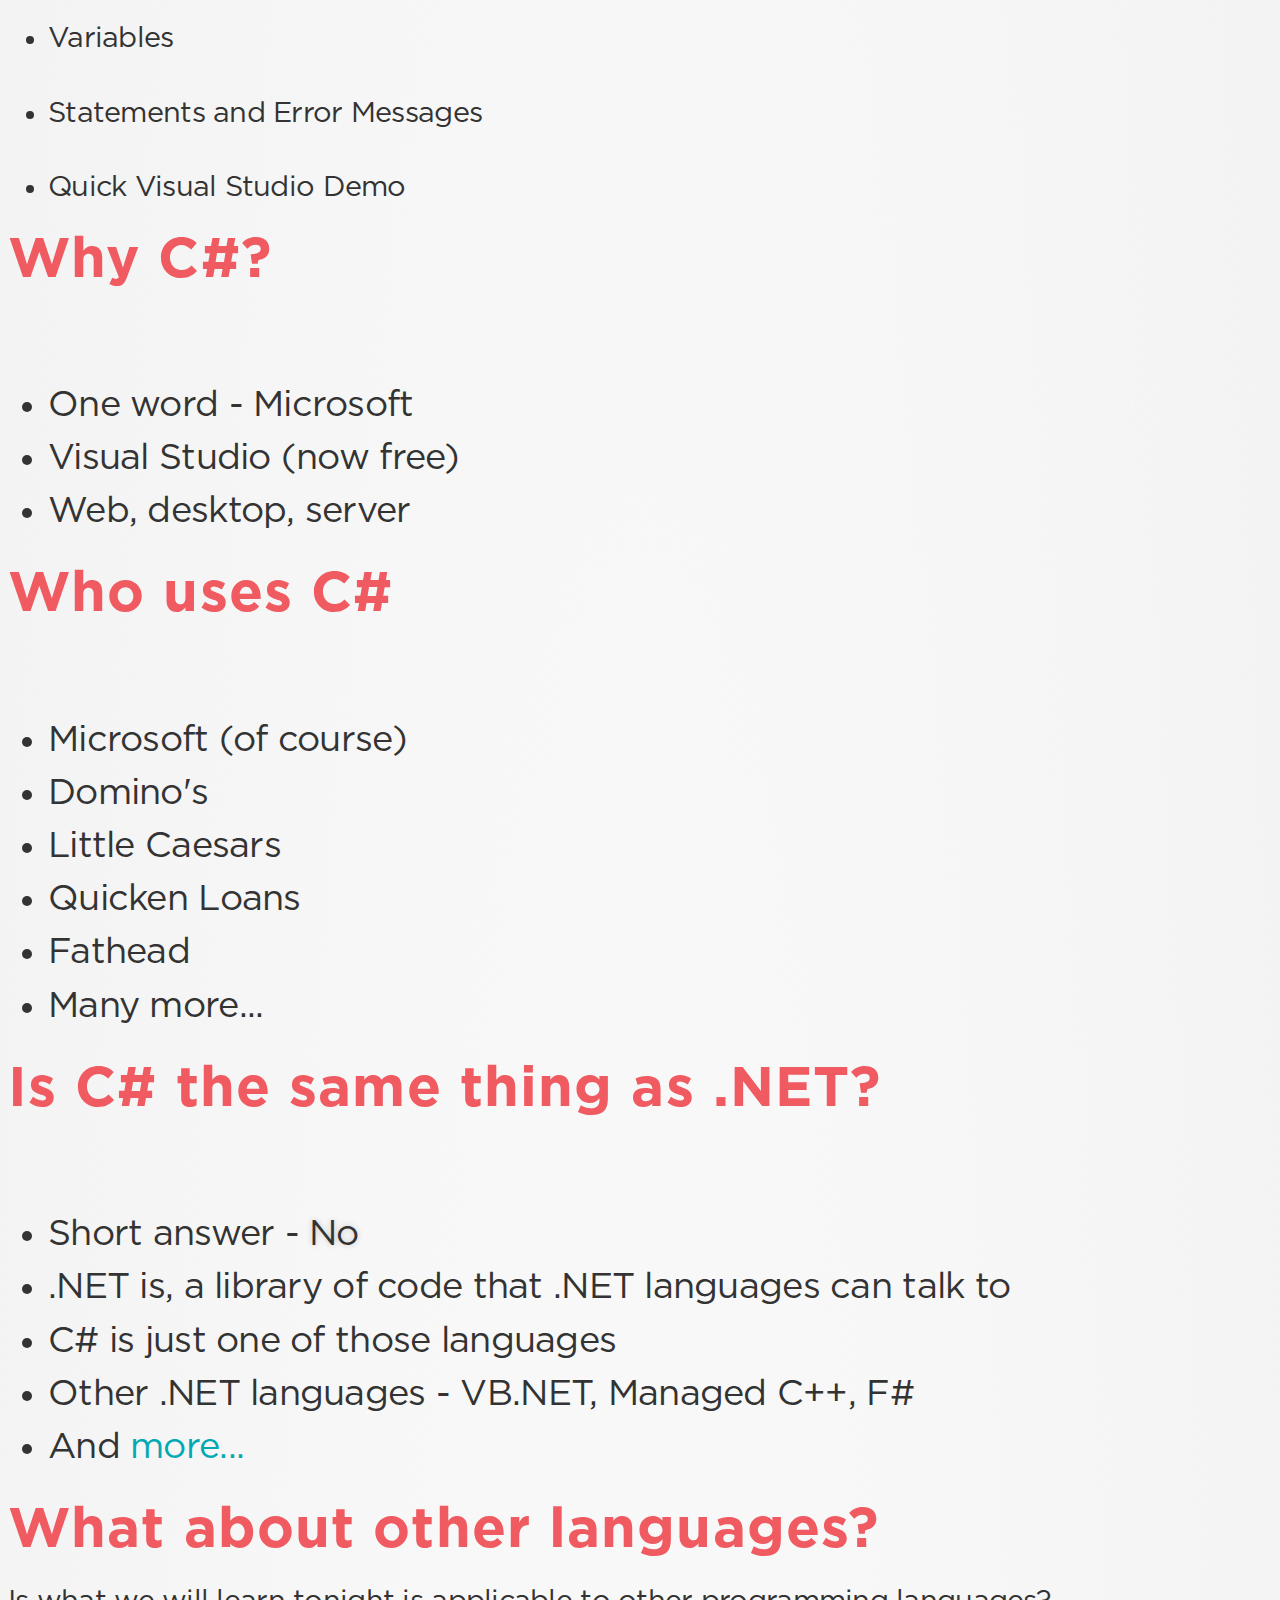
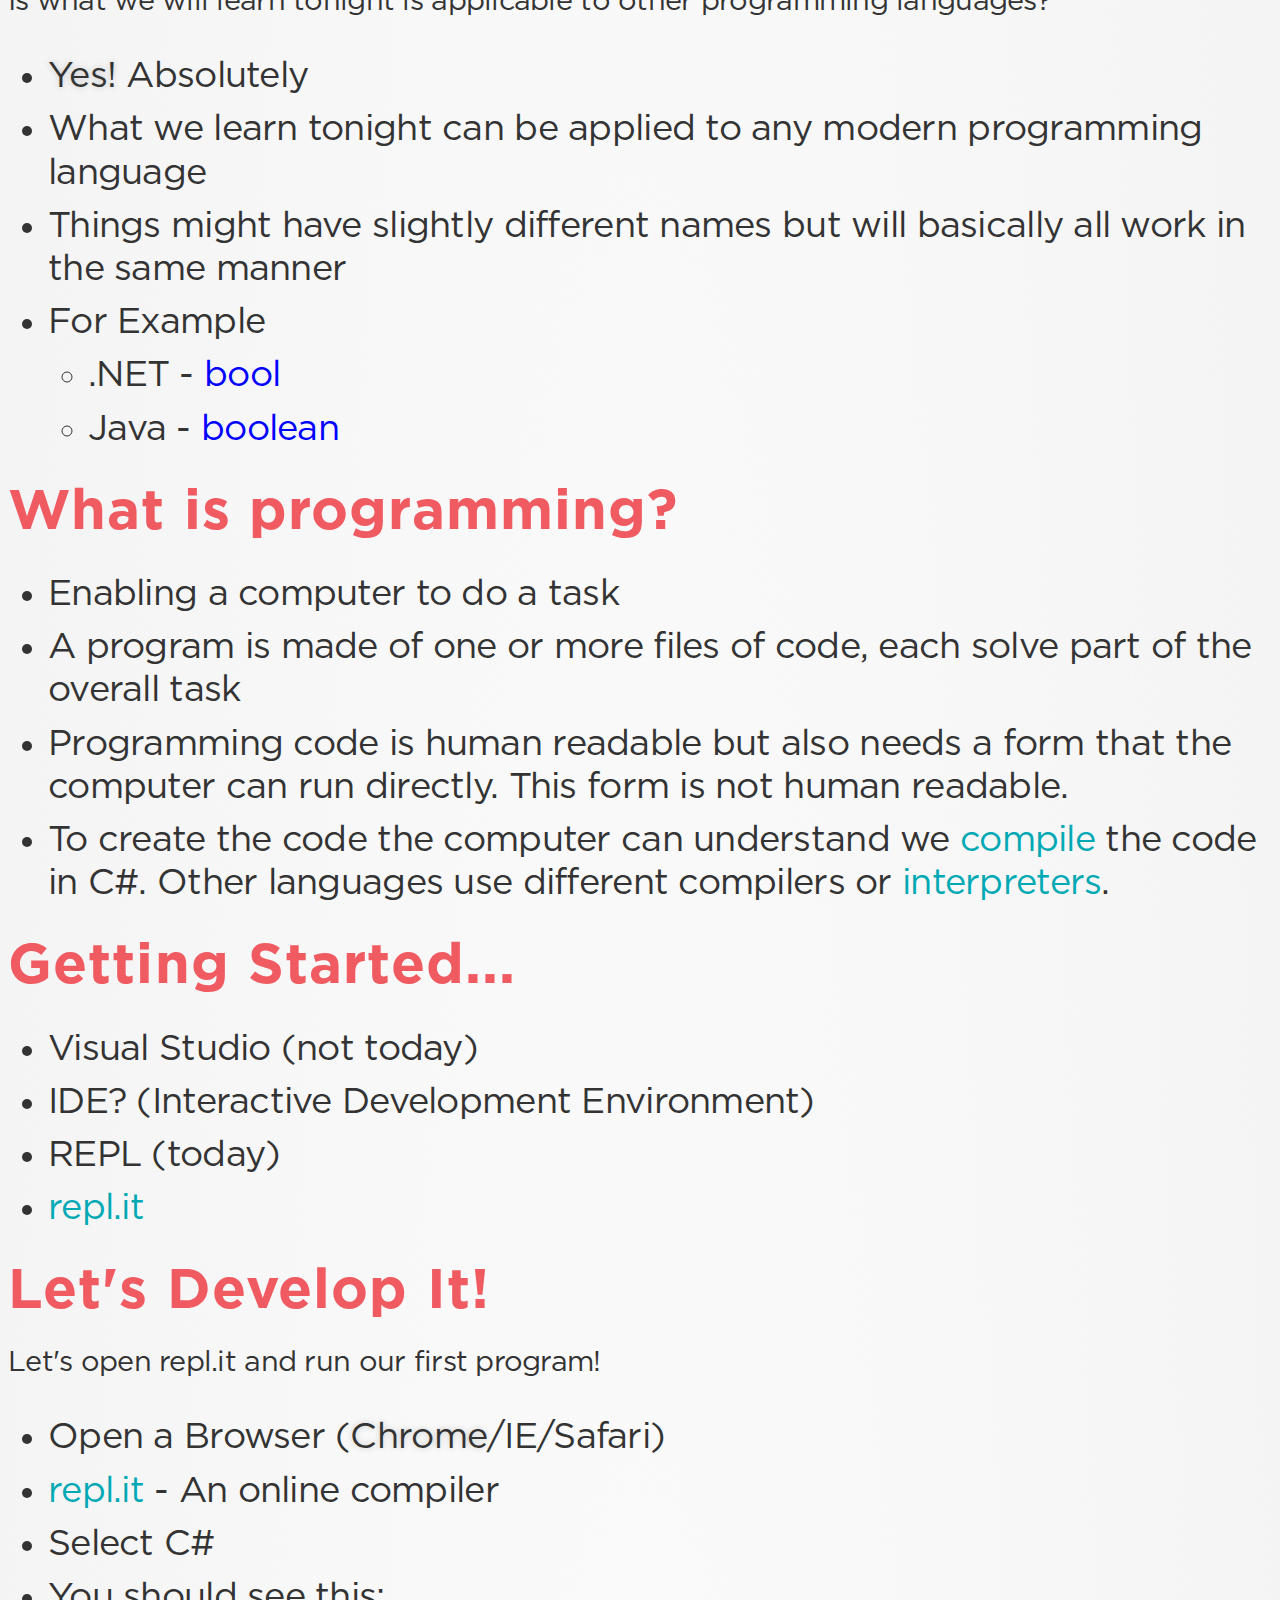
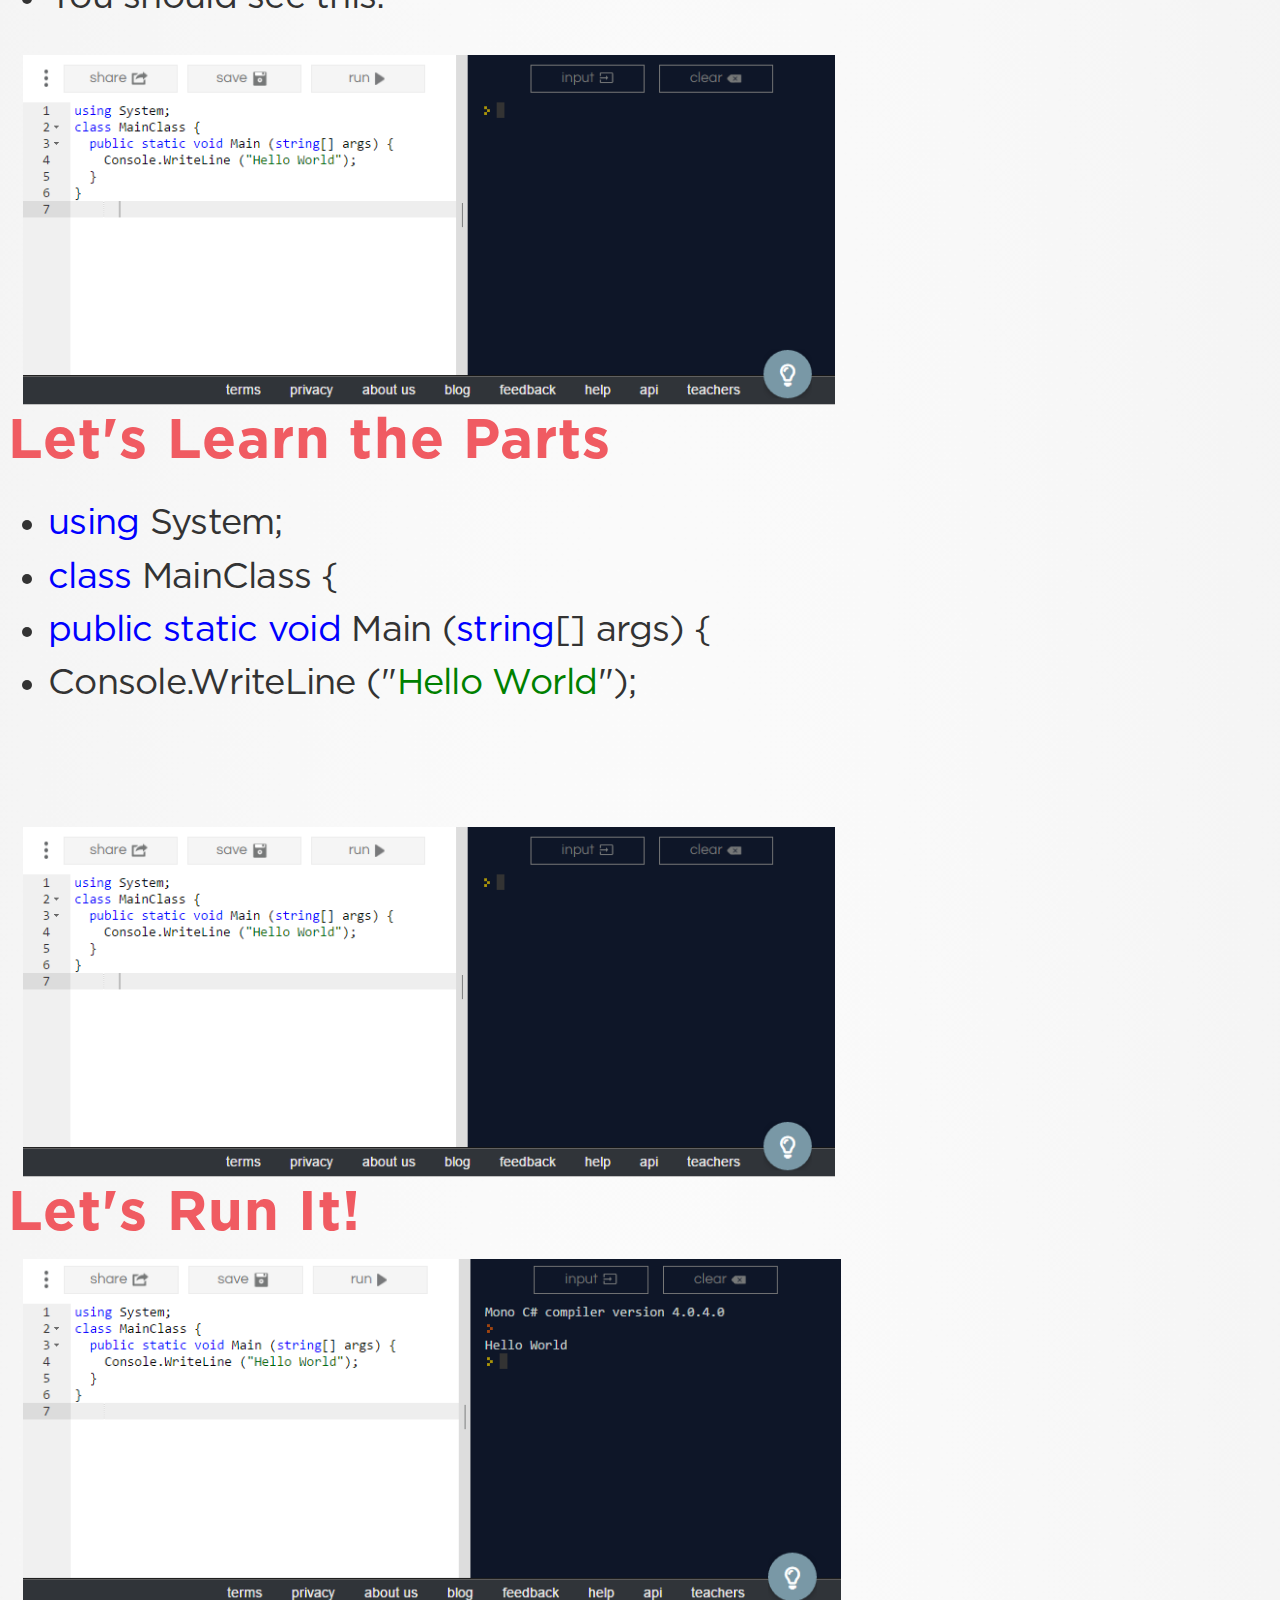
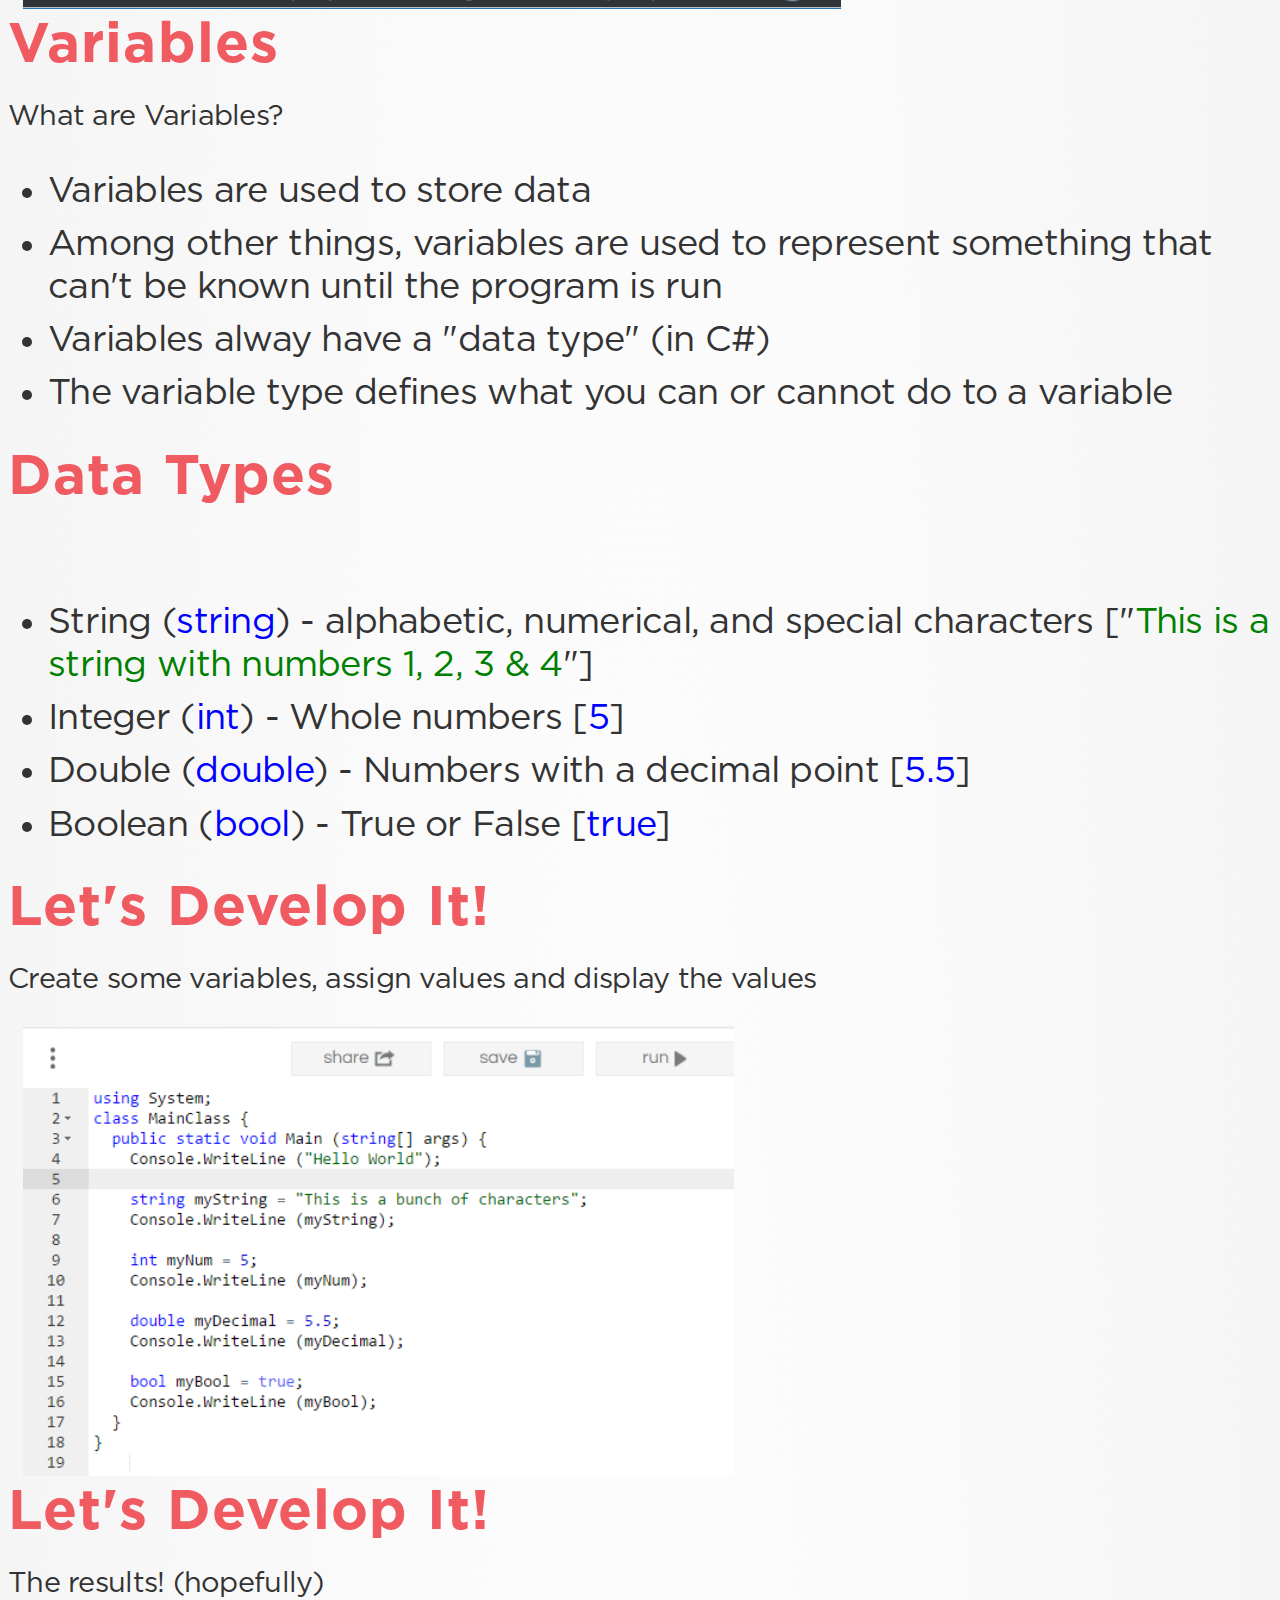
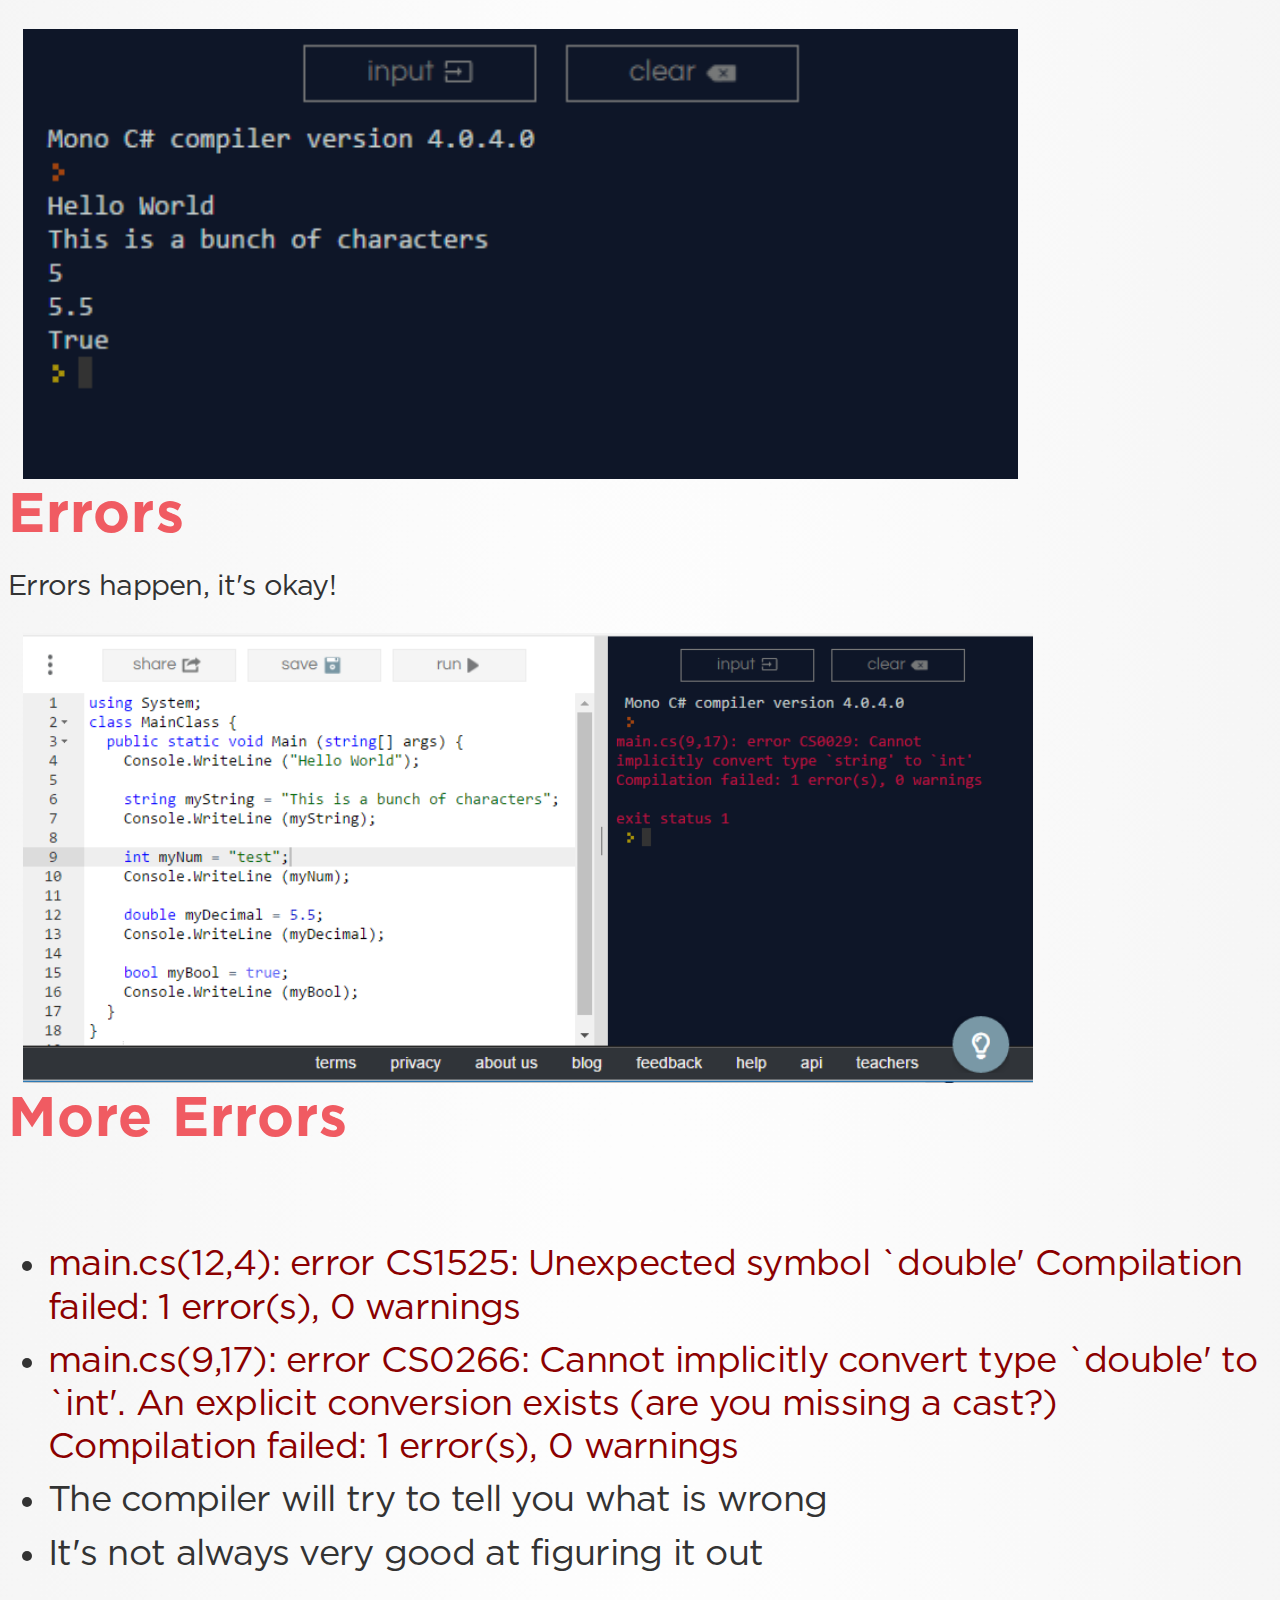
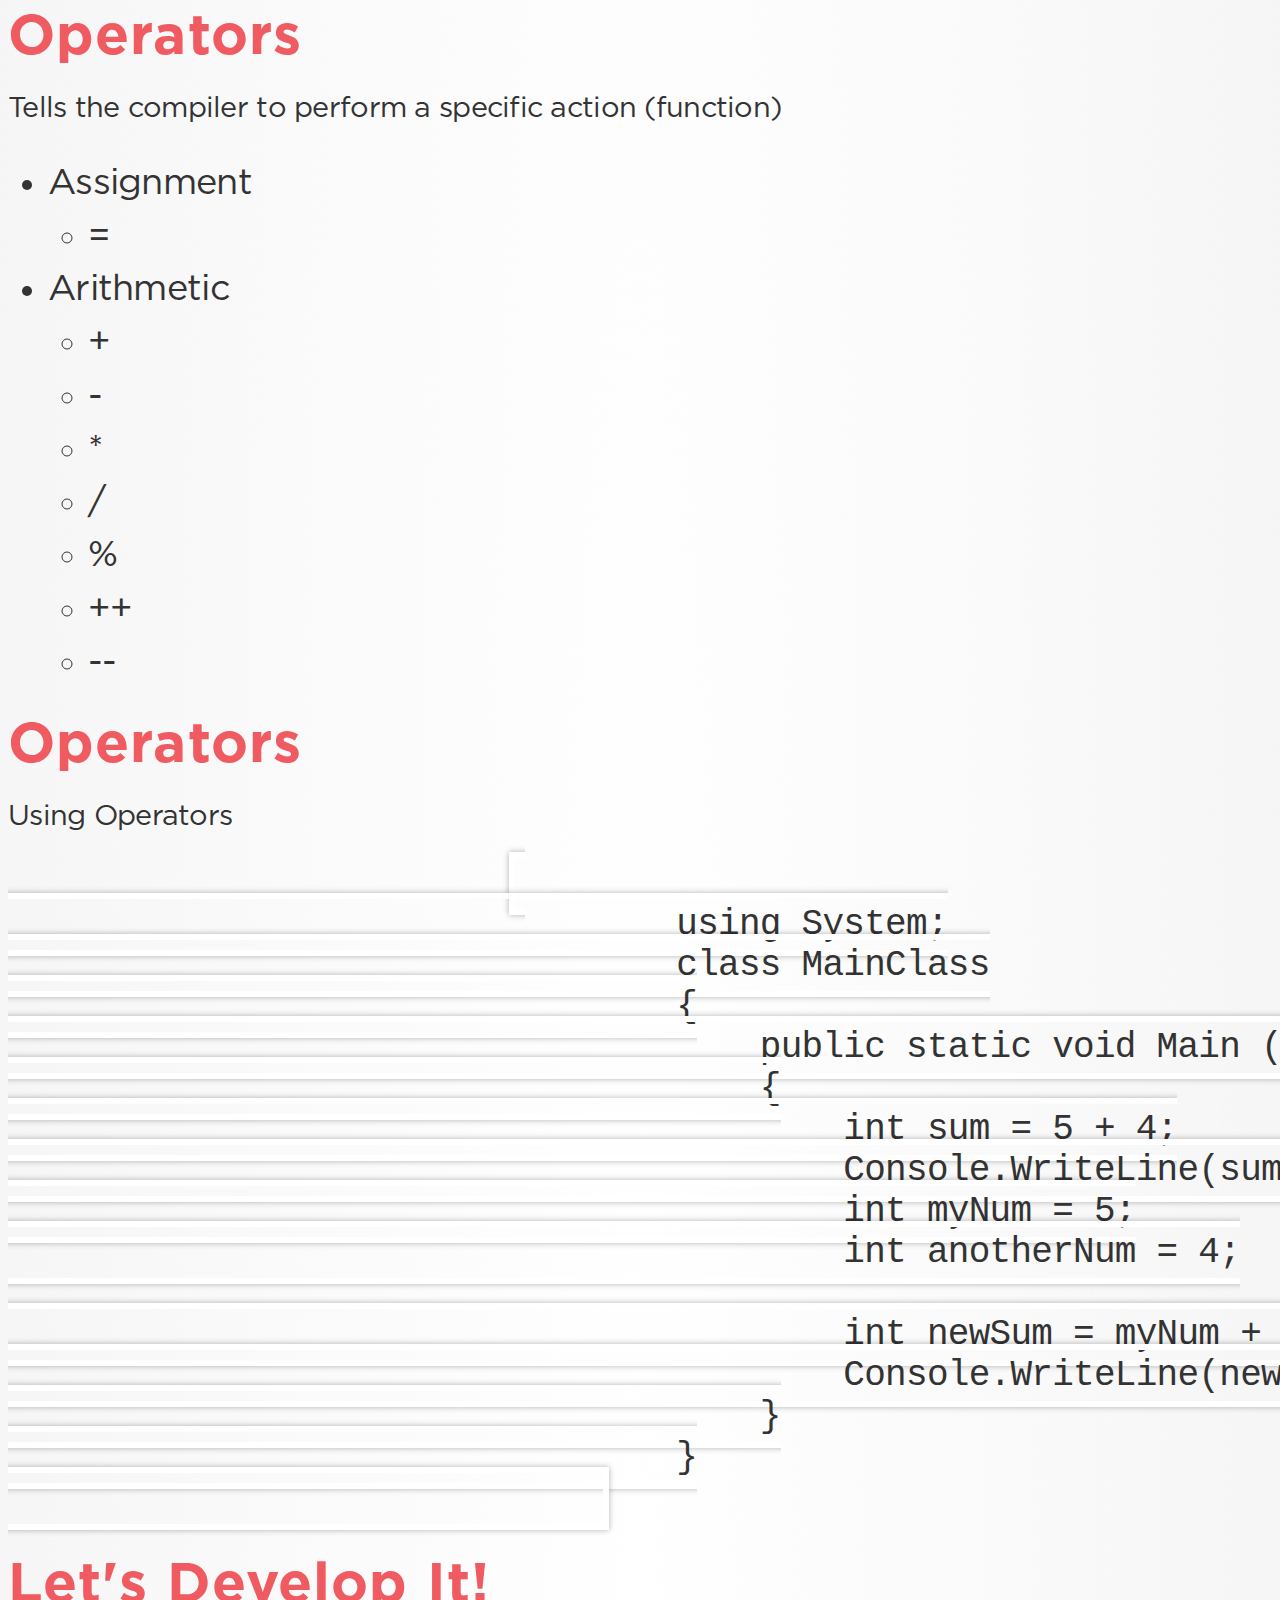
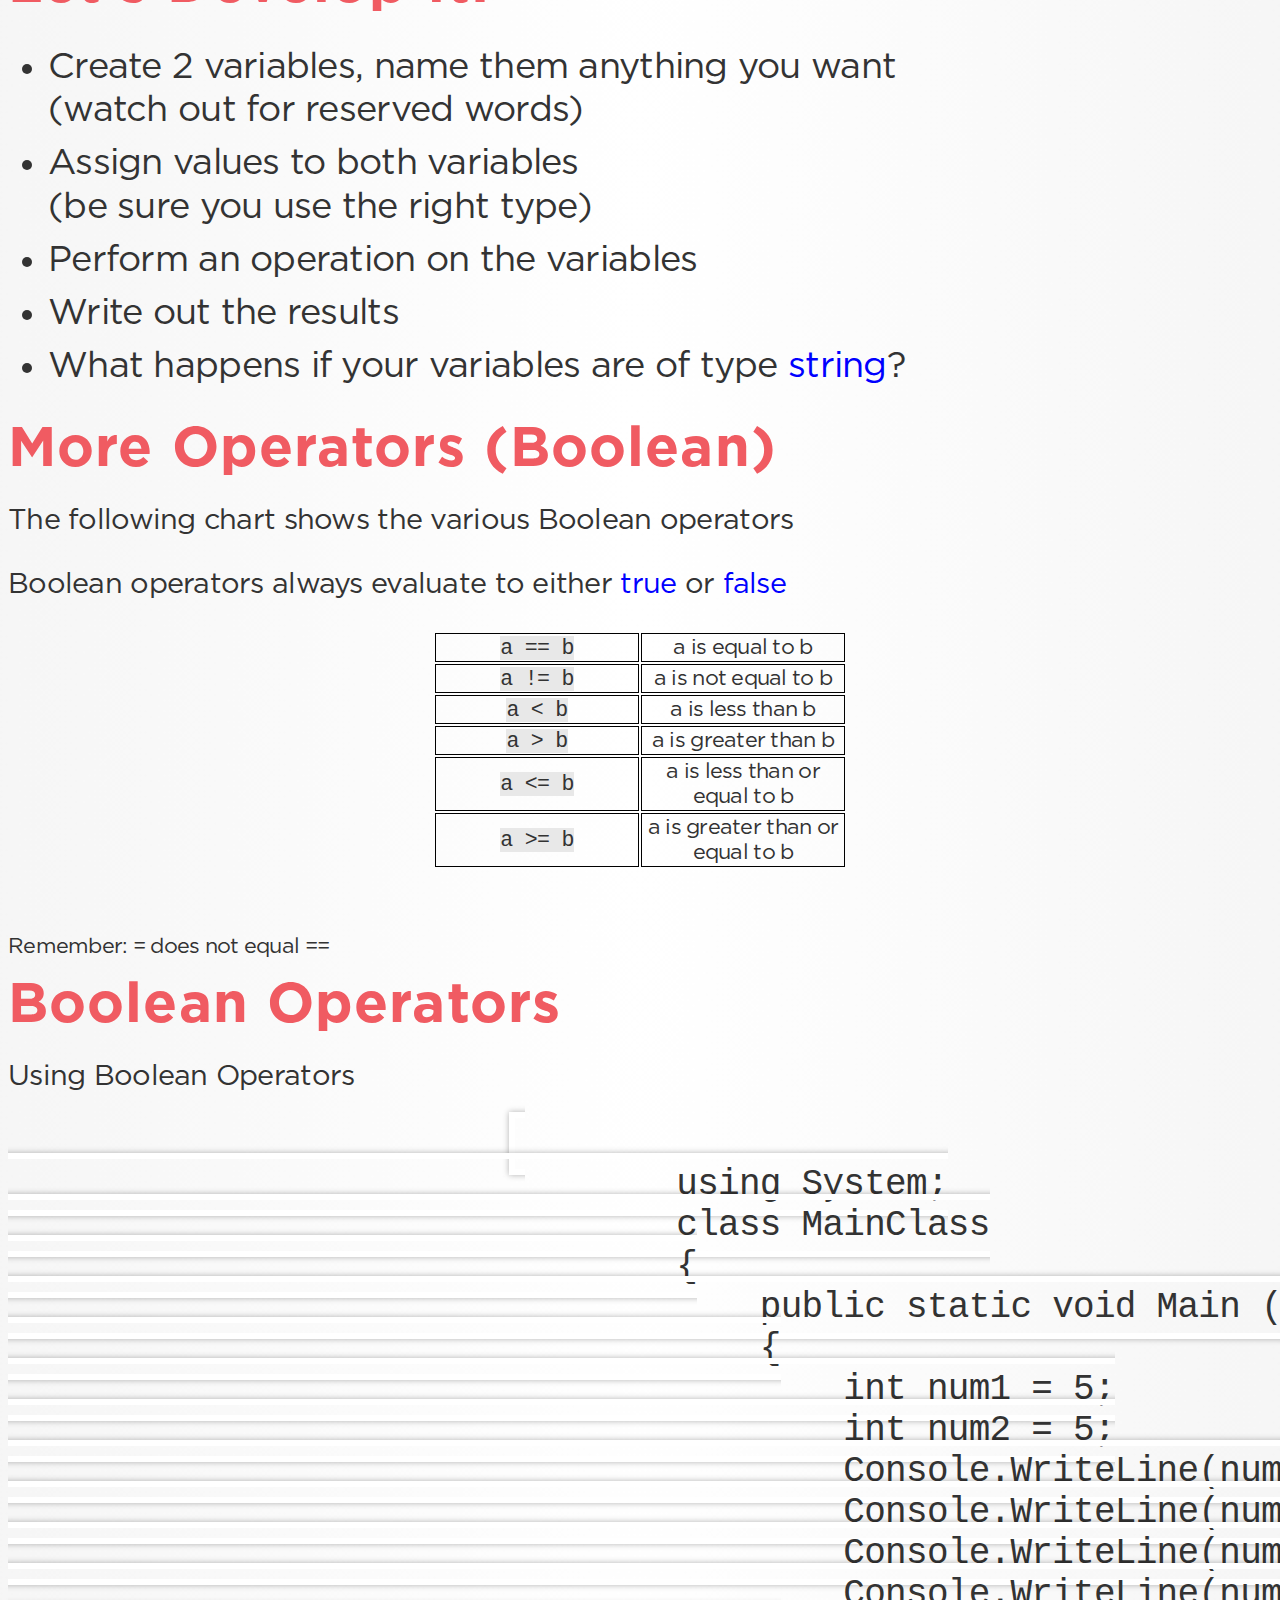
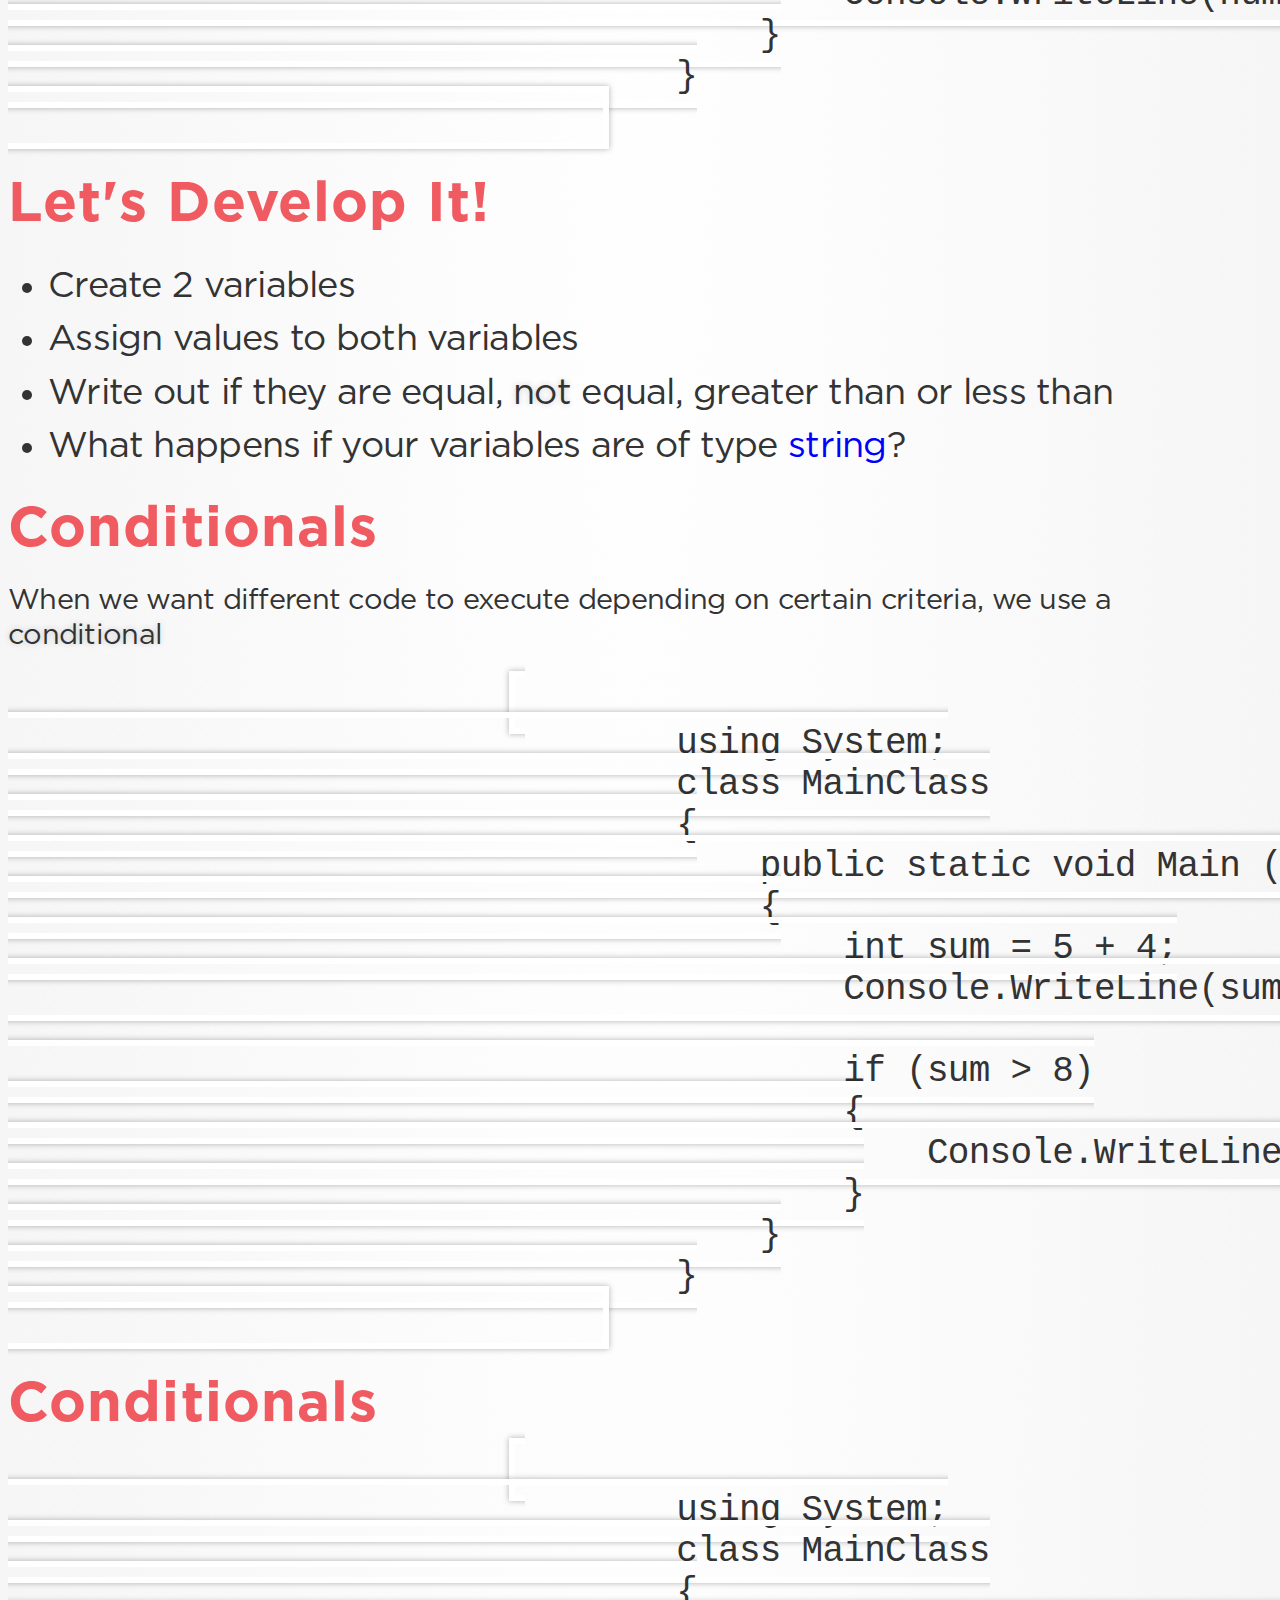
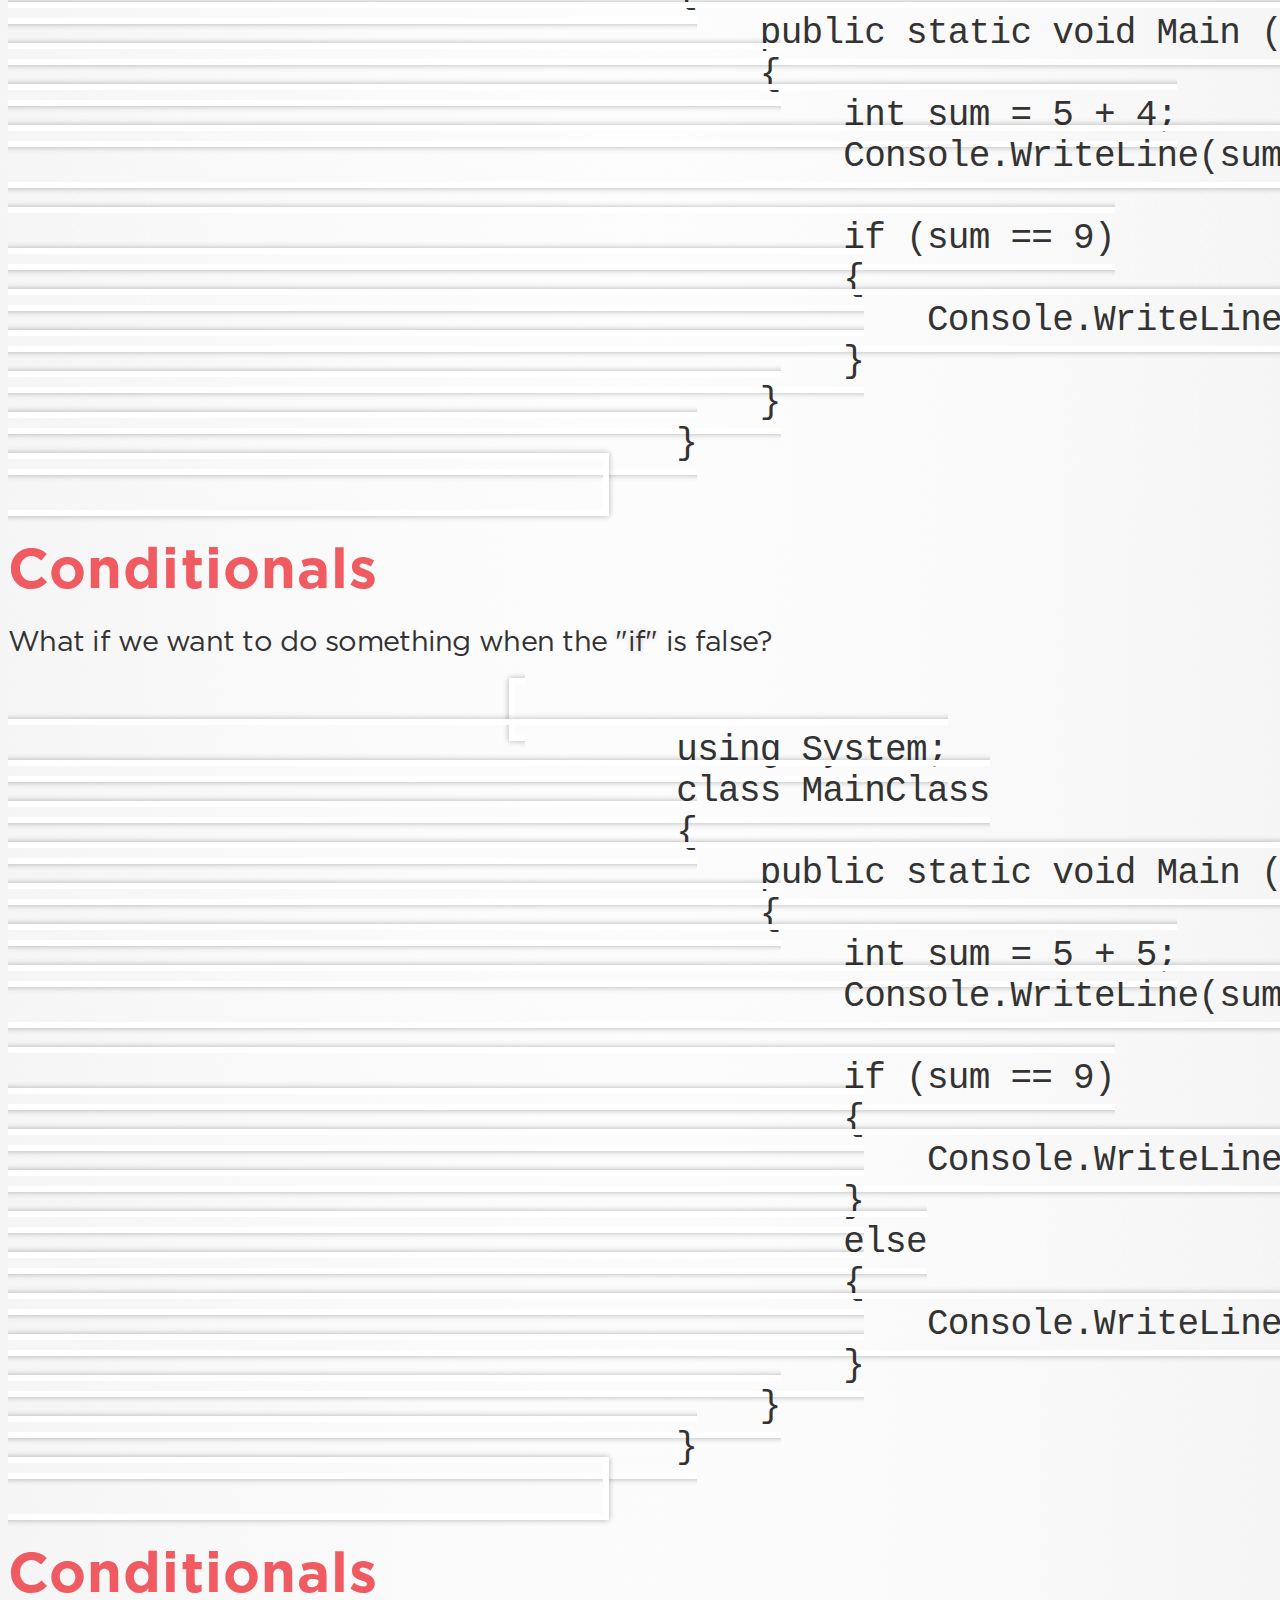
==== commit 22f8941a: "Merge pull request #4 from rabergman/master" ====
--- a/index.html
+++ b/index.html
@@ -79,7 +79,7 @@
                     <h3>Who uses C#</h3><br />
                     <ul>
                         <li>Microsoft (of course)</li>
-                        <li>Dominos</li>
+                        <li>Domino's</li>
                         <li>Little Caesars</li>
                         <li>Quicken Loans</li>
                         <li>Fathead</li>
@@ -92,7 +92,7 @@
                     <h3>Is C# the same thing as .NET?</h3><br />
                     <ul>
                         <li>Short answer - <strong>No</strong></li>
-                        <li>NET is, a library of code that .NET languages can talk to</li>
+                        <li>.NET is, a library of code that .NET languages can talk to</li>
                         <li>C# is just one of those languages</li>
                         <li>Other .NET languages - VB.NET, Managed C++, F#</li>
                         <li>And <a href="https://en.wikipedia.org/wiki/Category:.NET_programming_languages">more...</a></li>
@@ -114,7 +114,6 @@
                                 <li>Java - <span class="blue-code">boolean</span></li>
                             </ul>
                         </li>
-                        
                     </ul>
                 </section>
 
@@ -196,7 +195,7 @@
                     <ul>
                         <li>Variables are used to store data</li>
                         <li>Among other things, variables are used to represent something that can't be known until the program is run</li>
-                        <li>Variables alway have a "data type"</li>
+                        <li>Variables alway have a "data type" (in C#)</li>
                         <li>The variable type defines what you can or cannot do to a variable</li>
                     </ul>
                 </section>
@@ -307,7 +306,7 @@
                                         Console.WriteLine(sum);
                                         int myNum = 5;
                                         int anotherNum = 4;
-                                    
+
                                         int newSum = myNum + anotherNum;
                                         Console.WriteLine(newSum);
                                     }
@@ -410,7 +409,7 @@
                 <section>
                     <h3>Conditionals</h3>
                     <p class="box--small copy--small">
-                        When we want different code to execute dependending on certain criteria, we use a <strong>conditional</strong>
+                        When we want different code to execute depending on certain criteria, we use a <strong>conditional</strong>
                     </p>
                     <div>
                         <pre>
@@ -422,7 +421,7 @@
                                     {
                                         int sum = 5 + 4;
                                         Console.WriteLine(sum);
-                                        
+
                                         if (sum > 8)
                                         {
                                             Console.WriteLine("Greater than 8!");
@@ -447,7 +446,7 @@
                                     {
                                         int sum = 5 + 4;
                                         Console.WriteLine(sum);
-                                        
+
                                         if (sum == 9)
                                         {
                                             Console.WriteLine("The number is 9!");
@@ -475,7 +474,7 @@
                                     {
                                         int sum = 5 + 5;
                                         Console.WriteLine(sum);
-                                        
+
                                         if (sum == 9)
                                         {
                                             Console.WriteLine("The number is 9!");
@@ -505,7 +504,7 @@
                                     {
                                         string myString1 = "These are some words";
                                         string myString2 = "THESE ARE SOME WORDS";
-                                        
+
                                         if (myString1 == myString2)
                                         {
                                             Console.WriteLine("They are the same!");
@@ -639,7 +638,7 @@
                         statements is called <strong>iteration</strong>
                     </p>
                     <div>
-                        <p class="box--small copy--small">One way to acheive this, is with the <strong>for</strong> loop.</p>
+                        <p class="box--small copy--small">One way to achieve this, is with the <strong>for</strong> loop.</p>
                         <pre>
                         <code class="cs" contenteditable>
                                 using System;
@@ -712,7 +711,7 @@
                     <ul>
                         <li>Create a variable to hold the number of papers to be delivered</li>
                         <li><span class="">while</span> the number of papers to deliver is not zero</li>
-                        <li>Write out the number of papers left to be delievered</li>
+                        <li>Write out the number of papers left to be delivered</li>
                         <li>Deliver a paper (subtract 1 from the number of papers to be delivered)</li>
                         <li>After all the papers are delivered write out <span style="font-style:italic">All Done!</span></li>
                     </ul>
@@ -728,7 +727,7 @@
                     <p class="box--small copy--small">Resources to continue your coding journey</p>
                     <ul class="copy--small">
                         <li><a href="http://www.meetup.com/Girl-Develop-It-Ann-Arbor/">Girl Develop It!</a></li>
-                        <li><a href="http://theironyard.com/detroit">The Iron Yard</a></li>
+                        <li><a href="https://www.theironyard.com/locations/detroit.html?utm_source=GDI&utm_medium=Meetup_Link&utm_content=Organic&utm_campaign=Detroit">The Iron Yard</a></li>
                         <li>Online
                             <ul>
                                 <li><a href="http://learncs.org/">Learn C#</a></li>
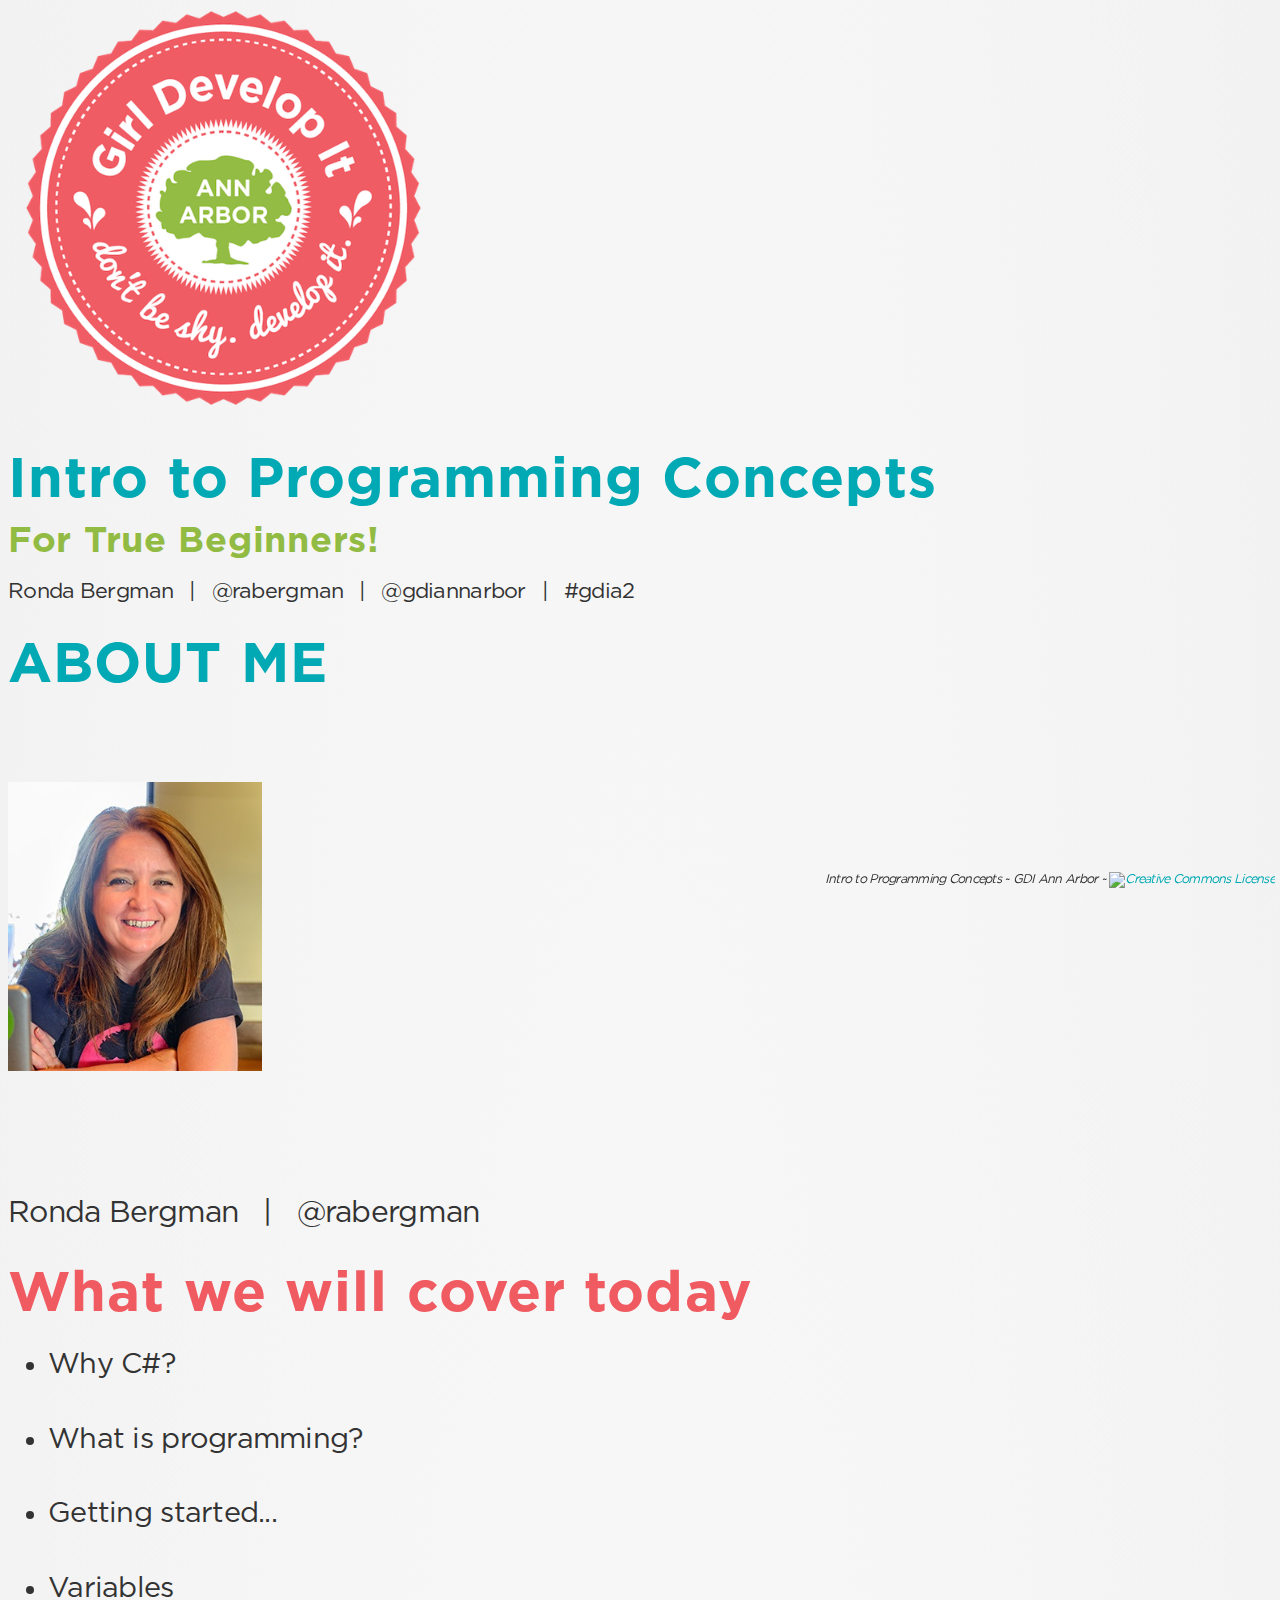
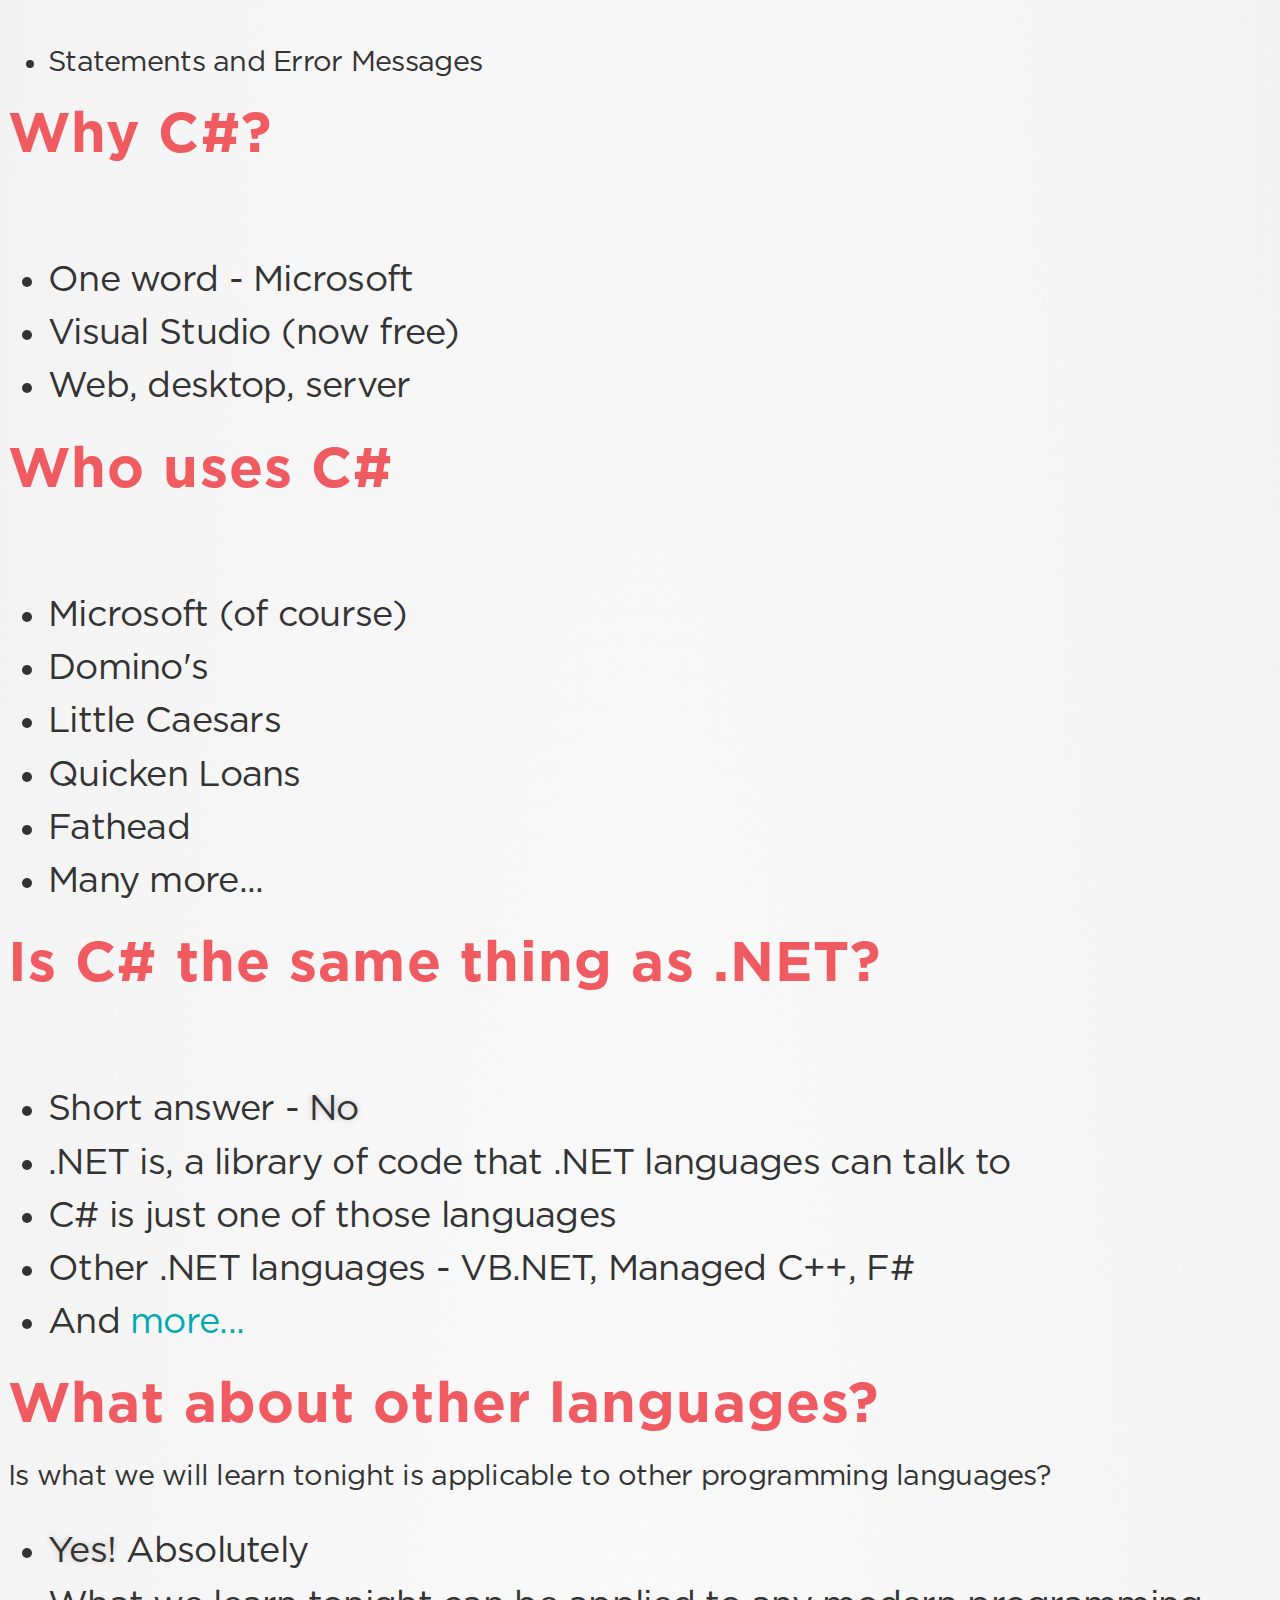
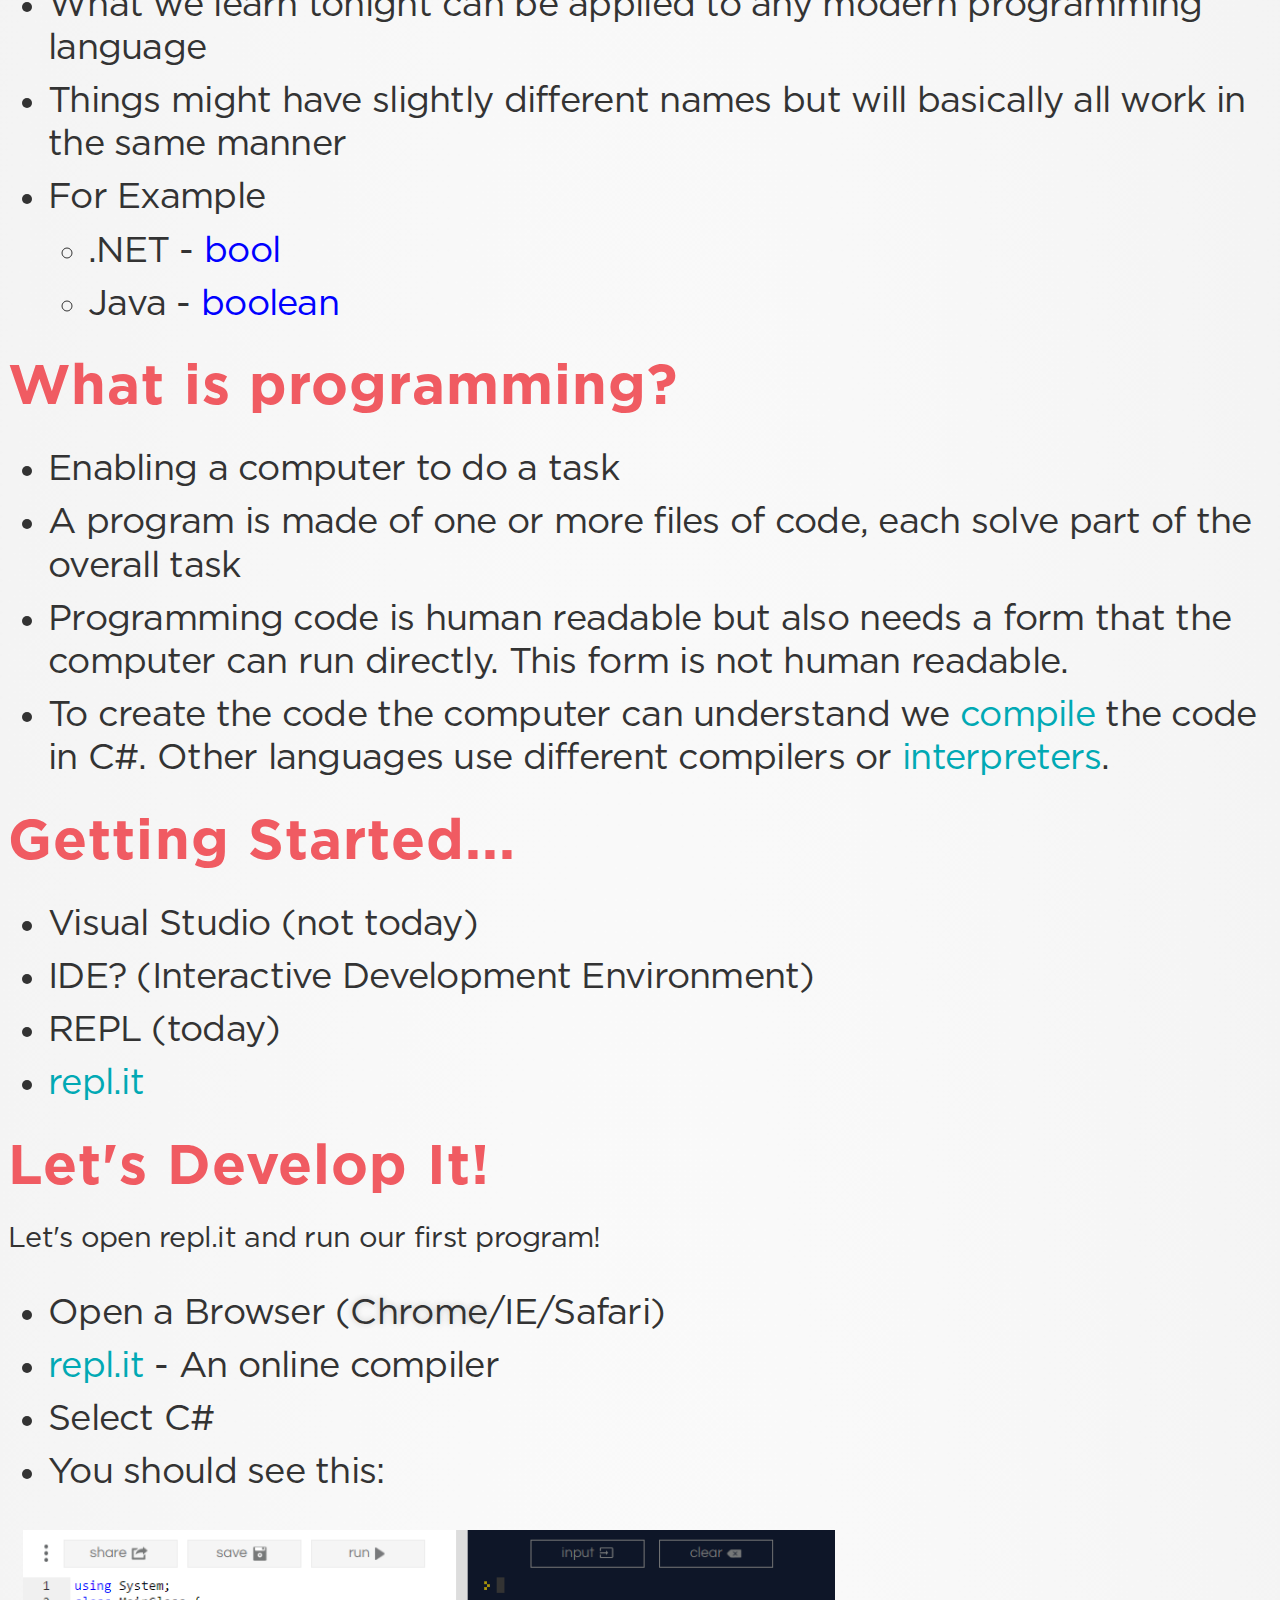
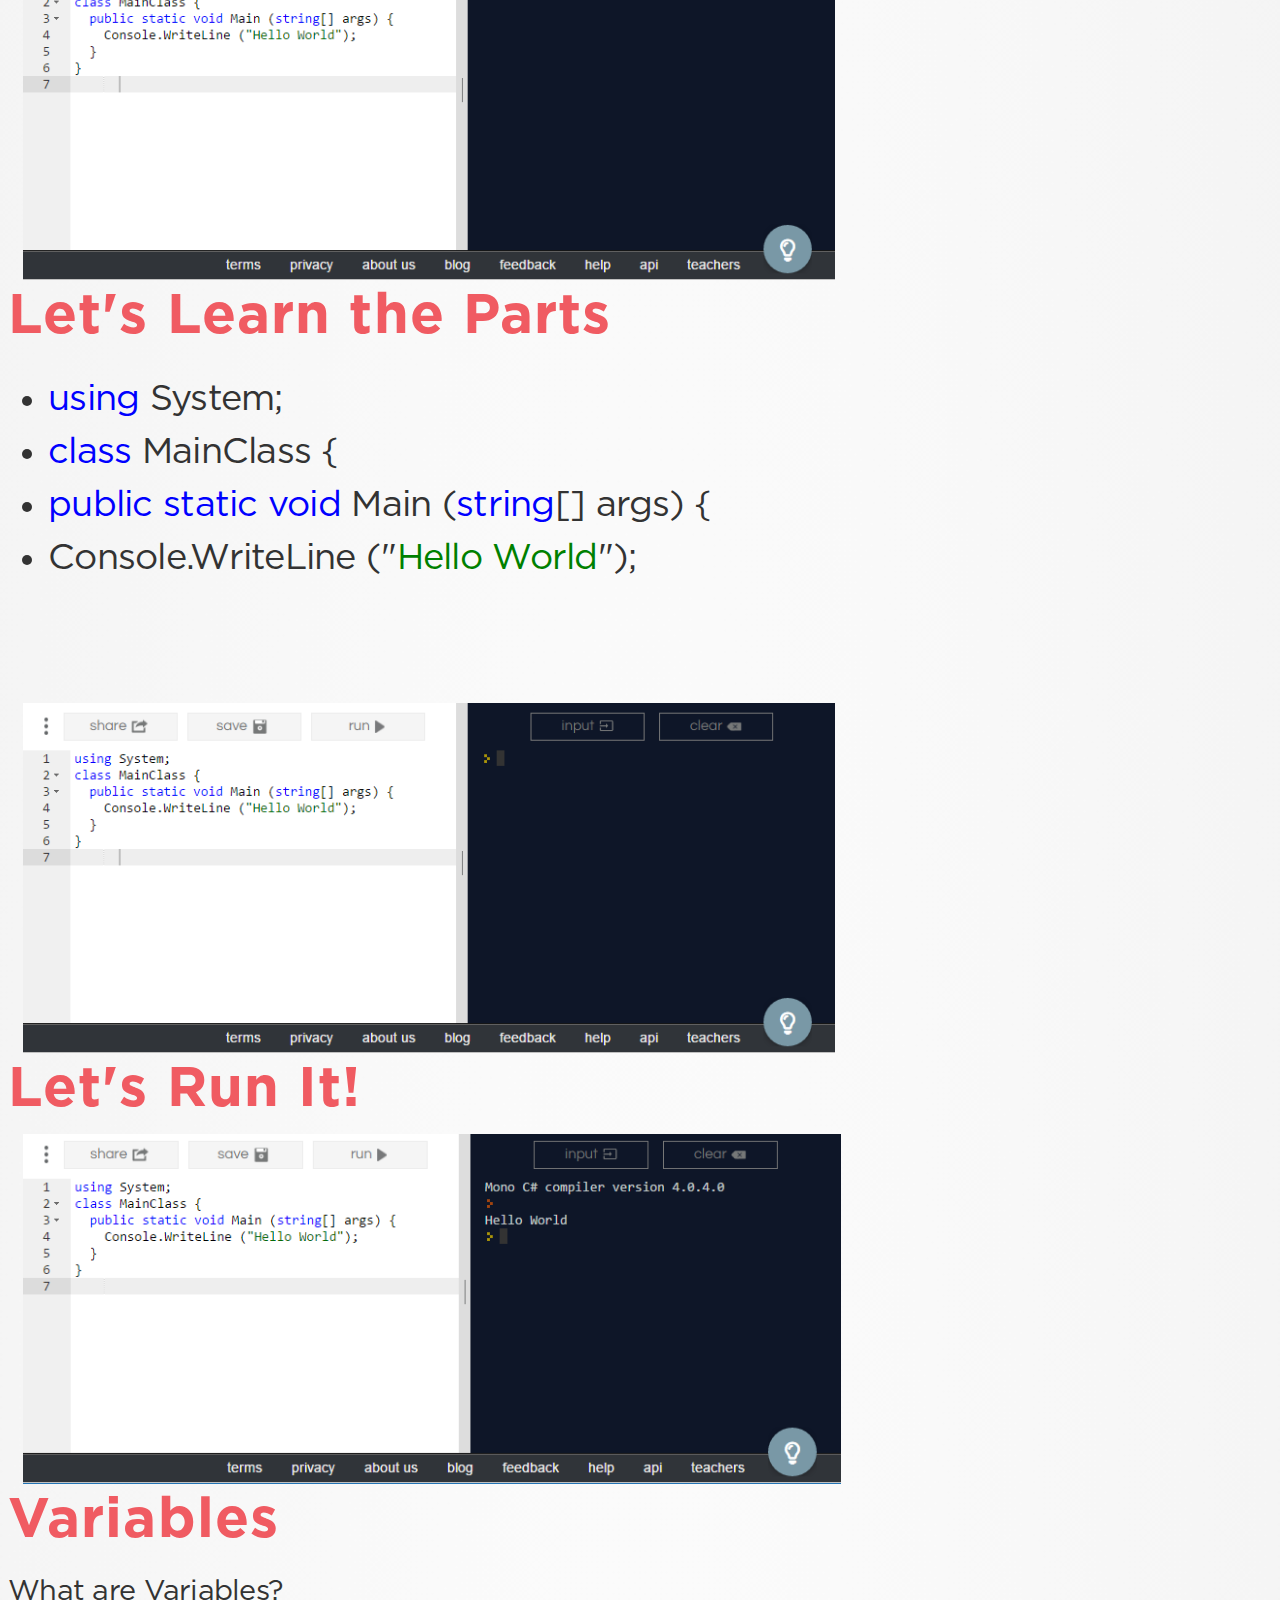
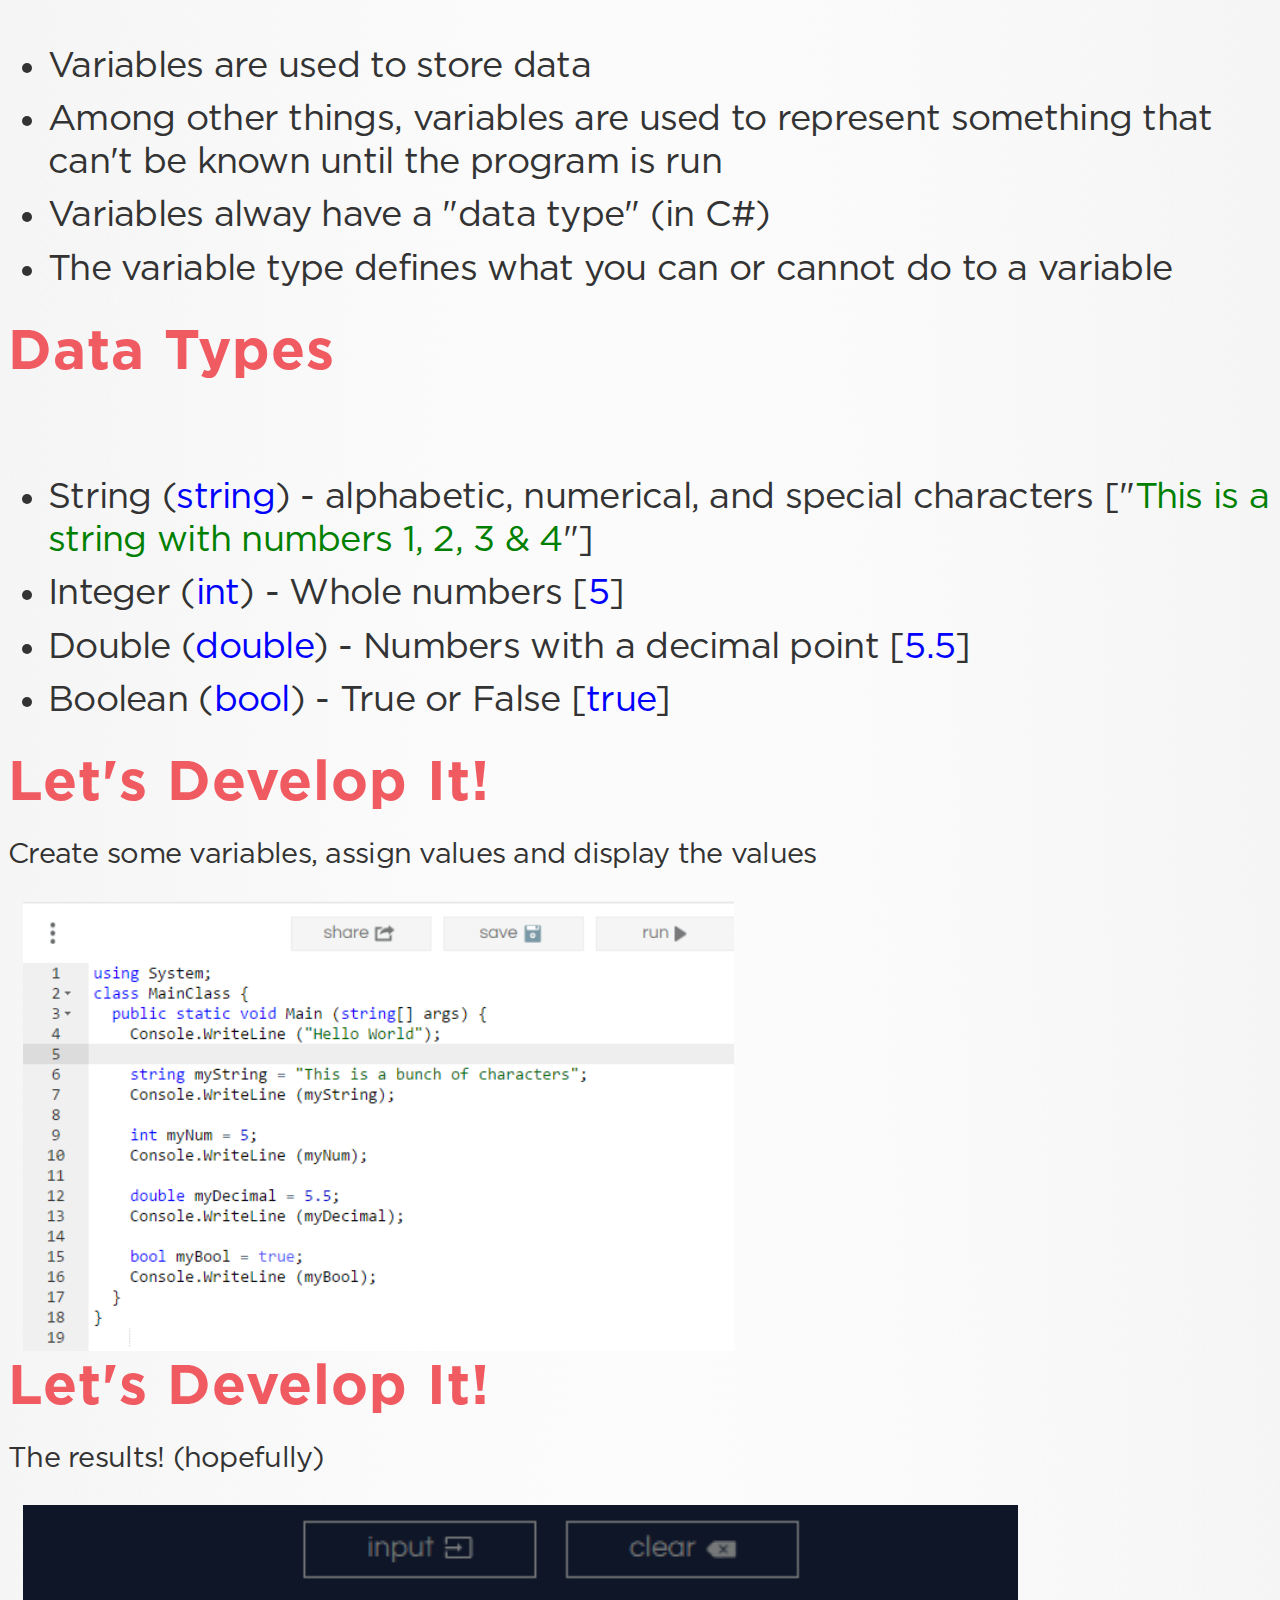
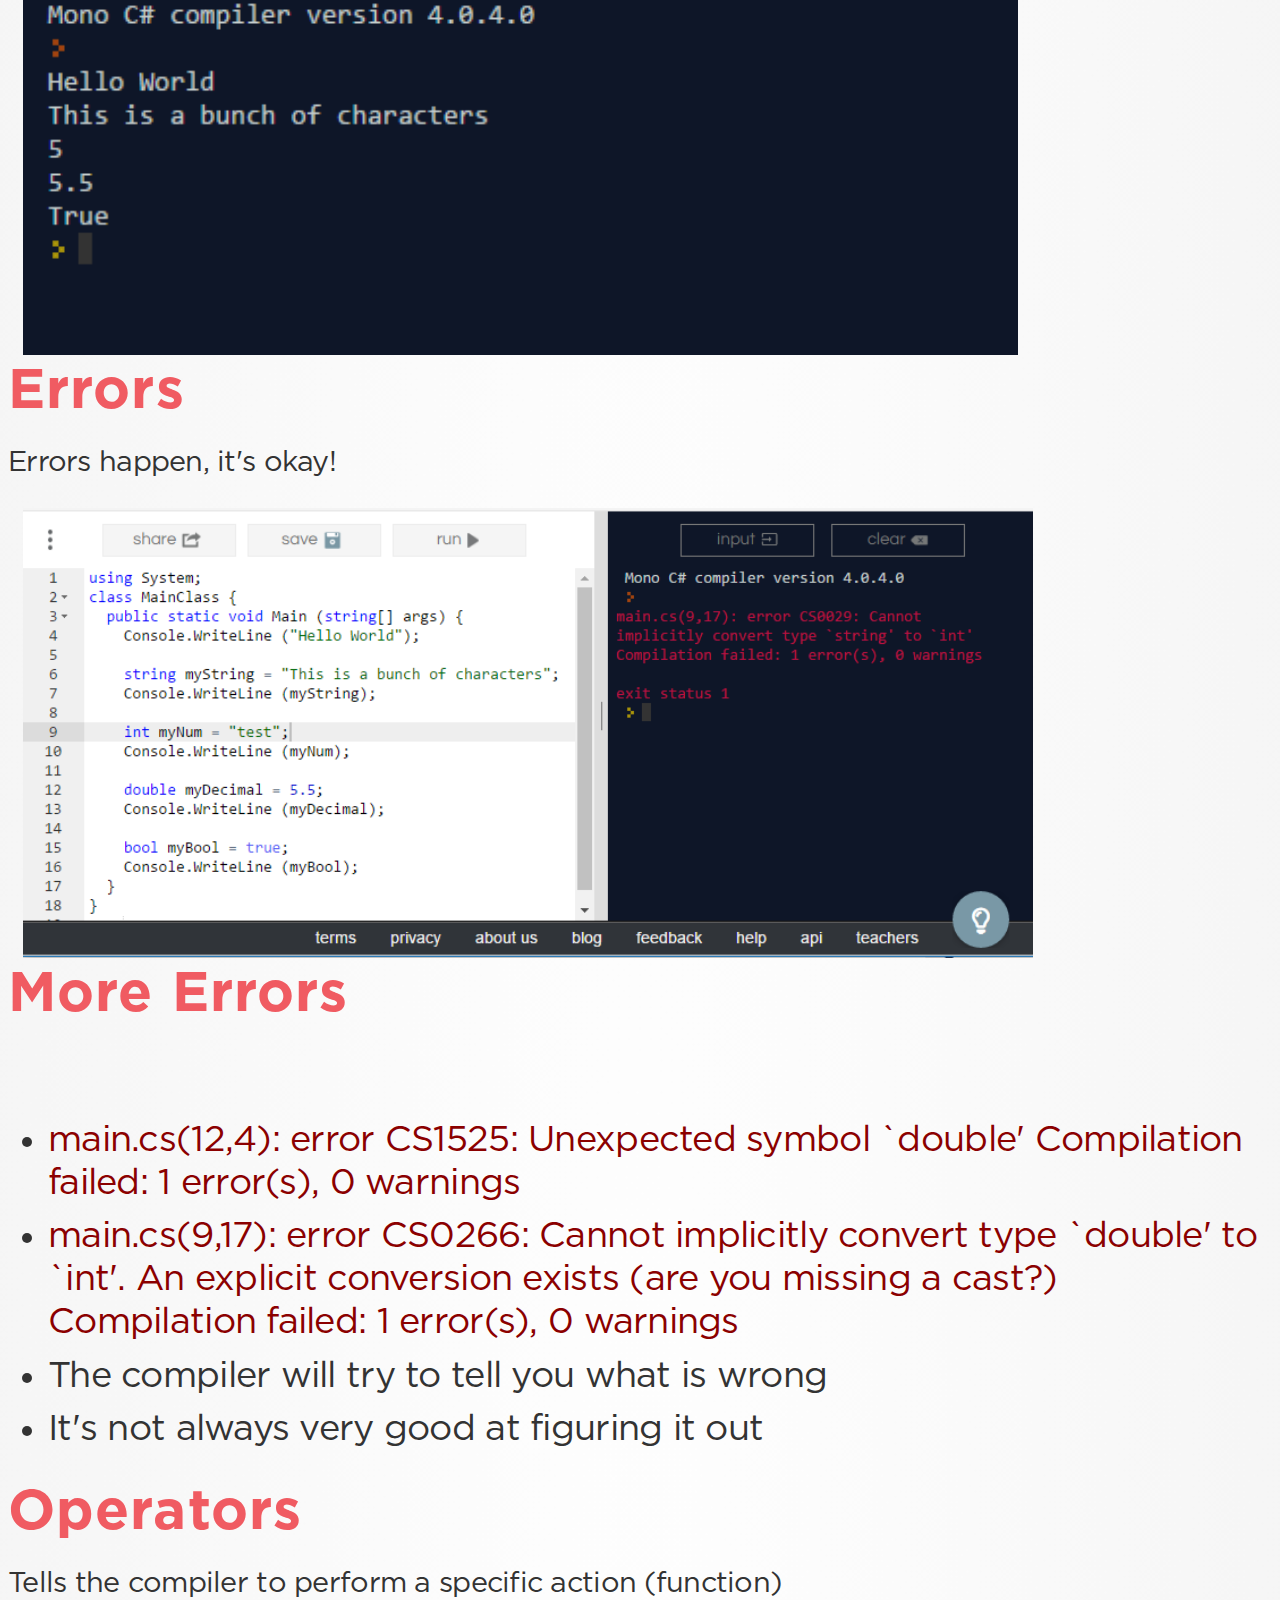
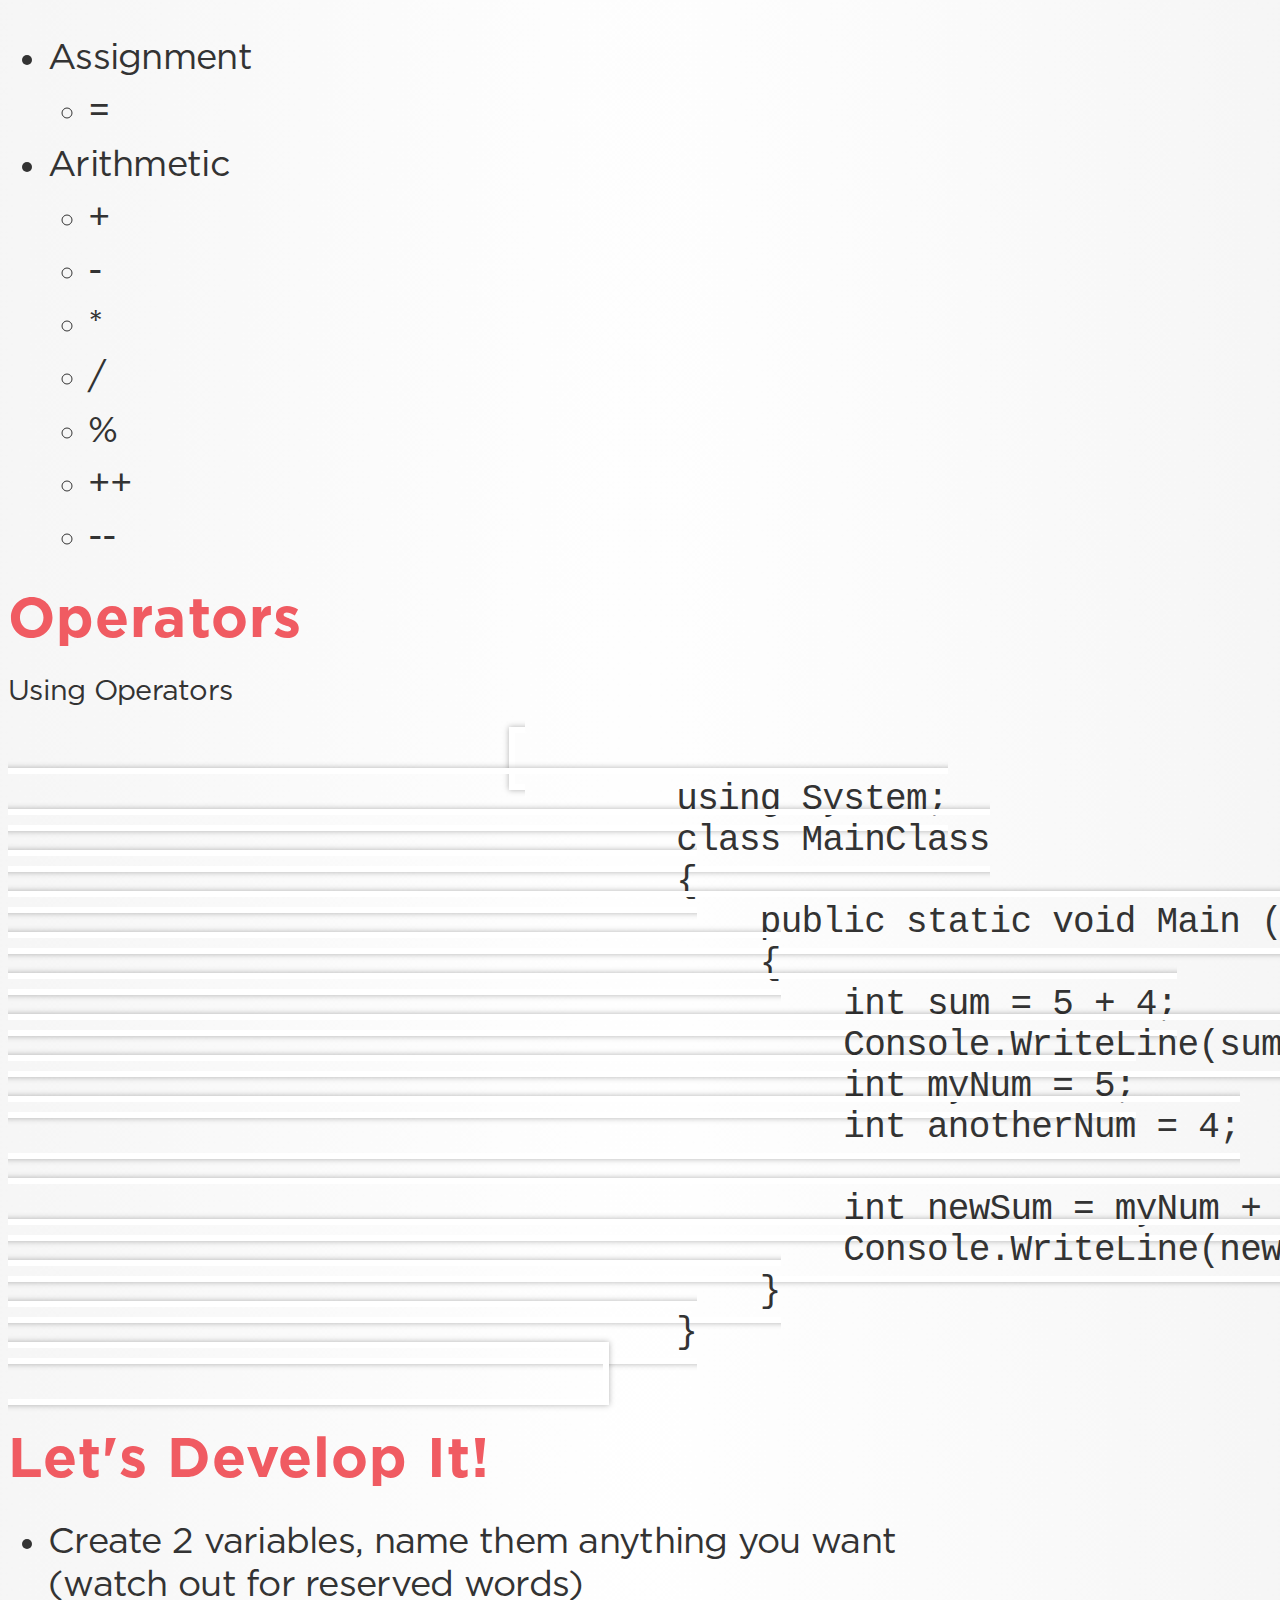
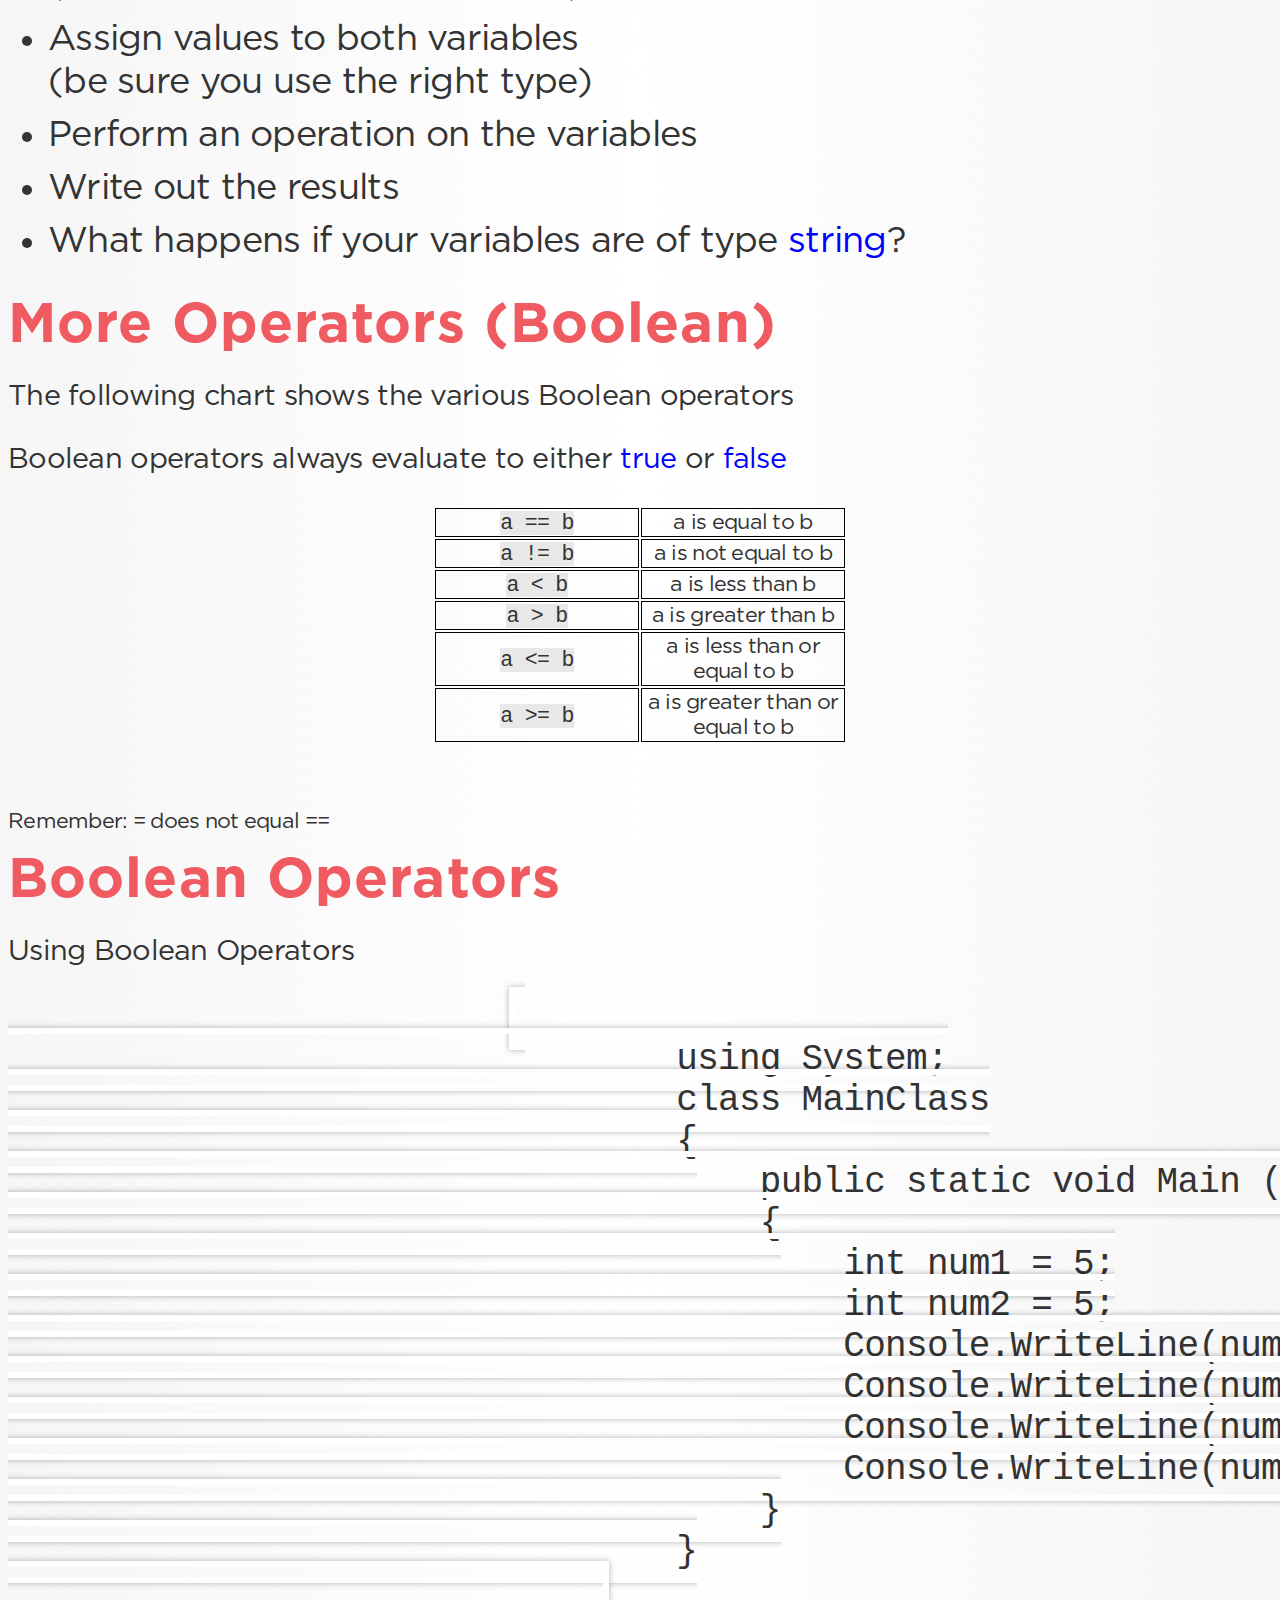
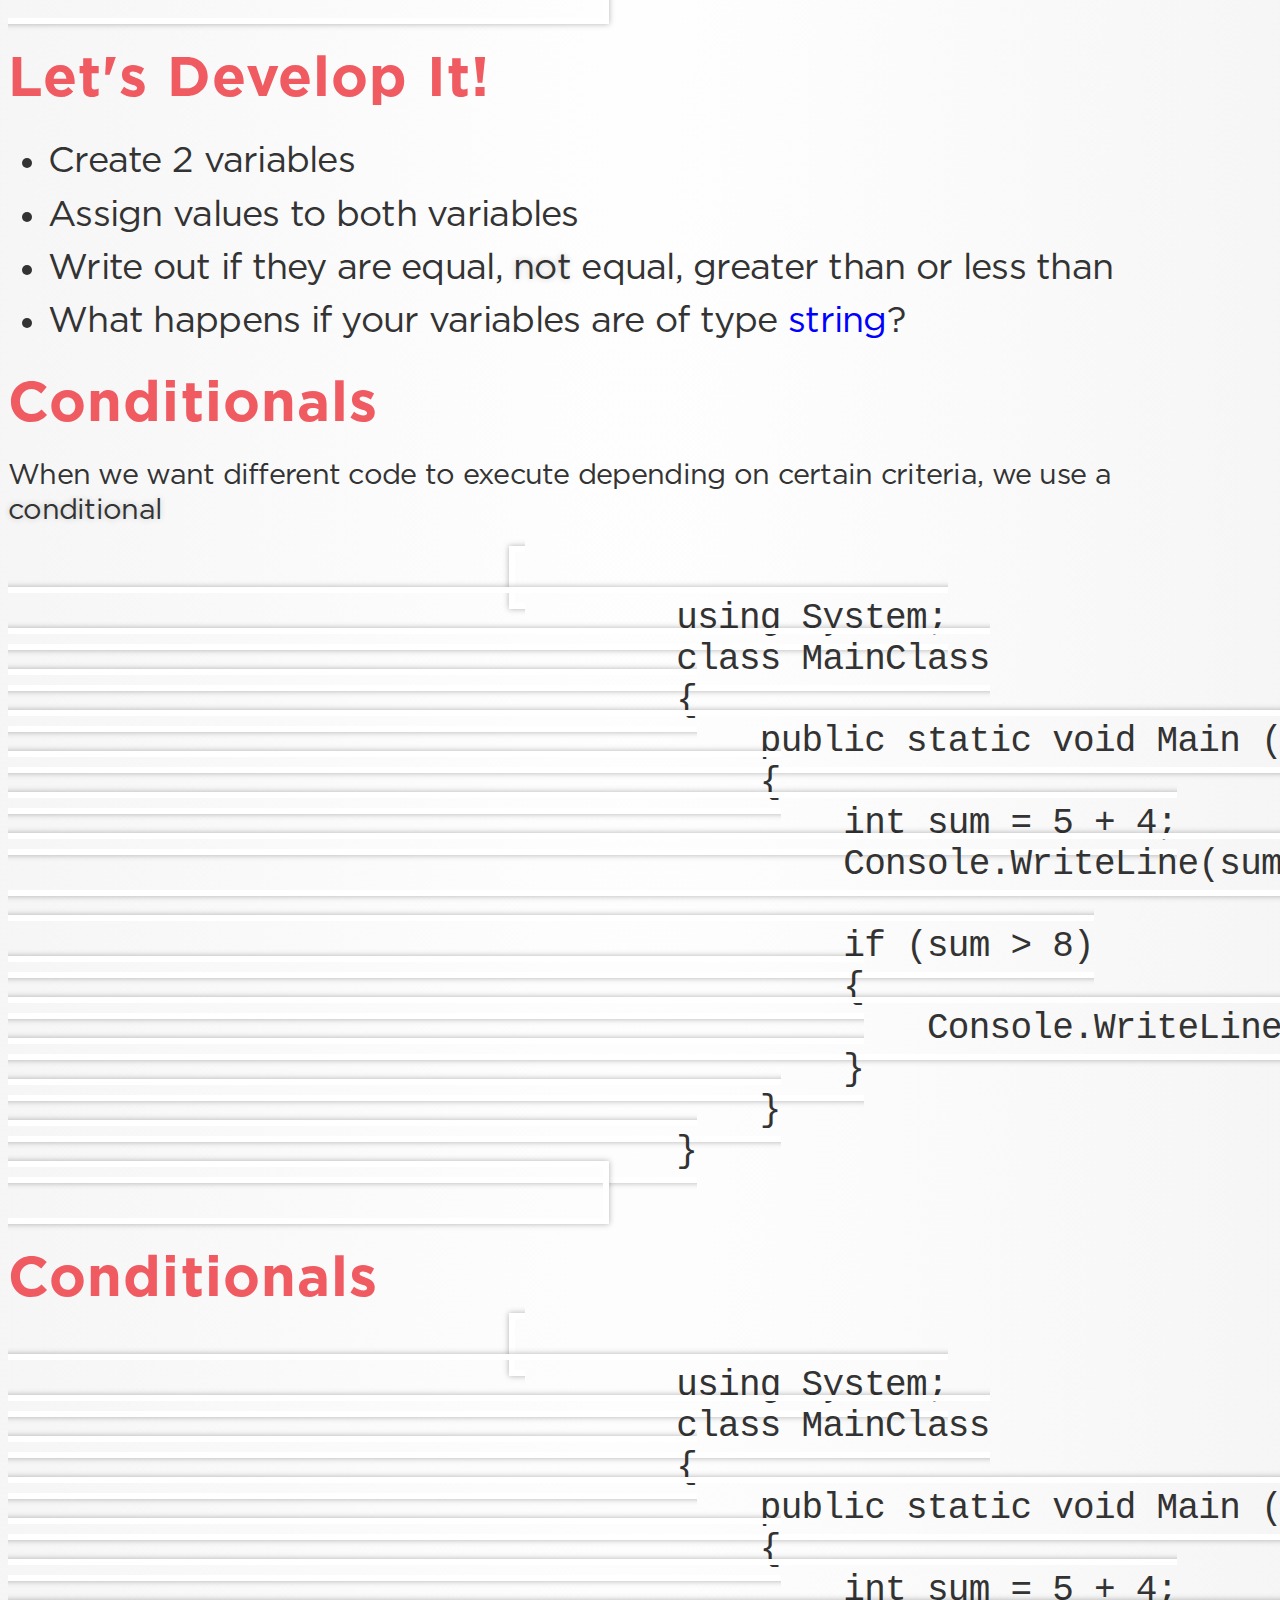
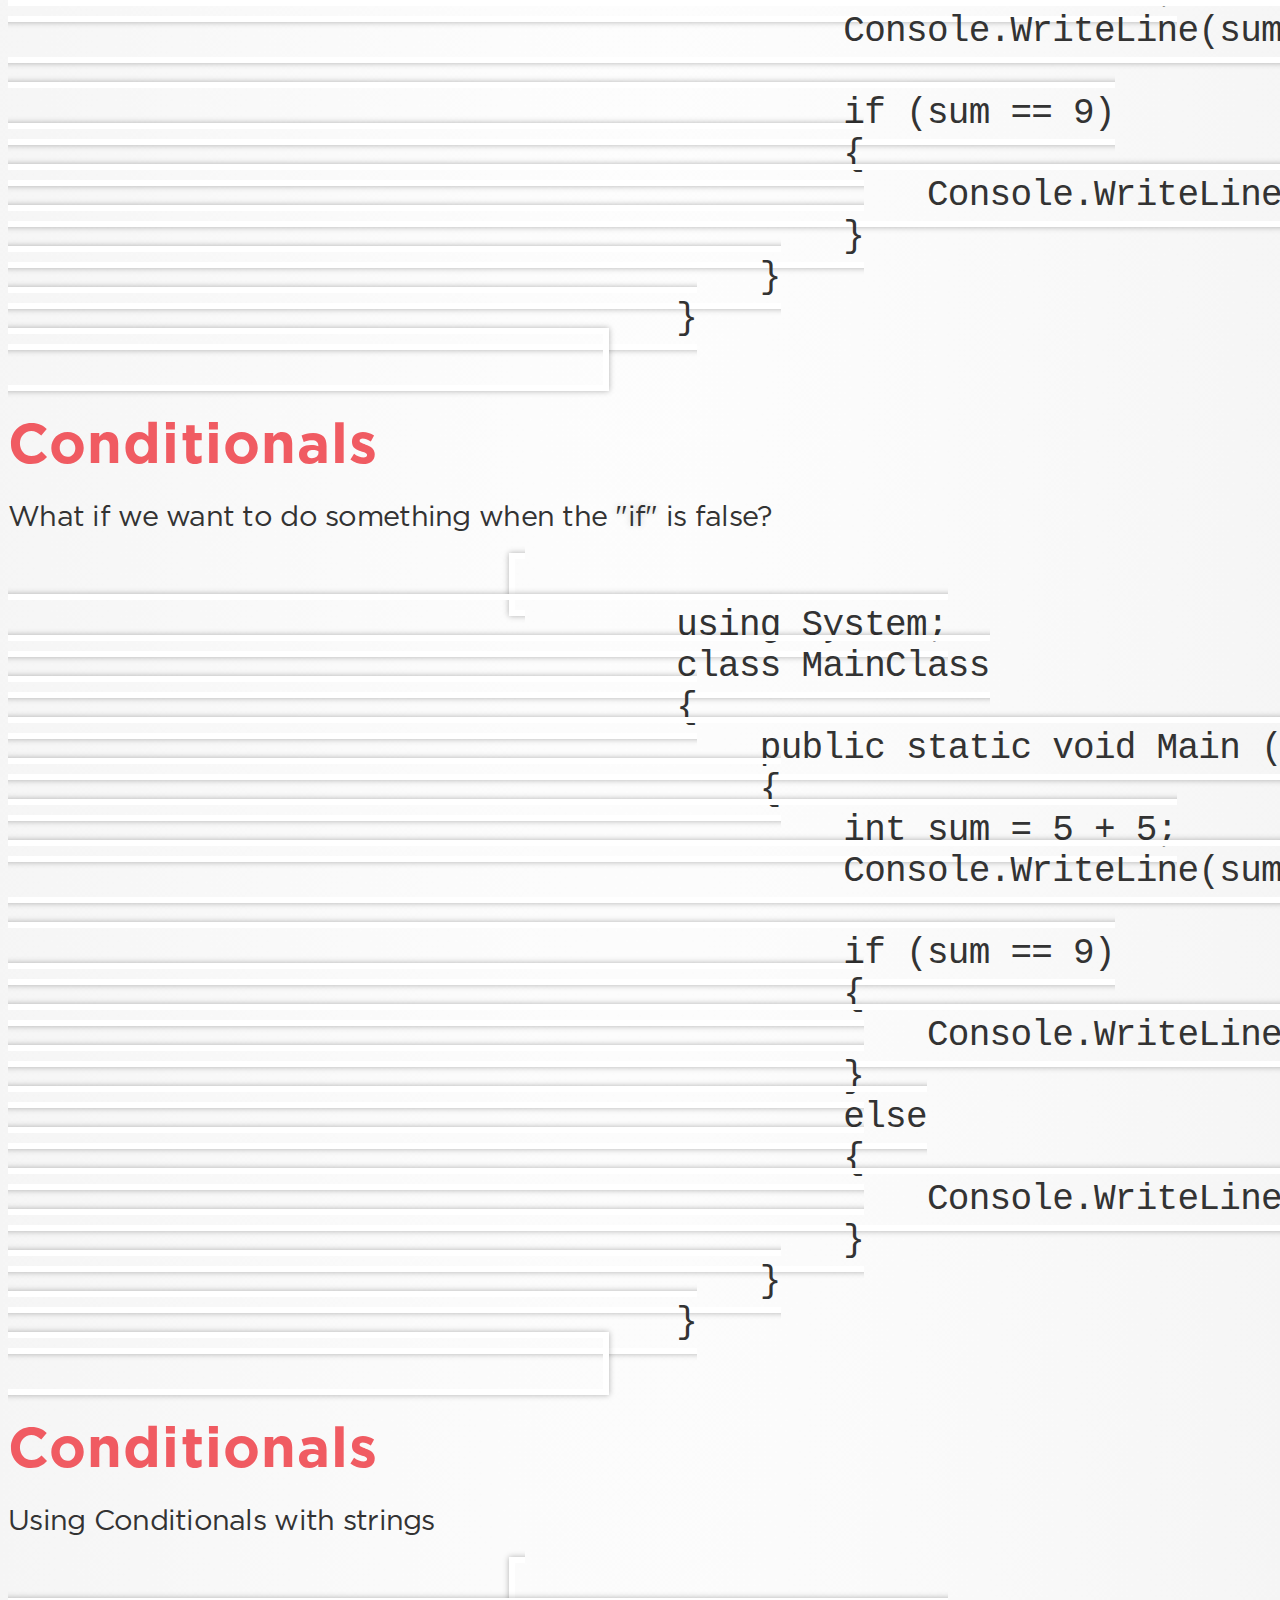
==== commit 1aabff82: "changes for next workshop" ====
--- a/index.html
+++ b/index.html
@@ -34,7 +34,7 @@
             <section>
                 <img src="images/gdi_logo_badge.png" class="img--bare" height="400" />
                 <div class="box--small">
-                    <h3><span class="blue">The Iron Yard Presents:<br />Intro to Coding</span></h3>
+                    <h3><span class="blue">Intro to Programming Concepts</span></h3>
                     <h4><span class="green">For True Beginners!</span></h4>
                     <p class="copy--xsmall">Ronda Bergman &nbsp; | &nbsp; @rabergman &nbsp; | &nbsp; @gdiannarbor &nbsp; | &nbsp; #gdia2</p>
                 </div>
@@ -60,7 +60,6 @@
                         <li>Getting started...</li>
                         <li>Variables</li>
                         <li>Statements and Error Messages</li>
-                        <li>Quick Visual Studio Demo</li>
                     </ul>
                 </section>
 
@@ -727,8 +726,7 @@
                     <p class="box--small copy--small">Resources to continue your coding journey</p>
                     <ul class="copy--small">
                         <li><a href="http://www.meetup.com/Girl-Develop-It-Ann-Arbor/">Girl Develop It!</a></li>
-                        <li><a href="https://www.theironyard.com/locations/detroit.html?utm_source=GDI&utm_medium=Meetup_Link&utm_content=Organic&utm_campaign=Detroit">The Iron Yard</a></li>
-                        <li>Online
+                         <li>Online
                             <ul>
                                 <li><a href="http://learncs.org/">Learn C#</a></li>
                                 <li><a href="http://www.codecademy.com">Codecademy</a></li>
@@ -753,7 +751,7 @@
             <section>
                 <img src="images/gdi_logo_badge.png" class="img--bare" height="400" />
                 <div class="box--small">
-                    <h3><span class="blue">The Iron Yard Presents:<br />Intro to Coding</span></h3>
+                    <h3><span class="blue">Intro to Programming Concepts</span></h3>
                     <h4><span class="green">For True Beginners!</span></h4>
                     <p class="copy--xsmall">Ronda Bergman &nbsp; | &nbsp; @rabergman &nbsp; | &nbsp; @gdiannarbor &nbsp; | &nbsp; #gdia2</p>
                 </div>
